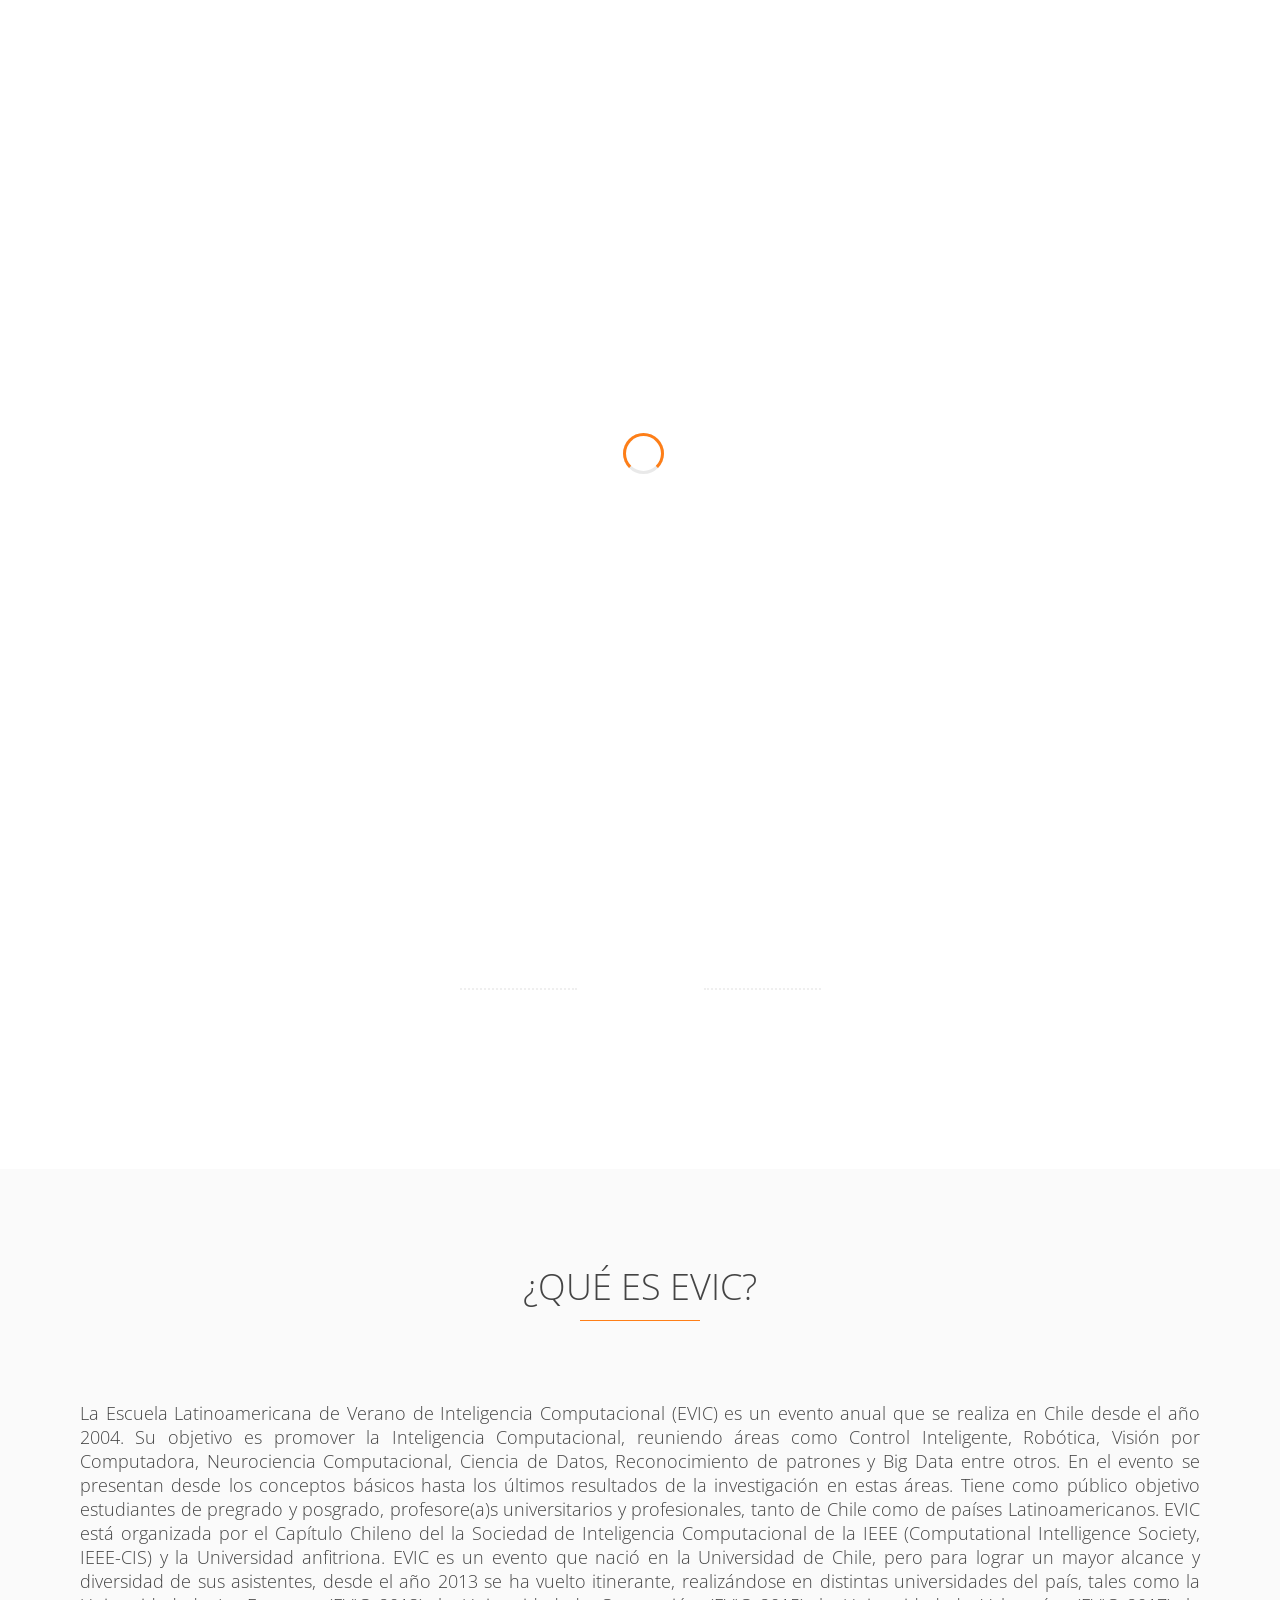
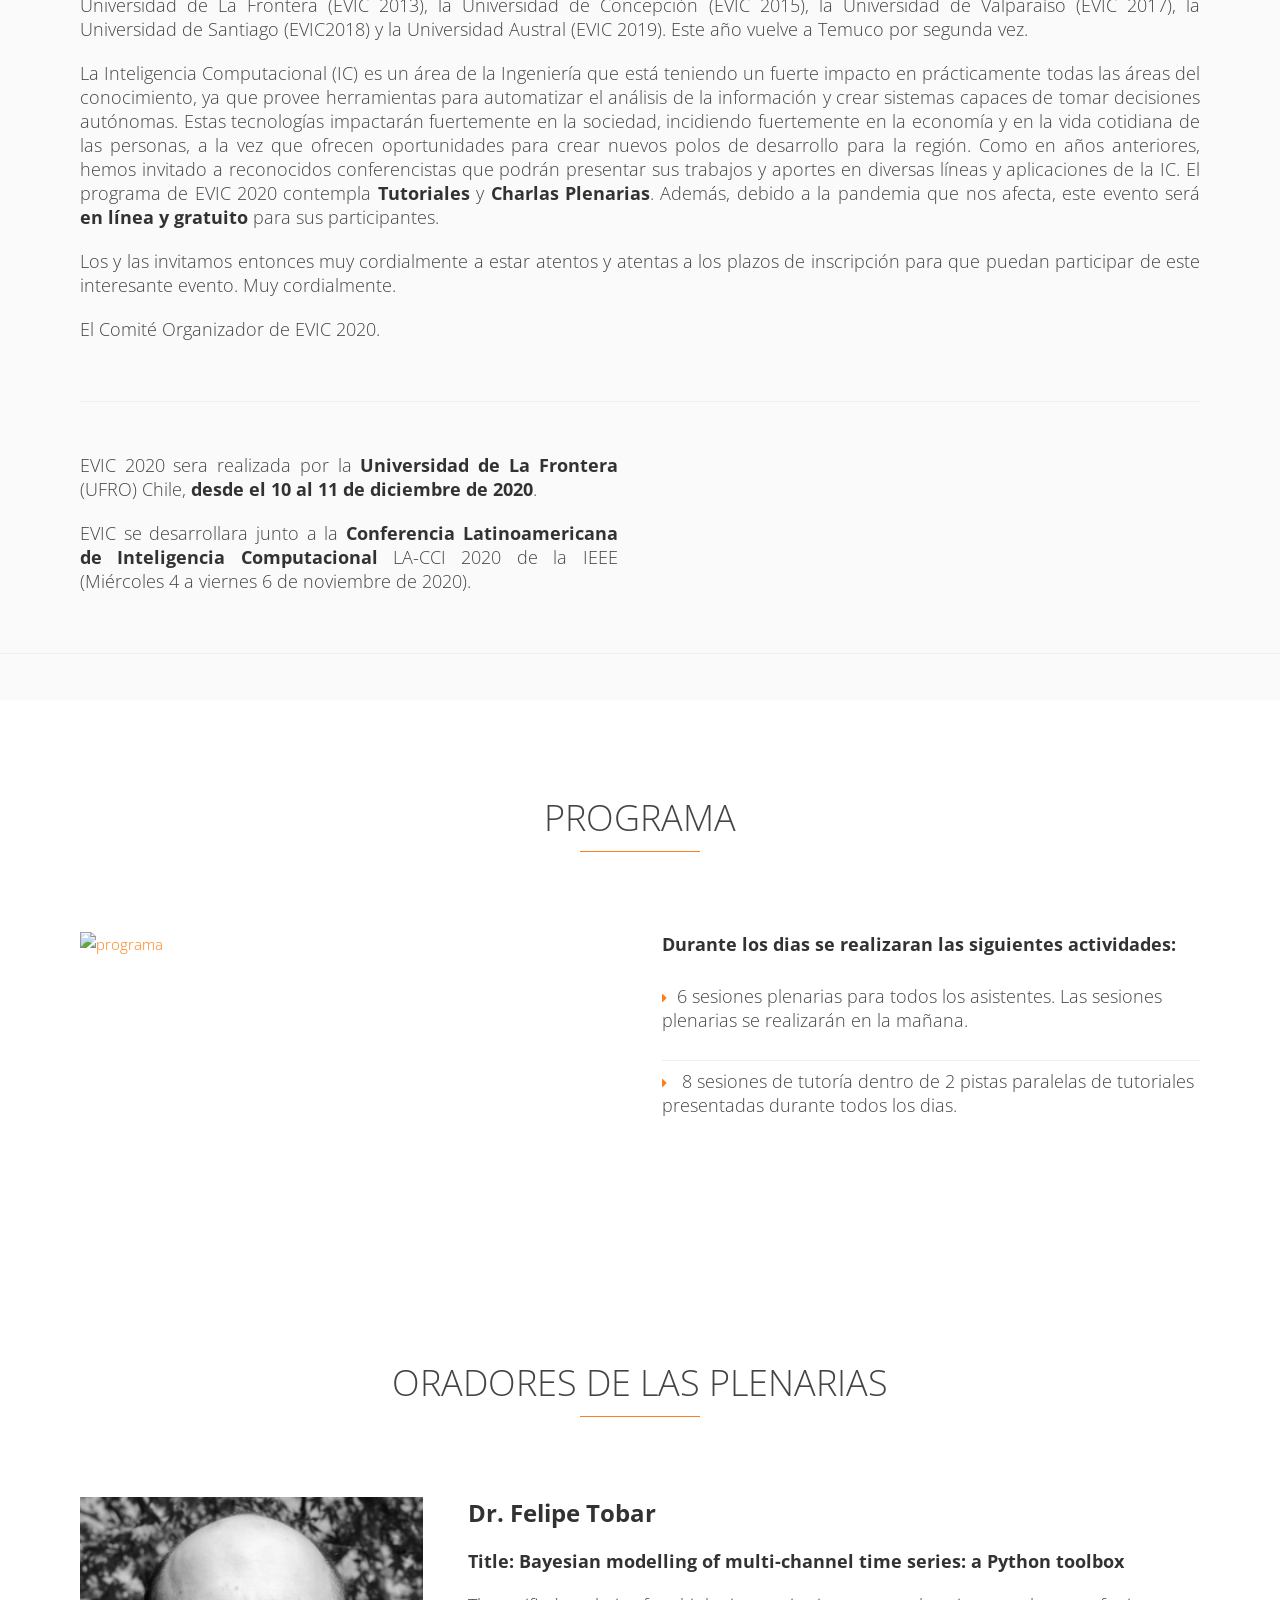
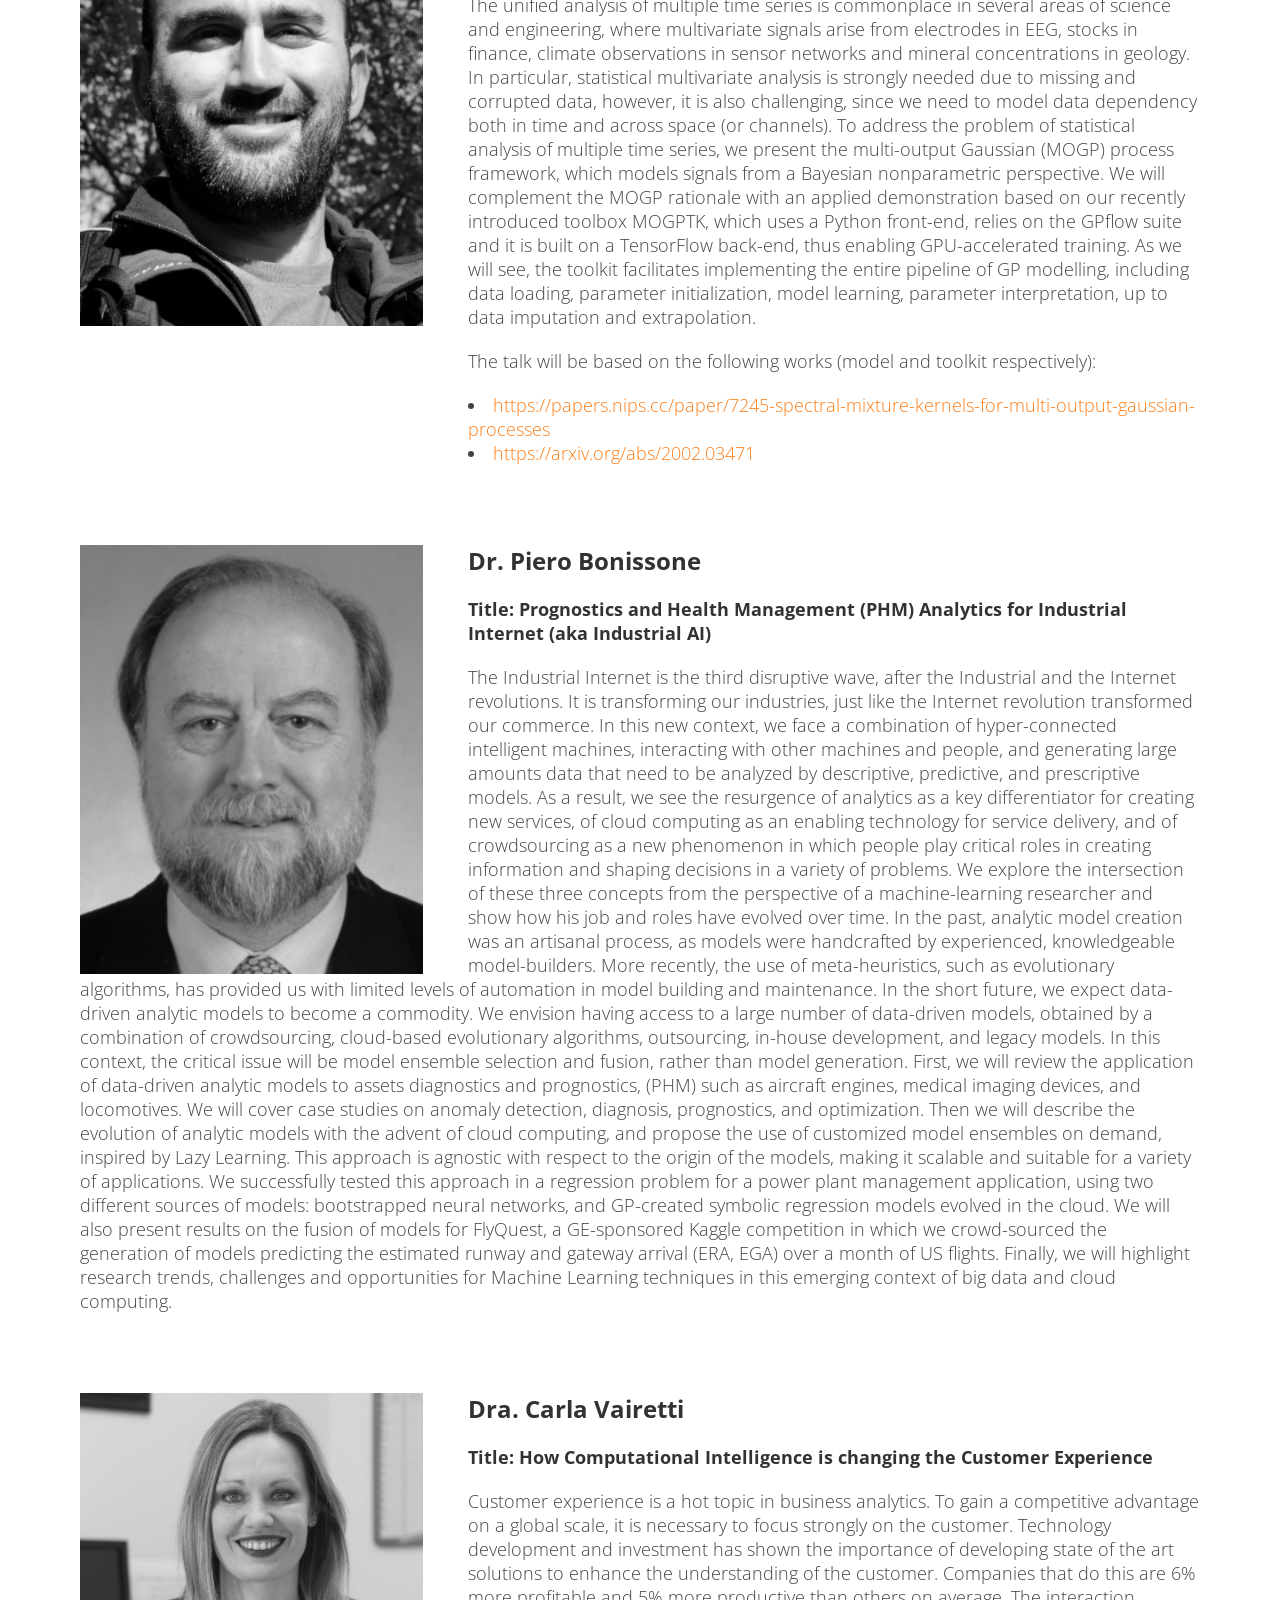
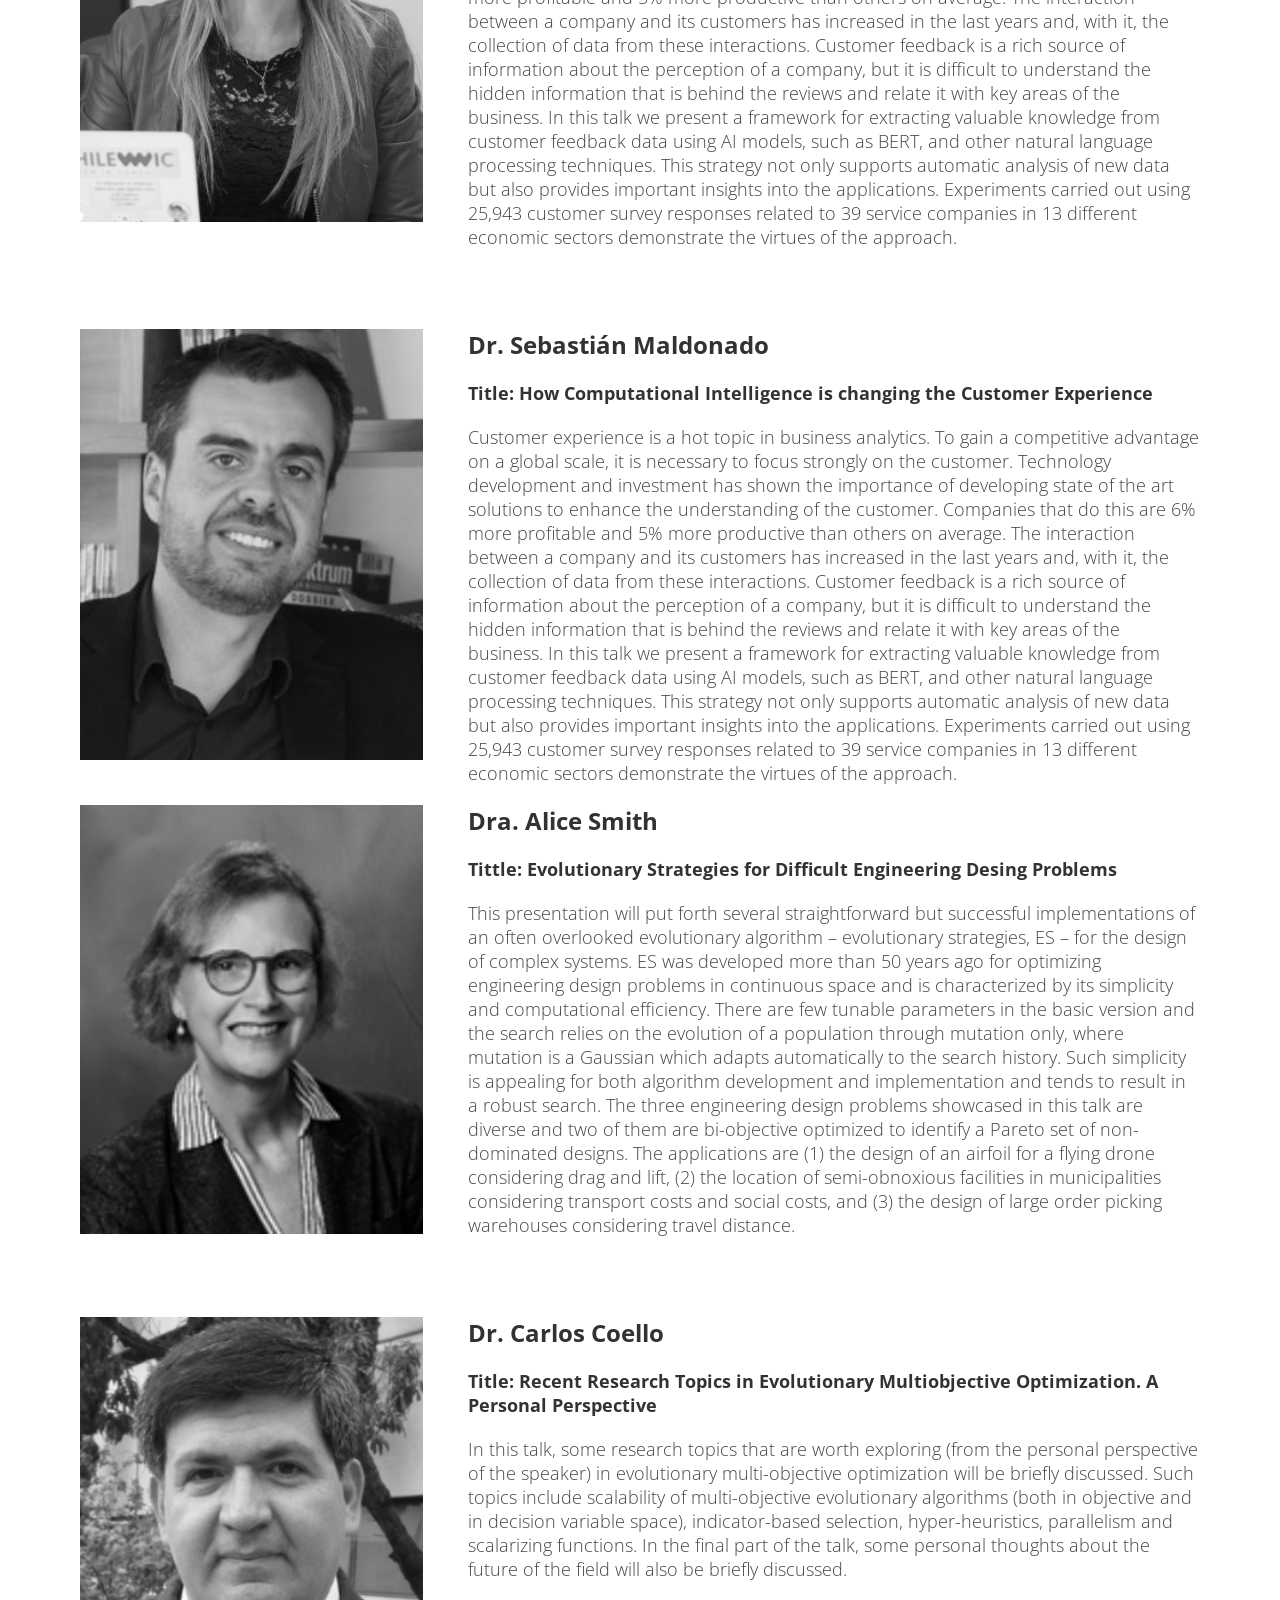
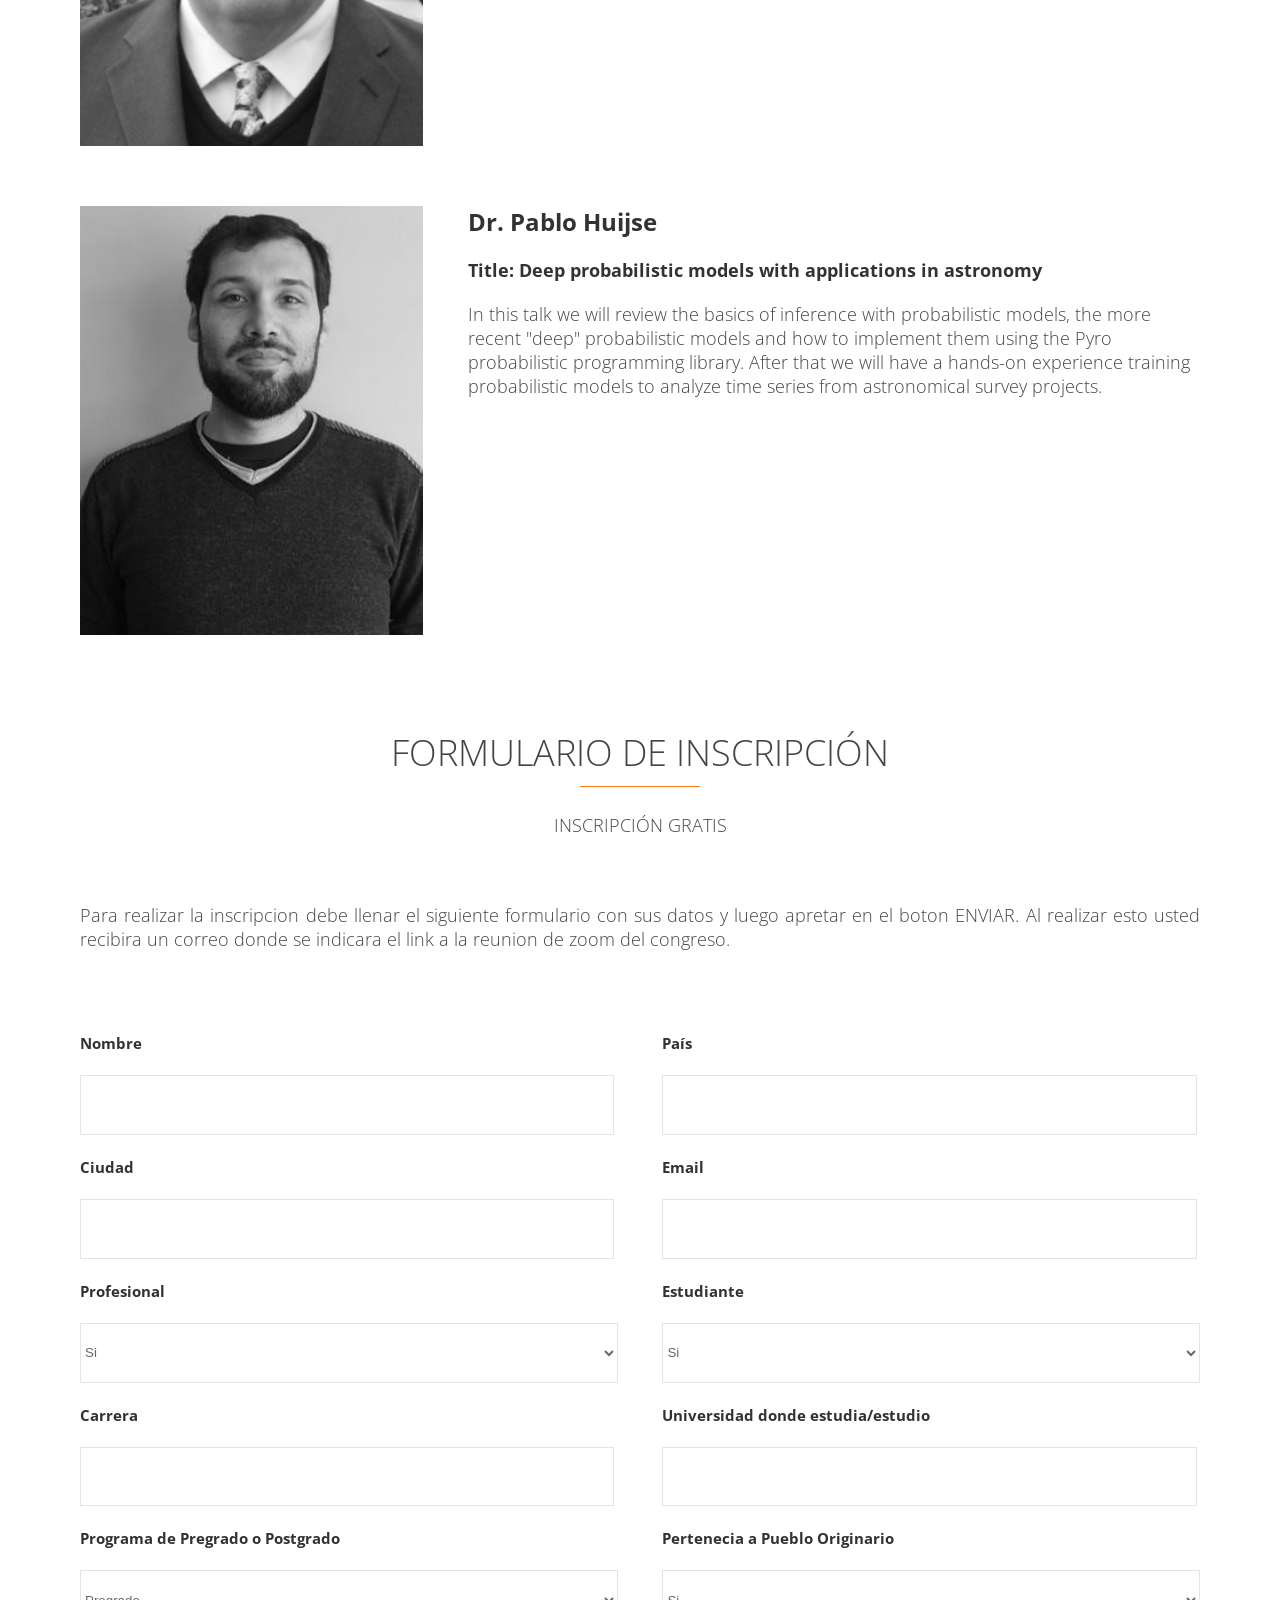
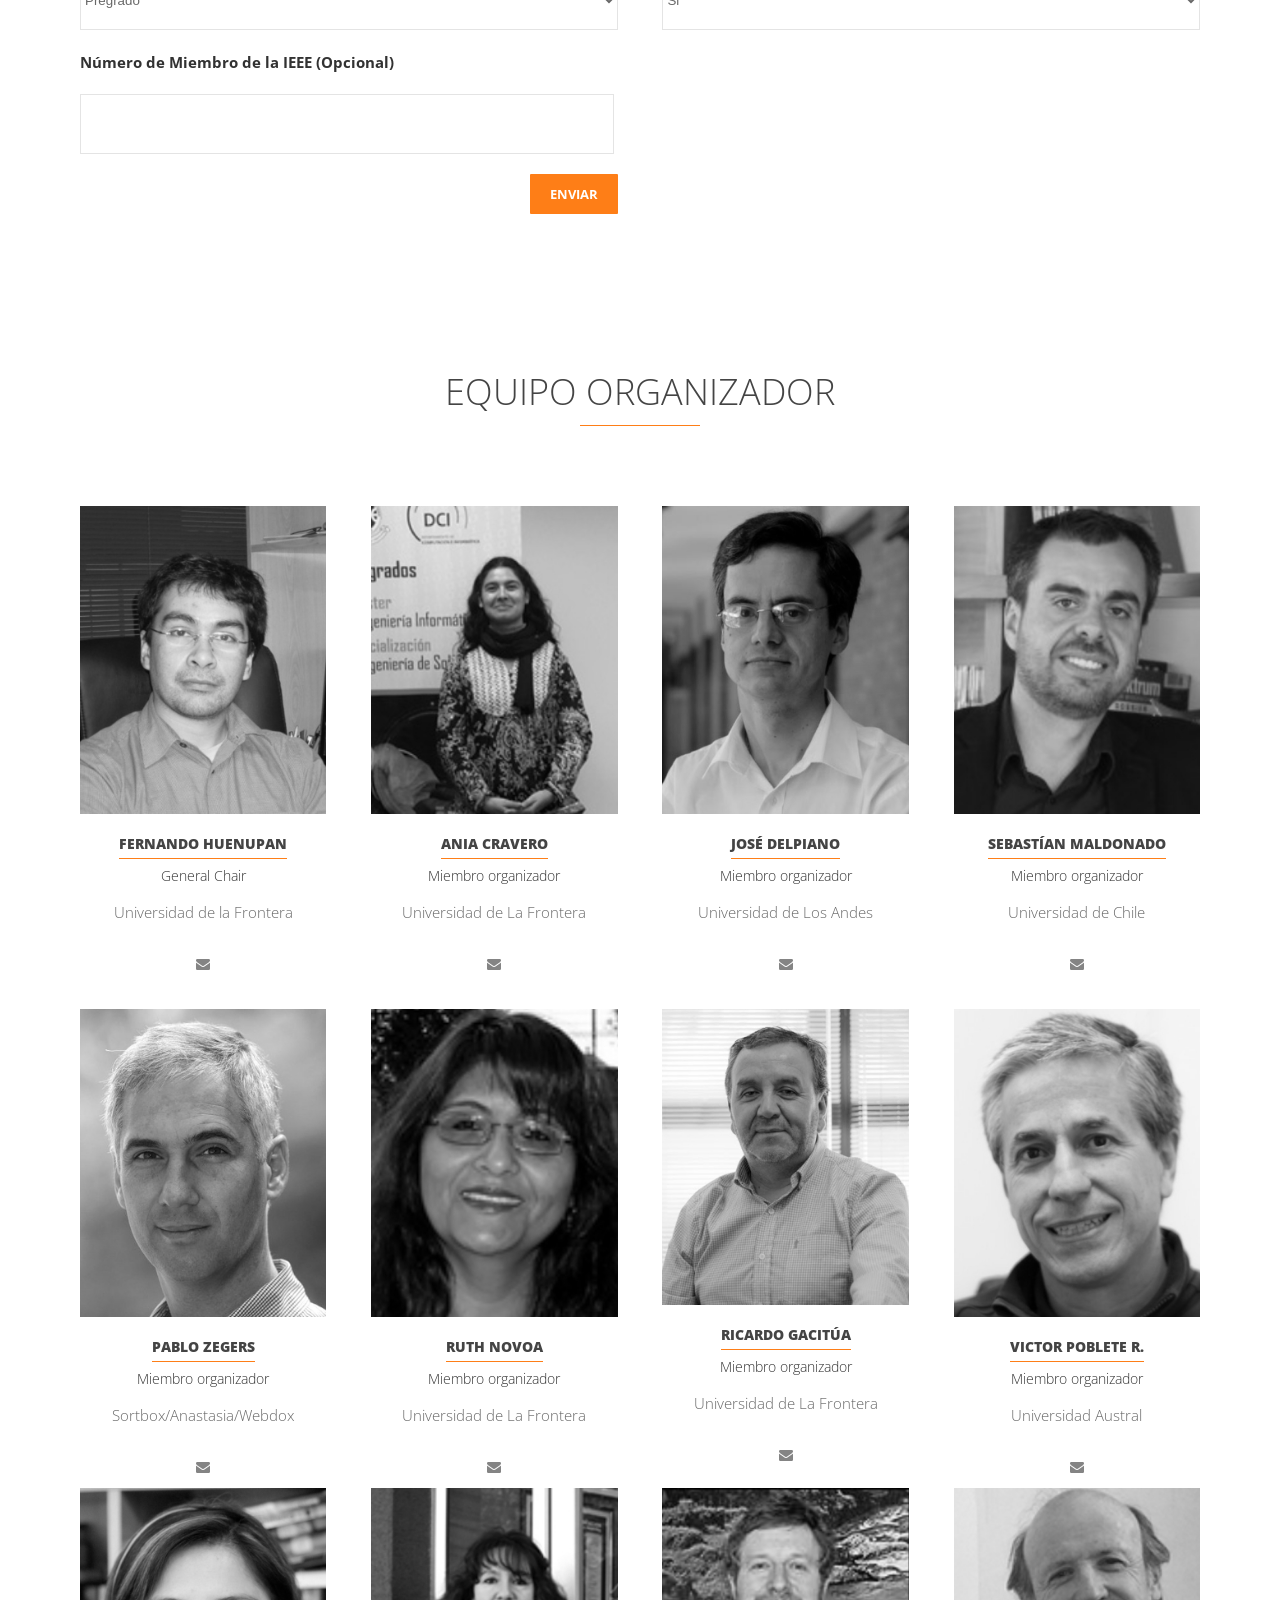
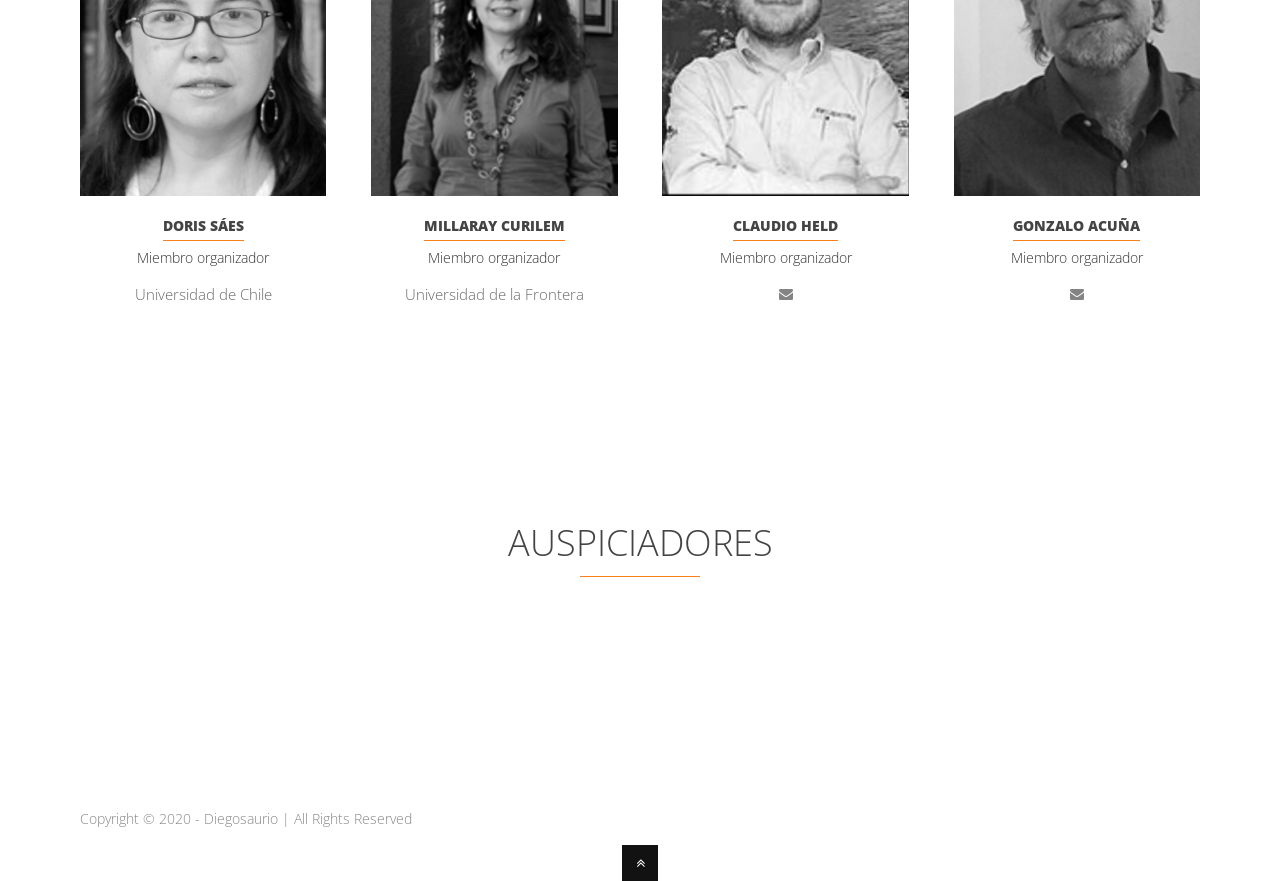
==== index.html @ 5d246e79 "Add files via upload" ====
<!DOCTYPE html> 
<html lang="en"> 
<head> 
	<meta http-equiv="content-type" content="text/html; charset=utf-8" /> 
	
	<!-- mobile meta tag -->		
	<meta name="viewport" content="width=device-width, initial-scale=1, maximum-scale=1" />

	<title>EVIC 2020</title> 
	
	<!-- main style -->
	<link rel="stylesheet" type="text/css" href="style.css" media="screen" />
	
	<!-- color scheme -->
	<link rel="stylesheet" type="text/css" href="color-schemes/orange/orange.css" media="screen" />
	
	<!--miscellaneous-->
	<link rel="stylesheet" type="text/css" href="css/superfish.css" media="screen" />
	<link rel="stylesheet" type="text/css" href="css/prettyPhoto.css" media="screen" />
	<link rel="stylesheet" type="text/css" href="css/font-awesome.css" media="screen" />
	<link rel="stylesheet" type="text/css" href="css/audioplayer.css" media="screen" />	
	<link rel="stylesheet" type="text/css" href="css/owl.carousel.css" media="screen" />	
	<link rel="stylesheet" type="text/css" href="css/animate.css" media="screen" />	
	
	<!-- revolution slider settings -->
	<link rel="stylesheet" type="text/css" href="rs-plugin/css/settings.css" media="screen" />		

	<!-- responsive stylesheet -->		
	<link rel="stylesheet" type="text/css" href="css/responsive.css" media="screen" />			
	
	<!-- Google Web Fonts -->
	<link href='http://fonts.googleapis.com/css?family=Open+Sans:300,400,600,700,800' rel='stylesheet' type='text/css'>	
	
	<!-- jQuery -->
	<script type="text/javascript" src="http://ajax.googleapis.com/ajax/libs/jquery/1.10.2/jquery.min.js"></script>	
	
	<!-- jQuery Scripts -->
	<script type="text/javascript" src="js/modernizr.js"></script>		
	<script type="text/javascript" src="js/jquery.prettyPhoto.js"></script>	
	<script type="text/javascript" src="js/jquery.parallax.js"></script>

</head> 

<body> 
	<!-- preloader-->
	<div class="whitebg">
		<div id="spinner"></div>
	</div>

	<header id="header" class="solid-header">
		<div class="centered-wrapper">
		
			<div class="percent-one-fourth">
				<div class="logo"><a href="index.html"><img src="images/EVIC_logocolor2.png" alt="" /></a></div>
			</div><!--end one-fourth-->
			
			<a class="nav-btn"><i class="fa fa-bars"></i></a>
			
			<div class="percent-three-fourth column-last">					
				<nav id="navigation">
					<ul id="mainnav" class="sf-menu">
						<li class="current"><a href="javascript:void(0)" onclick="window.location.href='#inicio'" ><span>INICIO</span></a></li>
						<li><a href="javascript:void(0)" onclick="window.location.href='#about'"><span>QUÉ ES EVIC</span></a></li>
						<li><a href="javascript:void(0)" onclick="window.location.href='#programa'"><span>PROGRAMA</span></a></li>
						<li><a href="javascript:void(0)" onclick="window.location.href='#presentadores'"><span>ORADORES</span></a></li>
						<li><a href="javascript:void(0)" onclick="window.location.href='#inscripcion'"><span>INSCRIPCIÓN</span></a></li>	
						<li><a class="external" href="index_ingles.html"><span>INGLÉS</span></a></li>
					</ul>
				</nav><!--end navigation-->
			</div><!--end three-fourth-->
			<div class="clear"></div>			
		</div><!--end centered-wrapper-->
	</header>		
	
<div id="wrapper">

	<!-- HELLO SECTION -->
	
	<section id="inicio">
	
	<!--  menu-fixer class for the header. Should always be present when header is set to "solid-header". Delete it when you use "transparent-header" or "no-header" classes for the header  -->
	<div class="menu-fixer"></div>
	
		<div class="fullscreenbanner-container">
			<div class="fullscreenbanner">
				<ul>

					<!-- THE SECOND SLIDE -->
					<li data-transition="fade" data-slotamount="15" data-masterspeed="300">
						<img src="images/fondo-01.jpeg" alt="" />
						
						<div class="caption tp-resizeme big-text lft ltt"  
							 data-x="center" 
							 data-y="center" 
							 data-speed="300" 
							 data-start="500" 
							 data-easing="easeOutExpo">
							 <h1>EVIC 2020</h1>
				 			 <div class="fancy-caption" style="width: 365px">
									<div class="fancy-slider-info">Since 2004</div>
									<div class="fancy-slider-caption">Escuela de verano</div> 
									<div class="fancy-slider-caption">en inteligencia</div>
									<div class="fancy-slider-caption">computacional</div>
									<div class="fancy-slider-caption">Registro gratis</div>
							</div>
							</div>
									
					</li>	
				</ul>
            </div>	
			</div>	
	

	</section>	
	<!-- ABOUT SECTION -->
	
	<section id="about" class="box fadeInDown">
	
		<div class="double-space"></div>
		
		<div class="centered-wrapper">	
		
			<h1 class="section-title">¿Qué es EVIC?</h1>	
			
			<div class="space"></div>
				<h3><p ALIGN="justify">La Escuela Latinoamericana de Verano de Inteligencia Computacional (EVIC) es un evento anual que se realiza en Chile desde el año 2004. Su objetivo es promover la Inteligencia Computacional, reuniendo áreas como Control Inteligente, Robótica, Visión por Computadora, Neurociencia Computacional, Ciencia de Datos, Reconocimiento de patrones y Big Data entre otros. En el evento se presentan desde los conceptos básicos hasta los últimos resultados de la investigación en estas áreas. Tiene como público objetivo estudiantes de pregrado y posgrado, profesore(a)s universitarios y profesionales, tanto de Chile como de países Latinoamericanos. EVIC está organizada por el Capítulo Chileno del la Sociedad de Inteligencia Computacional de la IEEE (Computational Intelligence Society, IEEE-CIS) y la Universidad anfitriona. EVIC es un evento que nació en la Universidad de Chile, pero para lograr un mayor alcance y diversidad de sus asistentes, desde el año 2013 se ha vuelto itinerante, realizándose en distintas universidades del país, tales como la Universidad de La Frontera (EVIC 2013), la Universidad de Concepción (EVIC 2015), la Universidad de Valparaíso (EVIC 2017), la Universidad de Santiago (EVIC2018) y la Universidad Austral (EVIC 2019). Este año vuelve a Temuco por segunda vez.</p></h3>	

				<h3><p ALIGN="justify">La Inteligencia Computacional (IC) es un área de la Ingeniería que está teniendo un fuerte impacto en prácticamente todas las áreas del conocimiento, ya que provee herramientas para automatizar el análisis de la información y crear sistemas capaces de tomar decisiones autónomas. Estas tecnologías impactarán fuertemente en la sociedad, incidiendo fuertemente en la economía y en la vida cotidiana de las personas, a la vez que ofrecen oportunidades para crear nuevos polos de desarrollo para la región. Como en años anteriores, hemos invitado a reconocidos conferencistas que podrán presentar sus trabajos y aportes en diversas líneas y aplicaciones de la IC.  El programa de  EVIC 2020 contempla <strong>Tutoriales </strong>y <strong>Charlas Plenarias</strong>. Además, debido a la pandemia que nos afecta, este evento será <strong>en línea y gratuito</strong> para sus participantes.</p></h3>	

				<h3><p ALIGN="justify">Los y las invitamos entonces muy cordialmente a estar atentos y atentas a los plazos de inscripción para que puedan participar de este interesante evento. Muy cordialmente.</p></h3>	

				<h3><p align="justify">El Comité Organizador de EVIC 2020.</p></h3>



			<div class="separator"></div>
			<div class="percent-one-half box fadeInDown">
				<h1 class="bold-style"></h1>
				<h3><p ALIGN="justify">EVIC 2020 sera realizada por la <strong>Universidad de La Frontera </strong>(UFRO) Chile, <strong>desde el 10 al 11 de diciembre de 2020</strong>.</p></h3>
				<h3><p align="justify">EVIC se desarrollara junto a la <strong>Conferencia Latinoamericana de Inteligencia Computacional</strong> LA-CCI 2020 de la IEEE (Miércoles 4 a viernes 6 de noviembre de 2020).</p></h3>
			</div>
			<div class="percent-one-half column-last">
				<div class="portfolio-slider-wrapper">
					<div class="portfolio-slider owl-carousel">
						<div class="slider-item">
							<a href="images/ufro/img-01.jpg" title="Image Gallery 1" rel="prettyPhoto[pp_gal]"><img src="images/ufro/img-01.jpg" alt="Picture 1" /></a>
						</div>
						<div class="slider-item">
							<a href="images/ufro/img-02.jpg" title="Image Gallery 2" rel="prettyPhoto[pp_gal]"><img src="images/ufro/img-02.jpg" alt="Picture 2" /></a>
						</div>
						<div class="slider-item">
							<a href="images/ufro/img-03.jpg" title="Image Gallery 2" rel="prettyPhoto[pp_gal]"><img src="images/ufro/img-03.jpg" alt="Picture 2" /></a>
						</div>
						<div class="slider-item">
							<a href="images/ufro/img-04.jpg" title="Image Gallery 2" rel="prettyPhoto[pp_gal]"><img src="images/ufro/img-04.jpg" alt="Picture 2" /></a>
						</div>
					</div>
					
				</div>
			</div>
		</div>
		<div class="separator"></div>
	</section>
	
	<section id="programa" class="box fadeInDown">
		<div class="double-space"></div>
		
		<div class="centered-wrapper">	
		
			<h1 class="section-title">Programa</h1>	
			<div class="space"></div>					

		<div class="percent-one-half portfolio-inner">
			<a href="images/programav4.png" title="Programa EVIC 2020" rel="prettyPhoto"><img src="images/programav4.png" alt="programa" /></a>		
		</div>	

		<div class="percent-one-half column-last">
			<h3><p><strong>Durante los dias se realizaran las siguientes actividades:</strong></p></h3>
			<ul class="customlist">
				<li><h3><i class="fa fa-caret-right"></i>6 sesiones plenarias para todos los asistentes. Las sesiones plenarias se realizarán en la mañana.</h3></li>
				<li><h3><i class="fa fa-caret-right"></i> 8 sesiones de tutoría dentro de 2 pistas paralelas de tutoriales presentadas durante todos los dias.</h3></li>
				</ul>		
		</div>
	
		<div class="clear"></div>
			<div class="double-space"></div>
		</div>
		

	</section>

	<section id="presentadores">
		
		<div class="double-space"></div>	
		<div class="centered-wrapper">
			
			<h1 class="section-title">ORADORES DE LAS PLENARIAS</h1>
			<div class="space"></div>
				<div class="centered-wrapper">	
        
		<div class="percent-one-third box fadeInDown">
			<img class="team-avatar" src="images/oradores/img-08.png" alt="Felipe Tobar" style="filter: grayscale(100%);"/>	
		</div>	

		<div class="percent-two-third column-last">
			<h2><p><strong>Dr. Felipe Tobar</strong></h2>
			<h3><p><strong>Title: Bayesian modelling of multi-channel time series: a Python toolbox</strong></p>
			    <p>The unified analysis of multiple time series is commonplace in several areas of science and engineering, where multivariate signals arise from electrodes in EEG, stocks in finance, climate observations in sensor networks and mineral concentrations in geology. In particular, statistical multivariate analysis is strongly needed due to missing and corrupted data, however, it is also challenging, since we need to model data dependency both in time and across space (or channels). To address the problem of statistical analysis of multiple time series, we present the multi-output Gaussian (MOGP) process framework, which models signals from a Bayesian nonparametric perspective. We will complement the MOGP rationale with an applied demonstration based on our recently introduced toolbox MOGPTK, which uses a Python front-end, relies on the GPflow suite and it is built on a TensorFlow back-end, thus enabling GPU-accelerated training. As we will see, the toolkit facilitates implementing the entire pipeline of GP modelling, including data loading, parameter initialization, model learning, parameter interpretation, up to data imputation and extrapolation.</p>
			    <p>The talk will be based on the following works (model and toolkit respectively):</p>
			    <p><lu><li>
			        <a href="https://papers.nips.cc/paper/7245-spectral-mixture-kernels-for-multi-output-gaussian-processes">https://papers.nips.cc/paper/7245-spectral-mixture-kernels-for-multi-output-gaussian-processes</a>
			    </li>
			    <li>
			        <a href="https://arxiv.org/abs/2002.03471">https://arxiv.org/abs/2002.03471</a>
			    </li>
			    </lu></p>
			</h3>
		</div>
		<div class="half space"></div>
		<div class="percent-one-third box fadeInDown">
			<img class="team-avatar" src="images/oradores/img-04.png" alt="Piero Bonissone" style="filter: grayscale(100%);"/>	
		</div>	

		<div class="percent-two-half column-last">
			<h2><p><strong>Dr. Piero Bonissone</strong></h2>
			<h3><p><strong>Title: Prognostics and Health Management (PHM) Analytics for Industrial Internet (aka Industrial AI)</strong></p>
			    <p>The Industrial Internet is the third disruptive wave, after the Industrial and the Internet revolutions. It is transforming our industries, just like the Internet revolution transformed our commerce.  In this new context, we face a combination of hyper-connected intelligent machines, interacting with other machines and people, and generating large amounts data that need to be analyzed by descriptive, predictive, and prescriptive models.  As a result, we see the resurgence of analytics as a key differentiator for creating new services, of cloud computing as an enabling technology for service delivery, and of crowdsourcing as a new phenomenon in which people play critical roles in creating information and shaping decisions in a variety of problems. We explore the intersection of these three concepts from the perspective of a machine-learning researcher and show how his job and roles have evolved over time.
                    In the past, analytic model creation was an artisanal process, as models were handcrafted by experienced, knowledgeable model-builders. More recently, the use of meta-heuristics, such as evolutionary algorithms, has provided us with limited levels of automation in model building and maintenance.  In the short future, we expect data-driven analytic models to become a commodity. We envision having access to a large number of data-driven models, obtained by a combination of crowdsourcing, cloud-based evolutionary algorithms, outsourcing, in-house development, and legacy models. In this context, the critical issue will be model ensemble selection and fusion, rather than model generation.
                    First, we will review the application of data-driven analytic models to assets diagnostics and prognostics, (PHM) such as aircraft engines, medical imaging devices, and locomotives.  We will cover case studies on anomaly detection, diagnosis, prognostics, and optimization.
                    Then we will describe the evolution of analytic models with the advent of cloud computing, and propose the use of customized model ensembles on demand, inspired by Lazy Learning. This approach is agnostic with respect to the origin of the models, making it scalable and suitable for a variety of applications.  We successfully tested this approach in a regression problem for a power plant management application, using two different sources of models: bootstrapped neural networks, and GP-created symbolic regression models evolved in the cloud. We will also present results on the fusion of models for FlyQuest, a GE-sponsored Kaggle competition in which we crowd-sourced the generation of models predicting the estimated runway and gateway arrival (ERA, EGA) over a month of US flights.
                        Finally, we will highlight research trends, challenges and opportunities for Machine Learning techniques in this emerging context of big data and cloud computing.</p> 
			</h3>
		</div>
		<div class="half space"></div>
		<div class="percent-one-third box fadeInDown">
			<img class="team-avatar" src="images/oradores/img-07.png" alt="Carla Vairetti" style="filter: grayscale(100%);"/>	
		</div>	

		<div class="percent-two-third column-last">
			<h2><p><strong>Dra. Carla Vairetti</strong></h2>
			<h3><p><strong>Title: How Computational Intelligence is changing the Customer Experience</strong></p>
			    <p>Customer experience is a hot topic in business analytics. To gain a competitive advantage on a global scale, it is necessary to focus strongly on the customer. Technology development and investment has shown the importance of developing state of the art solutions to enhance the understanding of the customer. Companies that do this are 6% more profitable and 5% more productive than others on average. The interaction between a company and its customers has increased in the last years and, with it, the collection of data from these interactions. Customer feedback is a rich source of information about the perception of a company, but it is difficult to understand the hidden information that is behind the reviews and relate it with key areas of the business. In this talk we present a framework for extracting valuable knowledge from customer feedback data using  AI models, such as BERT, and other natural language processing techniques. This strategy not only supports automatic analysis of new data but also provides important insights into the applications. Experiments carried out using 25,943 customer survey responses related to 39 service companies in 13 different economic sectors demonstrate the virtues of the approach.</p> 
			</h3>
		</div>
		<div class="half space"></div>
		<div class="percent-one-third box fadeInDown">
			<img class="team-avatar" src="images/oradores/img-09.png" alt="Sebastian Maldonado" style="filter: grayscale(100%);"/>	
		</div>	

		<div class="percent-two-third column-last">
			<h2><p><strong>Dr. Sebastián Maldonado</strong></h2>
			<h3><p><strong>Title: How Computational Intelligence is changing the Customer Experience</strong></p>
			    <p>Customer experience is a hot topic in business analytics. To gain a competitive advantage on a global scale, it is necessary to focus strongly on the customer. Technology development and investment has shown the importance of developing state of the art solutions to enhance the understanding of the customer. Companies that do this are 6% more profitable and 5% more productive than others on average. The interaction between a company and its customers has increased in the last years and, with it, the collection of data from these interactions. Customer feedback is a rich source of information about the perception of a company, but it is difficult to understand the hidden information that is behind the reviews and relate it with key areas of the business. In this talk we present a framework for extracting valuable knowledge from customer feedback data using  AI models, such as BERT, and other natural language processing techniques. This strategy not only supports automatic analysis of new data but also provides important insights into the applications. Experiments carried out using 25,943 customer survey responses related to 39 service companies in 13 different economic sectors demonstrate the virtues of the approach.</p> 
			</h3>
		</div>
		<div class="percent-one-third box fadeInDown">
			<img class="team-avatar" src="images/oradores/img-03.png" alt="Alice Smith" style="filter: grayscale(100%);" />	
		</div>	

		<div class="percent-two-third column-last">
			<h2><p><strong>Dra. Alice Smith</strong></h2>
			<h3><p><strong>Tittle: Evolutionary Strategies for Difficult Engineering Desing Problems</strong></p>
			    <p>This presentation will put forth several straightforward but successful implementations of an often overlooked evolutionary algorithm – evolutionary strategies, ES – for the design of complex systems. ES was developed more than 50 years ago for optimizing engineering design problems in continuous space and is characterized by its simplicity and computational efficiency.  There are few tunable parameters in the basic version and the search relies on the evolution of a population through mutation only, where mutation is a Gaussian which adapts automatically to the search history.  Such simplicity is appealing for both algorithm development and implementation and tends to result in a robust search.  The three engineering design problems showcased in this talk are diverse and two of them are bi-objective optimized to identify a Pareto set of non-dominated designs.  The applications are (1) the design of an airfoil for a flying drone considering drag and lift, (2) the location of semi-obnoxious facilities in municipalities considering transport costs and social costs, and (3) the design of large order picking warehouses considering travel distance.</p> 
			</h3>
		</div> 
		<div class="half space"></div>
		<div class="percent-one-third box fadeInDown">
			<img class="team-avatar" src="images/oradores/img-02.png" alt="Carlos Coello " style="filter: grayscale(100%);"/>	
		</div>	

		<div class="percent-two-third column-last">
			<h2><p><strong>Dr. Carlos Coello</strong></h2>
			<h3><p><strong>Title: Recent Research Topics in Evolutionary Multiobjective Optimization. A Personal Perspective</strong></p>
			    <p>In this talk, some research topics that are worth exploring (from the personal perspective of the speaker) in evolutionary multi-objective optimization will be briefly discussed. Such topics include scalability of multi-objective evolutionary algorithms (both in objective and in decision variable space), indicator-based selection, hyper-heuristics, parallelism and scalarizing functions. In the final part of the talk, some personal thoughts about the future of the field will also be briefly discussed.</p> 
			</h3>
		</div>
		<div class="half space"></div>
		<div class="percent-one-third box fadeInDown">
			<img class="team-avatar" src="images/oradores/img-06.png" alt="Pablo Huijse" style="filter: grayscale(100%);"/>	
		</div>	

		<div class="percent-two-third column-last">
			<h2><p><strong>Dr. Pablo Huijse</strong></h2>
			<h3><p><strong>Title: Deep probabilistic models with applications in astronomy</strong></p>
			    <p>In this talk we will review the basics of inference with probabilistic models, the more recent "deep" probabilistic models and how to implement them using the Pyro probabilistic programming library. After that we will have a hands-on experience training probabilistic models to analyze time series from astronomical survey projects.</p> 
			</h3>
		</div>
		
		
		
		<div class="double-space"></div>
		</div>
	</section>

	<section id="inscripcion">
	
		<div class="centered-wrapper">
			<div class="centered-wrapper">	
			<h1 class="section-title">Formulario de inscripción</h1>	
			<h1 class="section-tagline">INSCRIPCIÓN GRATIS</h1>
			<div class="space"></div>
			<div id="message"></div>
			<h3><p align="justify">Para realizar la inscripcion debe llenar el siguiente formulario con sus datos y luego apretar en el boton ENVIAR. Al realizar esto usted recibira un correo donde se indicara el link a la reunion de zoom del congreso.</h3>
				<div class="space"></div>
				<div id="message"></div>
				<form method="post" action="php/becas_espanol.php" name="formulario" id="formulario">
    				<fieldset class="percent-one-half">
    					<p><strong>Nombre</strong></p>
    					<input id="nombre" type="text" name="nombre" required />
    				</fieldset>
    				<fieldset class="percent-one-half column-last">
    					<p><strong>País</strong></p>
    					<input id="pais" type="text" name="pais" required/>
    				</fieldset>
    				<fieldset class="percent-one-half">
    					<p><strong>Ciudad</strong></p>
    					<input type="text" name="ciudad" id="ciudad" required/>
    				</fieldset>	
    				<fieldset class="percent-one-half column-last">
    					<p><strong>Email</strong></p>
    					<input type="email" name="email" id="email" required/>
    				</fieldset>	
    				<fieldset class="percent-one-half">
    					<p><strong>Profesional</strong></p>
    					<select name="profesional" style="width:100%;height: 60px">
    						<option value="Si">Si</option>
    						<option value="NO">No</option>
    					</select>
    				</fieldset>
    				<fieldset class="percent-one-half column-last">
    					<p><strong>Estudiante</strong></p>
    					<select name="estudiante" style="width:100%;height: 60px">
    						<option value="Si">Si</option>
    						<option value="NO">No</option>
    					</select>
    				</fieldset>		
    				<fieldset class="percent-one-half ">
    					<p><strong>Carrera</strong></p>
    					<input type="text" name="carrera" id="carrera" required/>
    				</fieldset>
    				<fieldset class="percent-one-half column-last">
    					<p><strong>Universidad donde estudia/estudio</strong></p>
    					<input type="text" name="universidad" id="universidad" required/>
    				</fieldset>
    				<fieldset class="percent-one-half ">
    					<p><strong>Programa de Pregrado o Postgrado</strong></p>
    					<select name="programa" style="width:100%;height: 60px">
    						<option value="pregrado">Pregrado</option>
    						<option value="postgrado">Postgrado</option>
    					</select>
    				</fieldset>	
    				<fieldset class="percent-one-half column-last">
    					<p><strong>Pertenecia a Pueblo Originario</strong></p>
    					<select name="pueblo_originario" style="width:100%;height: 60px">
    						<option value="Si">Si</option>
    						<option value="No">No</option>
    					</select>
    				</fieldset>
    				<fieldset class="percent-one-half">
    					<p><strong>Número de Miembro de la IEEE (Opcional)</strong></p>
    					<input id="ieee" type="text" name="ieee" />
    					<input type="submit" name="send" value="ENVIAR" id="submit" class="button orange"/>
    				</fieldset>				
				</form>			
			</div><!--end contactform-->
		</div>
	<div class="space"></div>
	    	
	</section>



	<section id="organizadores" >	
			
		<div class="double-space"></div>	
		<div class="centered-wrapper">
			
			<h1 class="section-title">Equipo organizador</h1>
			
			<div class="space"></div>
		
			<div class="team">
				<div class="percent-one-fourth box fadeInDown">
						<img class="team-avatar" src="images/organizadores/img-01.jpg" alt=" "style="filter: grayscale(100%);" />

						<div class="team-text">
							<h3><span>FERNANDO HUENUPAN</span></h3>
							<h6>General Chair </h6>
							<p>Universidad de la Frontera</p>					
						</div>		
						<div class="team-social">
							<a target="_blank" 	href="mailto:fernando.huenupan@ufrontera.cl"><i class="fa fa-envelope"></i></a>
						</div>						
						
				</div><!--end one-third-->
				<div class="percent-one-fourth box fadeInDown">
						<img class="team-avatar" src="images/organizadores/img-02.jpg" alt=" " style="filter: grayscale(100%);"/>
					
						<div class="team-text">
							<h3><span>ANIA CRAVERO</span></h3>
							<h6>Miembro organizador</h6>
							<p>Universidad de La Frontera</p>					
						</div>		
						<div class="team-social">
							<a href="mailto:ania.cravero@ufrontera.cl"><i class="fa fa-envelope"></i></a>
				</div>						
			
				</div><!--end one-third-->
				<div class="percent-one-fourth box fadeInDown">
							<img class="team-avatar" src="images/organizadores/img-03.jpg" alt=" "style="filter: grayscale(100%);" />
						<div class="team-text">
							<h3><span>José Delpiano</span></h3>
							<h6>Miembro organizador</h6>
							<p>Universidad de Los Andes</p>					
						</div>		
						<div class="team-social">
							<a href="mailto:jd@miuandes.cl"><i class="fa fa-envelope"></i></a>
						</div>						
				
				</div><!--end one-third-->
				<div class="percent-one-fourth column-last box fadeInDown">
							<img class="team-avatar" src="images/organizadores/img-04.jpg" alt=" "style="filter: grayscale(100%);" />
						<div class="team-text">
							<h3><span>Sebastían Maldonado</span></h3>
							<h6>Miembro organizador</h6>
							<p>Universidad de Chile</p>					
						</div>		
						<div class="team-social">
							<a href="mailto:sebastianm.phd@gmail.com"><i class="fa fa-envelope"></i></a>
							<br>
							<br>
						</div>				
				
				</div><!--end one-third-->			
				
				<div class="percent-one-fourth box fadeInDown">
							<img class="team-avatar" src="images/organizadores/img-05.jpg" alt=" "style="filter: grayscale(100%);" />
						<div class="team-text">
							<h3><span>Pablo Zegers</span></h3>
							<h6>Miembro organizador</h6>
							<p>Sortbox/Anastasia/Webdox</p>					
						</div>		
						<div class="team-social">
							<a href="mailto:pablozegers@gmail.com"><i class="fa fa-envelope"></i></a>
						</div>						
					
				</div><!--end one-third-->		
				<div class="percent-one-fourth box fadeInDown">
							<img class="team-avatar" src="images/organizadores/img-06.jpg" alt=" "style="filter: grayscale(100%);" />
						<div class="team-text">
							<h3><span>RUTH NOVOA</span></h3>
							<h6>Miembro organizador</h6>
							<p>Universidad de La Frontera</p>					
						</div>		
						<div class="team-social">
							<a href="mailto:ruth.novoa@ufrontera.cl"><i class="fa fa-envelope"></i></a>
						</div>						
						
				</div><!--end one-third-->
				<div class="percent-one-fourth box fadeInDown">
							<img class="team-avatar" src="images/organizadores/img-07.jpg" alt=" "style="filter: grayscale(100%);" />
						<div class="team-text">
							<h3><span>RICARDO GACITÚA</span></h3>
							<h6>Miembro organizador</h6>
							<p>Universidad de La Frontera</p>					
						</div>		
						<div class="team-social">
							<a href="mailto:ricardo.gacitua@ufrontera.cl"><i class="fa fa-envelope"></i></a>
				</div>						
					
				</div><!--end one-third--><div class="percent-one-fourth column-last box fadeInDown">
							<img class="team-avatar" src="images/organizadores/img-08.jpg" alt=" "style="filter: grayscale(100%);" />
						<div class="team-text">
							<h3><span>VICTOR POBLETE R.</span></h3>
							<h6>Miembro organizador</h6>
							<p>Universidad Austral</p>					
						</div>		
						<div class="team-social">
							<a href="mailto:vpoblete@uach.cl"><i class="fa fa-envelope"></i></a>
						</div>						
				
				</div><!--end one-third-->
				<div class="percent-one-fourth box fadeInDown">
							<img class="team-avatar" src="images/organizadores/img-09.jpg" alt=" "style="filter: grayscale(100%);" />
						<div class="team-text">
							<h3><span>DORIS SÁES</span></h3>
							<h6>Miembro organizador</h6>
							<p>Universidad de Chile</p>					
						</div>				
						
				</div><!--end one-third-->			
				
				<div class="percent-one-fourth box fadeInDown">
						<img class="team-avatar" src="images/organizadores/img-10.jpg" alt=" " style="filter: grayscale(100%);"/>
					<div class="team-text">
						<h3><span>MILLARAY CURILEM</span></h3>
						<h6>Miembro organizador</h6>
						<p>Universidad de la Frontera</p>					
					</div>		
					</div><!--end one-third--><div class="percent-one-fourth box fadeInDown">
						<img class="team-avatar" src="images/organizadores/img-11.png" alt=" "style="filter: grayscale(100%);" />
					<div class="team-text">
						<h3><span>CLAUDIO HELD</span></h3>
						<h6>Miembro organizador</h6>
					</div>		
					<div class="team-social">
						<a href="mailto:cheld@apacom.cl"><i class="fa fa-envelope"></i></a>
					</div>
					</div><!--end one-third--><div class="percent-one-fourth column-last box fadeInDown">
						<img class="team-avatar" src="images/organizadores/img-12.png" alt=" "style="filter: grayscale(100%);" />
					<div class="team-text">
						<h3><span>GONZALO ACUÑA</span></h3>
						<h6>Miembro organizador</h6>
					</div>		
					<div class="team-social">
						<a href="mailto:gonzalo.acuna@usach.cl "><i class="fa fa-envelope"></i></a>
					</div>
					
				</div><!--end one-third-->			
			</div><!--end team-->	
			<div class="double-space"></div>
		</div>
	</section>
	
	
	

	<!-- AUSPICIADORES SECTION -->
	
	<section id="auspiciadores">	
		<section class="centered-wrapper">
			<div class="double-space"></div>
			
			<h1 class="section-title">AUSPICIADORES</h1>	
			<div class="space"></div>
			
			<div class="clients-carousel">
				<div id="owl-clients" class="owl-carousel box fadeInDown">		
					<div >
						<a href="https://www.ufro.cl/" target="_blank">
							<img src="images/clients/ufro.png" alt="" />
						</a>
					</div>
					<div class="space">
					</div>	
					<div >
						<a href="https://cis.ieee.org/" target="_blank">
							<img src="images/clients/ieee.png" alt="" />
						</a>
					</div>	
				</div>
			</div>
			<div class="double-space"></div>
		</section>
	</section>	


	<footer id="footer">		
		<div id="bottomfooter">		
			<div class="centered-wrapper">		
				<div class="percent-two-third">
					<p>Copyright &copy; 2020 - Diegosaurio | All Rights Reserved</p>
				</div><!--end one-half-->
			</div><!--end centered-wrapper-->				
		</div><!--end bottomfooter-->
		
		<a href="#" class="totop"><i class="fa fa-angle-double-up"></i></a>
		
	</footer><!--end footer-->	
	
</div><!--end wrapper-->

	<!-- JQUERY SCRIPTS -->
	
	<script type="text/javascript" src="js/waypoints.min.js"></script>		
	<script type="text/javascript" src="js/hoverIntent.js"></script>
	<script type="text/javascript" src="js/superfish.js"></script>
	<script type="text/javascript" src="twitter/jquery.tweet.min.js"></script>
	<script type="text/javascript" src="js/jflickrfeed.js"></script>
	<script type="text/javascript" src="js/jquery.contact.js"></script>
	<script type="text/javascript" src="js/jquery.jplayer.min.js"></script>
	<script type="text/javascript" src="js/smoothScroll.js"></script>
	<script type="text/javascript" src="js/owl.carousel.min.js"></script>
	<script type="text/javascript" src="js/jquery.fitvids.js"></script>
	<script type="text/javascript" src="js/jquery.countTo.js"></script>
	<script type="text/javascript" src="js/jack-in-the-box.js"></script>
	<script type="text/javascript" src="js/jquery.scrollTo.js"></script>	
	<script type="text/javascript" src="js/jquery.nav.js"></script>

	<!-- ISOTOPE -->
	<script type="text/javascript" src="js/jquery.isotope.min.js"></script>	
	<script type="text/javascript" src="js/custom-isotope.js"></script>	
	
	<!-- REVOLUTION SLIDER -->
	<script type="text/javascript" src="rs-plugin/js/jquery.themepunch.plugins.min.js"></script>
	<script type="text/javascript" src="rs-plugin/js/jquery.themepunch.revolution.min.js"></script>
	<script type="text/javascript" src="js/custom-revolution.js"></script>

	<!-- CUSTOM -->
	<script type="text/javascript" src="js/custom.js"></script>

</body> 
</html>
---- style.css ----
/*-----------------------------------------------------------------------------------

	Template Name: Patti
	Template URI: http://www.deliciousthemes.com
	Description: Creative / Portfolio One-Page Template
	Author: Madalin Tudose
	Author URI: http://www.deliciousthemes.com
	License: GNU General Public License version 3.0
	License URI: http://www.gnu.org/licenses/gpl-3.0.html
	Version: 1.1
	
	All files, unless otherwise stated, are released under the GNU General Public License
	version 3.0 (http://www.gnu.org/licenses/gpl-3.0.html)

-----------------------------------------------------------------------------------

	1. CSS Reset & Clearfix
	2. Document Setup (body, common classes, etc)
	3. Columns
	4. Typography
	5. Header
	6. Main Content
	7. Footer
	8. Elements

-----------------------------------------------------------------------------------*/


/*-----------------------------------------------------------------------------------*/
/*	1.	CSS Reset & Clearfix - http://meyerweb.com/eric/tools/css/reset/
/*-----------------------------------------------------------------------------------*/

html, body, div, span, applet, object, iframe,
h1, h2, h3, h4, h5, h6, p, blockquote, pre,
a, abbr, acronym, address, big, cite, code,
del, dfn, em, img, ins, kbd, q, s, samp,
small, strike, strong, sub, sup, tt, var,
b, u, i, center,
dl, dt, dd, ol, ul, li,
fieldset, form, label, legend,
table, caption, tbody, tfoot, thead, tr, th, td,
article, aside, canvas, details, embed, 
figure, figcaption, footer, header, hgroup, 
menu, nav, output, ruby, section, summary,
time, mark, audio, video {
	margin: 0;
	padding: 0;
	border: 0;
	font-size: 100%;
	font: inherit;
	vertical-align: baseline;
}

/* HTML5 display-role reset for older browsers */
article, aside, details, figcaption, figure, 
footer, header, hgroup, menu, nav, section {
	display: block;
}

body {
	line-height: 1;
}

ol, ul {
	list-style: none;
}

blockquote, q {
	quotes: none;
}

blockquote:before, blockquote:after,
q:before, q:after {
	content: '';
	content: none;
}

table {
	border-collapse: collapse;
	border-spacing: 0;
}

input,textarea {	
	font:inherit;
	resize:none;
	vertical-align: bottom;
}

video {
	max-width: 100%;
	height: auto;
}

iframe,
embed,
object {
	max-width: 100%;
}

* { _noFocusLine: expression(this.hideFocus=true); } /* Removes dotted lines around links */

.clean {
	position:relative;
	display: block;
	clear: both;
}

/*-----------------------------------------------------------------------------------*/
/*	2.	Document Setup (body, common classes, structure etc)
/*-----------------------------------------------------------------------------------*/


/* parallax */

#contact {
	background:url(images/parallax-contact.jpg) 50% 0 repeat-y fixed;
}

#services {
	background:url(images/parallax-services.jpg) 50% 0 repeat-y fixed;
}

#twitter {
	background:url(images/parallax-twitter.jpg) 50% 0 repeat-y fixed;
}

#quote {
	background:url(images/parallax-quote.jpg) 50% 0 repeat-y fixed;
}

#projectbg {
	background:url(images/parallax-portfolio.jpg) 50% 0 repeat-y fixed;	
}

#about {
	background: #fafafa;
}

#clients {
	background: #fafafa;
}

/* revslider*/

html .tp-bullets.simplebullets.round .bullet {
    background: rgba(0, 0, 0, 0);
    border: 1px solid #fff;
    width: 26px;
    height: 4px;
    margin-left: 5px;
	text-indent: -9999px;
}

.tp-bullets.simplebullets.round .bullet:hover,
.tp-bullets.simplebullets.round .bullet.selected,
.tp-bullets.simplebullets.navbar .bullet:hover,
.tp-bullets.simplebullets.navbar .bullet.selected {	
	background:#fff !important; 
}

html .tp-leftarrow, html .tp-rightarrow {
	-webkit-transition:all 0.2s linear;
    -moz-transition:all 0.2s linear;
    -o-transition:all 0.2s linear;
    transition:all 0.2s linear;		
}	

html .tp-leftarrow.default {
	background: url(images/slider-arrows.png) no-repeat 0 0;
	width: 47px;
	height: 47px;
}

html .tp-rightarrow.default {
	background: url(images/slider-arrows.png) no-repeat -47px 0;
	width: 47px;
	height: 47px;
}

html .tp-bullets {
	opacity: 0.7;
	
	-ms-filter: "progid:DXImageTransform.Microsoft.Alpha(Opacity=70)";
	filter: alpha(opacity=70);
	-moz-opacity: 0.7;
}

html .tp-bullets:hover {
	opacity: 1;
	
	-ms-filter: "progid:DXImageTransform.Microsoft.Alpha(Opacity=100)";
	filter: alpha(opacity=100);
	-moz-opacity: 1;	
}

html .tp-leftarrow.default:hover, html .tp-rightarrow.default:hover {
	opacity: 1;
	
	-ms-filter: "progid:DXImageTransform.Microsoft.Alpha(Opacity=100)";
	filter: alpha(opacity=100);
	-moz-opacity: 1;	
}

.tp-rightarrow.default, .tp-leftarrow.default {
	opacity: 0.7;
	
	-ms-filter: "progid:DXImageTransform.Microsoft.Alpha(Opacity=70)";
	filter: alpha(opacity=70);
	-moz-opacity: 0.7;	
}

.page-title-subtitle {
    border-top: 1px solid #efefef;
    border-bottom: 1px solid #efefef;
    padding: 60px 0;
    margin-bottom: 50px;
    overflow: hidden;
}

.parallax-padding {
	padding: 80px 0;
}

.page-title-subtitle h2 {
    font-size: 48px;

}

.page-title-subtitle h3 {
    font-size: 24px;

    color: #999;
    padding-top: 20px;
    margin-bottom: 0px;
}

.whitebg {
	background-color: #FFF;
	width: 100%;
	height: 100%;
	position: fixed;
	z-index: 100000;
}

#spinner {
	position: absolute;
	height:35px;
	width:35px;
	top: 50%;
	border:3px solid rgba(226, 226, 226, 0.75);
	border-radius:100%;
	-webkit-animation: rotation 1s infinite linear;
	-moz-animation: rotation 1s infinite linear;
	-o-animation: rotation 1s infinite linear;
	animation: rotation 1s infinite linear;
	left: 50%;
	margin-left: -17px;
	margin-top: -17px;
}

.no-csstransforms #spinner {
	background:url(images/preloader.gif) no-repeat scroll 0 0;
	width: 38px;
	height: 38px;
	border: 0;
	margin-left: -19px;
	margin-top: -19px;	
}

.no-csstransforms #spinner:before {
	border: 0;
}	

#spinner:before {
   content:"";
   display:block;
   position:absolute;
   left:-3px;
   top:-3px;
   height:100%;
   width:100%;
   border-top:3px solid rgba(0,0,0,1);
   border-left: 3px solid #000;
   border-bottom:3px solid transparent;
   border-right: 3px solid #000;
   border-radius:100%;
}
@-webkit-keyframes rotation {
   from {-webkit-transform: rotate(0deg);}
   to {-webkit-transform: rotate(359deg);}
}
@-moz-keyframes rotation {
   from {-moz-transform: rotate(0deg);}
   to {-moz-transform: rotate(359deg);}
}
@-o-keyframes rotation {
   from {-o-transform: rotate(0deg);}
   to {-o-transform: rotate(359deg);}
}
@keyframes rotation {
   from {transform: rotate(0deg);}
   to {transform: rotate(359deg);}
}

.menu-fixer {
    display: block;
    width: 100%;
}

.menu-border {
	border-top: 1px solid #efefef;
}

.darker-overlay {
	background-color: rgba(0, 0, 0, 0.7);
	position: relative;
	width: 100%;
	height: 100%;
	display: block;
}

.no-rgba .darker-overlay {
	background:url(images/item-on-hover.png) scroll 0 0 repeat;
}

.lighter-overlay {
	background-color: rgba(255, 255, 255, 0.7);	
	position: relative;
	width: 100%;
	height: 100%;
	display: block;
}

.no-rgba .lighter-overlay {
	background:url(images/item-on-hover-white.png) scroll 0 0 repeat;
}

.darker-overlay {
	color: #fafafa;
}
.darker-overlay h1, .darker-overlay h2, .darker-overlay h3, .darker-overlay h4, .darker-overlay h5, .darker-overlay h6 {
	color: #fff;
}

.darker-overlay a:hover {
	color: #fff;
}

.darker-overlay input[type=text], .darker-overlay input[type=email], .darker-overlay textarea {
	border: 1px solid  #fafafa;
	color: #fafafa; 
}

h2.parallax-quote {
	font-size: 30px;
	font-weight: 300;
	line-height: 48px;
	text-align:center;
}

.quote-author {
	float: right;
	display: inline-block;
	font-weight: bold;
	text-transform: uppercase;
}

.quote-author:before {
	content: "- ";
}


/* Carousels */

.testimonials-carousel, .twitter-carousel, .clients-carousel {
  width: 80%;
  position: relative;
  height: auto;
  margin: 0 auto;
}

.slider-item a {
	display: block;
}
	
.portfolio-slider-wrapper {
	position: relative;
}

.portfolio-slider {
	position: relative;
}

.slider-nav {
    position: absolute;
	
    bottom: 0;
    left: 0;
    height: 34px;
    line-height: 34px;
    background: #fff;
    opacity: 0.8;
    padding: 0 10px;
    font-weight: bold;
    color: #999;
	
	-ms-filter: "progid:DXImageTransform.Microsoft.Alpha(Opacity=80)";
	filter: alpha(opacity=80);
	-moz-opacity: 0.8;		
}

.portfolio-slider img {
	height: auto;
	display: block;
	width: 100%;
}

.portfolio-slider .owl-prev, .portfolio-slider .owl-next {
    width: 36px;
    height: 34px;
    float: left;
    background: #fff;
    opacity: 0.8;
    position: absolute;
    bottom: 0;
    right: 0;
	-webkit-transition:all 0.2s linear;
    -moz-transition:all 0.2s linear;
    -o-transition:all 0.2s linear;
    transition:all 0.2s linear;	
	
	-ms-filter: "progid:DXImageTransform.Microsoft.Alpha(Opacity=80)";
	filter: alpha(opacity=80);
	-moz-opacity: 0.8;		
}

.portfolio-slider .owl-prev:hover, .portfolio-slider .owl-next:hover {
	opacity: 1;
	
	-ms-filter: "progid:DXImageTransform.Microsoft.Alpha(Opacity=100)";
	filter: alpha(opacity=100);
	-moz-opacity: 1;		
}

.portfolio-slider .owl-prev {
    margin-right: 1px;

    right: 36px;
}

.portfolio-slider .owl-next {

}

.portfolio-slider .owl-buttons i {
    display: block;
    line-height: 34px;
    text-align: center;
    font-size: 28px;
    color: #999;
	-webkit-transition:all 0.2s linear;
    -moz-transition:all 0.2s linear;
    -o-transition:all 0.2s linear;
    transition:all 0.2s linear;	
}

.portfolio-slider .owl-buttons i:hover {
	color: #323232;
}

.testimonials-carousel .owl-buttons, .twitter-carousel .owl-buttons, .gallery-slider .owl-buttons, .clients-carousel .owl-buttons {
    color: #efefef;
    font-size: 28px;
}

.testimonials-carousel .owl-buttons, .twitter-carousel .owl-buttons, .clients-carousel .owl-buttons {
	text-indent: -9999px;
}

.clients-carousel .owl-pagination {
	display: none;
}

.testimonials-carousel .owl-prev, .twitter-carousel .owl-prev, .clients-carousel .owl-prev {
	background: url(images/testimonials-arrows.png) no-repeat scroll 0 0;
	top: 50%;
	left: -10%;
	position: absolute;
	width: 19px;
	height: 37px;	
	margin-top: -19px;
}

.gallery-slider .owl-prev {
	top: 50%;
	left: 5px;
	position: absolute;
	width: 30px;
	height: 37px;	
	margin-top: -19px;	
	line-height: 37px;
	text-align: center;
}

.gallery-slider .owl-item img {
	display: block;
	width: 100%;
	height: auto;
}

.testimonials-carousel .owl-next, .twitter-carousel .owl-next, .clients-carousel .owl-next {
	background: url(images/testimonials-arrows.png) no-repeat scroll -19px 0;
	top: 50%;
	right: -10%;
	position: absolute;
	width: 19px;
	height: 37px;		
	margin-top: -19px;
}

.gallery-slider {
	z-index: 1;
}	

.gallery-slider .owl-next {
	top: 50%;
	right: 5px;
	position: absolute;
	width: 30px;
	height: 37px;		
	margin-top: -19px;	
	line-height: 37px;
	text-align: center;
}

.testimonials-carousel .owl-pagination, .twitter-carousel .owl-pagination, .gallery-slider .owl-pagination, .clients-carousel .owl-pagination {
    text-align: center;
}

.gallery-slider .owl-pagination {
	margin-top: -25px;
	z-index: 2;
	position: relative;
	padding-bottom: 5px;
}

.testimonials-carousel .owl-page, .twitter-carousel .owl-page, .gallery-slider .owl-page, .clients-carousel .owl-page {
    background: transparent;
    border: 1px solid #D7D7D7;
    width: 26px;
    height: 4px;
    display: inline-block;
    margin: 0 2px;
}

.lighter-overlay .owl-controls .owl-page {
	border: 1px solid #a9a9a9;
}

.testimonials-carousel .owl-page.active, .twitter-carousel .owl-page.active, .gallery-slider .owl-page.active, .clients-carousel .owl-page.active {
    background: #D7D7D7;
}

.lighter-overlay .owl-controls .owl-page.active {
	background: #a9a9a9;
}

.testimonial-name {
    font-size: 14px;
    font-weight: 700;
}

.testimonial-position {
    font-size: 14px;
    font-weight: 700;
    color: #323232;
}

.client-item {
	text-align: center;
}


/* services */

.dt-service-wrapper {
	position:relative;
}

.dt-service-item {
    border: 1px solid rgba(0, 0, 0, 0.2);
	cursor: pointer;
    text-align: center;
	-webkit-transition:all 0.2s linear;
    -moz-transition:all 0.2s linear;
    -o-transition:all 0.2s linear;
    transition:all 0.2s linear;	
}

.no-rgba .dt-service-item {
	border: 1px solid #999;
}

.dt-service-item:hover {
	opacity: 1 !important;
	
	-ms-filter: "progid:DXImageTransform.Microsoft.Alpha(Opacity=100)" !important;
	filter: alpha(opacity=100) !important;
	-moz-opacity: 1 !important;		
}

.dt-service-item:hover i {
	color: #fff;
}
.dt-service-item:hover .service-title {
	color: #fff;
}

.darker-overlay .dt-service-item {
	border: 1px solid rgba(255, 255, 255, 0.5);
}

.dt-service-item i {
    font-size: 56px;
	color: #323232;
    padding: 35px 0 20px;
	-webkit-transition:all 0.2s linear;
    -moz-transition:all 0.2s linear;
    -o-transition:all 0.2s linear;
    transition:all 0.2s linear;	
}

.darker-overlay .dt-service-item i {
	color: #fff;
}

.dt-service-item .service-title {
    font-size: 14px;
	-webkit-transition:all 0.2s linear;
    -moz-transition:all 0.2s linear;
    -o-transition:all 0.2s linear;
    transition:all 0.2s linear;
    font-weight: 700;
    text-transform: uppercase;
}

.dt-service-hover {
    background: #555;
    color: #efefef;
    padding: 25px;
    position: absolute;
    top: -50px;
    left: -50px;
    right: -50px;
    bottom: -50px;
    z-index: 1;
	cursor: crosshair;
    display: none;
    font-size: 13px;
    line-height: 20px;
}

.dt-service-hover i {
	position: absolute;
	font-size: 14px;
	color: #fff;
	padding: 7px;
	border: 1px solid #fff;
}

.under-opacity {
	opacity: 0.7;
	
	-ms-filter: "progid:DXImageTransform.Microsoft.Alpha(Opacity=70)";
	filter: alpha(opacity=70);
	-moz-opacity: 0.7;		
}

.dt-service-hover h3 {
	padding-left: 50px;
	text-transform: uppercase;
	color: #fff;
	font-weight: bold;
	font-size: 14px;
	line-height: 30px;
}


body {
	font-family: Open Sans, Helvetica, Arial, sans-serif;
	font-size: 15px;
	line-height: 24px;
	background:#fff;
	margin:0;
	padding:0;
	color:#686868;
	font-weight: 300;
}

#wrapper {
	background:#fff;
	position:relative;
}

a {
	text-decoration:none;
	-webkit-transition:all 0.2s linear;
    -moz-transition:all 0.2s linear;
    -o-transition:all 0.2s linear;
    transition:all 0.2s linear;
}

a:focus , a:link, a:active {
	outline:none;
}

a:hover {
	color:#444;
}

p {
	margin-bottom:20px;
}

.clear {
	clear:both;
}

.aligncenter {
	text-align:center;
}

.alignleft {
	text-align:left;
}

.alignright {
	text-align:right;
}

.section-title, .portfolio-title {
    text-align: center;
    font-size: 36px;
    font-weight: 300;
    text-transform: uppercase;
    margin: 0;
}

.portfolio-title {
	margin-bottom: 20px;
}

h1.section-title:after {
	display: block;
	content: "";
	height: 1px;
	width: 120px;
	margin: 15px auto 20px;
	position: relative;
}

.section-tagline {
    font-weight: 300;
    font-size: 18px !important;
    text-align: center;
    margin: 0;
    clear: both;
}

strong {
	font-weight:700;
	color: #323232;
}
 
.space {
    height:60px;
    width:100%;
	clear:both;
}

.double-space {
    height:100px;
    width:100%;
	clear:both;
}

.half-space {
    height:30px;
    width:100%;
	clear:both;
}

label {
    color:#7F7F7F;
    display:block;
    font-weight:normal;
}

label.error {
    color: red;
    font-style: italic;
    margin: 5px 0 10px 0;
}


input[type=text], input[type=email] {
	width:89%;
	padding:3.5% 5%;
	height:20px;
	line-height:20px;
	background: none;
}

input[type=submit] {
	float: right;
	cursor:pointer;
	margin:0;
}

input[type="text"], input[type="email"], input[type="password"], textarea, select {
	background: transparent;
	border: 1px solid #e4e4e4;
	color: #686868;
}

input[type="text"]:focus, input[type="email"]:focus, input[type="password"]:focus, textarea:focus, select:focus {
    -moz-box-shadow: 0px 0px 1px rgba(0, 0, 0, 0.1);
    -webkit-box-shadow: 0px 0px 1px rgba(0, 0, 0, 0.1);
    box-shadow: 0px 0px 1px rgba(0, 0, 0, 0.1);
}

input[type="text"], input[type="email"], input[type="password"], textarea, select {
    margin: 0 0 20px 0;
}

textarea {
    height:130px;
    padding:2% 2%;
    width: 95.7%;
}


/*-----------------------------------------------------------------------------------*/
/*	3.	Columns
/*-----------------------------------------------------------------------------------*/

.percent-one-half { width: 48%; }
.percent-one-third { width: 30.66%; }
.percent-two-third { width: 65.33%; }
.percent-one-fourth { width: 22%; }
.percent-three-fourth { width: 74%; }
.percent-one-fifth { width: 16.8%; }
.percent-two-fifth { width: 37.6%; }
.percent-three-fifth { width: 58.4%; }
.percent-four-fifth { width: 67.2%; }
.percent-one-sixth { width: 13.33%; }
.percent-five-sixth { width: 82.67%; }

.percent-one-half,
.percent-one-third,
.percent-two-third,
.percent-three-fourth,
.percent-one-fourth,
.percent-one-fifth,
.percent-two-fifth,
.percent-three-fifth,
.percent-four-fifth,
.percent-one-sixth,
.percent-five-sixth {
	position: relative;
	margin-right: 4%;
	float: left;
}

.column-right {
	float:right;
}
.column-last {
	margin-right: 0!important;
	clear: right;
}

.bold-style {
	font-weight: 800;
	margin-bottom: 5px;
}


/*-----------------------------------------------------------------------------------*/
/*	4.	Typography
/*-----------------------------------------------------------------------------------*/

h1, h2, h3, h4, h5, h6 {
	font-weight: 300;
	color:#444;
}

h1 {
	font-size:28px;
	line-height:36px;
	margin-bottom:13px;	
}

h2 {
	font-size:24px;
	line-height:32px;
	margin-bottom:13px;
}

h3 {
	font-size:18px;
	line-height:24px;	
	margin-bottom:20px;	
}

h4 {
	font-size:16px;
	line-height:22px;
	margin-bottom:20px;	
}

h5 {
	font-size:14px;
	line-height:20px;
	margin-bottom:15px;
}

h6 {
	font-size:13px;
	line-height:20px;
	margin-bottom:20px;
	font-weight:600;
}	


/*--- Dropcaps ---*/

.dropcap1 {
    -moz-border-radius: 3px;
    -webkit-border-radius: 3px;
    background: #666666;
    border-radius: 3px;
    color: #fff;
    float: left;
    font-size: 36px;
    margin: 4px 10px 2px 0;
    padding: 8px 6px;
    text-shadow:0 1px 0 #fff;
}

.dropcap2 {
    float: left;
    font-size: 36px;
	line-height:26px;
    padding-right: 10px;
    padding-top: 8px;
}

.dropcap3 {
    float: left;
    font-size: 36px;
	line-height:30px;
    font-style: italic;
    padding-right: 10px;
	padding-top:8px;
}


/*--- Hightlighted Text ---*/

.highlight {
    padding: 1px 3px;
}

.highlight.redish {
    background-color: #ffcccf;
    color: #A14A40;
}

.highlight.bluish {
    background-color: #D7E7F5;
    color: #5E6984;
}

.highlight.yellowish {
    background-color: #FFF9CC;
    color: #736B4C;
}

.highlight.greenish {
    background-color: #E2F2CE;
    color: #466840;
}

.highlight.dark {
    background: #333333;
    color:#fff;
}

pre, code {
    background-color: #F5F5F5;
    border-color: #ebebeb;
    border-style: solid;
    border-width: 0px 0px 0px 4px;
    display: block;
    font-family: monospace;
    font-size: 14px;
    padding: 10px;
}

pre, code {
    margin-bottom:10px;
}

blockquote {
    border-left: 2px solid #ebebeb;
    color: #787878;
    font-size: 16px;
    font-style: italic;
    line-height:24px;
    margin: 20px 50px;
    padding: 0 0 5px 15px;
}


/*-----------------------------------------------------------------------------------*/
/*	5.	Header
/*-----------------------------------------------------------------------------------*/

#header {
	position: fixed;
	z-index:4000;
	padding: 55px 0 25px;	
	display: block;
	width: 100%;
	-webkit-transition:all 0.2s linear;
    -moz-transition:all 0.2s linear;
    -o-transition:all 0.2s linear;
    transition:all 0.2s linear;	
}

.solid-header {
	background: #fff;
}

.transparent-header {
	background: rgba(255,255,255,0.75);
	box-shadow: none;
}

.no-rgba .transparent-header {
	background: url(images/no-rgba-white.png) repeat scroll 0 0;
}

.no-csstransforms #header.no-header {
	display: none;
}

#header.no-header {
	-webkit-transform: translateY(-100%);
	-moz-transform: translateY(-100%);
	transform: translateY(-100%);
}

#header.no-header.show {
	-webkit-transform: translateY(0%);
	-moz-transform: translateY(0%);
	transform: translateY(0%);	
}

.nav-btn {
    font-size: 28px;
    right: 10px;
    position: absolute;
    cursor: pointer;
    color: #323232;
    top: 3px;
	
	/* IE8- hacks */
	width: 1px\9; 
	height: 1px\9; 
	overflow: hidden\9;
	position: absolute\9;	
}

.nav-btn i {

}

.portfolio-title {
    font-size: 24px;
    margin: 0;
    font-weight: bold;
    padding-bottom: 5px;
}

.float-left {
	float: left;
}

.logo {
	position:relative;

}

.logo img {
	display: inline-block;
	vertical-align: bottom;
	
}

#navigation {
	float:right;
	position:relative;
	z-index:10000;
}

#navigation.mobile {
	display: none;
}

#navigation.desktop {
	display: block !important;
}

ul#mainnav {
	float: right;
	position:relative;
	display:block;
	z-index:1001;
	padding-top: 10px;
	margin-right: -10px;
}

ul#mainnav li a i {
	margin-left: 10px;
}

ul#mainnav li {
	display:inline-block;
	float:left;
	position:relative;
	z-index:1000;
}

ul#mainnav > li {
	background: url(images/nav-bg.png) no-repeat scroll right center;
}

ul#mainnav > li.prev-item, ul#mainnav > li.previ-item {
	background:none;
}

ul#mainnav > li:last-child {
	background:none;
}

ul#mainnav li a {
	font: 14px/20px 'Open Sans', Open Sans, Helvetica, Arial, sans-serif;
	position:relative;
	font-weight: 700;
	color:#404040;
	margin: 0 10px;
	padding: 0 15px 0;
	height:25px;
	line-height:25px;
	display:inline-block;
	*display:block; /* IE7 Hack */
	-webkit-transition:all 0.2s linear;
    -moz-transition:all 0.2s linear;
    -o-transition:all 0.2s linear;
    transition:all 0.2s linear;
	z-index:100;
}

ul#mainnav > li > a:hover > span{
	border-bottom:1px solid #323232;
	padding-bottom:2px;
}

ul#mainnav > li.item-active > a {
	color:#323232;	
}

ul#mainnav li a.sf-with-ul:hover, ul#mainnav li a.sf-with-ul:active {
	color:#323232;
}

ul#mainnav li ul li a.sf-with-ul:hover, ul#mainnav li ul li a.sf-with-ul:active {
	color:#323232;
}

ul#mainnav > li.current > a span {
	padding-bottom:2px;	
}

ul#mainnav li a.sf-with-ul:hover, ul#mainnav li a.sf-with-ul:active {
	color:#323232;
}

ul#mainnav li a:hover, ul#mainnav li a:active, ul#mainnav li a.current {
	color:#323232;
}

ul#mainnav li ul li a.current {
	color:#444;
	background:#fff;
}
ul#mainnav li ul li a.current:hover {
	color:#fff;
	background:#444;
}

ul#mainnav li ul li {
	margin:0;	
	float:left;
	width:100%;
}

ul#mainnav li ul li a, ul#mainnav li ul li ul li a, ul#mainnav li ul li a:visited, ul#mainnav li ul li a:active  { /* visited pseudo selector so IE6 applies text colour*/
	width:170px;
	padding: 9px 15px;
	display: inline-block;
	background:#fff;
	text-decoration:none;
	z-index:1100;
	position:relative;
	font-size: 11px !important;
	text-transform:uppercase;
	margin: 0;
	font-weight: 600;
	height: auto;
	line-height: inherit;
}

.nav-first-item {
	z-index:1000;
	position:relative;
}

#nav ul#mainnav > li > ul > li.nav-last-item > a, #nav  ul#mainnav > li > ul > li > ul > li.nav-last-item > a {
	border-bottom:0 none;
}



/*-----------------------------------------------------------------------------------*/
/*	6.	Main Content
/*-----------------------------------------------------------------------------------*/

.wrapper-service i {
    position: absolute;
    left: 0;
	font-size: 28px;
    top: 5px;
}

.content-service {
    float: left;
    width: auto;
    margin-left: 50px;
}	

.services {
	overflow:hidden;
	margin-bottom:80px;
}

.service-item {
	text-align:center;
	padding: 20px 10px 10px;
	border: 1px solid #efefef;	
	-webkit-transition:background 0.2s linear;
    -moz-transition:background 0.2s linear;
    -o-transition:background 0.2s linear;
    transition:background 0.2s linear;	
}

.service-item:hover {
	background:#f7f7f7;
}

.service-item i {
	float:none;
	margin:0;
	width: 100%;
	height: 48px;
	line-height: 48px;	
	font-size:42px;
	display:block;
}

h3.service {
	margin-top:20px;
	border-bottom:1px dotted #ccc;
	display:inline-block;
	clear:both;
}

.centered-wrapper {
	width: 1120px;
	margin:0 auto;
}

.search-form {
	position:relative;
}

.search-form  input[type="text"] {
	position:relative;
	padding: 4% 3%;
	color:#686868;
	display:block;
	width: 92%;
}

.search-form  button[type="submit"] {
	background: none;
	border: none;
	position: absolute;
	top: 50%;
	right: 3%;
	margin-top: -9px;
	cursor: pointer;
	font-size: 14px;
	color: #686868;
}

.service-item {
	overflow:hidden;
}

.service-item p {
	margin-bottom:10px;
}

.service-item i {
	float:left;
	margin:0 15px 4px 0;
	width:28px;
	height:28px;
	line-height:28px;
	font-size:28px;
}

h3.service {
	font-size:16px;
	font-weight:600;
	line-height:28px;
}

.separator {
	width:100%;
	height:1px;
	clear:both;
	background:#efefef;
	margin: 40px 0;
	display:inline-block;
}

.double-separator {
	width:100%;
	height:1px;
	clear:both;
	border-top:1px solid #efefef;
	border-bottom:1px solid #efefef;
	margin:40px 0;
}

.team-member {
    position:relative;
	margin-bottom:20px;
}

.team-member a {
	overflow: hidden;
	display: block;
	position: relative;
}

.team-avatar {
    height:auto;
    width:100%;
	display:block;
}

.team-text h3 {
	font-size: 14px;
	font-weight: 800;
	text-align:center;
	clear:both;
	text-transform:uppercase;
	padding-top:18px;
	margin-bottom:3px;
	display: block;
	position: relative;
}

.team-text h3 span {
	padding-bottom: 5px;
}

.team-text h6 {
	text-align:center;
	font-size: 14px;
	font-weight: 300;
	padding-bottom: 5px;
	margin-top: 10px;
	color: #323232;
	margin-bottom: 0px;
}

.team-text p {
	padding: 0 10px;
	text-align: center;
	line-height: 22px;
}	

.team-social {
	text-align:center;
	overflow:hidden;
	clear:both;
    
	font-size: 14px;
}

.team-social a {
	padding: 9px;
	display:inline-block;
	color: #848484;
}

.team-text p {
    margin-top:10px;
}


.skillbar {
	position:relative;
	display:block;
	margin-bottom: 50px;
	width:100%;
	background: #efefef;
	height: 10px;
	-webkit-transition:0.4s linear;
	-moz-transition:0.4s linear;
	-ms-transition:0.4s linear;
	-o-transition:0.4s linear;
	transition:0.4s linear;
	-webkit-transition-property:width, background-color;
	-moz-transition-property:width, background-color;
	-ms-transition-property:width, background-color;
	-o-transition-property:width, background-color;
	transition-property:width, background-color;
	margin-top: 30px;
}

.skillbar-title {
	position:absolute;
	top: -25px;
	left:0;
	font-weight:bold;
	font-size: 14px;
	color: #323232;
}

.skillbar-title span {
	display:block;
}

.skillbar-bar {
	height: 10px;
	width: 0;
}

.skill-bar-percent {
	position:absolute;
	font-size:11px;
}
.skill-bar-percent {
	opacity: 0;
	position: absolute;
	width: 24px;
	height: 7px;
	line-height: 7px;
	padding: 3px;
	font-size: 12px;
	text-align: center;
	color: rgb(255, 255, 255);
	background: rgb(50, 50, 50);
	border: 4px solid rgb(50, 50, 50);
	border-radius: 2px;
	top: -27px;
	font-weight: normal;
	
	-ms-filter: "progid:DXImageTransform.Microsoft.Alpha(Opacity=0)";
	filter: alpha(opacity=0);
	-moz-opacity: 0;		
}

.skill-bar-percent:after {
	content: "";
	position: absolute;
	width: 0;
	height: 0;
	border-width: 10px;
	border-style: solid;
	border-color: #323232 transparent transparent transparent;
	top: 11px;
	left: 5px;
}


.testimonial-item {
	text-align:center;
	position:relative;
	font-size: 18px;
	line-height: 30px;
}


/* Slider */

.fullscreenbanner-container {
	width:100% !important;
	position:relative;
	padding:0;
	overflow:hidden;
}

.fullscreenbanner-container .fullscreenbanner	{
	width:100% !important;
	position:relative;
}

.videobanner-container {
	width:100% !important;
	position:relative;
	padding:0;
	overflow:hidden;
}

.videobanner-container .videobanner	{
	width:100% !important;
	position:relative;
}

.fullwidthbanner-container {
	width:100% !important;
	position:relative;
	padding:0;
	overflow:hidden;
}

.fullwidthbanner-container .fullwidthbanner	{
	width:100% !important;
	position:relative;
}

.tp-caption {
	z-index: 2 !important;
}

.big-text h1 {
    font-size: 48px;
    color: #fff;
    text-transform: uppercase;
    border: 1px solid #fff;
    font-weight: 700;
    padding: 20px 30px;
	text-align: center;
}

.fancy-caption {
	overflow: hidden;
	position: relative;
	text-align: center;
	margin: 0 auto !important;
	padding-top: 5px;
}

.fancy-slider-caption {
	text-align: center;
	color: #fff;
	font-size: 22px ;
	font-weight: 400;
	text-transform: uppercase;
	letter-spacing: 8px;
	line-height: 40px ;
	position: relative;  
	display: block;	
}

.fancy-slider-info {
	text-align: center;
	margin-bottom: 0px ;
	line-height: 40px ;
	color: #fff;
	font-weight: 700;
	text-transform: uppercase;
	font-size: 14px ;
	letter-spacing: 2px;
	display: inline-block;
	position: relative;
}

.fancy-slider-info:before,
.fancy-slider-info:after {
  content: "";
  height: 5px;
  border-top: 1px dotted #efefef;
  top: 19px;
  border-width: 2px;
  width: 500px;
  position: absolute;
}

.fancy-slider-info:before {
  right: 100%;
  margin-right: 15px;
}

.fancy-slider-info:after {
  left: 100%;
  margin-left: 15px;
}

.slider-btn {
	cursor: pointer;
	color: #fafafa;
}

.slider-btn:hover {
	color: #fff;
}	


.isotope-item {
  z-index: 2;
}

.isotope-hidden.isotope-item {
  pointer-events: none;
  z-index: 1;
}


a[rel="PrettyPhoto"] {
	overflow:hidden;
	display:block;
	position:relative;
}

#testimonials {
	min-height:180px;
}

span.item-on-hover, .grid-item-on-hover {
	cursor:pointer;
	display: block;	
	opacity: 0; 
	position: absolute; 
	width: 100%; 
	height: 100%; 
	background: url(images/item-on-hover.png) repeat; 
	z-index: 1;
	
	-ms-filter: "progid:DXImageTransform.Microsoft.Alpha(Opacity=0)";
	filter: alpha(opacity=0);
	-moz-opacity: 0;		
}

.grid-item-on-hover {
	background: rgba(0, 0, 0, 0.3);
}

.no-rgba .grid-item-on-hover {
	background: url(images/item-on-hover.png) scroll 0 0 repeat;
}

.portfolio img {
	display:inline-block;
}

.portfolio li a img, .team-member a img.team-avatar, .post-masonry a img, .client-item img, iframe{
	-webkit-filter: grayscale(100%);
	-moz-filter: grayscale(100%);
	-ms-filter: grayscale(100%);
	-o-filter: grayscale(100%);
	filter: grayscale(100%);
	filter: url(images/grayscale.svg#greyscale); /* Firefox 4+ */
	filter: gray; /* IE 6-9 */
}

.portfolio li a img, .team-member a img.team-avatar, .post-masonry a img, .client-item img, iframe {
	-webkit-transition:all 0.2s linear;
    -moz-transition:all 0.2s linear;
    -o-transition:all 0.2s linear;
    transition:all 0.2s linear;		  
	-webkit-backface-visibility: hidden;
}

.no-rgba iframe {
	filter: none;
}

.team-member a:hover img.team-avatar, .post-masonry a:hover img, iframe:hover, .portfolio li a:hover img, .client-item img:hover {
	filter: none;
	-webkit-filter: grayscale(0%);
}

.team-member a:hover img.team-avatar, .post-thumbnail a:hover img, .portfolio li a:hover img, .portfolio li img:hover {
   -webkit-transform: scale(1.02,1.02);
   -moz-transform: scale(1.02,1.02);
   -o-transform: scale(1.02,1.02);
   -ms-transform: scale(1.02,1.02);	
   transform: scale(1.02,1.02);
}

.portfolio-inner img {
	max-width: 100%;
	height: auto;
}

#google_map {
	-webkit-filter: grayscale(100%);
	-moz-filter: grayscale(100%);
	-ms-filter: grayscale(100%);
	-o-filter: grayscale(100%);
	filter: grayscale(100%);
	filter: url(images/grayscale.svg#greyscale); /* Firefox 4+ */
	filter: gray; /* IE 6-9 */
}

.grid-item-on-hover {
	text-align:left;
	width:90%;
	padding:0 5%;
}

.grid-item-on-hover .grid-text {
	position:absolute;
	left:5%;
	top: 7%;
	text-align:left;
	width:90%;
}

.grid-item-on-hover .grid-text p {
	color:#fff;
	padding:15px 0 0;
	opacity:0.6;
	
	-ms-filter: "progid:DXImageTransform.Microsoft.Alpha(Opacity=60)";
	filter: alpha(opacity=60);
	-moz-opacity: 0.6;		
}

.item-small .grid-item-on-hover p, .item-long .grid-item-on-hover p {
	padding:0;
}

.grid-item-on-hover h1 {
	font-weight:300;
	color:#fff;
	font-size:28px;
	line-height:36px;
	text-transform:uppercase;	
	position:relative;
	display: inline-block;
	padding: 4px 10px;
	border: 1px solid #fff;
	letter-spacing: 1px;
}

.grid-item-on-hover span {
	color:#fff;
	font-size:11px;
	text-transform:uppercase;
	opacity: 1;
	position:absolute;
	left:5%;
	bottom:5%;
	text-align:left;
	width:90%;
	font-weight: bold;
	
	-ms-filter: "progid:DXImageTransform.Microsoft.Alpha(Opacity=100)";
	filter: alpha(opacity=100);
	-moz-opacity: 1;		
}

.item-high .grid-item-on-hover h1 {
	font-size:20px;
	line-height:26px;
	width: auto;
	left: 3%;
}

.item-wide .grid-item-on-hover span, .item-long .grid-item-on-hover span {
	font-size: 14px;
}

.item-small .grid-item-on-hover h1 {
	font-size:20px;
	line-height:26px;
}

.item-on-hover i {
	color: #fff;
	text-align:center;
	height: 34px;
	width: 34px;
	line-height: 34px;
	border: 1px solid #fff;
}

span.hover-link {
	width:35px;
	height:35px;
	top: 50%;
	left: 50%;
	margin-left: -17px;
	margin-top: -17px;	
	position:absolute;
	display:block;
	opacity: 0; 

	-ms-filter: "progid:DXImageTransform.Microsoft.Alpha(Opacity=0)";
	filter: alpha(opacity=0);
	-moz-opacity: 0;		
}

span.hover-image {
	width:35px;
	left: 50%;
	margin-left: -17px;
	margin-top: -17px;	
	position:absolute;
	display:block;
	opacity: 0; 
	text-align: center;
	height: 35px;
	top: 50%;
	
	-ms-filter: "progid:DXImageTransform.Microsoft.Alpha(Opacity=0)";
	filter: alpha(opacity=0);
	-moz-opacity: 0;		
}

span.hover-video {
	width:35px;
	height:35px;
	top: 50%;
	left: 50%;
	margin-left: -17px;
	margin-top: -17px;	
	position:absolute;
	display:block;
	opacity: 0; 
	
	-ms-filter: "progid:DXImageTransform.Microsoft.Alpha(Opacity=0)";
	filter: alpha(opacity=0);
	-moz-opacity: 0;	
}


/*--- Sidebar ---*/

.widget {
	overflow:hidden;
	margin-bottom:55px;
}

.widget a {
	color:#444;
}

.widget ul li {
	padding:3px 0 3px 0;
}

.widget ul li:last-child {
	border-bottom:0 none;
}

.tags ul li {
	float:left;
	margin:0 4px 4px 0;	
	padding:0;
}

.tags ul li a {
	display:block;
	padding:6px 13px;
	background:#f9f9f9;
	-webkit-transition:background 0.2s linear;
    -moz-transition:background 0.2s linear;
    -o-transition:background 0.2s linear;
    transition:background 0.2s linear;	
}

.tags ul li a:hover {
	color:#fff;
}

.sidebar-post {
	overflow:hidden;
	border-bottom:1px solid #efefef;
	margin-bottom:15px;
	padding-bottom:15px;
	position:relative;
}

.sidebar-post:last-child {
	border-bottom:0 none;	
}

.sidebar-post span {
	float:left;	
	clear:both;
	width:100%;
	font-size: 14px;
} 

.sidebar-post h5 {
	font-size: 13px;
	font-weight:600;
	color:#444;
	margin-bottom:5px;
	float:left;
}

/*--- Portfolio ---*/

.portfolio-description {
	width: 80%;
	text-align:center;
	margin: auto;
}	

ul#filters {
	text-align: center;
	display: inherit;
	margin: 0 auto;
}

ul#filters li {
	display:inline;
	margin:0;
	padding:0;
}

ul#filters li a {
	color:#686868;
	padding: 6px 12px;
	text-align: center;
	-webkit-transition:all 0.2s linear;
    -moz-transition:all 0.2s linear;
    -o-transition:all 0.2s linear;
    transition:all 0.2s linear;	
	display: inline;
	border: 1px solid transparent;
	margin: 0;
	font-size: 16px;
}

.portfolio {
	clear:both;
	overflow:hidden;
}

.portfolio li {
	float:left;
	position:relative;
	overflow:hidden;
	background:#fff;
	padding:0;
	text-align:center;
	margin: 2px;
}

.portfolio li:hover {
	background:#fafafa;
}

.portfolio h3 {
	position:relative;
	clear:both;
	font-size:13px;
	color:#444;
	line-height:22px;
	padding:20px 0 5px;
	margin:0;
	width:100%;
	left:0;	
	font-weight:600;
}

.portfolio h3 a {
	color:#444;
}

.portfolio p {
	padding:0 7px 20px;
	margin:0;
}	

.portfolio-nav {
	text-align: center;
	position:relative;
	-webkit-transition:all 0.2s linear; 
	-moz-transition:all 0.2s linear;
	-0-transition:all 0.2s linear;
	transition:all 0.2s linear;		
	-webkit-backface-visibility: hidden;
	clear: both;
	margin: 0 auto;
	width: 100%;
	text-align: center;
	background: #f9f9f9;
	padding: 32px 0;
	margin-top: 80px;
}

.portfolio-nav a:hover {
	opacity: 1;
	
	-ms-filter: "progid:DXImageTransform.Microsoft.Alpha(Opacity=100)";
	filter: alpha(opacity=100);
	-moz-opacity: 1;		
}

.portfolio-nav a {
	line-height: 42px;
	display: inline-block;
	-webkit-transition:all 0.2s linear; 
	-moz-transition:all 0.2s linear;
	-0-transition:all 0.2s linear;
	transition:all 0.2s linear;	
	font-size: 42px;
	text-align: center;
	color: #323232;
	-webkit-backface-visibility: hidden;
	opacity: 0.3;
	padding: 0 15px;
	width: 30px;
	height: 42px;
	
	-ms-filter: "progid:DXImageTransform.Microsoft.Alpha(Opacity=30)";
	filter: alpha(opacity=30);
	-moz-opacity: 0.3;		
}

a.close-portfolio {
	font-size: 28px;
	position: relative;
	top: -2px;
}

/*--- Blog ---*/

.percent-blog {
	width: 68%;
	float:left;
	position: relative; 
	margin-right: 4%;
}

.percent-blog .post-meta em:after {
	content: "•";
	padding: 0 8px;
}
.percent-blog .post-meta em:last-child:after {
	content: none;
}

.percent-sidebar {
	width: 28%;
	float:left;
	position: relative; 	
	margin-right: 4%;
}

.post-thumbnail img {
	width: 100%;
	height: auto;
	display: block;
}

.post-content .post-meta {
    font-size: 12px;
    text-transform: uppercase;
    color: #A3A2A2;
    padding-bottom: 13px;
    display: block;
}

.blog-page .quote-post {
	padding: 0 0 20px;
}

.post-meta i {
	width: 20px;
	border: 1px solid #ccc;
	height: 20px;
	line-height: 20px;
	text-align: center;
	margin-right: 12px;
	color: #686868;
}

.quote-post .post-meta {
	float: left;
	padding-bottom: 5px;
}

.quote-post h3 {
    color: #fff;
    font-size: 24px;
    font-weight: 300;
    line-height: 36px;
}	

.quote-post .post-content {
    border: none;
    background: #323232;
    color: #A3A2A2;
    padding: 20px;
}

.masonry-title {
	clear:both;
	font-size:20px;
	font-weight:700;
	line-height:26px;
	text-transform: uppercase;
}

.music-article h1.masonry-title {
	margin-top:20px;
}

h1.masonry-title a, .post-content h1 a {
	color:#323232;
}

.post-read-more {
    font-size: 13px;
    font-weight: bold;
    float: right;
}

.post-video {
    display: block;
    width: 100%;
    z-index: 1;
    position: relative;
}

.audio-item {
	z-index: 1;
	position: relative;
}

.quote-article h4 {
	font-size:12px;
	text-transform:uppercase;
}

.meta a {
	color:#c7c7c7;
}

.post-thumbnail {
	clear:both;
	margin-top:0px;		
	position: relative;
	z-index: 1;
	overflow: hidden;
}

.post-thumbnail a {
	display:block;
	position:relative;
}

.post {
	margin-bottom: 30px;
	padding-bottom: 10px;
	position:relative;
}


.on-two-columns .post-masonry.odd {
	margin-right: 0px !important; 
}

.post-content {
	clear:both;
	position:relative;
	padding: 20px 0 15px;
	margin-top: -1px;
	overflow: hidden;
	border-bottom: 1px solid #cacaca;
}

.blog-page.single .post-content {
	border: 0;
}

.right-image {
    float:right;
    margin:5px 0 0 20px;
	padding: 4px;
	border: 1px solid #EFEFEF;
	border-radius: 2px;	
}

.left-image {
    float:left;
    margin:5px 20px 0 0;
	padding: 4px;
	border: 1px solid #EFEFEF;
	border-radius: 2px;	
}

.post-image {
    margin:5px 0 20px;
}

ul.tags {
    padding:0 0 10px;
    position:relative;
	overflow:hidden;
}

ul.tags a {
	color:#c7c7c7;
}

ul.tags li {
    display:inline;
    float:left;
    height:16px;
    line-height:20px;
    margin:30px 20px 0 0;
}

.tag-title {
    background-image:none;
    float:left;
    line-height:18px;
    margin:30px 20px 0 0;
}

.author-bio {
    clear:both;
    margin:30px 0 0;
    overflow:hidden;
    padding:15px 0 15px;
    position:relative;
}

.authorp {
    float:left;
    width:82%;
}

.authorp h2 {
	color:#C7C7C7;
}
.authorp h2 a {
	color:#444;
}

.author-bio p {
	margin-bottom:0;
}	

.author-bio img {
    float:left;
    margin:0 25px 0 0;
}


/*--- Comments ---*/

.commentlist {
    list-style-type: none;
    margin: 30px 0 40px;
}

.comment {
    margin-top: 35px;
    position: relative;
	padding:0;
	display:inline-block;
}

.comment a {
	color:#444;
}

.commentwrap {
	margin: 0 0 0 100px;
	padding: 0 0 10px 0;
	border-bottom: 1px solid #EFEFEF;
}

.avatar {
    left: 0;
    position: absolute;
    top: 0;
}

.avatar img {

}

a.c_reply {
	font-weight:600;
	background:#f9f9f9;
	padding:2px 5px;
	-webkit-transition:background 0.2s linear;
    -moz-transition:background 0.2s linear;
    -o-transition:background 0.2s linear;
    transition:background 0.2s linear;
}

.metacomment {
    margin-bottom: 10px;
	padding:0;
}

.metacomment span {
    font-weight:bold;
    margin: 0 5px 0 0;
}

ul.threaded {
    margin-left:75px;
}

#commentform {
	position:relative;
}

#commentform fieldset {
	clear:both;
}

#commentform input:focus, #commentform textarea:focus {
	outline:none;
}

#commentform input[type="text"] {
	height:20px;
	line-height:20px;
	position: relative;
	display: block;
	width: 91%;
	padding-top: 10px;
	padding-bottom: 10px;
	padding-left: 5%;
	padding-right: 3%;
}

textarea#mycomment {
	clear:both;
	overflow:hidden;
	float:left;
	margin-bottom:5px;
}

#commentform input[type="submit"] {
	margin-top:5px;
	border:0 none;
}

.error_message {
	color:#ff3000;
}


/*--- Pagination ---*/

.pagenav {
    text-align:center;
	vertical-align: middle;
	margin-top: 55px;	
	
    font-size: 14px;
    font-weight: 600;
}

.pagenav a {
    color: #999;
    display:inline-block;
	font-weight:600;
	-webkit-transition:all 0.2s linear;
    -moz-transition:all 0.2s linear;
    -o-transition:all 0.2s linear;
    transition:all 0.2s linear;		
    height: 38px;
    line-height: 38px;
    width: 40px;
    border: 1px solid #ccc;
}

span.current {
    color:#fff;
    display:inline-block;
    height: 38px;
    line-height: 38px;
    width: 40px;
}

span.pages {
	display: inline-block;
    padding:9px 15px;
	font-weight:600;
}


/*--- Contact ---*/

.contact-info i {
    color: #323232;
    background: #fff;
    width: 24px;
    height: 24px;
    line-height: 24px;
    text-align: center;
    margin-right: 15px;
}

.contact-info li {
	margin-bottom: 25px;
}

#google_map {
	width:100%;
	height:400px;
	z-index:0;
	position:relative;	
	display: none;
}

.button-map {
    cursor: pointer;
    text-align: center;
    position: relative;
    width: 100%;
    display: block;
    background: #121212;
    color: #fff;
    font-size: 22px;
    text-transform:  uppercase;
    padding: 30px 0;
}

.close-map:after {
	content: "\f107";
	font-family: FontAwesome;
	display: inline-block;
	font-weight: normal;    
	font-style: normal;    
	display: inline-block;    
	text-decoration: inherit;
    margin-left: 16px;
    font-size: 28px;	
}

.show-map:after {
	content: "\f106";
	font-family: FontAwesome;
	display: inline-block;
	font-weight: normal;    
	font-style: normal;    
	display: inline-block;    
	text-decoration: inherit;
    margin-left: 16px;
    font-size: 28px;	
}

.button-map:hover {
    color: #323232;
	
    background: #fff;
}

.map-tooltip h6 {
	text-transform: uppercase;
	font-size: 18px;
	font-weight: normal;
	margin-bottom: 10px;
	margin-top: 10px;	
}

.map-tooltip p {
	margin-bottom: 10px;
	font-size: 13px;
}

#contactform label {
	clear:both;
}	

#contactform #message {
	margin-bottom: 10px;
}

#contactform input#verify {
	width: 50px;
	padding: 9px 13px;
	float: left;
}	

input:focus, textarea:focus {
	outline:none;
}

#contactform textarea { 
	height:130px;
	clear:both;
}

.contact-info {
	padding-top: 9px;
}

.contact-loader {
	float: left;
	padding: 15px 0 0 11px;
}



/*-----------------------------------------------------------------------------------*/
/*	7.	Footer
/*-----------------------------------------------------------------------------------*/

#footer {
	overflow:hidden;
	clear:both;
	margin:0 auto;
	color: #868686;
	padding: 50px 0;
	position: relative;
}

.totop {
	background:#121212;
	color: #fff;
	width:36px;
	height:46px;
	position:absolute;
	bottom:-10px;
	left:50%;
	margin-left:-18px;
	text-align: center;
}

.totop i {
    position: absolute;

    font-size: 14px;
    z-index: 1000;
    left: 0;
    width: 36px;
    line-height: 36px;
}

#footer h3 {
	font-size:16px;
	font-weight:300;
	color:#fff;
}

#bottomfooter {
	position:relative;
	overflow:hidden;
	clear:both;
}

#bottomfooter p {
	float:left;
	margin:0;
	font-size: 14px;
}


/*--- Twitter ---*/

.tweet,
.query {
	margin:0;
}

.tweet_list {
	list-style: none;
	margin: 0;
	padding: 0;
}
.widget .tweet_list li {
	background:none;
	padding-bottom:10px;
	margin-bottom:10px;
}

.tweet_list li {
	overflow-y: auto;
	overflow-x: hidden;
	list-style-type: none;
	text-align: center;
	padding: 0 0 20px;
	font-size: 18px;
	line-height: 24px;
}

.tweet_text {
	clear: both;
	width: 100%;
	display: block;	
	margin-bottom: 20px;
	color: #323232;
}

.darker-overlay .tweet_text {
	color: #efefef;
}

.tweet_time {
	padding-bottom: 5px;
}

.tweet_time, .tweet_action {
	clear: both;
	margin: 0 10px 15px;
	font-size: 14px;
	display: inline-block;
}
.tweet_time a, a.tweet_action {
    color: #686868;
}

.darker-overlay .tweet_time a, .darker-overlay a.tweet_action {
    color: #fff;
}

.tweet_list li:last-child {
	border-bottom:0 none;
}

.tweet_list li a {
}

.tweet_list .tweet_avatar {
	padding-right: .5em; float: left;
}

.tweet_list .tweet_avatar img {
	vertical-align: middle;
}


/*--- Flickr ---*/

#flickr {
	margin: 0; 
	padding: 0; 
	overflow: hidden; 	
	width: 100%;
}

#flickr li { 
	list-style: none; 
	float: left; 
	margin: 0 9px 9px 0; 
	border:0 none;
	padding:0;
}

#flickr  img { 
	display: block; 
	width:45px;
	height:45px;
}

#flickr a img { 
	border: none;
}


/*--- Social Icons ---*/

.share-options {
	overflow:hidden;
	padding-top: 10px;
}

.share-options h6 {
	float:left;
	margin-right:20px;
	margin-bottom:30px;
}

.share-options a {
	font-size: 18px;
	color: #ddd;
	width: 24px;
	height: 24px;
	display: inline-block;
	float: left;
	margin-right: 20px;
	text-align: center;
	margin-bottom: 10px;
}

ul#social {
	float:right;
}

ul#social li {
	display:inline;
}

ul#social li a {
	display:block;
	margin: 0 0 0 20px;
	width: 34px;
	float:left;
	height: 34px;
	color: #868686;
	border: 1px solid #868686;
	text-align: center;
}

ul#social li a i {
    line-height: 34px;
	
}	

ul#social li a:hover {
	opacity:1;
	-ms-filter:"progid:DXImageTransform.Microsoft.Alpha(Opacity=100)";
	filter: alpha(opacity=100);
}


/*-----------------------------------------------------------------------------------*/
/*	8.	Elements
/*-----------------------------------------------------------------------------------*/


/*--- Buttons ---*/

.button {
    cursor:pointer;
    display:inline-block;
    font-size: 13px;
    font-weight: 700;
    margin: 0 7px 20px 0;
    padding: 8px 20px;
	position:relative;
	border: none !important;
	-webkit-transition:all 0.2s linear;
    -moz-transition:all 0.2s linear;
    -o-transition:all 0.2s linear;
    transition:all 0.2s linear;	
    text-transform: uppercase;
    border-radius: 1px;
}

.button.big {
    padding: 15px 30px;
    letter-spacing: 1px;
}

.button.alt {
	background: none;
}

.button i {
	margin-right: 10px;
	font-size: 14px;
}

.button.icon-right i {
	margin-left: 10px;
	float: right;
	margin-top: 5px;
	margin-right: 0;
}

.white {
    background:#eaeaea;
    color: #686868;
}

.white.alt {
	border: 1px solid #ccc;
	color: #999;
}

.white:hover {
    color: #686868;
	background:#d2d2d2;
}

.white.alt:hover {
	border: 1px solid #eaeaea;
	background:#eaeaea;
}

.yellow {
    background:#ffb141;
	border:0 none;
    color: #fff;
}

.yellow.alt {
	border: 1px solid #ffb141;
	color: #ffb141;
}

.yellow:hover {
    color: #fff;
	background:#fd9602;
}

.yellow.alt:hover {
	border: 1px solid #fd9602;
	background: #fd9602;
}

.orange {
    background:#fe7e17; /* E27109 */
	border:0 none;
    color: #fff;
}

.orange.alt {
	border: 1px solid #fe7e17;
	color: #fe7e17;
}

.orange:hover {
    color: #fff;
	background:#f77309;
}

.orange.alt:hover {
	border:1px solid #f77309;
	color: #fff;
}

.black {
    background:#323232;
    color: #ffffff;
}

.black.alt {
	border: 1px solid #323232;
	color: #686868;
}

.black:hover {
    color: #ffffff;
	background:#222;
}

.black.alt:hover {
	border: 1px solid #222;
}

.green {
    background:#9dd30b;
    color: #fff;
}

.green.alt {
	border: 1px solid #9dd30b;
	color: #9dd30b;
}

.green:hover {
    color: #fff;
	background:#8dbd0a;
}

.green.alt:hover {
	border-color: #8dbd0a;
}

.bleumarin {
    background:#30b4c5;
    color: #fff;
}

.bleumarin.alt {
	border: 1px solid #30b4c5;
	color: #30b4c5;
}

.bleumarin:hover {
    background:#2b9fae;
	color:#fff;
}

.bleumarin.alt:hover {
	border-color: #2b9fae;
}

.rose {
    background:#ee5051;
    color: #fff;
}

.rose.alt {
	border: 1px solid #ee5051;
	color: #ee5051;
}

.rose:hover {
    color: #fff;
	background:#d64849;
}

.rose.alt:hover {
	border-color: #d64849;
}

.red {
    background:#e1472f;
    color: #fff;
}

.red.alt {
	border: 1px solid #e1472f;
	color: #e1472f;;
}

.red:hover {
    color: #fff;
	background:#d44029;
}

.red.alt:hover {
	border-color: #d44029;
}


/*--- Tabs ---*/

.tabs-wrapper { 
	width: 100%;
}

.tab-item {
	clear:both;
	overflow:hidden;
	padding:15px 0;
	border-bottom:1px solid #fff;
}

.tabs-container {
	float:left;
	position:relative;
	display:block;
	width:100%;
}

.tabs-wrapper .tab-content { 
	background:#fff; 
	padding:20px;
	overflow:hidden; 
	border: 1px solid #EFEFEF;
	border-radius: 0px 3px 3px 3px;
}

ul.tabs {
	float: left;   
	padding-left: 0 !important; 
	margin-bottom: 0 !important;
}

.tabs-container p:last-child {
	margin-bottom:0;
}

ul.tabs li { 
	float: left; 
	padding-left: 0 !important; 
	overflow: hidden; 
	padding-bottom: 0; 
	position: relative; 
	text-align:center;
	outline:none;

	top: 3px;
}

ul.tabs li a {   
	text-decoration:none; 
	font-size: 14px; 
	display: block; 
	padding: 9px 25px; 
	outline:none;
	border:1px solid #fff;
	color:#9a9a9a;
	font-weight: 700;
	text-transform: uppercase;
}

ul.tabs li a i {
	margin-right: 10px;
}

ul.tabs li:last-child {
	
}

ul.tabs li a:hover { 
	color:#323232;
}

ul.tabs li.active {
	top:-1px;
}

ul.tabs li.active a {
	border-left: 1px solid #EFEFEF;	
	border-right: 1px solid #EFEFEF;	
	border-bottom: 1px solid #fff;	
	color:#323232;
}

ul.tabs li.active {
	z-index: 1;
}

ul.tabs li.active, ul.tabs li.active a:hover  { 
    background:#fff;
	
    color: #323232;
}


/*--- Toggles ---*/

#toggle-view {
    list-style:none;    
    margin:0;
    padding:0;
    width:100%;
	margin-bottom:20px;
}

#toggle-view li {
	margin-bottom:1px;
    border-bottom: 1px solid #EFEFEF;
	position:relative;
}

#toggle-view li:hover {

}

#toggle-view h3 {
	margin:0;
	font-size: 14px;
	cursor:pointer;
    
	padding: 12px 40px 12px 0;
	color: #444;
	font-weight: 700;
}

#toggle-view h3 i {
	margin-right: 12px;
}

#toggle-view h3:hover, #toggle-view h3:active {
	color: #323232;
}

#toggle-view span {
	position:absolute;
	right: 0; 
	top: 9px;
	font-size: 14px;
}

#toggle-view span:before {
	
}

#toggle-view .panel {
	display:none;
	background:#fff;
	overflow:hidden;
	padding:10px 0 20px 0;
}   

#toggle-view .panel p:last-child {
	margin-bottom:0;
}


/*--- Tables ---*/

.pricing-column {
	text-align:center;
	float:left;
	position:relative;
	background: #fff;
}

.pricing-column.cols-4 {
	width: 25%;
}

.first-column .package-value,  .first-column .package-features, .first-column .signup {
	border-left: 1px solid #DBDBDB;
}

.package-value, .package-features {
	border-right:1px solid #dbdbdb;
}

.package-features {
	padding: 10px 0;
}

.package-title {
	padding: 10px 0;
	background:#686868;
	color:#fff;
	font-size:16px;
	border-bottom:3px solid #545454;
	height: 30px;
	line-height: 30px;
	border-right: 1px solid #545454;
}

.featured-column {
	top: -14px;
	box-shadow: 0px 0 10px rgba(0, 0, 0, 0.2);
	z-index:1;
	margin-left: -1px;
}

.no-rgba .featured-column .package-value, .no-rgba .featured-column .package-features, .no-rgba .featured-column .signup {
	border-left: 1px solid #dbdbdb;
}

.featured-column .package-title {
	height: 34px;
	line-height:30px;
	position:relative;
	font-weight:600;
	z-index: -1;	
}

.featured-column .column-shadow {
	height:10px;
	position:relative;
	z-index:10;
}

.pricing-table .featured-column .signup {
	padding: 30px 0;
}

.pricing-column .signup {
	border-bottom:1px solid #dbdbdb;
	border-right:1px solid #dbdbdb;
	padding:20px 0;
	border-top: 1px solid #dbdbdb;
}

.pricing-column .signup .button {
	margin:0;
}

.package-value {
	height:95px;
	line-height:95px;
	border-bottom: 1px solid #dbdbdb;
	padding: 10px 0;
	background: #fff;
}

ul.package-features li {
	height:40px;
	line-height:40px;
	background:#fff;
}

.package-currency {
	font-size:16px;
	position:relative;
	top:-20px;
}

.package-price {
	font-size:48px;
	font-weight:600;
}

.package-time {
	font-size:16px;
}

.pricing-table, .normal-table {
    width:100%;
}

.normal-table td {
    border:1px solid #efefef;
    padding:10px 20px;
    text-align:center;
}
.normal-table tr.alt  {
    background:#fbfbfb;
}

.normal-table tr.first-column {
    background:#666666;
    color: #efefef;
}

/*--- Info Boxes ---*/

.box-error, .box-alert, .box-notice, .box-success, .box-info {
    margin-bottom: 10px;
    padding: 12px 20px;
}

.box-error i, .box-alert i, .box-notice i, .box-success i, .box-info i {
	font-size:14px;
	margin-right:15px;
}

.box-error, .box-alert {
    background:#fce2e3;
    color: #e54034;
}

.box-notice {
    background:#fdf4bd;
    color: #706836;
}

.box-info {
    background:#d4ebf6;
    color: #20568f;
}

.box-success {
    background:#e5eec0;
    color: #264509;
}


/*--- Lists ---*/

ul.customlist {
	margin-bottom: 20px
}

ul.customlist li {
	padding: 8px 0;
	border-top: 1px solid #EFEFEF;
}

ul.customlist li:first-child {
	border: 0;
}

ul.customlist li i {
	margin-right: 10px;
}

/*--- Counters ---*/

.counter-item {
    text-align: center;
    padding: 15px 0;
    border-left: 1px solid #efefef;
    margin-bottom: 20px;
    display: inline-block;
    float: left;
}

.counter-wrapper {
	overflow: hidden;
}

.counter-item.first-item {
	border-left: 0;
}

.counter-number {
    font-size: 56px;

    font-weight: bold;
    width: 100%;
    display: inline-block;
    line-height: 56px;
    color: #323232;
    margin-bottom: 8px;
}

.counter-text {
    text-align: center;
	
    clear: both;
    text-transform: uppercase;
}
---- color-schemes/orange/orange.css ----
a {
	color: #FE7E17;
}

#spinner:before {
	border-top-color: #FE7E17;
	border-left-color: #FE7E17;
	border-right-color: #FE7E17;
}

.nav-btn:hover {
	color: #FE7E17;
}

.share-options a:hover {
	color: #FE7E17;
}

ul#mainnav > li.current > a span {
	color: #FE7E17;
	border-bottom: 1px solid #FE7E17;
}

.skillbar-bar {
	background: #FE7E17;
}

.wrapper-service i {
	color: #FE7E17;	
}

.tweet_time a:hover, a.tweet_action:hover {
    color: #FE7E17;
}

.team-text h3 span {
	border-bottom: 1px solid #fe7e17;
}

.testimonial-name {
	color: #FE7E17;
}

.dt-service-item:hover {
	background: #FE7E17;
	border: 1px solid #FE7E17;
}

h1.section-title:after {
	background: #fe7e17;
}

.team-social a:hover {
	color:#fe7e17;
}

.service-item i {
	color:#fe7e17;
}

h1.masonry-title a:hover,  .post-content h1 a:hover {
	color:#fe7e17;
}

ul#social li a:hover {
	border-color: #fe7e17;
}

ul#mainnav li ul li a:hover, ul#mainnav li ul li ul li a:hover {
    color: #fe7e17;
}

.tags ul li a:hover {
	background:#fe7e17;
}

.sidebar-post span a {
	color:#fe7e17;
}

ul#filters li a.selected {
	border: 1px solid #FE7E17;
	color: #323232;
}

h1.masonry-title a:hover,  .post-content h1 a:hover {
	color:#fe7e17;
}

a.c_reply:hover {
	background:#fe7e17;
	color:#fff !important;
}

ul.tabs li.active {
    border-top: 2px solid #FE7E17;
    top: 1px;
    
}

.featured-column .column-shadow {
	background:#fe7e17;
}

.featured-column .package-title {
	border-bottom: 3px solid #FE7E17;
	background: #FE7E17;	
	border-right: 0;
}

ul.customlist li i {
	color:#fe7e17;
	font-size: 14px;
}

.widget a:hover {
	color:#fe7e17;
}

ul.tags a:hover {
	color:#fe7e17;
}

.authorp h2 a:hover {
	color:#fe7e17;
}

.comment a:hover {
	color:#fe7e17;
}

#toggle-view li.activated h3 {
	color:#fe7e17;
}


ul#filters li a:hover {
	border: 1px solid #FE7E17;
	color: #323232;
}

ul#filters li.selected a {
	color:#fff;
	background:#fe7e17;	
}

.portfolio h3 a:hover {
	color:#fe7e17;
}

.pagenav a:hover {
    background:#fe7e17;
    color:#fff;
	border: 1px solid #FE7E17;
}

span.current {
    background: #FE7E17; 
    border: 1px solid #FE7E17;
}

#footer a:hover {
	color:#fe7e17;
}

.toggle-plus {
	width: 28px;
	height: 28px;
	font-family: fontawesome;
	color: #323232;
	cursor: pointer;
	text-align: right;
}

.toggle-plus:before {
	content: "\f0dd";	
}

.toggle-minus {
	width: 28px;
	height: 28px;
	color: #FE7E17;
	top: 14px !important;
}

.toggle-minus:before {
	content:"\f0de";
}

div.jp-play-bar {
	background: #fe7e17;
}
div.jp-volume-bar-value {
	background: #fe7e17;
}
---- css/superfish.css ----
/*** ESSENTIAL STYLES ***/
.sf-menu, .sf-menu * {
	margin: 0;
	padding: 0;
	list-style: none;
}
.sf-menu li {
	position: relative;
}
.sf-menu ul {
	position: absolute;
	display: none;
	top: 100%;
	left: 10px;
	z-index: 99;
}
.sf-menu > li {
	float: left;
}
.sf-menu li:hover > ul,
.sf-menu li.sfHover > ul {
	display: block;
}

.sf-menu a {
	display: block;
	position: relative;
}
.sf-menu ul ul {
	top: 0;
	left: 100%;
}


/*** DEMO SKIN ***/
.sf-menu {
	float: left;
}
.sf-menu ul {
    padding-top: 18px;
	/*  min-width: 12em; allow long menu items to determine submenu width */
}
.sf-menu a {
	text-decoration: none;
	zoom: 1; /* IE7 */
}
.sf-menu a {
	
}
.sf-menu li {
	/* white-space: nowrap; no need for Supersubs plugin */
	/* *white-space: normal;  ...unless you support IE7 (let it wrap) */
	-webkit-transition: background .2s;
	transition: background .2s;
}
.sf-menu ul li {
}
.sf-menu ul ul li {
}
.sf-menu li:hover,
.sf-menu li.sfHover {
	/* only transition out, not in */
	-webkit-transition: none;
	transition: none;
}
---- css/prettyPhoto.css ----
div.pp_default .pp_top,div.pp_default .pp_top .pp_middle,div.pp_default .pp_top .pp_left,div.pp_default .pp_top .pp_right,div.pp_default .pp_bottom,div.pp_default .pp_bottom .pp_left,div.pp_default .pp_bottom .pp_middle,div.pp_default .pp_bottom .pp_right{height:13px}
div.pp_default .pp_top .pp_left{background:url(../images/prettyPhoto/default/sprite.png) -78px -93px no-repeat}
div.pp_default .pp_top .pp_middle{background:url(../images/prettyPhoto/default/sprite_x.png) top left repeat-x}
div.pp_default .pp_top .pp_right{background:url(../images/prettyPhoto/default/sprite.png) -112px -93px no-repeat}
div.pp_default .pp_content .ppt{color:#f8f8f8}
div.pp_default .pp_content_container .pp_left{background:url(../images/prettyPhoto/default/sprite_y.png) -7px 0 repeat-y;padding-left:13px}
div.pp_default .pp_content_container .pp_right{background:url(../images/prettyPhoto/default/sprite_y.png) top right repeat-y;padding-right:13px}
div.pp_default .pp_next:hover{background:url(../images/prettyPhoto/default/sprite_next.png) center right no-repeat;cursor:pointer}
div.pp_default .pp_previous:hover{background:url(../images/prettyPhoto/default/sprite_prev.png) center left no-repeat;cursor:pointer}
div.pp_default .pp_expand{background:url(../images/prettyPhoto/default/sprite.png) 0 -29px no-repeat;cursor:pointer;width:28px;height:28px}
div.pp_default .pp_expand:hover{background:url(../images/prettyPhoto/default/sprite.png) 0 -56px no-repeat;cursor:pointer}
div.pp_default .pp_contract{background:url(../images/prettyPhoto/default/sprite.png) 0 -84px no-repeat;cursor:pointer;width:28px;height:28px}
div.pp_default .pp_contract:hover{background:url(../images/prettyPhoto/default/sprite.png) 0 -113px no-repeat;cursor:pointer}
div.pp_default .pp_close{width:30px;height:30px;background:url(../images/prettyPhoto/default/sprite.png) 2px 1px no-repeat;cursor:pointer}
div.pp_default .pp_gallery ul li a{background:url(../images/prettyPhoto/default/default_thumb.png) center center #f8f8f8;border:1px solid #aaa}
div.pp_default .pp_social{margin-top:7px}
div.pp_default .pp_gallery a.pp_arrow_previous,div.pp_default .pp_gallery a.pp_arrow_next{position:static;left:auto}
div.pp_default .pp_nav .pp_play,div.pp_default .pp_nav .pp_pause{background:url(../images/prettyPhoto/default/sprite.png) -51px 1px no-repeat;height:30px;width:30px}
div.pp_default .pp_nav .pp_pause{background-position:-51px -29px}
div.pp_default a.pp_arrow_previous,div.pp_default a.pp_arrow_next{background:url(../images/prettyPhoto/default/sprite.png) -31px -3px no-repeat;height:20px;width:20px;margin:4px 0 0}
div.pp_default a.pp_arrow_next{left:52px;background-position:-82px -3px}
div.pp_default .pp_content_container .pp_details{margin-top:5px}
div.pp_default .pp_nav{clear:none;height:30px;width:110px;position:relative}
div.pp_default .pp_nav .currentTextHolder{font-family:Georgia;font-style:italic;color:#999;font-size:11px;left:75px;line-height:25px;position:absolute;top:2px;margin:0;padding:0 0 0 10px}
div.pp_default .pp_close:hover,div.pp_default .pp_nav .pp_play:hover,div.pp_default .pp_nav .pp_pause:hover,div.pp_default .pp_arrow_next:hover,div.pp_default .pp_arrow_previous:hover{opacity:0.7}
div.pp_default .pp_description{font-size:11px;font-weight:700;line-height:14px;margin:5px 50px 5px 0}
div.pp_default .pp_bottom .pp_left{background:url(../images/prettyPhoto/default/sprite.png) -78px -127px no-repeat}
div.pp_default .pp_bottom .pp_middle{background:url(../images/prettyPhoto/default/sprite_x.png) bottom left repeat-x}
div.pp_default .pp_bottom .pp_right{background:url(../images/prettyPhoto/default/sprite.png) -112px -127px no-repeat}
div.pp_default .pp_loaderIcon{background:url(../images/prettyPhoto/default/loader.gif) center center no-repeat}
div.light_rounded .pp_top .pp_left{background:url(../images/prettyPhoto/light_rounded/sprite.png) -88px -53px no-repeat}
div.light_rounded .pp_top .pp_right{background:url(../images/prettyPhoto/light_rounded/sprite.png) -110px -53px no-repeat}
div.light_rounded .pp_next:hover{background:url(../images/prettyPhoto/light_rounded/btnNext.png) center right no-repeat;cursor:pointer}
div.light_rounded .pp_previous:hover{background:url(../images/prettyPhoto/light_rounded/btnPrevious.png) center left no-repeat;cursor:pointer}
div.light_rounded .pp_expand{background:url(../images/prettyPhoto/light_rounded/sprite.png) -31px -26px no-repeat;cursor:pointer}
div.light_rounded .pp_expand:hover{background:url(../images/prettyPhoto/light_rounded/sprite.png) -31px -47px no-repeat;cursor:pointer}
div.light_rounded .pp_contract{background:url(../images/prettyPhoto/light_rounded/sprite.png) 0 -26px no-repeat;cursor:pointer}
div.light_rounded .pp_contract:hover{background:url(../images/prettyPhoto/light_rounded/sprite.png) 0 -47px no-repeat;cursor:pointer}
div.light_rounded .pp_close{width:75px;height:22px;background:url(../images/prettyPhoto/light_rounded/sprite.png) -1px -1px no-repeat;cursor:pointer}
div.light_rounded .pp_nav .pp_play{background:url(../images/prettyPhoto/light_rounded/sprite.png) -1px -100px no-repeat;height:15px;width:14px}
div.light_rounded .pp_nav .pp_pause{background:url(../images/prettyPhoto/light_rounded/sprite.png) -24px -100px no-repeat;height:15px;width:14px}
div.light_rounded .pp_arrow_previous{background:url(../images/prettyPhoto/light_rounded/sprite.png) 0 -71px no-repeat}
div.light_rounded .pp_arrow_next{background:url(../images/prettyPhoto/light_rounded/sprite.png) -22px -71px no-repeat}
div.light_rounded .pp_bottom .pp_left{background:url(../images/prettyPhoto/light_rounded/sprite.png) -88px -80px no-repeat}
div.light_rounded .pp_bottom .pp_right{background:url(../images/prettyPhoto/light_rounded/sprite.png) -110px -80px no-repeat}
div.dark_rounded .pp_top .pp_left{background:url(../images/prettyPhoto/dark_rounded/sprite.png) -88px -53px no-repeat}
div.dark_rounded .pp_top .pp_right{background:url(../images/prettyPhoto/dark_rounded/sprite.png) -110px -53px no-repeat}
div.dark_rounded .pp_content_container .pp_left{background:url(../images/prettyPhoto/dark_rounded/contentPattern.png) top left repeat-y}
div.dark_rounded .pp_content_container .pp_right{background:url(../images/prettyPhoto/dark_rounded/contentPattern.png) top right repeat-y}
div.dark_rounded .pp_next:hover{background:url(../images/prettyPhoto/dark_rounded/btnNext.png) center right no-repeat;cursor:pointer}
div.dark_rounded .pp_previous:hover{background:url(../images/prettyPhoto/dark_rounded/btnPrevious.png) center left no-repeat;cursor:pointer}
div.dark_rounded .pp_expand{background:url(../images/prettyPhoto/dark_rounded/sprite.png) -31px -26px no-repeat;cursor:pointer}
div.dark_rounded .pp_expand:hover{background:url(../images/prettyPhoto/dark_rounded/sprite.png) -31px -47px no-repeat;cursor:pointer}
div.dark_rounded .pp_contract{background:url(../images/prettyPhoto/dark_rounded/sprite.png) 0 -26px no-repeat;cursor:pointer}
div.dark_rounded .pp_contract:hover{background:url(../images/prettyPhoto/dark_rounded/sprite.png) 0 -47px no-repeat;cursor:pointer}
div.dark_rounded .pp_close{width:75px;height:22px;background:url(../images/prettyPhoto/dark_rounded/sprite.png) -1px -1px no-repeat;cursor:pointer}
div.dark_rounded .pp_description{margin-right:85px;color:#fff}
div.dark_rounded .pp_nav .pp_play{background:url(../images/prettyPhoto/dark_rounded/sprite.png) -1px -100px no-repeat;height:15px;width:14px}
div.dark_rounded .pp_nav .pp_pause{background:url(../images/prettyPhoto/dark_rounded/sprite.png) -24px -100px no-repeat;height:15px;width:14px}
div.dark_rounded .pp_arrow_previous{background:url(../images/prettyPhoto/dark_rounded/sprite.png) 0 -71px no-repeat}
div.dark_rounded .pp_arrow_next{background:url(../images/prettyPhoto/dark_rounded/sprite.png) -22px -71px no-repeat}
div.dark_rounded .pp_bottom .pp_left{background:url(../images/prettyPhoto/dark_rounded/sprite.png) -88px -80px no-repeat}
div.dark_rounded .pp_bottom .pp_right{background:url(../images/prettyPhoto/dark_rounded/sprite.png) -110px -80px no-repeat}
div.dark_rounded .pp_loaderIcon{background:url(../images/prettyPhoto/dark_rounded/loader.gif) center center no-repeat}
div.dark_square .pp_left,div.dark_square .pp_middle,div.dark_square .pp_right,div.dark_square .pp_content{background:#000}
div.dark_square .pp_description{color:#fff;margin:0 85px 0 0}
div.dark_square .pp_loaderIcon{background:url(../images/prettyPhoto/dark_square/loader.gif) center center no-repeat}
div.dark_square .pp_expand{background:url(../images/prettyPhoto/dark_square/sprite.png) -31px -26px no-repeat;cursor:pointer}
div.dark_square .pp_expand:hover{background:url(../images/prettyPhoto/dark_square/sprite.png) -31px -47px no-repeat;cursor:pointer}
div.dark_square .pp_contract{background:url(../images/prettyPhoto/dark_square/sprite.png) 0 -26px no-repeat;cursor:pointer}
div.dark_square .pp_contract:hover{background:url(../images/prettyPhoto/dark_square/sprite.png) 0 -47px no-repeat;cursor:pointer}
div.dark_square .pp_close{width:75px;height:22px;background:url(../images/prettyPhoto/dark_square/sprite.png) -1px -1px no-repeat;cursor:pointer}
div.dark_square .pp_nav{clear:none}
div.dark_square .pp_nav .pp_play{background:url(../images/prettyPhoto/dark_square/sprite.png) -1px -100px no-repeat;height:15px;width:14px}
div.dark_square .pp_nav .pp_pause{background:url(../images/prettyPhoto/dark_square/sprite.png) -24px -100px no-repeat;height:15px;width:14px}
div.dark_square .pp_arrow_previous{background:url(../images/prettyPhoto/dark_square/sprite.png) 0 -71px no-repeat}
div.dark_square .pp_arrow_next{background:url(../images/prettyPhoto/dark_square/sprite.png) -22px -71px no-repeat}
div.dark_square .pp_next:hover{background:url(../images/prettyPhoto/dark_square/btnNext.png) center right no-repeat;cursor:pointer}
div.dark_square .pp_previous:hover{background:url(../images/prettyPhoto/dark_square/btnPrevious.png) center left no-repeat;cursor:pointer}
div.light_square .pp_expand{background:url(../images/prettyPhoto/light_square/sprite.png) -31px -26px no-repeat;cursor:pointer}
div.light_square .pp_expand:hover{background:url(../images/prettyPhoto/light_square/sprite.png) -31px -47px no-repeat;cursor:pointer}
div.light_square .pp_contract{background:url(../images/prettyPhoto/light_square/sprite.png) 0 -26px no-repeat;cursor:pointer}
div.light_square .pp_contract:hover{background:url(../images/prettyPhoto/light_square/sprite.png) 0 -47px no-repeat;cursor:pointer}
div.light_square .pp_close{width:23px;height:25px;background:url(../images/prettyPhoto/light_square/sprite.png) -2px -2px no-repeat;cursor:pointer}
div.light_square .pp_nav .pp_play{background:url(../images/prettyPhoto/light_square/sprite.png) -1px -101px no-repeat;height:15px;width:14px; margin-top:2px;}
div.light_square .pp_nav .pp_pause{background:url(../images/prettyPhoto/light_square/sprite.png) -24px -100px no-repeat;height:15px;width:14px; margin-top:2px;}
div.light_square .pp_arrow_previous{background:url(../images/prettyPhoto/light_square/sprite.png) -27px -1px no-repeat}
div.light_square .pp_arrow_next{background:url(../images/prettyPhoto/light_square/sprite.png) -49px -1px no-repeat}
div.light_square .pp_next:hover{background:url(../images/prettyPhoto/light_square/btnNext.png) center right no-repeat;cursor:pointer}
div.light_square .pp_previous:hover{background:url(../images/prettyPhoto/light_square/btnPrevious.png) center left no-repeat;cursor:pointer}
div.facebook .pp_top .pp_left{background:url(../images/prettyPhoto/facebook/sprite.png) -88px -53px no-repeat}
div.facebook .pp_top .pp_middle{background:url(../images/prettyPhoto/facebook/contentPatternTop.png) top left repeat-x}
div.facebook .pp_top .pp_right{background:url(../images/prettyPhoto/facebook/sprite.png) -110px -53px no-repeat}
div.facebook .pp_content_container .pp_left{background:url(../images/prettyPhoto/facebook/contentPatternLeft.png) top left repeat-y}
div.facebook .pp_content_container .pp_right{background:url(../images/prettyPhoto/facebook/contentPatternRight.png) top right repeat-y}
div.facebook .pp_expand{background:url(../images/prettyPhoto/facebook/sprite.png) -31px -26px no-repeat;cursor:pointer}
div.facebook .pp_expand:hover{background:url(../images/prettyPhoto/facebook/sprite.png) -31px -47px no-repeat;cursor:pointer}
div.facebook .pp_contract{background:url(../images/prettyPhoto/facebook/sprite.png) 0 -26px no-repeat;cursor:pointer}
div.facebook .pp_contract:hover{background:url(../images/prettyPhoto/facebook/sprite.png) 0 -47px no-repeat;cursor:pointer}
div.facebook .pp_close{width:22px;height:22px;background:url(../images/prettyPhoto/facebook/sprite.png) -1px -1px no-repeat;cursor:pointer}
div.facebook .pp_description{margin:0 37px 0 0}
div.facebook .pp_loaderIcon{background:url(../images/prettyPhoto/facebook/loader.gif) center center no-repeat}
div.facebook .pp_arrow_previous{background:url(../images/prettyPhoto/facebook/sprite.png) 0 -71px no-repeat;height:22px;margin-top:0;width:22px}
div.facebook .pp_arrow_previous.disabled{background-position:0 -96px;cursor:default}
div.facebook .pp_arrow_next{background:url(../images/prettyPhoto/facebook/sprite.png) -32px -71px no-repeat;height:22px;margin-top:0;width:22px}
div.facebook .pp_arrow_next.disabled{background-position:-32px -96px;cursor:default}
div.facebook .pp_nav{margin-top:0}
div.facebook .pp_nav p{font-size:15px;padding:0 3px 0 4px}
div.facebook .pp_nav .pp_play{background:url(../images/prettyPhoto/facebook/sprite.png) -1px -123px no-repeat;height:22px;width:22px}
div.facebook .pp_nav .pp_pause{background:url(../images/prettyPhoto/facebook/sprite.png) -32px -123px no-repeat;height:22px;width:22px}
div.facebook .pp_next:hover{background:url(../images/prettyPhoto/facebook/btnNext.png) center right no-repeat;cursor:pointer}
div.facebook .pp_previous:hover{background:url(../images/prettyPhoto/facebook/btnPrevious.png) center left no-repeat;cursor:pointer}
div.facebook .pp_bottom .pp_left{background:url(../images/prettyPhoto/facebook/sprite.png) -88px -80px no-repeat}
div.facebook .pp_bottom .pp_middle{background:url(../images/prettyPhoto/facebook/contentPatternBottom.png) top left repeat-x}
div.facebook .pp_bottom .pp_right{background:url(../images/prettyPhoto/facebook/sprite.png) -110px -80px no-repeat}
div.pp_pic_holder a:focus{outline:none}
div.pp_overlay{background:#000;display:none;left:0;position:absolute;top:0;width:100%;z-index:9500}
div.pp_pic_holder{display:none;position:absolute;width:100px;z-index:10000}
.pp_content{height:40px;min-width:40px}
* html .pp_content{width:40px}
.pp_content_container{position:relative;text-align:left;width:100%}
.pp_content_container .pp_left{padding-left:20px}
.pp_content_container .pp_right{padding-right:20px}
.pp_content_container .pp_details{float:left;margin:10px 0 2px}
.pp_description{display:none;margin:0}
.pp_social{position:absolute; top:1px; right:0; width:100px;}
.pp_social .facebook{float:left;margin-left:5px;width:55px;overflow:hidden}
.pp_social .twitter{float:left}
.pp_nav{clear:right;float:left;margin:0px 15px 0 0}
.pp_nav p{float:left;white-space:nowrap;margin:0px 6px}
.pp_nav .pp_play,.pp_nav .pp_pause{float:left;margin-right:4px;text-indent:-10000px}
a.pp_arrow_previous,a.pp_arrow_next{display:block;float:left;height:21px;margin-top:0;overflow:hidden;text-indent:-10000px;width:21px}
.pp_hoverContainer{position:absolute;top:0;width:100%;z-index:2000}
.pp_gallery{display:none;left:50%;margin-top:-50px;position:absolute;z-index:10000}
.pp_gallery div{float:left;overflow:hidden;position:relative}
.pp_gallery ul{float:left;height:35px;position:relative;white-space:nowrap;margin:0 0 0 5px;padding:0}
.pp_gallery ul a{border:1px rgba(0,0,0,0.5) solid;display:block;float:left;height:33px;overflow:hidden}
.pp_gallery ul a img{border:0}
.pp_gallery li{display:block;float:left;margin:0 5px 0 0;padding:0}
.pp_gallery li.default a{background:url(../images/prettyPhoto/facebook/default_thumbnail.gif) 0 0 no-repeat;display:block;height:33px;width:50px}
.pp_gallery .pp_arrow_previous,.pp_gallery .pp_arrow_next{margin-top:7px!important}
a.pp_next{background:url(../images/prettyPhoto/light_rounded/btnNext.png) 10000px 10000px no-repeat;display:block;float:right;height:100%;text-indent:-10000px;width:49%}
a.pp_previous{background:url(../images/prettyPhoto/light_rounded/btnNext.png) 10000px 10000px no-repeat;display:block;float:left;height:100%;text-indent:-10000px;width:49%}
a.pp_expand,a.pp_contract{cursor:pointer;display:none;height:20px;position:absolute;right:30px;text-indent:-10000px;top:10px;width:20px;z-index:20000}
a.pp_close{position:absolute;right:0;top:0;display:block;line-height:22px;text-indent:-10000px}
.pp_loaderIcon{display:block;height:24px;left:50%;position:absolute;top:50%;width:24px;margin:-12px 0 0 -12px}
#pp_full_res{line-height:1!important}
#pp_full_res .pp_inline{text-align:left}
#pp_full_res .pp_inline p{margin:0 0 15px}
div.ppt{color:#fff;display:none;font-size:17px;z-index:9999;margin:0 0 5px 15px}
div.pp_default .pp_content,div.light_rounded .pp_content{background-color:#fff}
div.pp_default #pp_full_res .pp_inline,div.light_rounded .pp_content .ppt,div.light_rounded #pp_full_res .pp_inline,div.light_square .pp_content .ppt,div.light_square #pp_full_res .pp_inline,div.facebook .pp_content .ppt,div.facebook #pp_full_res .pp_inline{color:#000}
div.pp_default .pp_gallery ul li a:hover,div.pp_default .pp_gallery ul li.selected a,.pp_gallery ul a:hover,.pp_gallery li.selected a{border-color:#fff}
div.pp_default .pp_details,div.light_rounded .pp_details,div.dark_rounded .pp_details,div.dark_square .pp_details,div.light_square .pp_details,div.facebook .pp_details{position:relative}
div.light_rounded .pp_top .pp_middle,div.light_rounded .pp_content_container .pp_left,div.light_rounded .pp_content_container .pp_right,div.light_rounded .pp_bottom .pp_middle,div.light_square .pp_left,div.light_square .pp_middle,div.light_square .pp_right,div.light_square .pp_content,div.facebook .pp_content{background:#fff}
div.light_rounded .pp_description,div.light_square .pp_description{margin-right:85px}
div.light_rounded .pp_gallery a.pp_arrow_previous,div.light_rounded .pp_gallery a.pp_arrow_next,div.dark_rounded .pp_gallery a.pp_arrow_previous,div.dark_rounded .pp_gallery a.pp_arrow_next,div.dark_square .pp_gallery a.pp_arrow_previous,div.dark_square .pp_gallery a.pp_arrow_next,div.light_square .pp_gallery a.pp_arrow_previous,div.light_square .pp_gallery a.pp_arrow_next{margin-top:8px!important}
div.light_rounded .pp_arrow_previous.disabled,div.dark_rounded .pp_arrow_previous.disabled,div.dark_square .pp_arrow_previous.disabled,div.light_square .pp_arrow_previous.disabled{background-position:0 -87px;cursor:default}
div.light_rounded .pp_arrow_next.disabled,div.dark_rounded .pp_arrow_next.disabled,div.dark_square .pp_arrow_next.disabled,div.light_square .pp_arrow_next.disabled{background-position:-22px -87px;cursor:default}
div.light_rounded .pp_loaderIcon,div.light_square .pp_loaderIcon{background:url(../images/prettyPhoto/light_rounded/loader.gif) center center no-repeat}
div.dark_rounded .pp_top .pp_middle,div.dark_rounded .pp_content,div.dark_rounded .pp_bottom .pp_middle{background:url(../images/prettyPhoto/dark_rounded/contentPattern.png) top left repeat}
div.dark_rounded .currentTextHolder,div.dark_square .currentTextHolder{color:#c4c4c4}
div.dark_rounded #pp_full_res .pp_inline,div.dark_square #pp_full_res .pp_inline{color:#fff}
.pp_top,.pp_bottom{height:20px;position:relative}
* html .pp_top,* html .pp_bottom{padding:0 20px}
.pp_top .pp_left,.pp_bottom .pp_left{height:20px;left:0;position:absolute;width:20px}
.pp_top .pp_middle,.pp_bottom .pp_middle{height:20px;left:20px;position:absolute;right:20px}
* html .pp_top .pp_middle,* html .pp_bottom .pp_middle{left:0;position:static}
.pp_top .pp_right,.pp_bottom .pp_right{height:20px;left:auto;position:absolute;right:0;top:0;width:20px}
.pp_fade,.pp_gallery li.default a img{display:none}
---- css/audioplayer.css ----
/*
 * http://www.jplayer.org
 * Copyright (c) 2010-2012 Happyworm Ltd
 * Dual licensed under the MIT and GPL licenses.
 *  - http://www.opensource.org/licenses/mit-license.php
 *  - http://www.gnu.org/copyleft/gpl.html
 *
 * Author: Silvia Benvenuti
 * Skin Version: 4.2 (jPlayer 2.2.0)
 * Date: 22nd October 2012
 */

div.jp-audio,
div.jp-audio-stream,
div.jp-video {
	font-size:1.25em; /* 1.25em for testing in site pages */ /* No parent CSS that can effect the size in the demos ZIP */
	line-height:1.6;
	color: #686868;
	background-color:#323232;
	clear:both;
	height:34px;
}
div.jp-audio {
	width:100%;
}
div.jp-audio-stream {
	width:182px;
}
div.jp-video-270p {
	width:480px;
}
div.jp-video-360p {
	width:640px;
}
div.jp-video-full {
	/* Rules for IE6 (full-screen) */
	width:480px;
	height:270px;
	/* Rules for IE7 (full-screen) - Otherwise the relative container causes other page items that are not position:static (default) to appear over the video/gui. */
	position:static !important; position:relative
}

/* The z-index rule is defined in this manner to enable Popcorn plugins that add overlays to video area. EG. Subtitles. */
div.jp-video-full div div {
	z-index:1000;
}

div.jp-video-full div.jp-jplayer {
	top: 0;
	left: 0;
	position: fixed !important; position: relative; /* Rules for IE6 (full-screen) */
	overflow: hidden;
}

div.jp-video-full div.jp-gui {
	position: fixed !important; position: static; /* Rules for IE6 (full-screen) */
	top: 0;
	left: 0;
	width:100%;
	height:100%;
	z-index:1001; /* 1 layer above the others. */
}

div.jp-video-full div.jp-interface {
	position: absolute !important; position: relative; /* Rules for IE6 (full-screen) */
	bottom: 0;
	left: 0;
}

div.jp-interface {
	position: relative;
	background-color:#323232;
	width:100%;
}

div.jp-audio div.jp-type-single div.jp-interface {
	height:34px;
}
div.jp-audio div.jp-type-playlist div.jp-interface {
	height:34px;
}

div.jp-audio-stream div.jp-type-single div.jp-interface {
	height:34px;
}

div.jp-video div.jp-interface {
	border-top:1px solid #009be3;
}

/* @group CONTROLS */

div.jp-controls-holder {
	clear: both;
	width:440px;
	margin:0 auto;
	position: relative;
	overflow:hidden;
	top:-8px; /* This negative value depends on the size of the text in jp-currentTime and jp-duration */
}

div.jp-interface .jp-controls {
	list-style-type:none;
	margin:0;
	padding: 0;
	overflow:hidden;
}

div.jp-audio .jp-controls {
	width: 100%;
}

div.jp-audio-stream .jp-controls {
	width: 142px;
	padding:20px 20px 0 20px;
}

div.jp-video div.jp-type-single .jp-controls {
	width: 78px;
	margin-left: 200px;
}

div.jp-video div.jp-type-playlist .jp-controls {
	width: 134px;
	margin-left: 172px;
}
div.jp-video .jp-controls,
div.jp-interface .jp-controls li {
	display:inline;
}

div.jp-interface .jp-controls a {
	display:block;
	overflow:hidden;
	text-indent:-9999px;
}
a.jp-play,
a.jp-pause {
	width:34px;
	height:34px;
	float:left;
	border-right: 1px solid #1a1a1a;		
}

a.jp-play {
	background: url("../images/audio-controls.png") 0 0 no-repeat;
}
a.jp-play:hover {
	background: url("../images/audio-controls.png") 0 -34px no-repeat;
}
a.jp-pause {
	background: url("../images/audio-controls.png") -34px 0 no-repeat;
	display: none;
}
a.jp-pause:hover {
	background: url("../images/audio-controls.png") -34px -34px no-repeat;
}

a.jp-stop, a.jp-previous, a.jp-next {
	width:28px;
	height:28px;
	margin-top:6px;
}


/* @end */

/* @group progress bar */

div.jp-progress {
	overflow:hidden;
	background-color: #ddd;
}
div.jp-audio div.jp-progress {
	position: absolute;
	top: 14px;
	height: 6px;
}
div.jp-audio div.jp-type-single div.jp-progress {
	left: 95px;
}
div.jp-audio div.jp-type-playlist div.jp-progress {
	left:166px;
	width:130px;
}
div.jp-video div.jp-progress {
	top:0px;
	left:0px;
	width:100%;
	height:10px;
}
div.jp-seek-bar {
	background: #bebebe;
	width:0px;
	height:100%;
	cursor: pointer;
}
div.jp-play-bar {
	width:0px;
	height:100%;
}

/* @end */

/* @group volume controls */


a.jp-mute,
a.jp-unmute,
a.jp-volume-max {
	width:34px;
	height:34px;
	float:right;
	border-left: 1px solid #545454;	
}

div.jp-video a.jp-mute,
div.jp-video a.jp-unmute,
div.jp-video a.jp-volume-max {
	position: absolute;
	top:12px;
	margin-top:0;
}

div.jp-video a.jp-mute,
div.jp-video a.jp-unmute {
	left: 50px;
}

div.jp-video a.jp-volume-max {
	left: 134px;
}

a.jp-mute {
	background: url("../images/audio-controls.png") -68px 0 no-repeat;
}
a.jp-mute:hover {
	background: url("../images/audio-controls.png") -68px -34px no-repeat;
}
a.jp-unmute {
	background: url("../images/audio-controls.png") -102px 0 no-repeat;
	display: none;
}


div.jp-volume-bar {
	position: relative;
	overflow:hidden;
	background:#bebebe;
	width:46px;
	height:6px;
	margin-top:14px;
	margin-right:15px;
	cursor: pointer;
}
div.jp-audio div.jp-volume-bar {
	float:right;
}
div.jp-audio-stream div.jp-volume-bar {
	top:37px;
	left:92px;
}
div.jp-video div.jp-volume-bar {
	top:17px;
	left:72px;
}
div.jp-volume-bar-value {
	width:0px;
	height:6px;
}

/* @end */

/* @group current time and duration */

div.jp-audio div.jp-time-holder {
	position:absolute;
	top:50px;
}
div.jp-audio div.jp-type-single div.jp-time-holder {
	left:110px;
	width:186px;
}
div.jp-audio div.jp-type-playlist div.jp-time-holder {
	left:166px;
	width:130px;
}

div.jp-current-time,
div.jp-duration {
	width:60px;
	font-size: 11px;
	color: #EFEFEF;
	text-align: center;
	height: 34px;
	line-height: 34px;	
}
div.jp-current-time {
	float: left;
	display:inline;
	border-left: 1px solid #545454;
}
div.jp-duration {
	float: right;
	display:inline;
	text-align: center;
	border-right: 1px solid #1a1a1a;
}

div.jp-video div.jp-current-time {
	margin-left:20px;
}
div.jp-video div.jp-duration {
	margin-right:20px;
}

/* @end */

/* @group playlist */

div.jp-title {
	font-weight:bold;
	text-align:center;
}

div.jp-title,
div.jp-playlist {
	width:100%;
	background-color:#ccc;
	border-top:1px solid #009be3;
}
div.jp-type-single div.jp-title,
div.jp-type-playlist div.jp-title,
div.jp-type-single div.jp-playlist {
	border-top:none;
}
div.jp-title ul,
div.jp-playlist ul {
	list-style-type:none;
	margin:0;
	padding:0 20px;
	font-size:.72em;
}

div.jp-title li {
	padding:5px 0;
	font-weight:bold;
}
div.jp-playlist li {
	padding:5px 0 4px 20px;
	border-bottom:1px solid #eee;
}

div.jp-playlist li div {
	display:inline;
}

/* Note that the first-child (IE6) and last-child (IE6/7/8) selectors do not work on IE */

div.jp-type-playlist div.jp-playlist li:last-child {
	padding:5px 0 5px 20px;
	border-bottom:none;
}
div.jp-type-playlist div.jp-playlist li.jp-playlist-current {
	list-style-type:square;
	list-style-position:inside;
	padding-left:7px;
}
div.jp-type-playlist div.jp-playlist a {
	color: #333;
	text-decoration: none;
}
div.jp-type-playlist div.jp-playlist a:hover {
	color:#0d88c1;
}
div.jp-type-playlist div.jp-playlist a.jp-playlist-current {
	color:#0d88c1;
}

div.jp-type-playlist div.jp-playlist a.jp-playlist-item-remove {
	float:right;
	display:inline;
	text-align:right;
	margin-right:10px;
	font-weight:bold;
	color:#666;
}
div.jp-type-playlist div.jp-playlist a.jp-playlist-item-remove:hover {
	color:#0d88c1;
}
div.jp-type-playlist div.jp-playlist span.jp-free-media {
	float:right;
	display:inline;
	text-align:right;
	margin-right:10px;
}
div.jp-type-playlist div.jp-playlist span.jp-free-media a{
	color:#666;
}
div.jp-type-playlist div.jp-playlist span.jp-free-media a:hover{
	color:#0d88c1;
}
span.jp-artist {
	font-size:.8em;
	color:#666;
}

/* @end */

div.jp-video-play {
	width:100%;
	overflow:hidden; /* Important for nested negative margins to work in modern browsers */
	cursor:pointer;
	background-color:rgba(0,0,0,0); /* Makes IE9 work with the active area over the whole video area. IE6/7/8 only have the button as active area. */
}
div.jp-video-270p div.jp-video-play {
	margin-top:-270px;
	height:270px;
}
div.jp-video-360p div.jp-video-play {
	margin-top:-360px;
	height:360px;
}
div.jp-video-full div.jp-video-play {
	height:100%;
}
a.jp-video-play-icon {
	position:relative;
	display:block;
	width: 112px;
	height: 100px;

	margin-left:-56px;
	margin-top:-50px;
	left:50%;
	top:50%;

	
	text-indent:-9999px;
}
div.jp-video-play:hover a.jp-video-play-icon {
	
}





div.jp-jplayer audio,
div.jp-jplayer {
	width:0px;
	height:0px;
}

div.jp-jplayer {
	background-color: #000000;
}





/* @group TOGGLES */

/* The audio toggles are nested inside jp-time-holder */

ul.jp-toggles {
	list-style-type:none;
	padding:0;
	margin:0 auto;
	overflow:hidden;
}

div.jp-audio .jp-type-single ul.jp-toggles {
	width:25px;
}
div.jp-audio .jp-type-playlist ul.jp-toggles {
	width:55px;
	margin: 0;
	position: absolute;
	left: 325px;
	top: 50px;
}

div.jp-video ul.jp-toggles {
	margin-top:10px;
	width:100px;
}

ul.jp-toggles li {
	display:block;
	float:right;
}

ul.jp-toggles li a {
	display:block;
	width:25px;
	height:18px;
	text-indent:-9999px;
	line-height:100%; /* need this for IE6 */
}


/* @end */

/* @group NO SOLUTION error feedback */

.jp-no-solution {
	padding:5px;
	font-size:.8em;
	background-color:#eee;
	border:2px solid #009be3;
	color:#000;
	display:none;
}

.jp-no-solution a {
	color:#000;
}

.jp-no-solution span {
	font-size:1em;
	display:block;
	text-align:center;
	font-weight:bold;
}

/* @end */
---- css/responsive.css ----
/*
* Responsive layout for Patti 
*/

/* Table of Contents
==================================================

    #Mobile - 240px
    #Mobile - 320px	
    #Mobile - 480px	
	#Tablet - 768px	
	*/


/* #Mobile - 240px
================================================== */

@media only screen and (max-width: 319px) {

	html #wrapper {
		width:240px;
		margin:0 auto;
	}	

	.centered-wrapper {
		width:220px;
		padding:0 10px;
	}	

	.tparrows {
		display:none;
	}
	
	.tp-bullets {
		display:none;
	}

	#flickr li {
		margin: 0 10px 9px 0;
	}

	ul#social {
		float: none;
		text-align: center;
		margin-bottom:30px;
	}

	ul#social li {
		display: inline-block;
	}

	h1 {
		font-size:24px;
		line-height:30px;
		margin-bottom:13px;	
	}

	h2 {
		font-size:18px;
		line-height:24px;	
		margin-bottom:20px;	
	}

	h3 {
		font-size:16px;
		line-height:22px;
	}

	h4 {
		font-size:12px;
		line-height:20px;
	}

	.space {
		height:40px;
	}

	blockquote {
		margin: 10px 20px;
		padding: 0 0 5px 10px;
	}
	
	.portfolio li.item-wide h1 {
		font-size:20px;
		line-height:28px;
	}
	
	.portfolio li.item-long h1 {
		font-size:14px;
	}

	div.jp-audio div.jp-type-single div.jp-progress, div.jp-duration {
		display:none;
	}
	
	.author-bio {
		padding:15px;
	}

	.authorp {
		width:100%;
	
		margin-top: 10px;
}

	.authorp h2 {
		font-size:14px;
	}

	.author-bio img {
		margin: 0 15px 0 0;
	}
	
	.commentwrap {
		margin: 0 0 0 80px; 
	}

	.avatar img {
		width:60px;
		height:60px;
	}

	.author-bio img {
		width:60px;
		height:60px;
	}
	
	.contact-info {
		margin-bottom:30px;
	}
	
	.single-post .widget {
		margin-top:40px;
		margin-bottom:0px;
	}	

	.separator {
		width:100%;
		height:1px;
		clear:both;
		margin:30px 0;
		display:inline-block;
	}

	.double-separator {
		width:100%;
		height:1px;
		clear:both;
		margin:30px 0;
	}
	
	ul#social {
		margin:30px 0 10px;
	}

}

	
/*  #Mobile - 320px
================================================== */

@media only screen and (min-width: 320px) and (max-width: 479px) {

	html #wrapper {
		width:320px;
		margin:0 auto;
	}

	#header .one-fourth {
		width:320px;
	}

	.centered-wrapper {
		width:300px;
		padding:0 10px;
	}	

	.tparrows {
		display:none;
	}
	
	.tp-bullets {
		display:none;
	}

	#flickr li {
		margin: 0 10px 9px 0;
	}

	ul#social {
		float: none;
		text-align: center;
		margin-bottom:30px;
	}

	ul#social li {
		display: inline-block;
	}

	.portfolio li.item-wide h1 {
		font-size:20px;
		line-height:28px;
	}
	
	.portfolio li.item-long h1 {
		font-size:18px;
	}

	div.jp-duration {
		display:none;
	}
	div.jp-audio div.jp-type-single div.jp-progress {
		width: 25% !important;
		left: 34% !important;
	}
	
	.widget {
		margin-bottom:0;
		margin-top:30px;
	}

	.authorp h2 {
		font-size: 16px;
	}

	.author-bio img {
		margin: 0 15px 0 0;
	
		width: 13%;
}
	
	
	ul#social {
		margin:30px 0 10px;
	}

}


/* #Mobile - 480px
================================================== */

@media only screen and (min-width: 480px) and (max-width: 767px) {

	html #wrapper {
		width:480px;
	
		margin: 0 auto;
}

	html #footer {
		width:480px;
	}		

	.centered-wrapper {
		width:460px;
		padding:0 10px;
	}	

	.tparrows {
		display:none;
	}
	
	.tp-bullets {
		display:none;
	}

	ul#social {
		float: none;
		text-align: center;
		margin-bottom:30px;
	}

	ul#social li {
		display: inline-block;
	}

	.portfolio li.item-wide h1 {
		font-size:20px;
		line-height:28px;
	}
	
	.portfolio li.item-long h1 {
		font-size:14px;
	}

	.widget {
		margin-bottom:0;
		margin-top:30px;
	}

	.author-bio {
		padding:15px;
	}

	.authorp {
		width:340px;
	}

	.authorp h2 {
		font-size:14px;
	}

	.author-bio img {
		margin: 0 15px 0 0;
	}
	
	ul#social {
		margin:30px 0 10px;
	}

}



/* #Tablet - 768px
================================================== */

@media only screen and (min-width: 768px) and (max-width: 1023px) {

	.percent-one-half { width: 48%; }
	.percent-one-third { width: 30.66%; }
	.percent-two-third { width: 65.33%; }
	.percent-one-fourth { width: 22%; }
	.percent-three-fourth { width: 74%; }
	.percent-one-fifth { width: 16.8%; }
	.percent-two-fifth { width: 37.6%; }
	.percent-three-fifth { width: 58.4%; }
	.percent-four-fifth { width: 67.2%; }
	.percent-one-sixth { width: 13.33%; }
	.percent-five-sixth { width: 82.67%; }

	.percent-one-half,
	.percent-one-third,
	.percent-two-third,
	.percent-three-fourth,
	.percent-one-fourth,
	.percent-one-fifth,
	.percent-two-fifth,
	.percent-three-fifth,
	.percent-four-fifth,
	.percent-one-sixth,
	.percent-five-sixth {
		position: relative;
		margin-right: 4%;
		float: left;
		min-height:1px;
	}
		
	html #wrapper {
		width:768px;
		margin:0 auto;
	}

	.centered-wrapper {
		width: 748px;
		padding: 0 10px;
	}	

	ul#social {
		float: right;
		text-align: center;
		margin-bottom:30px;
	}

	ul#social li {
		display: inline-block;
	}
	
	.on-three-columns .jp-duration {
		display: none;
	}

	.widget {
		margin-top:40px;
		margin-bottom:0px;
	}

}

@media only screen and (min-width: 1024px) and (max-width: 1279px) {
	html #wrapper {
		width:100%;
		margin:0 auto;
	}

	.centered-wrapper {
		width: 1004px;
		padding: 0 10px;
	}		
}

@media only screen and (max-width: 767px) { 

	.percent-one-half { width: 100%; }
	.percent-one-third { width: 100%; }
	.percent-two-third { width: 100%; }
	.percent-one-fourth { width: 100%; }
	.percent-three-fourth { width: 100%; }
	.percent-one-fifth { width: 100%; }
	.percent-two-fifth { width: 100%; }
	.percent-three-fifth { width: 100%; }
	.percent-four-fifth { width: 100%; }
	.percent-one-sixth { width: 100%; }
	.percent-five-sixth { width: 100%; }

	.percent-one-half, .percent-one-third, .percent-two-third, .percent-three-fourth, .percent-one-fourth, .percent-one-fifth, .percent-two-fifth,
	.percent-three-fifth, .percent-four-fifth, .percent-one-sixth, .percent-five-sixth {
		position: relative;
		margin-right: 0;
		float: left;
		min-height:1px;
		margin-bottom:20px;
	}
	

	ul#filters li {
		margin: 0 5px 15px 0;
		float: left;
	}	

	.pricing-column.cols-4 {
		width: 100%;
		margin-bottom: 20px;
	}
	
	.package-value, .package-features, .pricing-column .signup {
		border-left: 1px solid #DBDBDB;
	}
	
	ul#social li a {
		margin: 0 10px;
	}
	
	#bottomfooter p {
		text-align: center;
		float: none;
	}
}

@media only screen and (min-width: 1023px) {
	.nav-btn {
		margin: -1px;
		overflow: hidden;
		position: absolute;
		width: 1px;
		height: 1px;		
	}
}

@media only screen and (max-width: 767px) {
	.float-left {
		float: none;
		text-align: center;
	}
	.page-title-subtitle h2 {
		line-height: 30px !important;
	}
}

@media only screen and (max-width: 1023px) {

	ul.tabs li {
    width: 100%;
	
	
}
	
	ul.tabs li a {
    border: 1px solid #efefef;
		
	
    padding-top: 15px;
    padding-bottom: 15px;
}
	
	ul.tabs li.active {
		
	}

	.percent-blog, #percent-sidebar {
		width: 100%;
		margin: 0;
		clear:both;
	}
	
	.page-title-subtitle h2 {
		line-height: 50px;
	}

	#navigation {
		margin-top: 15px;
		width: 100%;
	}

	ul#mainnav {
		padding-top: 0;
		width: 100%;
	
		margin-right: 0;
}
	
	ul#mainnav > li {
		background: none;
		width: 100%;
		border-bottom: 1px solid #EFEFEF;
	}
	
	ul#mainnav > li:last-child {
		border: 0;
	}
	
	 ul#mainnav li a {
		padding: 9px 0;
		display: block;
		margin: 0;
		height: auto;
		line-height: inherit;
}
	
	ul#mainnav li ul {
		display: block !important;
		position: relative;
		padding: 0;
		width: 95%;
}
	ul#mainnav li ul li {
		border-top: 1px solid #EFEFEF;
		background: transparent;
}
	
	ul#mainnav li ul li a, ul#mainnav li ul li ul li a, ul#mainnav li ul li a:visited, ul#mainnav li ul li a:active	 {
    width: 100%;
    padding: 9px 0;
    font-size: 13px !important;
    background: transparent;
}
	.sf-menu ul {
    left: 100%;
	}


	#header .percent-three-fourth {
		width: 100%;
		clear: both;
		margin-bottom: 0px;
	}
	
	#header .centered-wrapper {
		position: relative;
	}
	
	#header {
		width: 100%;
	}
	
	#header .percent-one-fourth {
		margin-bottom: 0px;
	}

	
	
}
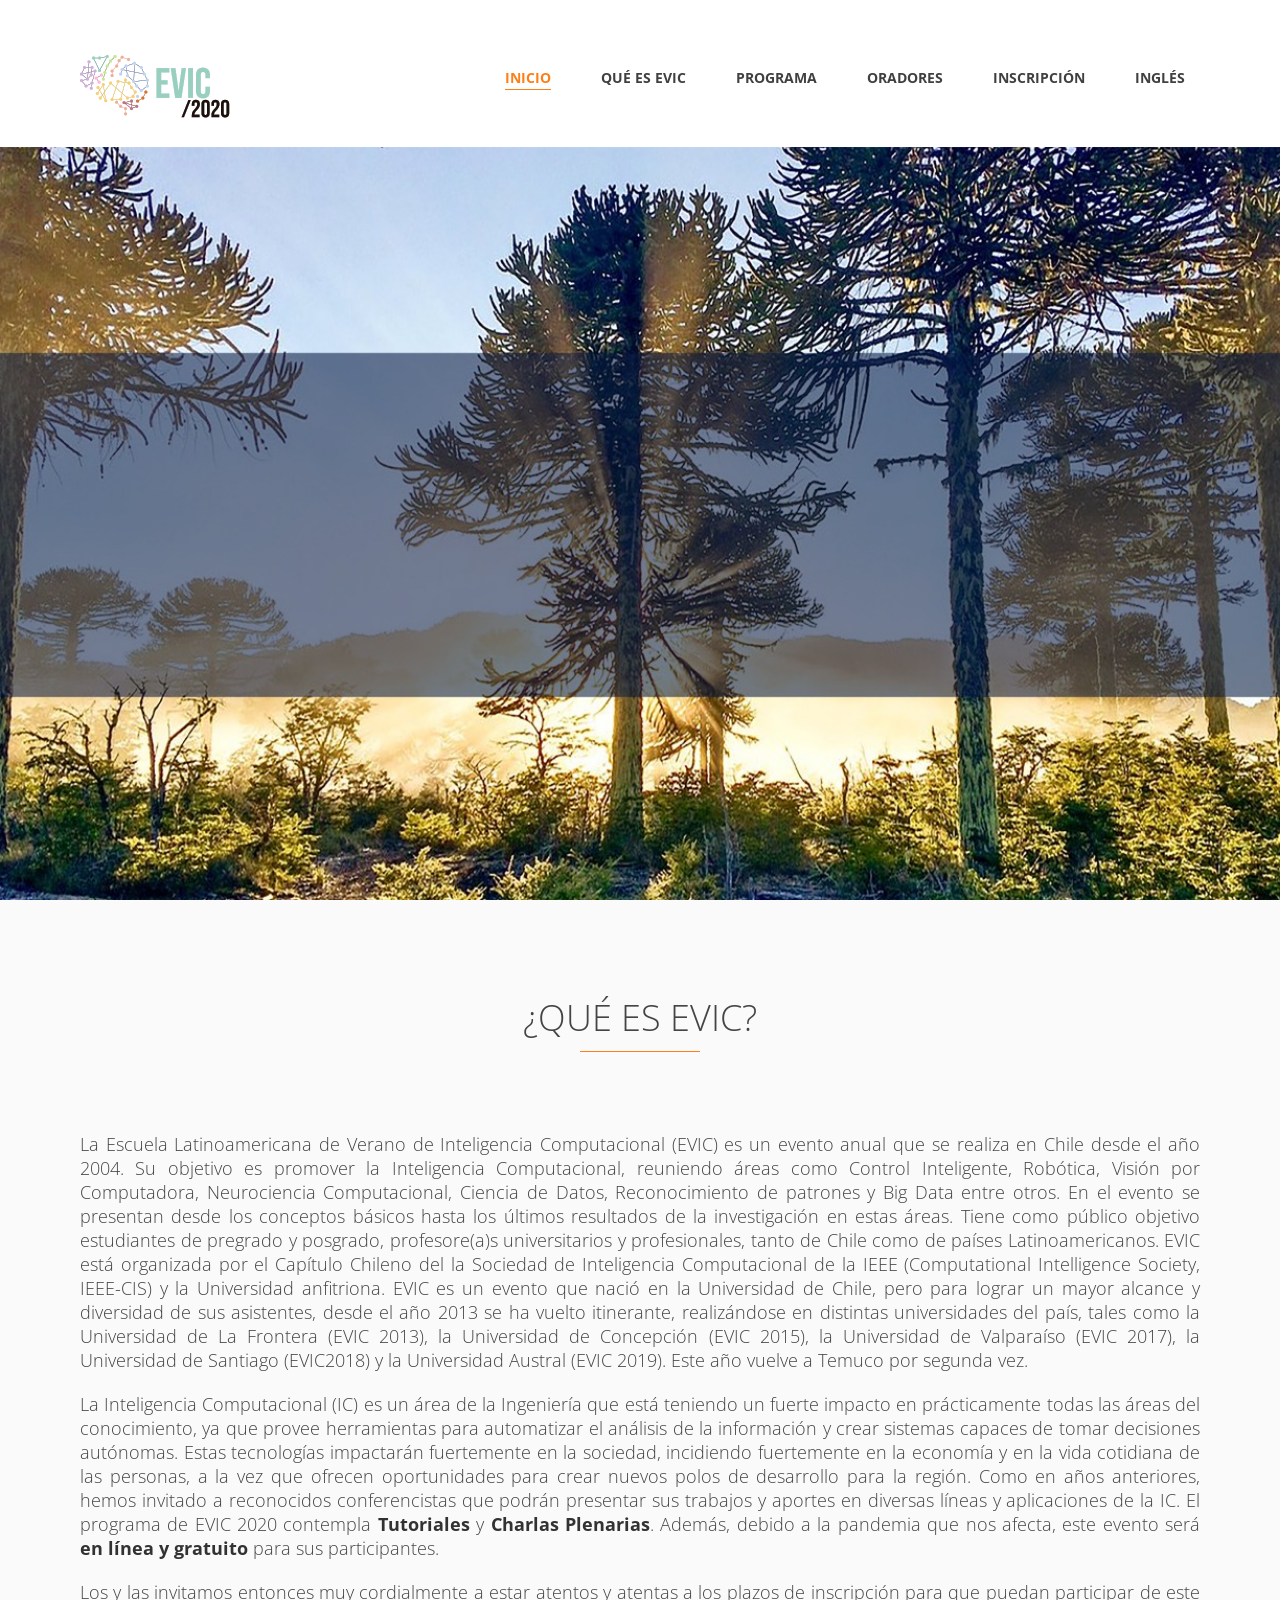
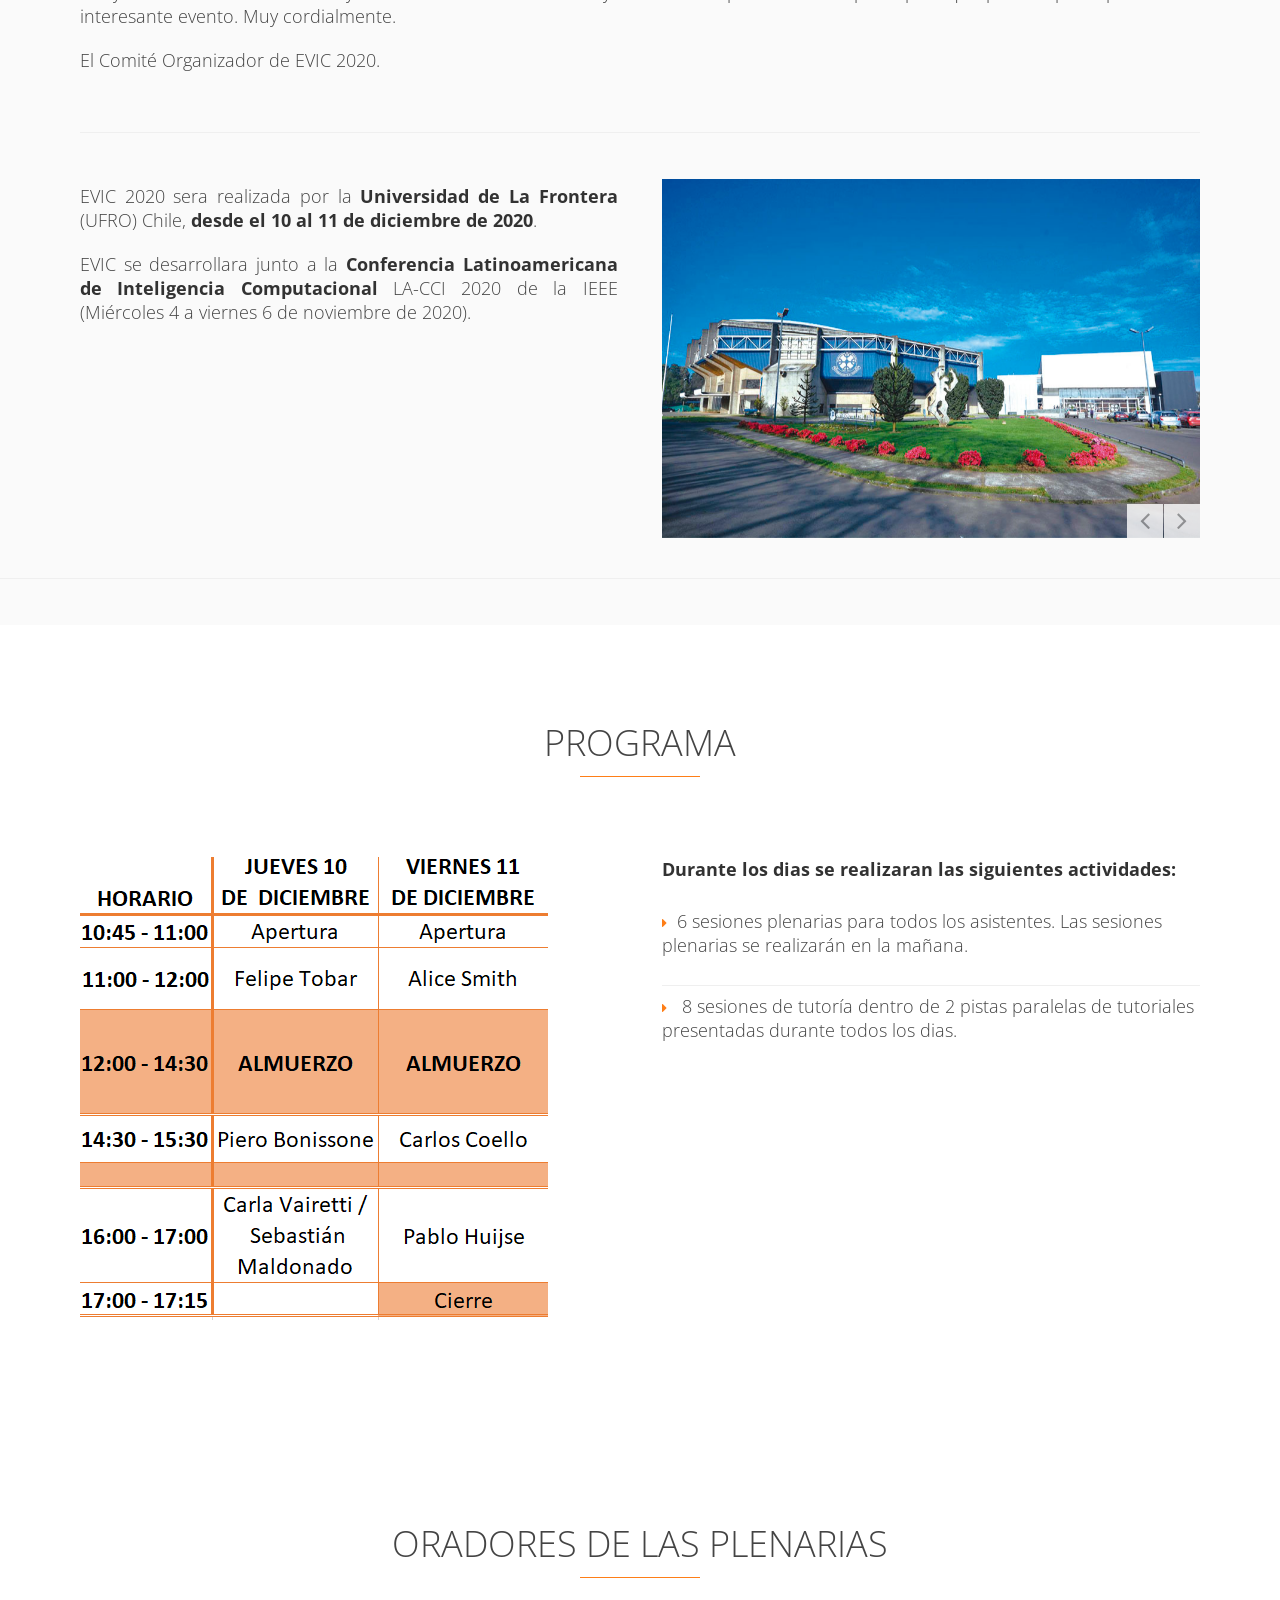
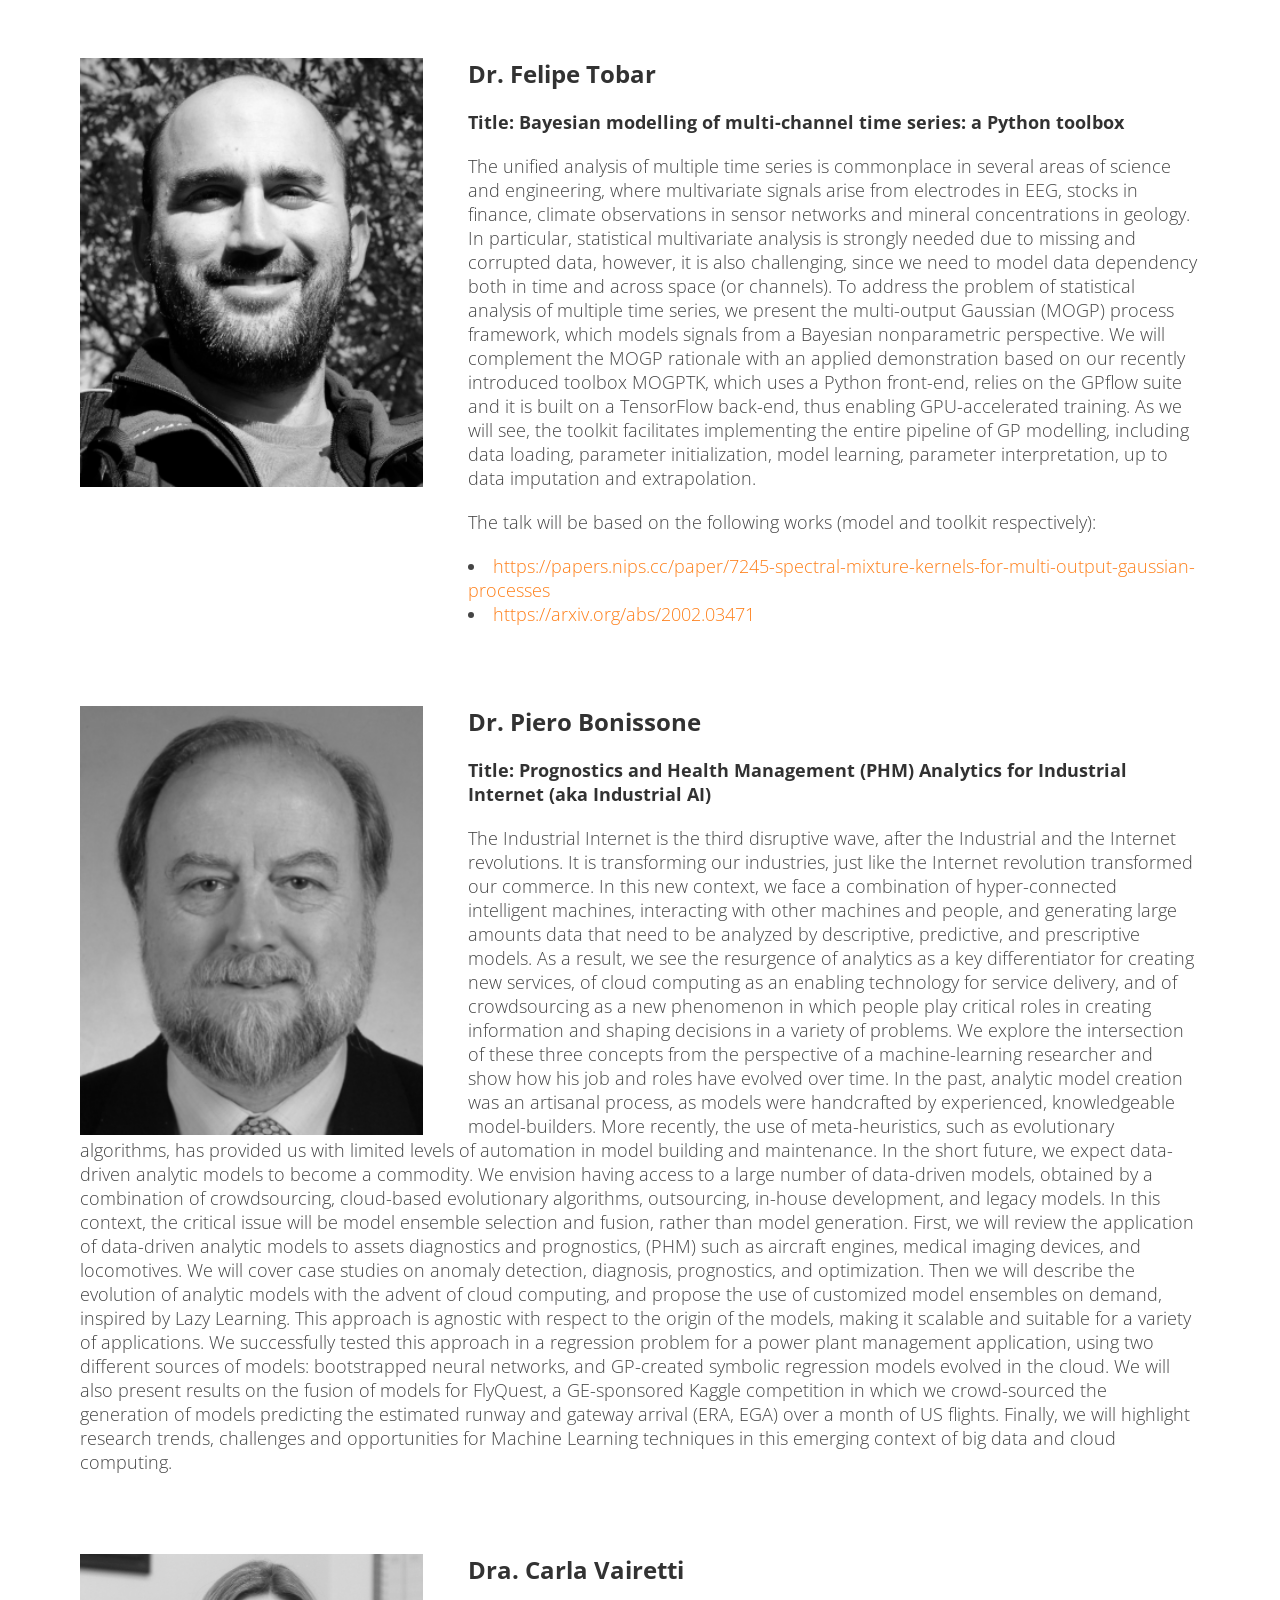
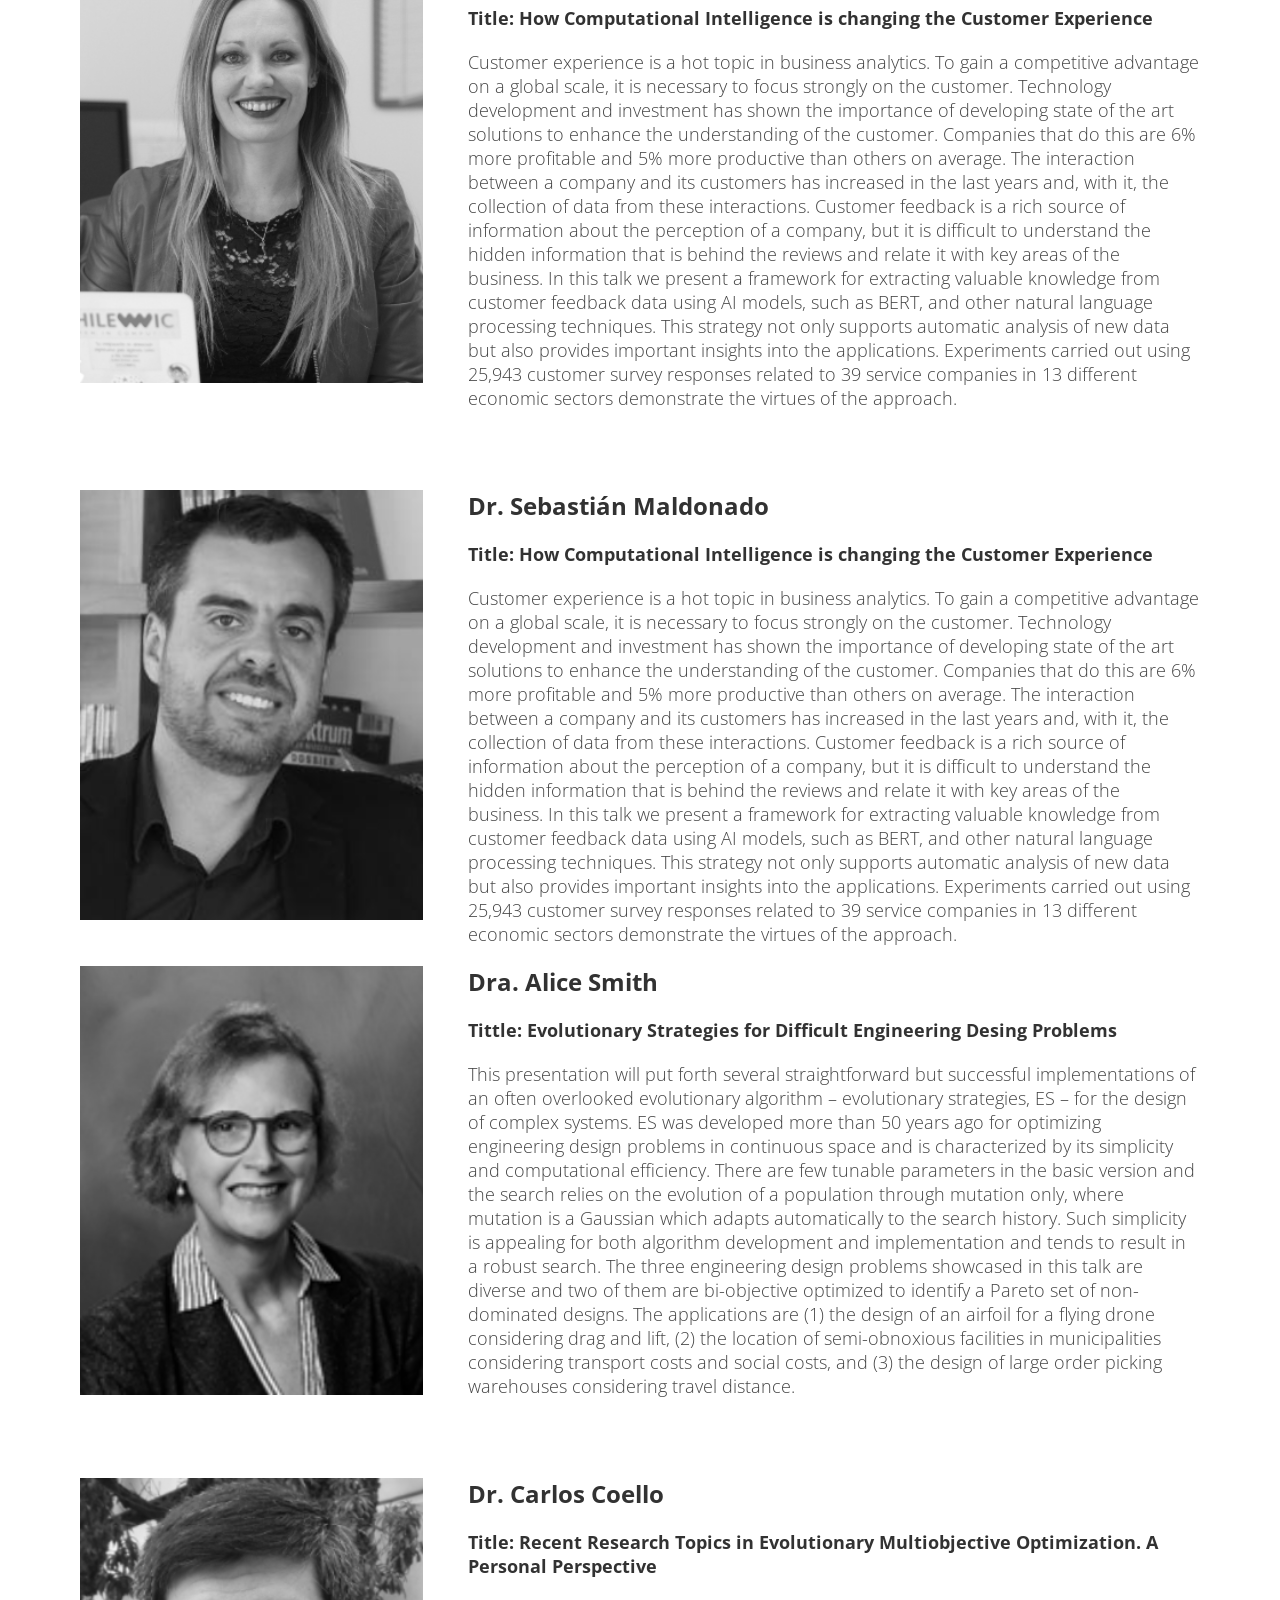
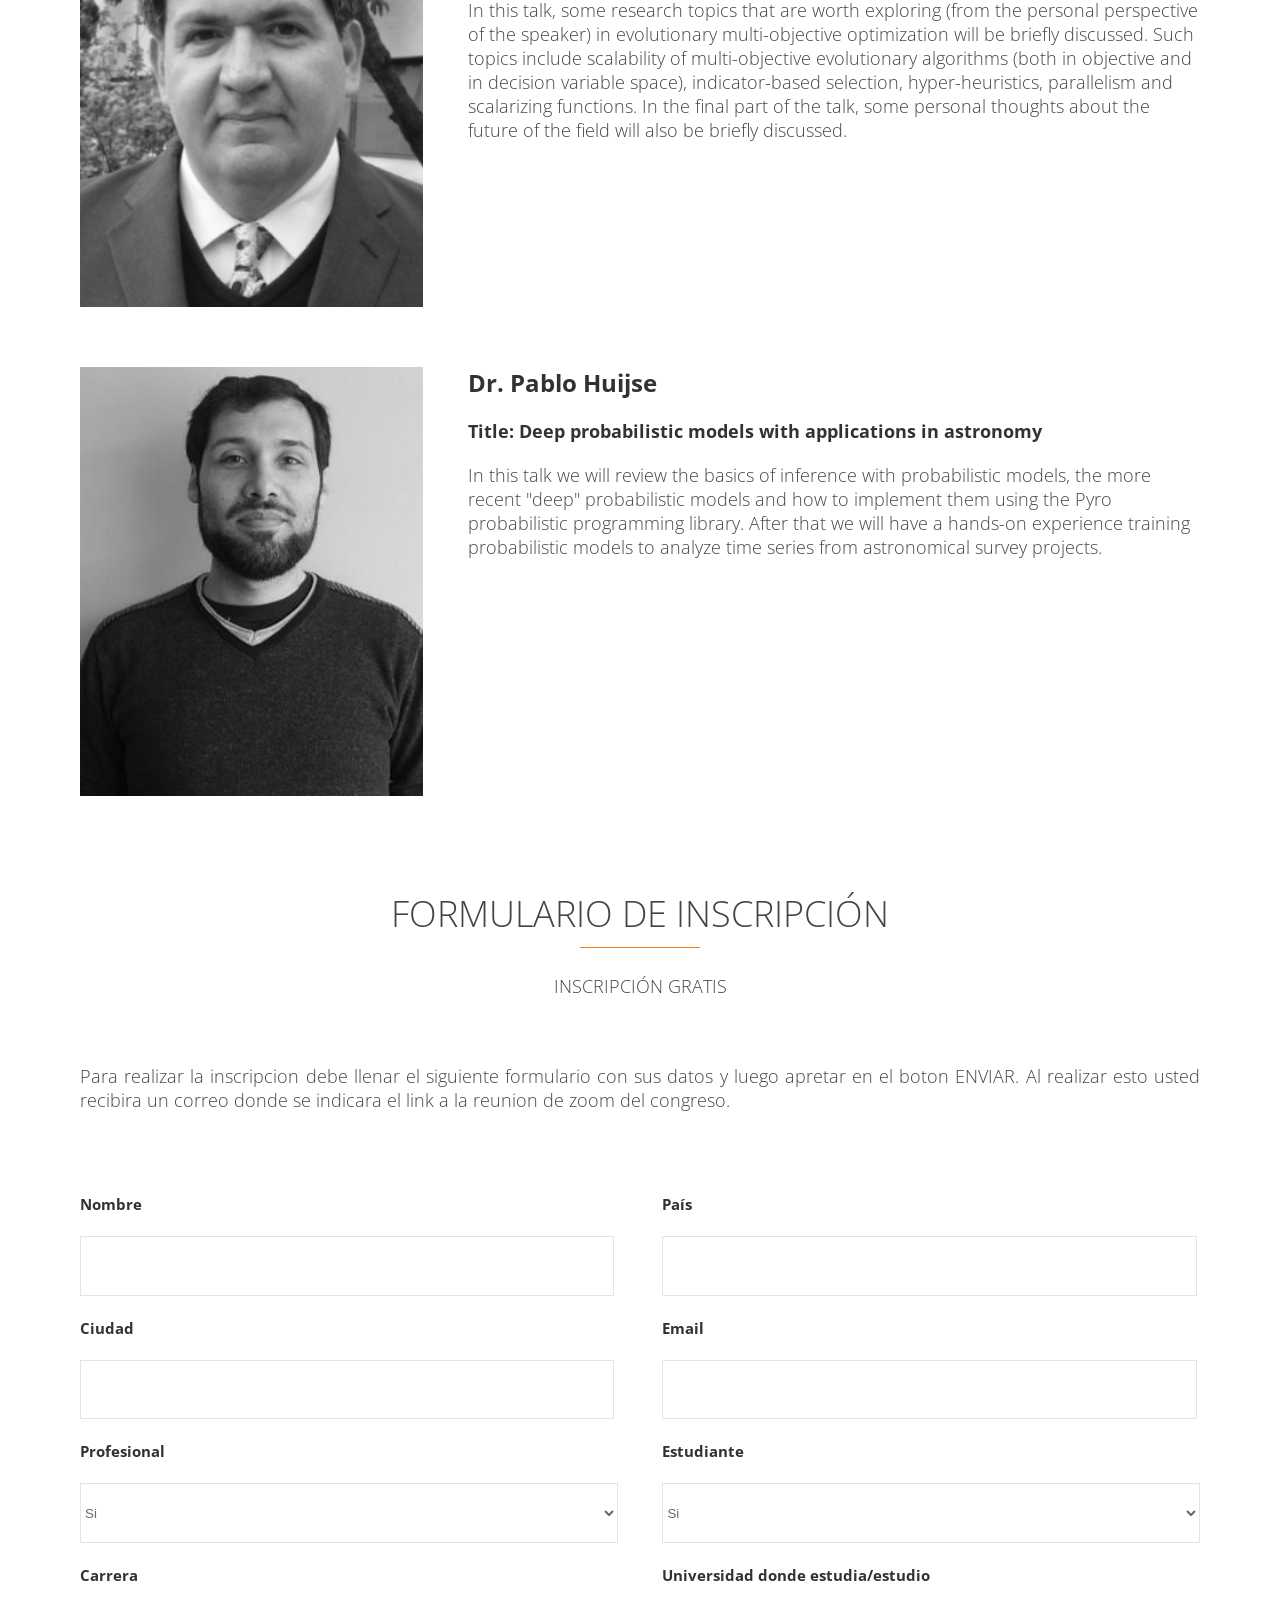
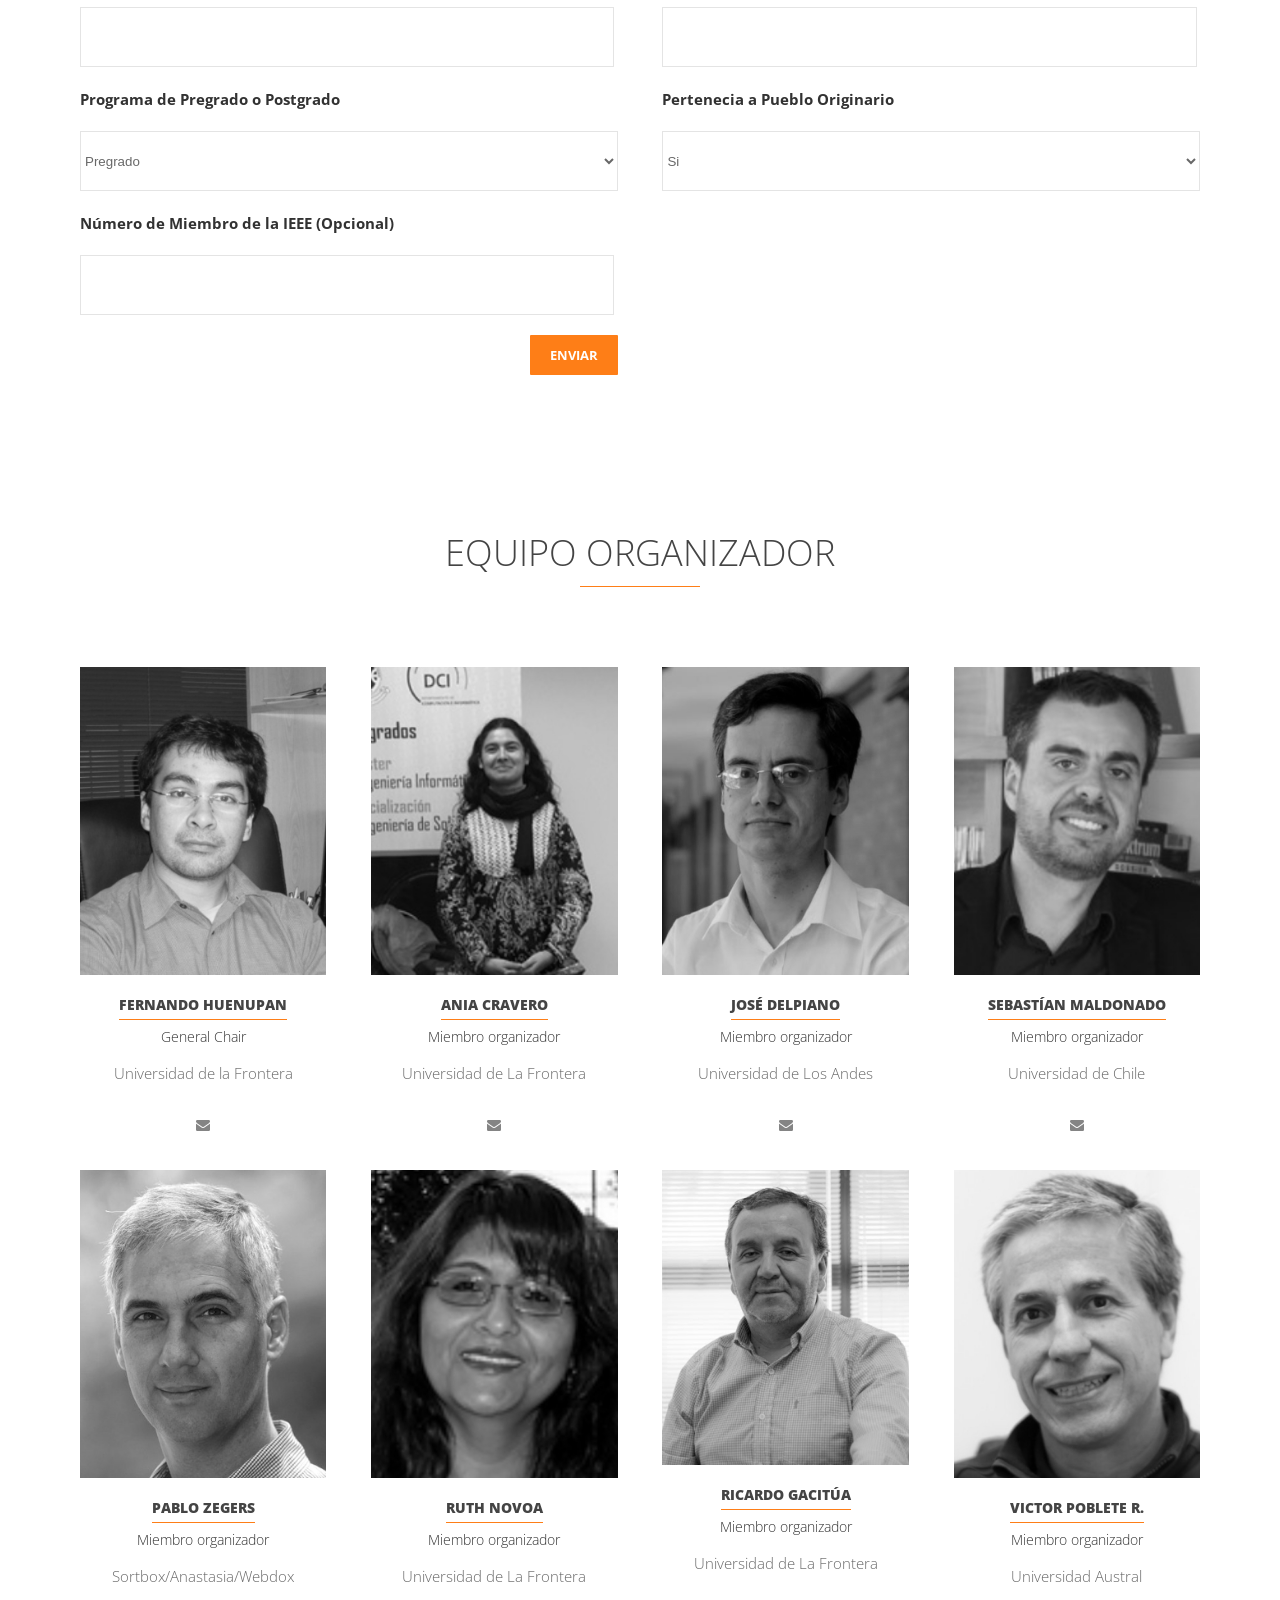
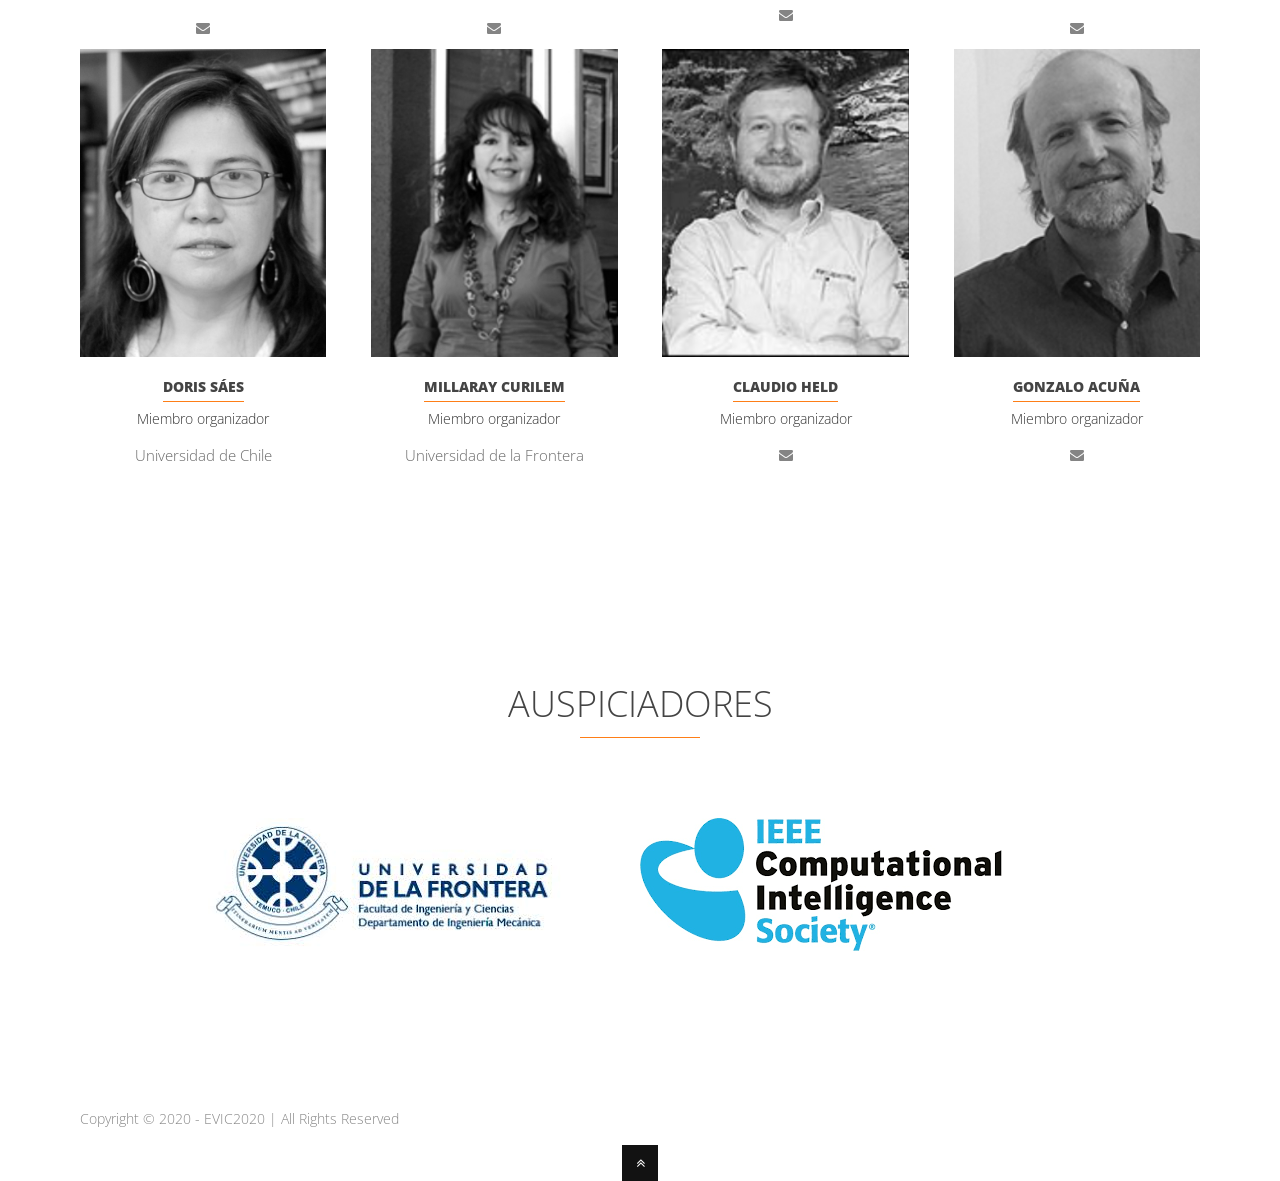
==== commit 4c7f1eec: "ya no hay derechos a diegosaurio" ====
--- a/index.html
+++ b/index.html
@@ -559,7 +559,7 @@
 		<div id="bottomfooter">		
 			<div class="centered-wrapper">		
 				<div class="percent-two-third">
-					<p>Copyright &copy; 2020 - Diegosaurio | All Rights Reserved</p>
+					<p>Copyright &copy; 2020 - EVIC2020 | All Rights Reserved</p>
 				</div><!--end one-half-->
 			</div><!--end centered-wrapper-->				
 		</div><!--end bottomfooter-->
--- a/rs-plugin/css/settings.css
+++ b/rs-plugin/css/settings.css
@@ -0,0 +1,1401 @@
+/*-----------------------------------------------------------------------------
+
+	-	Revolution Slider 4.1 Captions -
+
+		Screen Stylesheet
+
+version:   	1.4.5
+date:      	27/11/13
+author:		themepunch
+email:     	info@themepunch.com
+website:   	http://www.themepunch.com
+-----------------------------------------------------------------------------*/
+
+
+
+/*************************
+	-	CAPTIONS	-
+**************************/
+
+.tp-hide-revslider,.tp-caption.tp-hidden-caption	{	visibility:hidden !important; display:none !important;}
+
+
+.tp-caption { z-index:1;}
+
+.tp-caption-demo .tp-caption	{	position:relative !important; display:inline-block; margin-bottom:10px; margin-right:20px !important;}
+
+.tp-caption.medium_grey {
+position:absolute;
+color:#fff;
+text-shadow:0px 2px 5px rgba(0, 0, 0, 0.5);
+font-weight:700;
+font-size:20px;
+line-height:20px;
+font-family:Arial;
+padding:2px 4px;
+margin:0px;
+border-width:0px;
+border-style:none;
+background-color:#888;
+white-space:nowrap;
+}
+
+.tp-caption.small_text {
+position:absolute;
+color:#fff;
+text-shadow:0px 2px 5px rgba(0, 0, 0, 0.5);
+font-weight:700;
+font-size:14px;
+line-height:20px;
+font-family:Arial;
+margin:0px;
+border-width:0px;
+border-style:none;
+white-space:nowrap;
+}
+
+.tp-caption.medium_text {
+position:absolute;
+color:#fff;
+text-shadow:0px 2px 5px rgba(0, 0, 0, 0.5);
+font-weight:700;
+font-size:20px;
+line-height:20px;
+font-family:Arial;
+margin:0px;
+border-width:0px;
+border-style:none;
+white-space:nowrap;
+}
+
+
+.tp-caption.large_bold_white_25 {
+font-size:55px;
+line-height:65px;
+font-weight:700;
+font-family:"Open Sans";
+color:#fff;
+text-decoration:none;
+background-color:transparent;
+text-align:center;
+text-shadow:#000 0px 5px 10px;
+border-width:0px;
+border-color:rgb(255, 255, 255);
+border-style:none;
+}
+
+.tp-caption.medium_text_shadow {
+font-size:25px;
+line-height:25px;
+font-weight:600;
+font-family:"Open Sans";
+color:#fff;
+text-decoration:none;
+background-color:transparent;
+text-align:center;
+text-shadow:#000 0px 5px 10px;
+border-width:0px;
+border-color:rgb(255, 255, 255);
+border-style:none;
+}
+
+.tp-caption.large_text {
+position:absolute;
+color:#fff;
+text-shadow:0px 2px 5px rgba(0, 0, 0, 0.5);
+font-weight:700;
+font-size:40px;
+line-height:40px;
+font-family:Arial;
+margin:0px;
+border-width:0px;
+border-style:none;
+white-space:nowrap;
+}
+
+.tp-caption.very_large_text {
+position:absolute;
+color:#fff;
+text-shadow:0px 2px 5px rgba(0, 0, 0, 0.5);
+font-weight:700;
+font-size:60px;
+line-height:60px;
+font-family:Arial;
+margin:0px;
+border-width:0px;
+border-style:none;
+white-space:nowrap;
+letter-spacing:-2px;
+}
+
+.tp-caption.very_big_white {
+position:absolute;
+color:#fff;
+text-shadow:none;
+font-weight:800;
+font-size:60px;
+line-height:60px;
+font-family:Arial;
+margin:0px;
+border-width:0px;
+border-style:none;
+white-space:nowrap;
+padding:0px 4px;
+padding-top:1px;
+background-color:#000;
+}
+
+.tp-caption.very_big_black {
+position:absolute;
+color:#000;
+text-shadow:none;
+font-weight:700;
+font-size:60px;
+line-height:60px;
+font-family:Arial;
+margin:0px;
+border-width:0px;
+border-style:none;
+white-space:nowrap;
+padding:0px 4px;
+padding-top:1px;
+background-color:#fff;
+}
+
+.tp-caption.modern_medium_fat {
+position:absolute;
+color:#000;
+text-shadow:none;
+font-weight:800;
+font-size:24px;
+line-height:20px;
+font-family:"Open Sans", sans-serif;
+margin:0px;
+border-width:0px;
+border-style:none;
+white-space:nowrap;
+}
+
+.tp-caption.modern_medium_fat_white {
+position:absolute;
+color:#fff;
+text-shadow:none;
+font-weight:800;
+font-size:24px;
+line-height:20px;
+font-family:"Open Sans", sans-serif;
+margin:0px;
+border-width:0px;
+border-style:none;
+white-space:nowrap;
+}
+
+.tp-caption.modern_medium_light {
+position:absolute;
+color:#000;
+text-shadow:none;
+font-weight:300;
+font-size:24px;
+line-height:20px;
+font-family:"Open Sans", sans-serif;
+margin:0px;
+border-width:0px;
+border-style:none;
+white-space:nowrap;
+}
+
+.tp-caption.modern_big_bluebg {
+position:absolute;
+color:#fff;
+text-shadow:none;
+font-weight:800;
+font-size:30px;
+line-height:36px;
+font-family:"Open Sans", sans-serif;
+padding:3px 10px;
+margin:0px;
+border-width:0px;
+border-style:none;
+background-color:#4e5b6c;
+letter-spacing:0;
+}
+
+.tp-caption.modern_big_redbg {
+position:absolute;
+color:#fff;
+text-shadow:none;
+font-weight:300;
+font-size:30px;
+line-height:36px;
+font-family:"Open Sans", sans-serif;
+padding:3px 10px;
+padding-top:1px;
+margin:0px;
+border-width:0px;
+border-style:none;
+background-color:#de543e;
+letter-spacing:0;
+}
+
+.tp-caption.modern_small_text_dark {
+position:absolute;
+color:#555;
+text-shadow:none;
+font-size:14px;
+line-height:22px;
+font-family:Arial;
+margin:0px;
+border-width:0px;
+border-style:none;
+white-space:nowrap;
+}
+
+.tp-caption.boxshadow {
+-moz-box-shadow:0px 0px 20px rgba(0, 0, 0, 0.5);
+-webkit-box-shadow:0px 0px 20px rgba(0, 0, 0, 0.5);
+box-shadow:0px 0px 20px rgba(0, 0, 0, 0.5);
+}
+
+.tp-caption.black {
+color:#000;
+text-shadow:none;
+}
+
+.tp-caption.noshadow {
+text-shadow:none;
+}
+
+.tp-caption a {
+color:#ff7302;
+text-shadow:none;
+-webkit-transition:color 0.2s ease-out;
+-moz-transition:color 0.2s ease-out;
+-o-transition:color 0.2s ease-out;
+-ms-transition:color 0.2s ease-out;
+}
+
+.tp-caption a:hover {
+color:#ffa902;
+}
+
+.tp-caption.thinheadline_dark {
+position:absolute;
+color:rgba(0,0,0,0.85);
+text-shadow:none;
+font-weight:300;
+font-size:30px;
+line-height:30px;
+font-family:"Open Sans";
+background-color:transparent;
+}
+
+.tp-caption.thintext_dark {
+position:absolute;
+color:rgba(0,0,0,0.85);
+text-shadow:none;
+font-weight:300;
+font-size:16px;
+line-height:26px;
+font-family:"Open Sans";
+background-color:transparent;
+}
+
+.tp-caption.medium_bg_red a {
+	color: #fff;
+    text-decoration: none;
+}
+
+.tp-caption.medium_bg_red a:hover {
+	color: #fff;
+    text-decoration: underline;
+}
+
+.tp-caption.smoothcircle {
+font-size:30px;
+line-height:75px;
+font-weight:800;
+font-family:"Open Sans";
+color:rgb(255, 255, 255);
+text-decoration:none;
+background-color:rgb(0, 0, 0);
+background-color:rgba(0, 0, 0, 0.498039);
+padding:50px 25px;
+text-align:center;
+border-radius:500px 500px 500px 500px;
+border-width:0px;
+border-color:rgb(0, 0, 0);
+border-style:none;
+}
+
+.tp-caption.largeblackbg {
+font-size:50px;
+line-height:70px;
+font-weight:300;
+font-family:"Open Sans";
+color:rgb(255, 255, 255);
+text-decoration:none;
+background-color:rgb(0, 0, 0);
+padding:0px 20px 5px;
+text-shadow:none;
+border-width:0px;
+border-color:rgb(255, 255, 255);
+border-style:none;
+}
+
+.tp-caption.largepinkbg {
+position:absolute;
+color:#fff;
+text-shadow:none;
+font-weight:300;
+font-size:50px;
+line-height:70px;
+font-family:"Open Sans";
+background-color:#db4360;
+padding:0px 20px;
+-webkit-border-radius:0px;
+-moz-border-radius:0px;
+border-radius:0px;
+}
+
+.tp-caption.largewhitebg {
+position:absolute;
+color:#000;
+text-shadow:none;
+font-weight:300;
+font-size:50px;
+line-height:70px;
+font-family:"Open Sans";
+background-color:#fff;
+padding:0px 20px;
+-webkit-border-radius:0px;
+-moz-border-radius:0px;
+border-radius:0px;
+}
+
+.tp-caption.largegreenbg {
+position:absolute;
+color:#fff;
+text-shadow:none;
+font-weight:300;
+font-size:50px;
+line-height:70px;
+font-family:"Open Sans";
+background-color:#67ae73;
+padding:0px 20px;
+-webkit-border-radius:0px;
+-moz-border-radius:0px;
+border-radius:0px;
+}
+
+.tp-caption.excerpt {
+font-size:36px;
+line-height:36px;
+font-weight:700;
+font-family:Arial;
+color:#ffffff;
+text-decoration:none;
+background-color:rgba(0, 0, 0, 1);
+text-shadow:none;
+margin:0px;
+letter-spacing:-1.5px;
+padding:1px 4px 0px 4px;
+width:150px;
+white-space:normal !important;
+height:auto;
+border-width:0px;
+border-color:rgb(255, 255, 255);
+border-style:none;
+}
+
+.tp-caption.large_bold_grey {
+font-size:60px;
+line-height:60px;
+font-weight:800;
+font-family:"Open Sans";
+color:rgb(102, 102, 102);
+text-decoration:none;
+background-color:transparent;
+text-shadow:none;
+margin:0px;
+padding:1px 4px 0px;
+border-width:0px;
+border-color:rgb(255, 214, 88);
+border-style:none;
+}
+
+.tp-caption.medium_thin_grey {
+font-size:34px;
+line-height:30px;
+font-weight:300;
+font-family:"Open Sans";
+color:rgb(102, 102, 102);
+text-decoration:none;
+background-color:transparent;
+padding:1px 4px 0px;
+text-shadow:none;
+margin:0px;
+border-width:0px;
+border-color:rgb(255, 214, 88);
+border-style:none;
+}
+
+.tp-caption.small_thin_grey {
+font-size:18px;
+line-height:26px;
+font-weight:300;
+font-family:"Open Sans";
+color:rgb(117, 117, 117);
+text-decoration:none;
+background-color:transparent;
+padding:1px 4px 0px;
+text-shadow:none;
+margin:0px;
+border-width:0px;
+border-color:rgb(255, 214, 88);
+border-style:none;
+}
+
+.tp-caption.lightgrey_divider {
+text-decoration:none;
+background-color:rgba(235, 235, 235, 1);
+width:370px;
+height:3px;
+background-position:initial initial;
+background-repeat:initial initial;
+border-width:0px;
+border-color:rgb(34, 34, 34);
+border-style:none;
+}
+
+.tp-caption.large_bold_darkblue {
+font-size:58px;
+line-height:60px;
+font-weight:800;
+font-family:"Open Sans";
+color:rgb(52, 73, 94);
+text-decoration:none;
+background-color:transparent;
+border-width:0px;
+border-color:rgb(255, 214, 88);
+border-style:none;
+}
+
+.tp-caption.medium_bg_darkblue {
+font-size:20px;
+line-height:20px;
+font-weight:800;
+font-family:"Open Sans";
+color:rgb(255, 255, 255);
+text-decoration:none;
+background-color:rgb(52, 73, 94);
+padding:10px;
+border-width:0px;
+border-color:rgb(255, 214, 88);
+border-style:none;
+}
+
+.tp-caption.medium_bold_red {
+font-size:24px;
+line-height:30px;
+font-weight:800;
+font-family:"Open Sans";
+color:rgb(227, 58, 12);
+text-decoration:none;
+background-color:transparent;
+padding:0px;
+border-width:0px;
+border-color:rgb(255, 214, 88);
+border-style:none;
+}
+
+.tp-caption.medium_light_red {
+font-size:21px;
+line-height:26px;
+font-weight:300;
+font-family:"Open Sans";
+color:rgb(227, 58, 12);
+text-decoration:none;
+background-color:transparent;
+padding:0px;
+border-width:0px;
+border-color:rgb(255, 214, 88);
+border-style:none;
+}
+
+.tp-caption.medium_bg_red {
+font-size:20px;
+line-height:20px;
+font-weight:800;
+font-family:"Open Sans";
+color:rgb(255, 255, 255);
+text-decoration:none;
+background-color:rgb(227, 58, 12);
+padding:10px;
+border-width:0px;
+border-color:rgb(255, 214, 88);
+border-style:none;
+}
+
+.tp-caption.medium_bold_orange {
+font-size:24px;
+line-height:30px;
+font-weight:800;
+font-family:"Open Sans";
+color:rgb(243, 156, 18);
+text-decoration:none;
+background-color:transparent;
+border-width:0px;
+border-color:rgb(255, 214, 88);
+border-style:none;
+}
+
+.tp-caption.medium_bg_orange {
+font-size:20px;
+line-height:20px;
+font-weight:800;
+font-family:"Open Sans";
+color:rgb(255, 255, 255);
+text-decoration:none;
+background-color:rgb(243, 156, 18);
+padding:10px;
+border-width:0px;
+border-color:rgb(255, 214, 88);
+border-style:none;
+}
+
+.tp-caption.grassfloor {
+text-decoration:none;
+background-color:rgba(160, 179, 151, 1);
+width:4000px;
+height:150px;
+border-width:0px;
+border-color:rgb(34, 34, 34);
+border-style:none;
+}
+
+.tp-caption.large_bold_white {
+font-size:58px;
+line-height:60px;
+font-weight:800;
+font-family:"Open Sans";
+color:rgb(255, 255, 255);
+text-decoration:none;
+background-color:transparent;
+border-width:0px;
+border-color:rgb(255, 214, 88);
+border-style:none;
+}
+
+.tp-caption.medium_light_white {
+font-size:30px;
+line-height:36px;
+font-weight:300;
+font-family:"Open Sans";
+color:rgb(255, 255, 255);
+text-decoration:none;
+background-color:transparent;
+padding:0px;
+border-width:0px;
+border-color:rgb(255, 214, 88);
+border-style:none;
+}
+
+.tp-caption.mediumlarge_light_white {
+font-size:34px;
+line-height:40px;
+font-weight:300;
+font-family:"Open Sans";
+color:rgb(255, 255, 255);
+text-decoration:none;
+background-color:transparent;
+padding:0px;
+border-width:0px;
+border-color:rgb(255, 214, 88);
+border-style:none;
+}
+
+.tp-caption.mediumlarge_light_white_center {
+font-size:34px;
+line-height:40px;
+font-weight:300;
+font-family:"Open Sans";
+color:#ffffff;
+text-decoration:none;
+background-color:transparent;
+padding:0px 0px 0px 0px;
+text-align:center;
+border-width:0px;
+border-color:rgb(255, 214, 88);
+border-style:none;
+}
+
+.tp-caption.medium_bg_asbestos {
+font-size:20px;
+line-height:20px;
+font-weight:800;
+font-family:"Open Sans";
+color:rgb(255, 255, 255);
+text-decoration:none;
+background-color:rgb(127, 140, 141);
+padding:10px;
+border-width:0px;
+border-color:rgb(255, 214, 88);
+border-style:none;
+}
+
+.tp-caption.medium_light_black {
+font-size:30px;
+line-height:36px;
+font-weight:300;
+font-family:"Open Sans";
+color:rgb(0, 0, 0);
+text-decoration:none;
+background-color:transparent;
+padding:0px;
+border-width:0px;
+border-color:rgb(255, 214, 88);
+border-style:none;
+}
+
+.tp-caption.large_bold_black {
+font-size:58px;
+line-height:60px;
+font-weight:800;
+font-family:"Open Sans";
+color:rgb(0, 0, 0);
+text-decoration:none;
+background-color:transparent;
+border-width:0px;
+border-color:rgb(255, 214, 88);
+border-style:none;
+}
+
+.tp-caption.mediumlarge_light_darkblue {
+font-size:34px;
+line-height:40px;
+font-weight:300;
+font-family:"Open Sans";
+color:rgb(52, 73, 94);
+text-decoration:none;
+background-color:transparent;
+padding:0px;
+border-width:0px;
+border-color:rgb(255, 214, 88);
+border-style:none;
+}
+
+.tp-caption.small_light_white {
+font-size:17px;
+line-height:28px;
+font-weight:300;
+font-family:"Open Sans";
+color:rgb(255, 255, 255);
+text-decoration:none;
+background-color:transparent;
+padding:0px;
+border-width:0px;
+border-color:rgb(255, 214, 88);
+border-style:none;
+}
+
+.tp-caption.roundedimage {
+border-width:0px;
+border-color:rgb(34, 34, 34);
+border-style:none;
+}
+
+.tp-caption.large_bg_black {
+font-size:40px;
+line-height:40px;
+font-weight:800;
+font-family:"Open Sans";
+color:rgb(255, 255, 255);
+text-decoration:none;
+background-color:rgb(0, 0, 0);
+padding:10px 20px 15px;
+border-width:0px;
+border-color:rgb(255, 214, 88);
+border-style:none;
+}
+
+.tp-caption.mediumwhitebg {
+font-size:30px;
+line-height:30px;
+font-weight:300;
+font-family:"Open Sans";
+color:rgb(0, 0, 0);
+text-decoration:none;
+background-color:rgb(255, 255, 255);
+padding:5px 15px 10px;
+text-shadow:none;
+border-width:0px;
+border-color:rgb(0, 0, 0);
+border-style:none;
+}
+
+.tp-caption.medium_bg_orange_new1 {
+font-size:20px;
+line-height:20px;
+font-weight:800;
+font-family:"Open Sans";
+color:rgb(255, 255, 255);
+text-decoration:none;
+background-color:rgb(243, 156, 18);
+padding:10px;
+border-width:0px;
+border-color:rgb(255, 214, 88);
+border-style:none;
+}
+
+
+
+.tp-caption.boxshadow{
+		-moz-box-shadow: 0px 0px 20px rgba(0, 0, 0, 0.5);
+		-webkit-box-shadow: 0px 0px 20px rgba(0, 0, 0, 0.5);
+		box-shadow: 0px 0px 20px rgba(0, 0, 0, 0.5);
+	}
+
+.tp-caption.black{
+		color: #000;
+		text-shadow: none;
+		font-weight: 300;
+		font-size: 19px;
+		line-height: 19px;
+		font-family: 'Open Sans', sans;
+	}
+
+.tp-caption.noshadow {
+		text-shadow: none;
+	}
+
+
+.tp_inner_padding	{	box-sizing:border-box;
+						-webkit-box-sizing:border-box;
+						-moz-box-sizing:border-box;
+						max-height:none !important;	}
+
+
+.tp-caption			{	transform:none !important}
+
+
+/*********************************
+	-	SPECIAL TP CAPTIONS -
+**********************************/
+.tp-caption .frontcorner		{
+										width: 0;
+										height: 0;
+										border-left: 40px solid transparent;
+										border-right: 0px solid transparent;
+										border-top: 40px solid #00A8FF;
+										position: absolute;left:-40px;top:0px;
+									}
+
+.tp-caption .backcorner		{
+										width: 0;
+										height: 0;
+										border-left: 0px solid transparent;
+										border-right: 40px solid transparent;
+										border-bottom: 40px solid #00A8FF;
+										position: absolute;right:0px;top:0px;
+									}
+
+.tp-caption .frontcornertop		{
+										width: 0;
+										height: 0;
+										border-left: 40px solid transparent;
+										border-right: 0px solid transparent;
+										border-bottom: 40px solid #00A8FF;
+										position: absolute;left:-40px;top:0px;
+									}
+
+.tp-caption .backcornertop		{
+										width: 0;
+										height: 0;
+										border-left: 0px solid transparent;
+										border-right: 40px solid transparent;
+										border-top: 40px solid #00A8FF;
+										position: absolute;right:0px;top:0px;
+									}
+
+/******************************
+	-	BUTTONS	-
+*******************************/
+
+.tp-simpleresponsive .button				{	padding:6px 13px 5px; border-radius: 3px; -moz-border-radius: 3px; -webkit-border-radius: 3px; height:30px;
+												cursor:pointer;
+												color:#fff !important; text-shadow:0px 1px 1px rgba(0, 0, 0, 0.6) !important; font-size:15px; line-height:45px !important;
+												background:url(../images/gradient/g30.png) repeat-x top; font-family: arial, sans-serif; font-weight: bold; letter-spacing: -1px;
+											}
+
+.tp-simpleresponsive  .button.big			{	color:#fff; text-shadow:0px 1px 1px rgba(0, 0, 0, 0.6); font-weight:bold; padding:9px 20px; font-size:19px;  line-height:57px !important; background:url(../images/gradient/g40.png) repeat-x top;}
+
+
+.tp-simpleresponsive  .purchase:hover,
+.tp-simpleresponsive  .button:hover,
+.tp-simpleresponsive  .button.big:hover		{	background-position:bottom, 15px 11px;}
+
+
+
+	@media only screen and (min-width: 768px) and (max-width: 959px) {
+
+	 }
+
+
+
+	@media only screen and (min-width: 480px) and (max-width: 767px) {
+		.tp-simpleresponsive  .button	{	padding:4px 8px 3px; line-height:25px !important; font-size:11px !important;font-weight:normal;	}
+		.tp-simpleresponsive  a.button { -webkit-transition: none; -moz-transition: none; -o-transition: none; -ms-transition: none;	 }
+
+
+	}
+
+    @media only screen and (min-width: 0px) and (max-width: 479px) {
+		.tp-simpleresponsive  .button	{	padding:2px 5px 2px; line-height:20px !important; font-size:10px !important;}
+		.tp-simpleresponsive  a.button { -webkit-transition: none; -moz-transition: none; -o-transition: none; -ms-transition: none;	 }
+	}
+
+
+
+
+
+/*	BUTTON COLORS	*/
+
+
+
+.tp-simpleresponsive  .button.green, .tp-simpleresponsive  .button:hover.green,
+.tp-simpleresponsive  .purchase.green, .tp-simpleresponsive  .purchase:hover.green			{ background-color:#21a117; -webkit-box-shadow:  0px 3px 0px 0px #104d0b;        -moz-box-shadow:   0px 3px 0px 0px #104d0b;        box-shadow:   0px 3px 0px 0px #104d0b;  }
+
+
+.tp-simpleresponsive  .button.blue, .tp-simpleresponsive  .button:hover.blue,
+.tp-simpleresponsive  .purchase.blue, .tp-simpleresponsive  .purchase:hover.blue			{ background-color:#1d78cb; -webkit-box-shadow:  0px 3px 0px 0px #0f3e68;        -moz-box-shadow:   0px 3px 0px 0px #0f3e68;        box-shadow:   0px 3px 0px 0px #0f3e68;}
+
+
+.tp-simpleresponsive  .button.red, .tp-simpleresponsive  .button:hover.red,
+.tp-simpleresponsive  .purchase.red, .tp-simpleresponsive  .purchase:hover.red				{ background-color:#cb1d1d; -webkit-box-shadow:  0px 3px 0px 0px #7c1212;        -moz-box-shadow:   0px 3px 0px 0px #7c1212;        box-shadow:   0px 3px 0px 0px #7c1212;}
+
+.tp-simpleresponsive  .button.orange, .tp-simpleresponsive  .button:hover.orange,
+.tp-simpleresponsive  .purchase.orange, .tp-simpleresponsive  .purchase:hover.orange		{ background-color:#ff7700; -webkit-box-shadow:  0px 3px 0px 0px #a34c00;        -moz-box-shadow:   0px 3px 0px 0px #a34c00;        box-shadow:   0px 3px 0px 0px #a34c00;}
+
+.tp-simpleresponsive  .button.darkgrey, .tp-simpleresponsive  .button.grey,
+.tp-simpleresponsive  .button:hover.darkgrey, .tp-simpleresponsive  .button:hover.grey,
+.tp-simpleresponsive  .purchase.darkgrey, .tp-simpleresponsive  .purchase:hover.darkgrey	{ background-color:#555; -webkit-box-shadow:  0px 3px 0px 0px #222;        -moz-box-shadow:   0px 3px 0px 0px #222;        box-shadow:   0px 3px 0px 0px #222;}
+
+.tp-simpleresponsive  .button.lightgrey, .tp-simpleresponsive  .button:hover.lightgrey,
+.tp-simpleresponsive  .purchase.lightgrey, .tp-simpleresponsive  .purchase:hover.lightgrey	{ background-color:#888; -webkit-box-shadow:  0px 3px 0px 0px #555;        -moz-box-shadow:   0px 3px 0px 0px #555;        box-shadow:   0px 3px 0px 0px #555;}
+
+
+
+/****************************************************************
+
+	-	SET THE ANIMATION EVEN MORE SMOOTHER ON ANDROID   -
+
+******************************************************************/
+
+/*.tp-simpleresponsive				{	-webkit-perspective: 1500px;
+										-moz-perspective: 1500px;
+										-o-perspective: 1500px;
+										-ms-perspective: 1500px;
+										perspective: 1500px;
+									}*/
+
+
+
+
+/**********************************************
+	-	FULLSCREEN AND FULLWIDHT CONTAINERS	-
+**********************************************/
+
+.fullscreen-container {
+		width:100%;
+		position:relative;
+		padding:0;
+}
+
+
+
+.fullwidthbanner-container{
+	width:100%;
+	position:relative;
+	padding:0;
+	overflow:hidden;
+}
+
+.fullwidthbanner-container .fullwidthbanner{
+	width:100%;
+	position:relative;
+}
+
+
+
+/************************************************
+	  - SOME CAPTION MODIFICATION AT START  -
+*************************************************/
+.tp-simpleresponsive .caption,
+.tp-simpleresponsive .tp-caption {
+	/*-ms-filter: "progid:DXImageTransform.Microsoft.Alpha(Opacity=0)";		-moz-opacity: 0;	-khtml-opacity: 0;	opacity: 0; */
+	position:absolute;visibility: hidden;
+	-webkit-font-smoothing: antialiased !important;
+}
+
+
+.tp-simpleresponsive img	{	max-width:none;}
+
+
+
+/******************************
+	-	IE8 HACKS	-
+*******************************/
+.noFilterClass {
+	filter:none !important;
+}
+
+
+/******************************
+	-	SHADOWS		-
+******************************/
+.tp-bannershadow  {
+		position:absolute;
+
+		margin-left:auto;
+		margin-right:auto;
+		-moz-user-select: none;
+        -khtml-user-select: none;
+        -webkit-user-select: none;
+        -o-user-select: none;
+	}
+
+.tp-bannershadow.tp-shadow1 {	background:url(../assets/shadow1.png) no-repeat; background-size:100% 100%; width:890px; height:60px; bottom:-60px;}
+.tp-bannershadow.tp-shadow2 {	background:url(../assets/shadow2.png) no-repeat; background-size:100% 100%; width:890px; height:60px;bottom:-60px;}
+.tp-bannershadow.tp-shadow3 {	background:url(../assets/shadow3.png) no-repeat; background-size:100% 100%; width:890px; height:60px;bottom:-60px;}
+
+
+/********************************
+	-	FULLSCREEN VIDEO	-
+*********************************/
+.caption.fullscreenvideo {	left:0px; top:0px; position:absolute;width:100%;height:100%;}
+.caption.fullscreenvideo iframe,
+.caption.fullscreenvideo video	{ width:100% !important; height:100% !important; display: none}
+
+.tp-caption.fullscreenvideo {	left:0px; top:0px; position:absolute;width:100%;height:100%;}
+.tp-caption.fullscreenvideo iframe,
+.tp-caption.fullscreenvideo iframe video	{ width:100% !important; height:100% !important; display: none;}
+
+
+.fullscreenvideo .vjs-loading-spinner { visibility:none;display:none !important; width:0px;height:0px;}
+.fullscreenvideo .vjs-control-bar.vjs-fade-out,
+.fullscreenvideo .vjs-control-bar.vjs-fade-in,
+.fullscreenvideo .vjs-control-bar.vjs-fade-out.vjs-lock-showing,
+.fullscreenvideo .vjs-control-bar.vjs-fade-in.vjs-lock-showing		{	visibility: hidden !important; opacity: 0 !important;display:none !important;width:0px;height:0px;overflow: hidden;}
+
+.fullcoveredvideo.video-js,
+.fullcoveredvideo video				{	background: transparent !important;}
+
+.fullcoveredvideo .vjs-poster		{	background-position: center center;background-size: cover;width:100%;height:100%;top:0px;left:0px;}
+
+/********************************
+	-	DOTTED OVERLAYS	-
+*********************************/
+.tp-dottedoverlay						{	background-repeat:repeat;width:100%;height:100%;position:absolute;top:0px;left:0px;z-index:1;}
+.tp-dottedoverlay.twoxtwo				{	background:url(../assets/gridtile.png)}
+.tp-dottedoverlay.twoxtwowhite			{	background:url(../assets/gridtile_white.png)}
+.tp-dottedoverlay.threexthree			{	background:url(../assets/gridtile_3x3.png)}
+.tp-dottedoverlay.threexthreewhite		{	background:url(../assets/gridtile_3x3_white.png)}
+/********************************
+	-	DOTTED OVERLAYS ENDS	-
+*********************************/
+
+
+/************************
+	-	NAVIGATION	-
+*************************/
+
+/** BULLETS **/
+
+.tpclear		{	clear:both;}
+
+
+.tp-bullets									{	z-index:1000; position:absolute;
+												-ms-filter: "progid:DXImageTransform.Microsoft.Alpha(Opacity=100)";
+												-moz-opacity: 1;
+												-khtml-opacity: 1;
+												opacity: 1;
+												-webkit-transition: opacity 0.2s ease-out; -moz-transition: opacity 0.2s ease-out; -o-transition: opacity 0.2s ease-out; -ms-transition: opacity 0.2s ease-out;-webkit-transform: translateZ(5px);
+											}
+.tp-bullets.hidebullets					{
+												-ms-filter: "progid:DXImageTransform.Microsoft.Alpha(Opacity=0)";
+												-moz-opacity: 0;
+												-khtml-opacity: 0;
+												opacity: 0;
+											}
+
+
+.tp-bullets.simplebullets.navbar						{ 	border:1px solid #666; border-bottom:1px solid #444; background:url(../assets/boxed_bgtile.png); height:40px; padding:0px 10px; -webkit-border-radius: 5px; -moz-border-radius: 5px; border-radius: 5px ;}
+
+.tp-bullets.simplebullets.navbar-old					{ 	 background:url(../assets/navigdots_bgtile.png); height:35px; padding:0px 10px; -webkit-border-radius: 5px; -moz-border-radius: 5px; border-radius: 5px ;}
+
+
+.tp-bullets.simplebullets.round .bullet					{	cursor:pointer; position:relative;	background:url(../assets/bullet.png) no-Repeat top left;	width:20px;	height:20px;  margin-right:0px; float:left; margin-top:0px; margin-left:3px;}
+.tp-bullets.simplebullets.round .bullet.last			{	margin-right:3px;}
+
+.tp-bullets.simplebullets.round-old .bullet				{	cursor:pointer; position:relative;	background:url(../assets/bullets.png) no-Repeat bottom left;	width:23px;	height:23px;  margin-right:0px; float:left; margin-top:0px;}
+.tp-bullets.simplebullets.round-old .bullet.last		{	margin-right:0px;}
+
+
+/**	SQUARE BULLETS **/
+.tp-bullets.simplebullets.square .bullet				{	cursor:pointer; position:relative;	background:url(../assets/bullets2.png) no-Repeat bottom left;	width:19px;	height:19px;  margin-right:0px; float:left; margin-top:0px;}
+.tp-bullets.simplebullets.square .bullet.last			{	margin-right:0px;}
+
+
+/**	SQUARE BULLETS **/
+.tp-bullets.simplebullets.square-old .bullet			{	cursor:pointer; position:relative;	background:url(../assets/bullets2.png) no-Repeat bottom left;	width:19px;	height:19px;  margin-right:0px; float:left; margin-top:0px;}
+.tp-bullets.simplebullets.square-old .bullet.last		{	margin-right:0px;}
+
+
+/** navbar NAVIGATION VERSION **/
+.tp-bullets.simplebullets.navbar .bullet			{	cursor:pointer; position:relative;	background:url(../assets/bullet_boxed.png) no-Repeat top left;	width:18px;	height:19px;   margin-right:5px; float:left; margin-top:0px;}
+
+.tp-bullets.simplebullets.navbar .bullet.first		{	margin-left:0px !important;}
+.tp-bullets.simplebullets.navbar .bullet.last		{	margin-right:0px !important;}
+
+
+
+/** navbar NAVIGATION VERSION **/
+.tp-bullets.simplebullets.navbar-old .bullet			{	cursor:pointer; position:relative;	background:url(../assets/navigdots.png) no-Repeat bottom left;	width:15px;	height:15px;  margin-left:5px !important; margin-right:5px !important;float:left; margin-top:10px;}
+.tp-bullets.simplebullets.navbar-old .bullet.first		{	margin-left:0px !important;}
+.tp-bullets.simplebullets.navbar-old .bullet.last		{	margin-right:0px !important;}
+
+
+.tp-bullets.simplebullets .bullet:hover,
+.tp-bullets.simplebullets .bullet.selected				{	background-position:top left; }
+
+.tp-bullets.simplebullets.round .bullet:hover,
+.tp-bullets.simplebullets.round .bullet.selected,
+.tp-bullets.simplebullets.navbar .bullet:hover,
+.tp-bullets.simplebullets.navbar .bullet.selected		{	background-position:bottom left; }
+
+
+
+/*************************************
+	-	TP ARROWS 	-
+**************************************/
+.tparrows												{	-ms-filter: "progid:DXImageTransform.Microsoft.Alpha(Opacity=100)";
+															-moz-opacity: 1;
+															-khtml-opacity: 1;
+															opacity: 1;
+															-webkit-transition: opacity 0.2s ease-out; -moz-transition: opacity 0.2s ease-out; -o-transition: opacity 0.2s ease-out; -ms-transition: opacity 0.2s ease-out;			-webkit-transform: translateZ(5px);
+
+														}
+.tparrows.hidearrows									{
+															-ms-filter: "progid:DXImageTransform.Microsoft.Alpha(Opacity=0)";
+															-moz-opacity: 0;
+															-khtml-opacity: 0;
+															opacity: 0;
+														}
+.tp-leftarrow											{	z-index:100;cursor:pointer; position:relative;	background:url(../assets/large_left.png) no-Repeat top left;	width:40px;	height:40px;   }
+.tp-rightarrow											{	z-index:100;cursor:pointer; position:relative;	background:url(../assets/large_right.png) no-Repeat top left;	width:40px;	height:40px;   }
+
+
+.tp-leftarrow.round										{	z-index:100;cursor:pointer; position:relative;	background:url(../assets/small_left.png) no-Repeat top left;	width:19px;	height:14px;  margin-right:0px; float:left; margin-top:0px;	}
+.tp-rightarrow.round									{	z-index:100;cursor:pointer; position:relative;	background:url(../assets/small_right.png) no-Repeat top left;	width:19px;	height:14px;  margin-right:0px; float:left;	margin-top:0px;}
+
+
+.tp-leftarrow.round-old									{	z-index:100;cursor:pointer; position:relative;	background:url(../assets/arrow_left.png) no-Repeat top left;	width:26px;	height:26px;  margin-right:0px; float:left; margin-top:0px;	}
+.tp-rightarrow.round-old								{	z-index:100;cursor:pointer; position:relative;	background:url(../assets/arrow_right.png) no-Repeat top left;	width:26px;	height:26px;  margin-right:0px; float:left;	margin-top:0px;}
+
+
+.tp-leftarrow.navbar									{	z-index:100;cursor:pointer; position:relative;	background:url(../assets/small_left_boxed.png) no-Repeat top left;	width:20px;	height:15px;   float:left;	margin-right:6px; margin-top:12px;}
+.tp-rightarrow.navbar									{	z-index:100;cursor:pointer; position:relative;	background:url(../assets/small_right_boxed.png) no-Repeat top left;	width:20px;	height:15px;   float:left;	margin-left:6px; margin-top:12px;}
+
+
+.tp-leftarrow.navbar-old								{	z-index:100;cursor:pointer; position:relative;	background:url(../assets/arrowleft.png) no-Repeat top left;		width:9px;	height:16px;   float:left;	margin-right:6px; margin-top:10px;}
+.tp-rightarrow.navbar-old								{	z-index:100;cursor:pointer; position:relative;	background:url(../assets/arrowright.png) no-Repeat top left;	width:9px;	height:16px;   float:left;	margin-left:6px; margin-top:10px;}
+
+.tp-leftarrow.navbar-old.thumbswitharrow				{	margin-right:10px; }
+.tp-rightarrow.navbar-old.thumbswitharrow				{	margin-left:0px; }
+
+.tp-leftarrow.square									{	z-index:100;cursor:pointer; position:relative;	background:url(../assets/arrow_left2.png) no-Repeat top left;	width:12px;	height:17px;   float:left;	margin-right:0px; margin-top:0px;}
+.tp-rightarrow.square									{	z-index:100;cursor:pointer; position:relative;	background:url(../assets/arrow_right2.png) no-Repeat top left;	width:12px;	height:17px;   float:left;	margin-left:0px; margin-top:0px;}
+
+
+.tp-leftarrow.square-old								{	z-index:100;cursor:pointer; position:relative;	background:url(../assets/arrow_left2.png) no-Repeat top left;	width:12px;	height:17px;   float:left;	margin-right:0px; margin-top:0px;}
+.tp-rightarrow.square-old								{	z-index:100;cursor:pointer; position:relative;	background:url(../assets/arrow_right2.png) no-Repeat top left;	width:12px;	height:17px;   float:left;	margin-left:0px; margin-top:0px;}
+
+
+.tp-leftarrow.default									{	z-index:100;cursor:pointer; position:relative;	background:url(../assets/large_left.png) no-Repeat 0 0;	width:40px;	height:40px;
+
+														}
+.tp-rightarrow.default									{	z-index:100;cursor:pointer; position:relative;	background:url(../assets/large_right.png) no-Repeat 0 0;	width:40px;	height:40px;
+
+														}
+
+
+
+
+.tp-leftarrow:hover,
+.tp-rightarrow:hover 									{	background-position:bottom left; }
+
+
+
+
+
+
+/****************************************************************************************************
+	-	TP THUMBS 	-
+*****************************************************************************************************
+
+ - tp-thumbs & tp-mask Width is the width of the basic Thumb Container (500px basic settings)
+
+ - .bullet width & height is the dimension of a simple Thumbnail (basic 100px x 50px)
+
+ *****************************************************************************************************/
+
+
+.tp-bullets.tp-thumbs						{	z-index:1000; position:absolute; padding:3px;background-color:#fff;
+												width:500px;height:50px; 			/* THE DIMENSIONS OF THE THUMB CONTAINER */
+												margin-top:-50px;
+											}
+
+
+.fullwidthbanner-container .tp-thumbs		{  padding:3px;}
+
+.tp-bullets.tp-thumbs .tp-mask				{	width:500px; height:50px;  			/* THE DIMENSIONS OF THE THUMB CONTAINER */
+												overflow:hidden; position:relative;}
+
+
+.tp-bullets.tp-thumbs .tp-mask .tp-thumbcontainer	{	width:5000px; position:absolute;}
+
+.tp-bullets.tp-thumbs .bullet				{   width:100px; height:50px; 			/* THE DIMENSION OF A SINGLE THUMB */
+												cursor:pointer; overflow:hidden;background:none;margin:0;float:left;
+												-ms-filter: "progid:DXImageTransform.Microsoft.Alpha(Opacity=50)";
+												/*filter: alpha(opacity=50);	*/
+												-moz-opacity: 0.5;
+												-khtml-opacity: 0.5;
+												opacity: 0.5;
+
+												-webkit-transition: all 0.2s ease-out; -moz-transition: all 0.2s ease-out; -o-transition: all 0.2s ease-out; -ms-transition: all 0.2s ease-out;
+											}
+
+
+.tp-bullets.tp-thumbs .bullet:hover,
+.tp-bullets.tp-thumbs .bullet.selected		{ 	-ms-filter: "progid:DXImageTransform.Microsoft.Alpha(Opacity=100)";
+
+												-moz-opacity: 1;
+												-khtml-opacity: 1;
+												opacity: 1;
+											}
+.tp-thumbs img								{	width:100%; }
+
+
+/************************************
+		-	TP BANNER TIMER		-
+*************************************/
+.tp-bannertimer								{	width:100%; height:10px; background:url(../assets/timer.png);position:absolute; z-index:200;top:0px;}
+.tp-bannertimer.tp-bottom					{	bottom:0px;height:5px; top:auto;}
+
+
+
+
+/***************************************
+	-	RESPONSIVE SETTINGS 	-
+****************************************/
+
+
+
+
+    @media only screen and (min-width: 0px) and (max-width: 479px) {
+				.responsive .tp-bullets	{	display:none}
+				.responsive .tparrows	{	display:none;}
+	}
+
+
+/******************************
+	-	HTML5 VIDEO SETTINGS	-
+********************************/
+
+.vjs-tech { margin-top:1px}
+
+.tp-caption .vjs-default-skin .vjs-big-play-button	{	left: 50%;
+top: 50%;
+margin-left: -20px;
+margin-top: -20px;
+width: 40px;
+height: 40px;
+border-radius: 5px;
+-moz-border-radius: 5px;
+-webkit-border-radius: 5px;
+border: none;
+box-shadow: none;
+text-shadow: none;
+line-height: 30px;
+vertical-align: top;
+padding: 0px;
+}
+
+.tp-caption .vjs-default-skin .vjs-big-play-button:before {
+ position:absolute;
+ top:0px; left:0px;
+ line-height:40px;
+ text-shadow: none !important;
+ color:#fff;
+ font-size:18px;
+
+}
+
+.tp-caption  .vjs-default-skin:hover .vjs-big-play-button, .vjs-default-skin .vjs-big-play-button:focus {
+
+	box-shadow:none;
+	-webkit-box-shadow:none;
+
+}
+
+
+
+/*********************************************
+
+	-	BASIC SETTINGS FOR THE BANNER	-
+
+***********************************************/
+
+ .tp-simpleresponsive img {
+		-moz-user-select: none;
+        -khtml-user-select: none;
+        -webkit-user-select: none;
+        -o-user-select: none;
+}
+
+
+
+.tp-simpleresponsive a{	text-decoration:none;}
+
+.tp-simpleresponsive ul {
+	list-style:none;
+	padding:0;
+	margin:0;
+}
+
+.tp-simpleresponsive >ul >li{
+	list-stye:none;
+	position:absolute;
+	visibility:hidden;
+}
+/*  CAPTION SLIDELINK   **/
+.caption.slidelink a div,
+.tp-caption.slidelink a div {	width:3000px; height:1500px;  background:url(../assets/coloredbg.png) repeat;}
+
+.tp-loader 	{	background:url(../assets/loader.gif) no-repeat 10px 10px; background-color:#fff;  margin:-22px -22px; top:50%; left:50%; z-index:10000; position:absolute;width:44px;height:44px;
+				border-radius: 3px;
+				-moz-border-radius: 3px;
+				-webkit-border-radius: 3px;
+			}
+
+
+.tp-transparentimg {	content:"url(../assets/transparent.png)"}
+.tp-3d				{	-webkit-transform-style: preserve-3d;
+						 -webkit-transform-origin: 50% 50%;
+					}
+
+
+
+.tp-caption img {
+background: transparent;
+-ms-filter: "progid:DXImageTransform.Microsoft.gradient(startColorstr=#00FFFFFF,endColorstr=#00FFFFFF)";
+filter: progid:DXImageTransform.Microsoft.gradient(startColorstr=#00FFFFFF,endColorstr=#00FFFFFF);
+zoom: 1;
+}
+
+
+@font-face {
+  font-family: 'revicons';
+  src: url('../font/revicons.eot?5510888');
+  src: url('../font/revicons.eot?5510888#iefix') format('embedded-opentype'),
+       url('../font/revicons.woff?5510888') format('woff'),
+       url('../font/revicons.ttf?5510888') format('truetype'),
+       url('../font/revicons.svg?5510888#revicons') format('svg');
+  font-weight: normal;
+  font-style: normal;
+}
+/* Chrome hack: SVG is rendered more smooth in Windozze. 100% magic, uncomment if you need it. */
+/* Note, that will break hinting! In other OS-es font will be not as sharp as it could be */
+/*
+@media screen and (-webkit-min-device-pixel-ratio:0) {
+  @font-face {
+    font-family: 'revicons';
+    src: url('../font/revicons.svg?5510888#revicons') format('svg');
+  }
+}
+*/
+
+ [class^="revicon-"]:before, [class*=" revicon-"]:before {
+  font-family: "revicons";
+  font-style: normal;
+  font-weight: normal;
+  speak: none;
+
+  display: inline-block;
+  text-decoration: inherit;
+  width: 1em;
+  margin-right: .2em;
+  text-align: center;
+  /* opacity: .8; */
+
+  /* For safety - reset parent styles, that can break glyph codes*/
+  font-variant: normal;
+  text-transform: none;
+
+  /* fix buttons height, for twitter bootstrap */
+  line-height: 1em;
+
+  /* Animation center compensation - margins should be symmetric */
+  /* remove if not needed */
+  margin-left: .2em;
+
+  /* you can be more comfortable with increased icons size */
+  /* font-size: 120%; */
+
+  /* Uncomment for 3D effect */
+  /* text-shadow: 1px 1px 1px rgba(127, 127, 127, 0.3); */
+}
+
+.revicon-search-1:before { content: '\e802'; } /* '' */
+.revicon-pencil-1:before { content: '\e831'; } /* '' */
+.revicon-picture-1:before { content: '\e803'; } /* '' */
+.revicon-cancel:before { content: '\e80a'; } /* '' */
+.revicon-info-circled:before { content: '\e80f'; } /* '' */
+.revicon-trash:before { content: '\e801'; } /* '' */
+.revicon-left-dir:before { content: '\e817'; } /* '' */
+.revicon-right-dir:before { content: '\e818'; } /* '' */
+.revicon-down-open:before { content: '\e83b'; } /* '' */
+.revicon-left-open:before { content: '\e819'; } /* '' */
+.revicon-right-open:before { content: '\e81a'; } /* '' */
+.revicon-angle-left:before { content: '\e820'; } /* '' */
+.revicon-angle-right:before { content: '\e81d'; } /* '' */
+.revicon-left-big:before { content: '\e81f'; } /* '' */
+.revicon-right-big:before { content: '\e81e'; } /* '' */
+.revicon-magic:before { content: '\e807'; } /* '' */
+.revicon-picture:before { content: '\e800'; } /* '' */
+.revicon-export:before { content: '\e80b'; } /* '' */
+.revicon-cog:before { content: '\e832'; } /* '' */
+.revicon-login:before { content: '\e833'; } /* '' */
+.revicon-logout:before { content: '\e834'; } /* '' */
+.revicon-video:before { content: '\e805'; } /* '' */
+.revicon-arrow-combo:before { content: '\e827'; } /* '' */
+.revicon-left-open-1:before { content: '\e82a'; } /* '' */
+.revicon-right-open-1:before { content: '\e82b'; } /* '' */
+.revicon-left-open-mini:before { content: '\e822'; } /* '' */
+.revicon-right-open-mini:before { content: '\e823'; } /* '' */
+.revicon-left-open-big:before { content: '\e824'; } /* '' */
+.revicon-right-open-big:before { content: '\e825'; } /* '' */
+.revicon-left:before { content: '\e836'; } /* '' */
+.revicon-right:before { content: '\e826'; } /* '' */
+.revicon-ccw:before { content: '\e808'; } /* '' */
+.revicon-arrows-ccw:before { content: '\e806'; } /* '' */
+.revicon-palette:before { content: '\e829'; } /* '' */
+.revicon-list-add:before { content: '\e80c'; } /* '' */
+.revicon-doc:before { content: '\e809'; } /* '' */
+.revicon-left-open-outline:before { content: '\e82e'; } /* '' */
+.revicon-left-open-2:before { content: '\e82c'; } /* '' */
+.revicon-right-open-outline:before { content: '\e82f'; } /* '' */
+.revicon-right-open-2:before { content: '\e82d'; } /* '' */
+.revicon-equalizer:before { content: '\e83a'; } /* '' */
+.revicon-layers-alt:before { content: '\e804'; } /* '' */
+.revicon-popup:before { content: '\e828'; } /* '' */
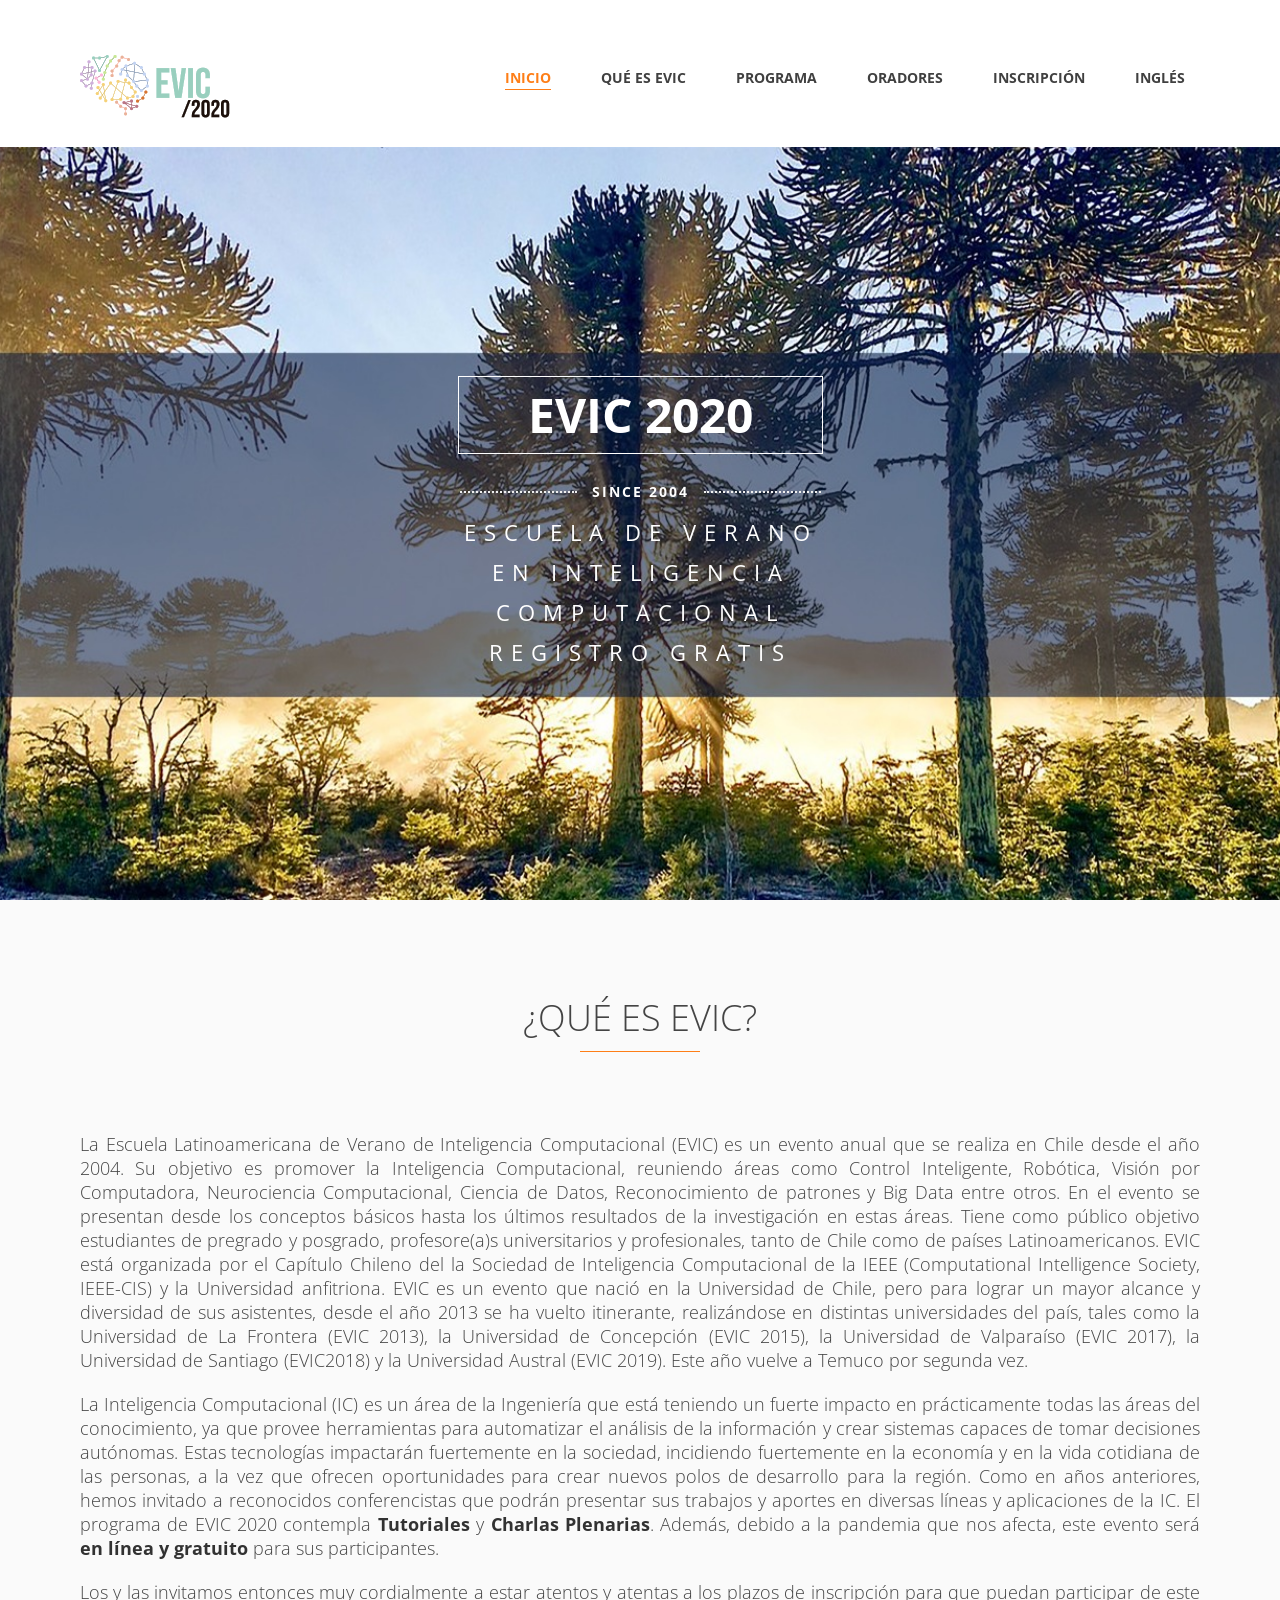
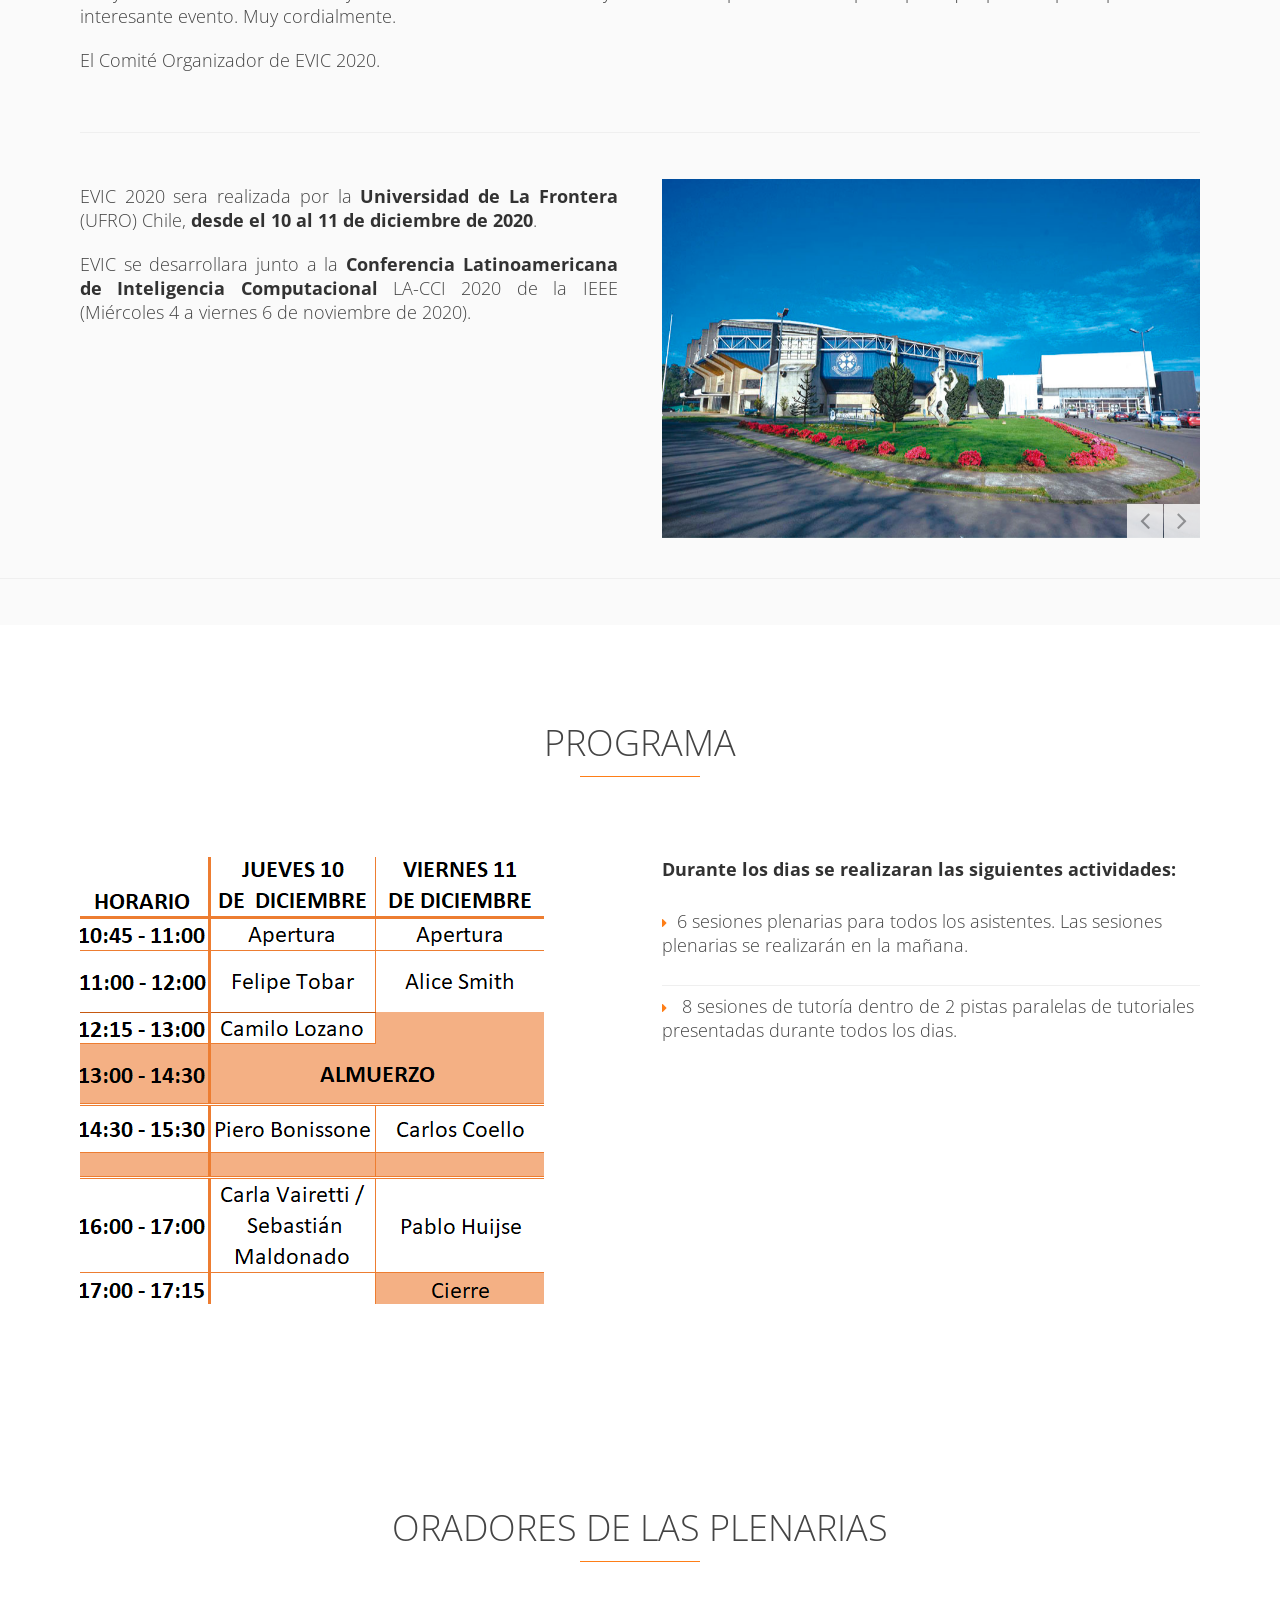
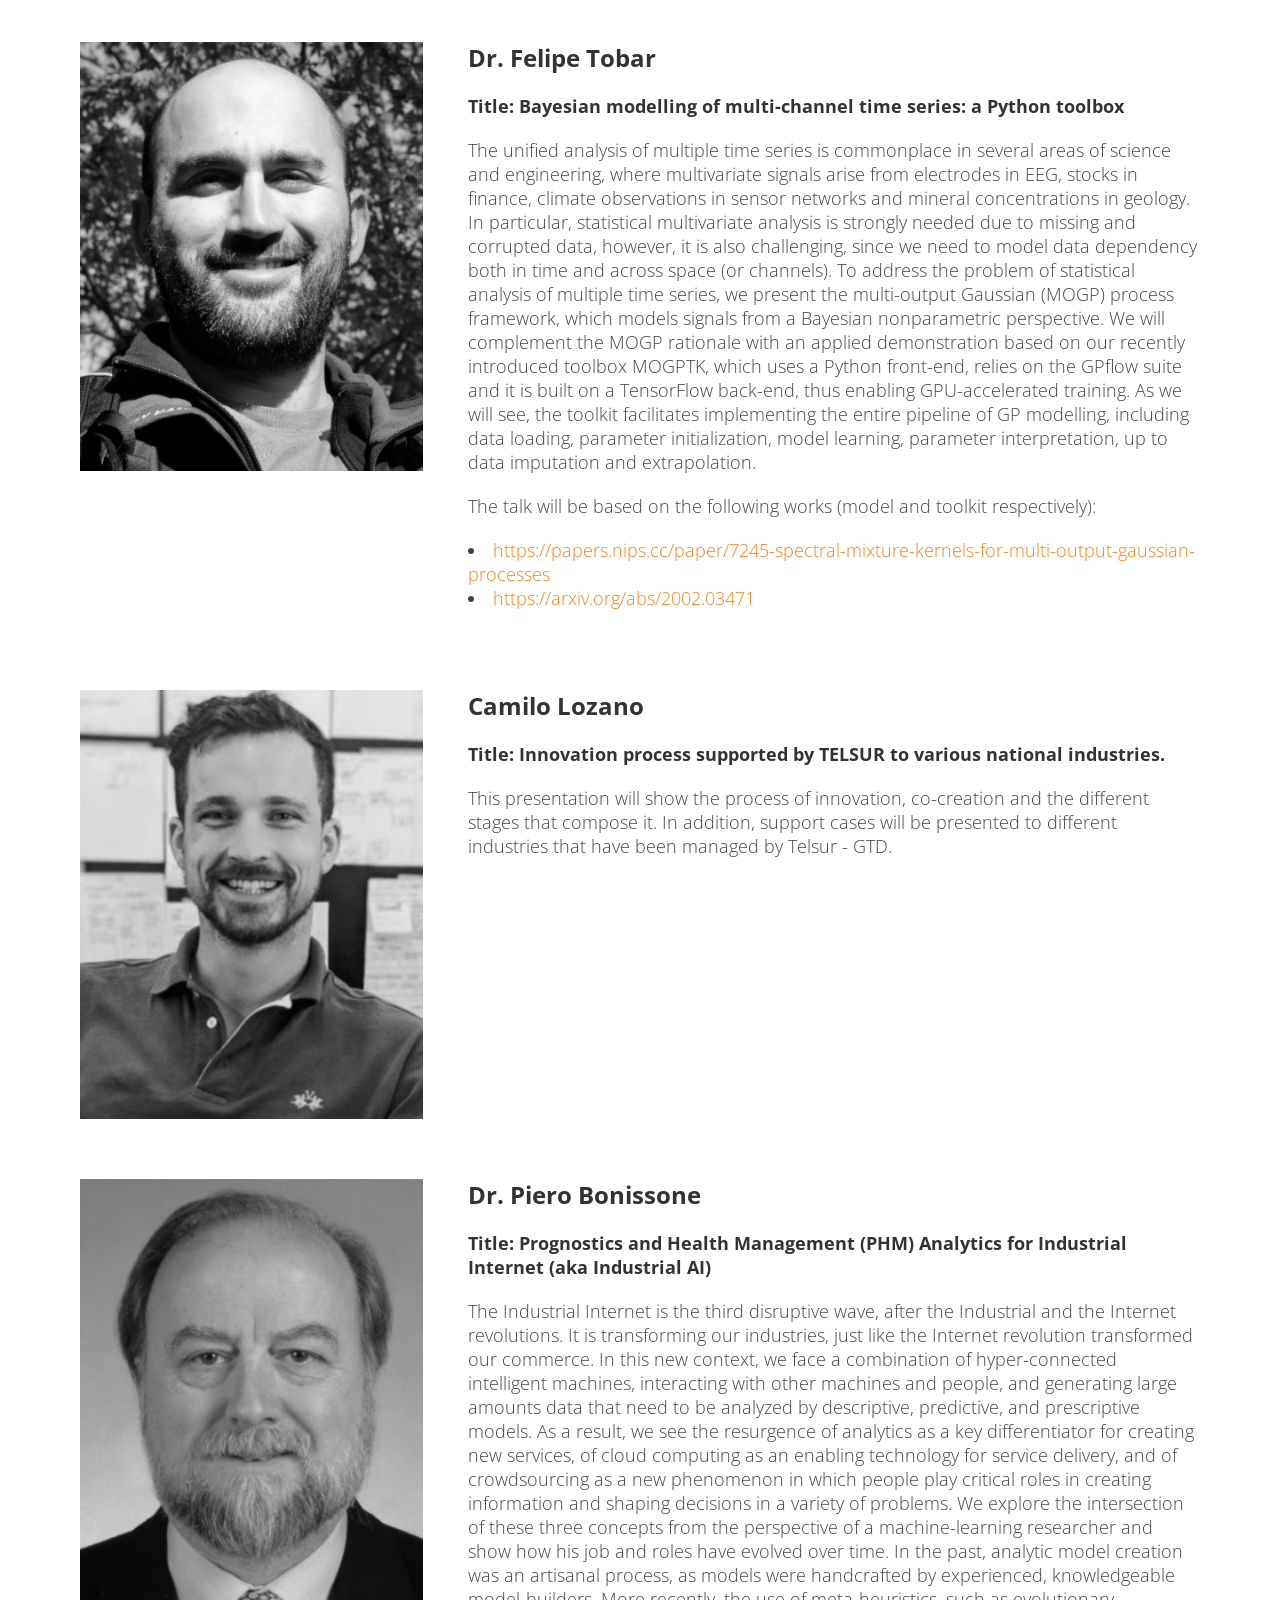
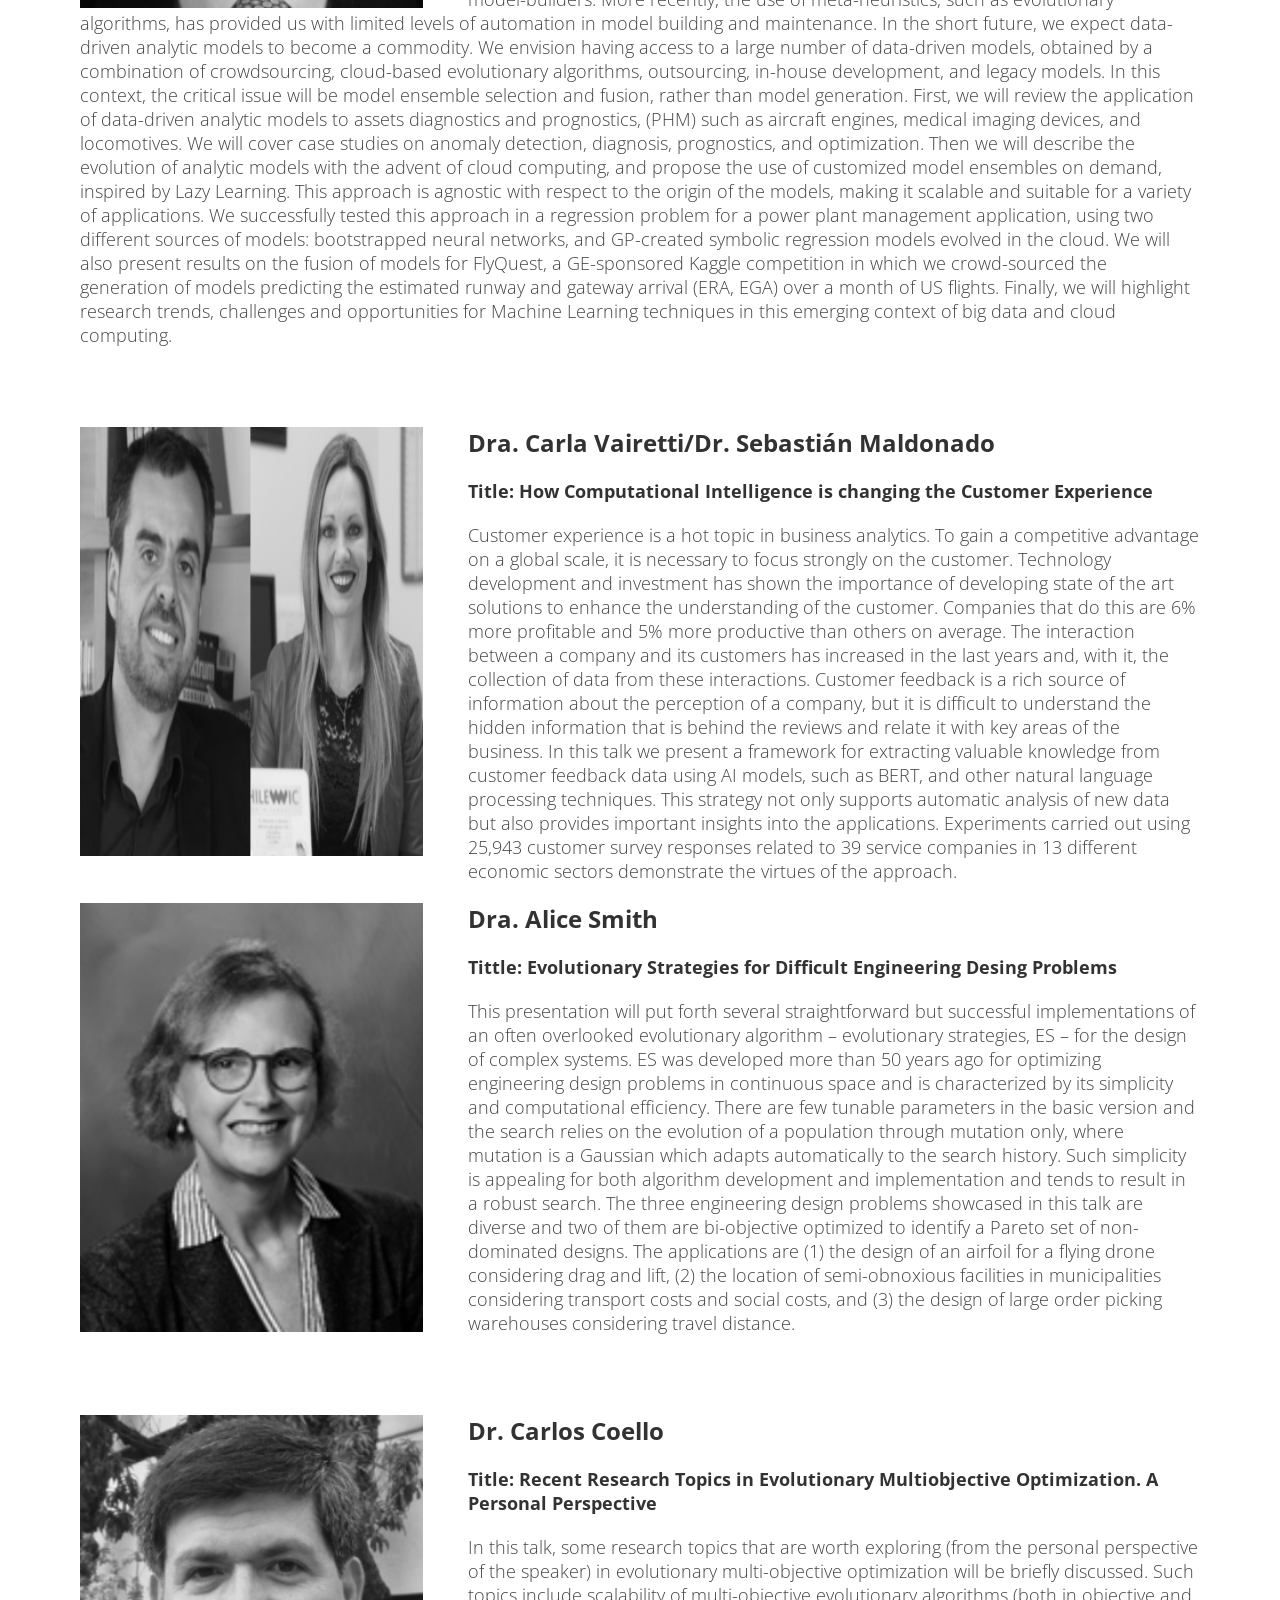
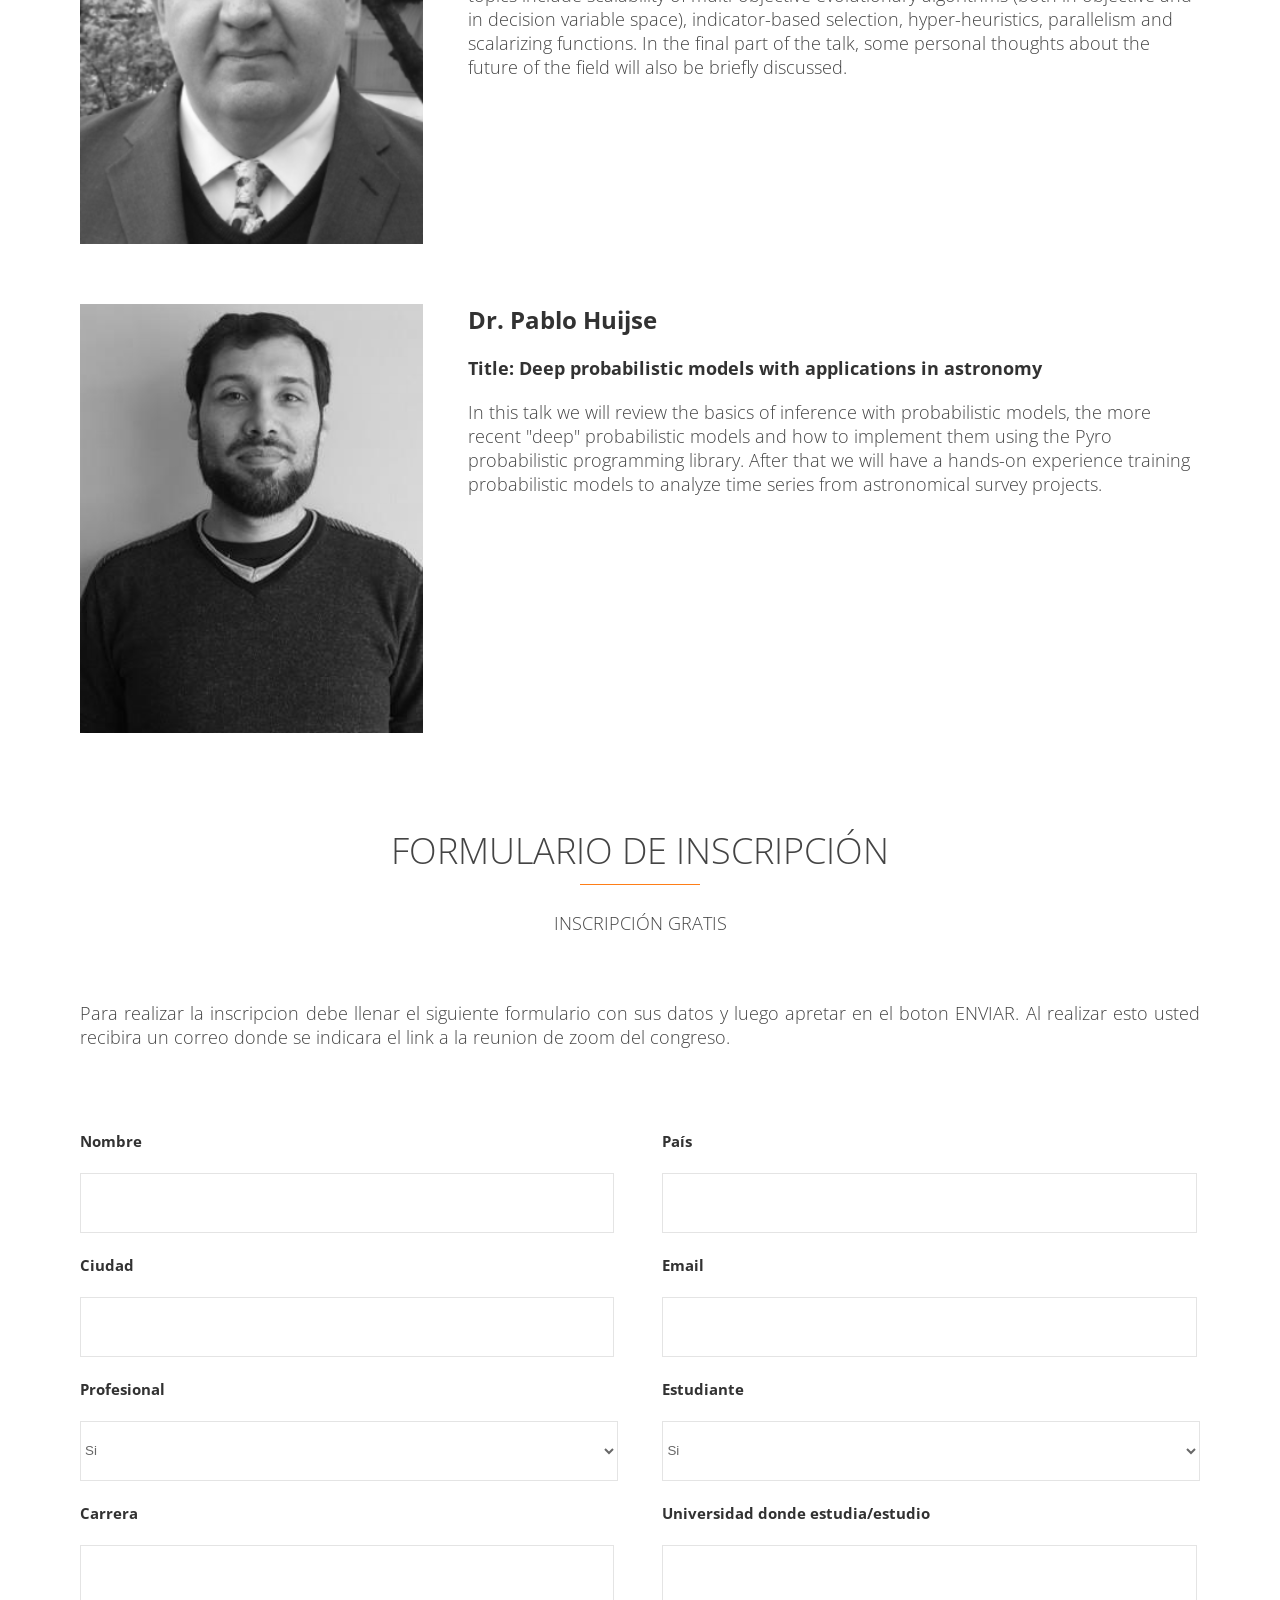
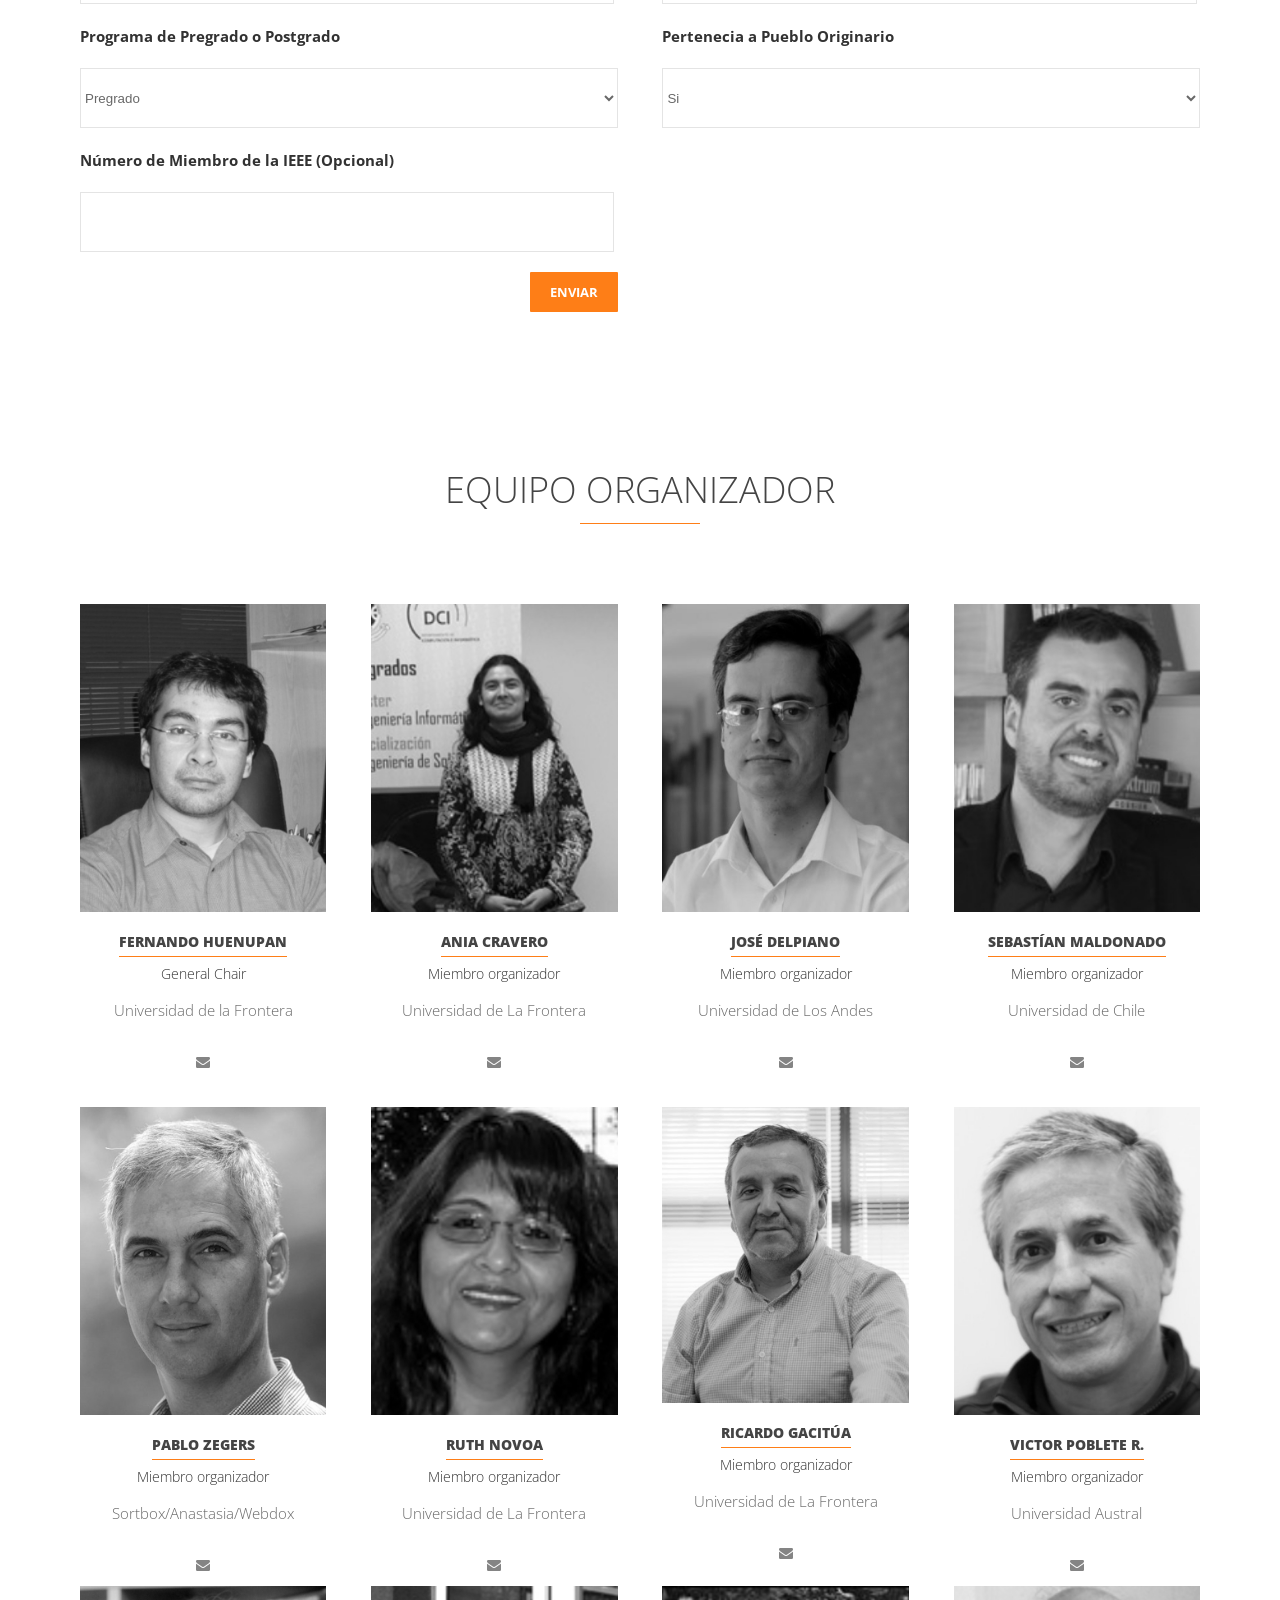
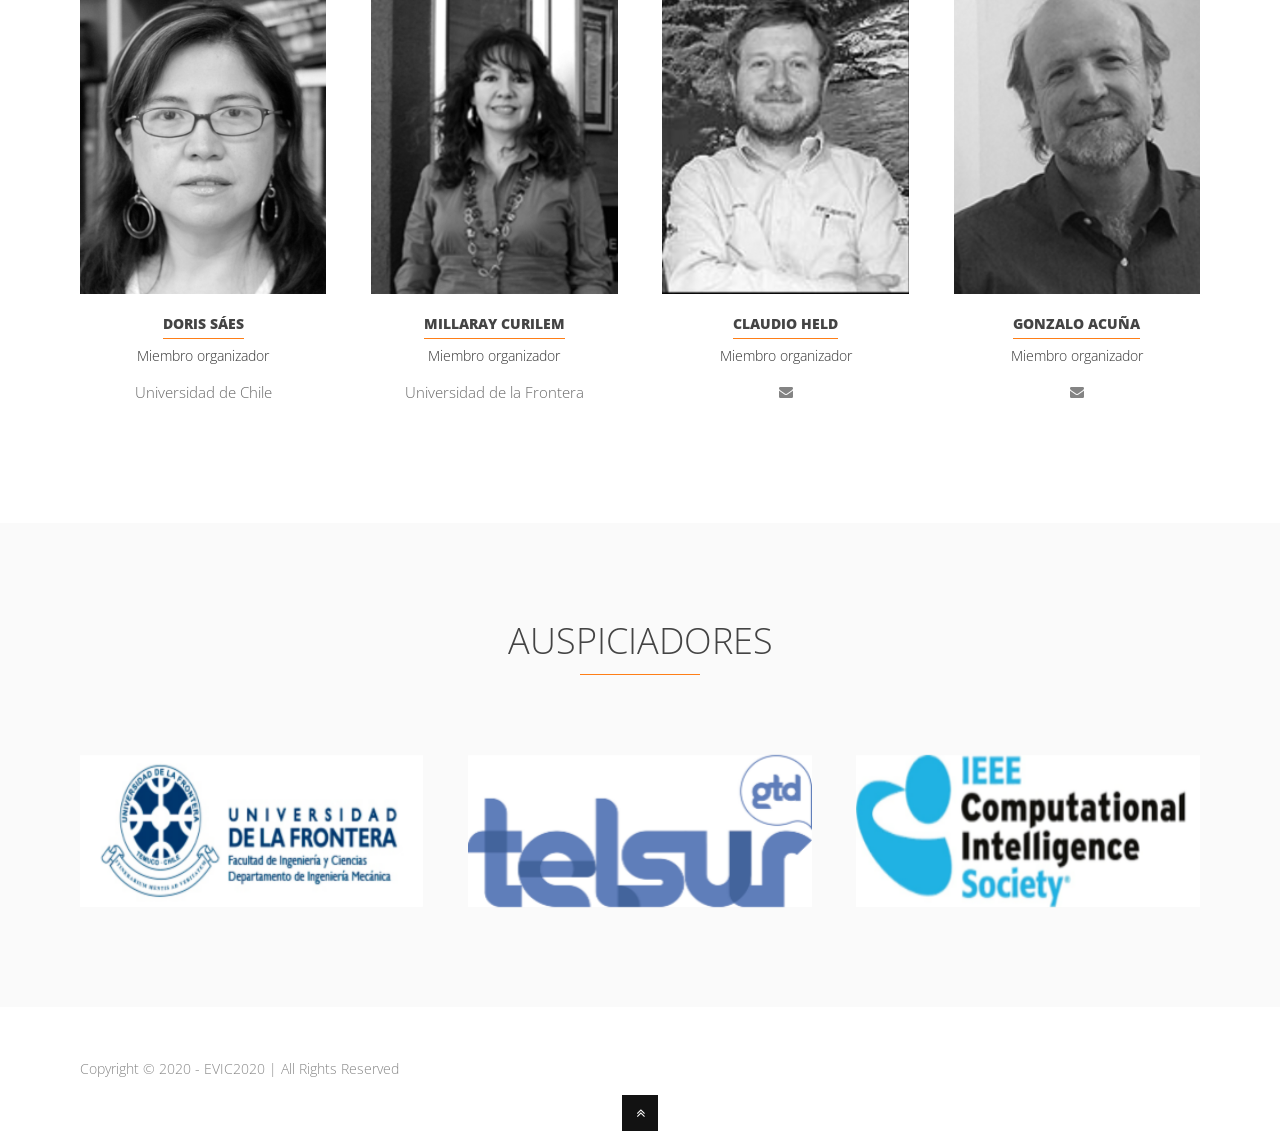
==== commit 134ce8df: "version 1.0" ====
--- a/index.html
+++ b/index.html
@@ -171,7 +171,7 @@
 			<div class="space"></div>					
 
 		<div class="percent-one-half portfolio-inner">
-			<a href="images/programav4.png" title="Programa EVIC 2020" rel="prettyPhoto"><img src="images/programav4.png" alt="programa" /></a>		
+			<a href="images/programav4.png" title="Programa EVIC 2020" rel="prettyPhoto"><img src="images/programav5.png" alt="programa" /></a>		
 		</div>	
 
 		<div class="percent-one-half column-last">
@@ -218,6 +218,18 @@
 		</div>
 		<div class="half space"></div>
 		<div class="percent-one-third box fadeInDown">
+			<img class="team-avatar" src="images/oradores/img-10.png" alt="Camilo Lozano" style="filter: grayscale(100%);"/>	
+		</div>	
+
+		<div class="percent-two-third column-last">
+			<h2><p><strong>Camilo Lozano</strong></h2>
+			<h3><p><strong>Title: Innovation process supported by TELSUR to various national industries.</strong></p>
+			    <p>This presentation will show the process of innovation, co-creation and the different stages that compose it. In addition, support cases will be presented to different industries that have been managed by Telsur - GTD.</p>
+			</h3>
+		</div>
+
+		<div class="half space"></div>
+		<div class="percent-one-third box fadeInDown">
 			<img class="team-avatar" src="images/oradores/img-04.png" alt="Piero Bonissone" style="filter: grayscale(100%);"/>	
 		</div>	
 
@@ -233,22 +245,11 @@
 		</div>
 		<div class="half space"></div>
 		<div class="percent-one-third box fadeInDown">
-			<img class="team-avatar" src="images/oradores/img-07.png" alt="Carla Vairetti" style="filter: grayscale(100%);"/>	
+			<img class="team-avatar" src="images/oradores/img-11.png" alt="Carla Vairetti" style="filter: grayscale(100%);"/>	
 		</div>	
 
 		<div class="percent-two-third column-last">
-			<h2><p><strong>Dra. Carla Vairetti</strong></h2>
-			<h3><p><strong>Title: How Computational Intelligence is changing the Customer Experience</strong></p>
-			    <p>Customer experience is a hot topic in business analytics. To gain a competitive advantage on a global scale, it is necessary to focus strongly on the customer. Technology development and investment has shown the importance of developing state of the art solutions to enhance the understanding of the customer. Companies that do this are 6% more profitable and 5% more productive than others on average. The interaction between a company and its customers has increased in the last years and, with it, the collection of data from these interactions. Customer feedback is a rich source of information about the perception of a company, but it is difficult to understand the hidden information that is behind the reviews and relate it with key areas of the business. In this talk we present a framework for extracting valuable knowledge from customer feedback data using  AI models, such as BERT, and other natural language processing techniques. This strategy not only supports automatic analysis of new data but also provides important insights into the applications. Experiments carried out using 25,943 customer survey responses related to 39 service companies in 13 different economic sectors demonstrate the virtues of the approach.</p> 
-			</h3>
-		</div>
-		<div class="half space"></div>
-		<div class="percent-one-third box fadeInDown">
-			<img class="team-avatar" src="images/oradores/img-09.png" alt="Sebastian Maldonado" style="filter: grayscale(100%);"/>	
-		</div>	
-
-		<div class="percent-two-third column-last">
-			<h2><p><strong>Dr. Sebastián Maldonado</strong></h2>
+			<h2><p><strong>Dra. Carla Vairetti/Dr. Sebastián Maldonado</strong></h2>
 			<h3><p><strong>Title: How Computational Intelligence is changing the Customer Experience</strong></p>
 			    <p>Customer experience is a hot topic in business analytics. To gain a competitive advantage on a global scale, it is necessary to focus strongly on the customer. Technology development and investment has shown the importance of developing state of the art solutions to enhance the understanding of the customer. Companies that do this are 6% more profitable and 5% more productive than others on average. The interaction between a company and its customers has increased in the last years and, with it, the collection of data from these interactions. Customer feedback is a rich source of information about the perception of a company, but it is difficult to understand the hidden information that is behind the reviews and relate it with key areas of the business. In this talk we present a framework for extracting valuable knowledge from customer feedback data using  AI models, such as BERT, and other natural language processing techniques. This strategy not only supports automatic analysis of new data but also provides important insights into the applications. Experiments carried out using 25,943 customer survey responses related to 39 service companies in 13 different economic sectors demonstrate the virtues of the approach.</p> 
 			</h3>
@@ -527,32 +528,34 @@
 
 	<!-- AUSPICIADORES SECTION -->
 	
-	<section id="auspiciadores">	
+
+	<section id="clients">	
 		<section class="centered-wrapper">
 			<div class="double-space"></div>
 			
-			<h1 class="section-title">AUSPICIADORES</h1>	
+			<h1 class="section-title">Auspiciadores</h1>	
 			<div class="space"></div>
 			
-			<div class="clients-carousel">
-				<div id="owl-clients" class="owl-carousel box fadeInDown">		
-					<div >
-						<a href="https://www.ufro.cl/" target="_blank">
-							<img src="images/clients/ufro.png" alt="" />
-						</a>
-					</div>
-					<div class="space">
-					</div>	
-					<div >
-						<a href="https://cis.ieee.org/" target="_blank">
-							<img src="images/clients/ieee.png" alt="" />
-						</a>
-					</div>	
-				</div>
-			</div>
+			<div class="percent-one-third box fadeInDown">
+				<img class="team-avatar" src="images/clients/logo-ufro.png" alt=" " />
+										
+						
+			</div><!--end one-third-->
+			<div class="percent-one-third box fadeInDown">
+				<img class="team-avatar" src="images/clients/telsur.png" alt=" " />
+										
+						
+			</div><!--end one-third-->
+			<div class="percent-one-third column-last box fadeInDown">
+				<img class="team-avatar" src="images/clients/ieee.png" alt=" " />
+										
+						
+			</div><!--end one-third-->
 			<div class="double-space"></div>
 		</section>
-	</section>	
+	</section>		
+
+
 
 
 	<footer id="footer">		
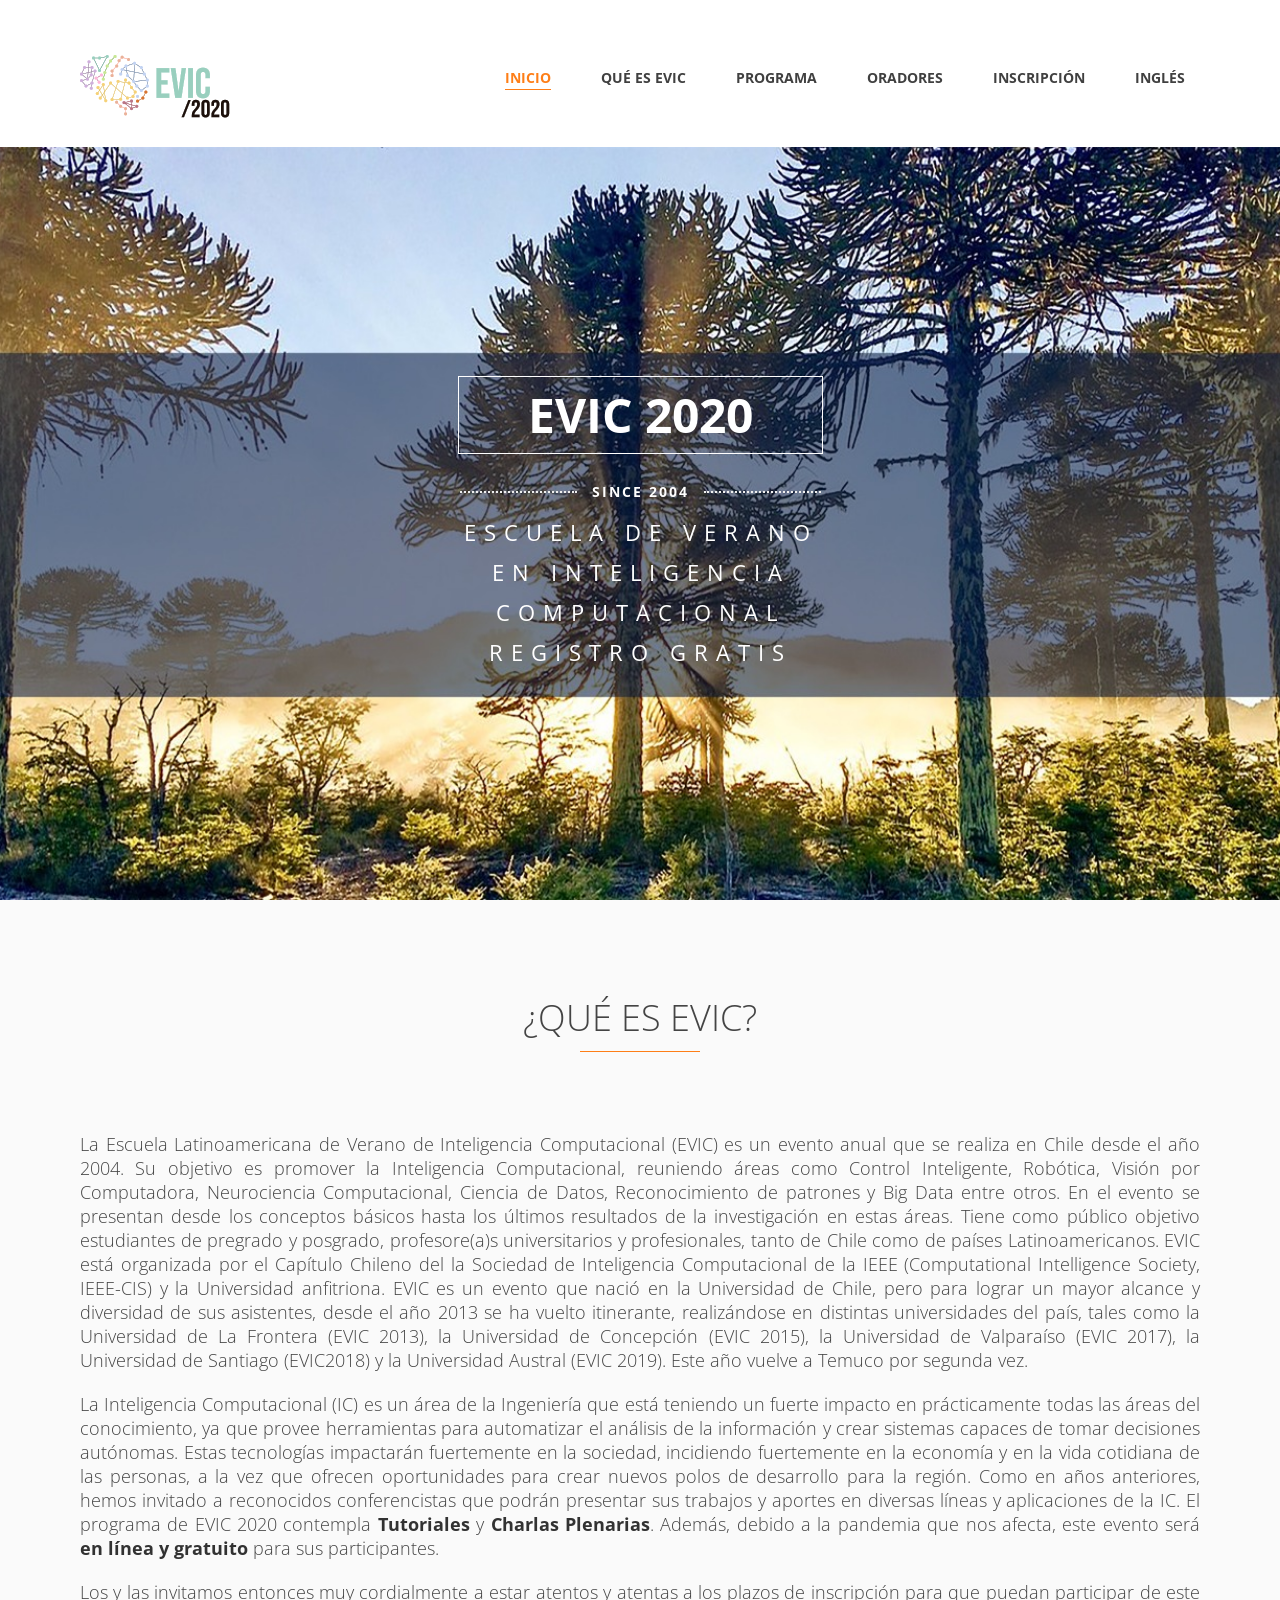
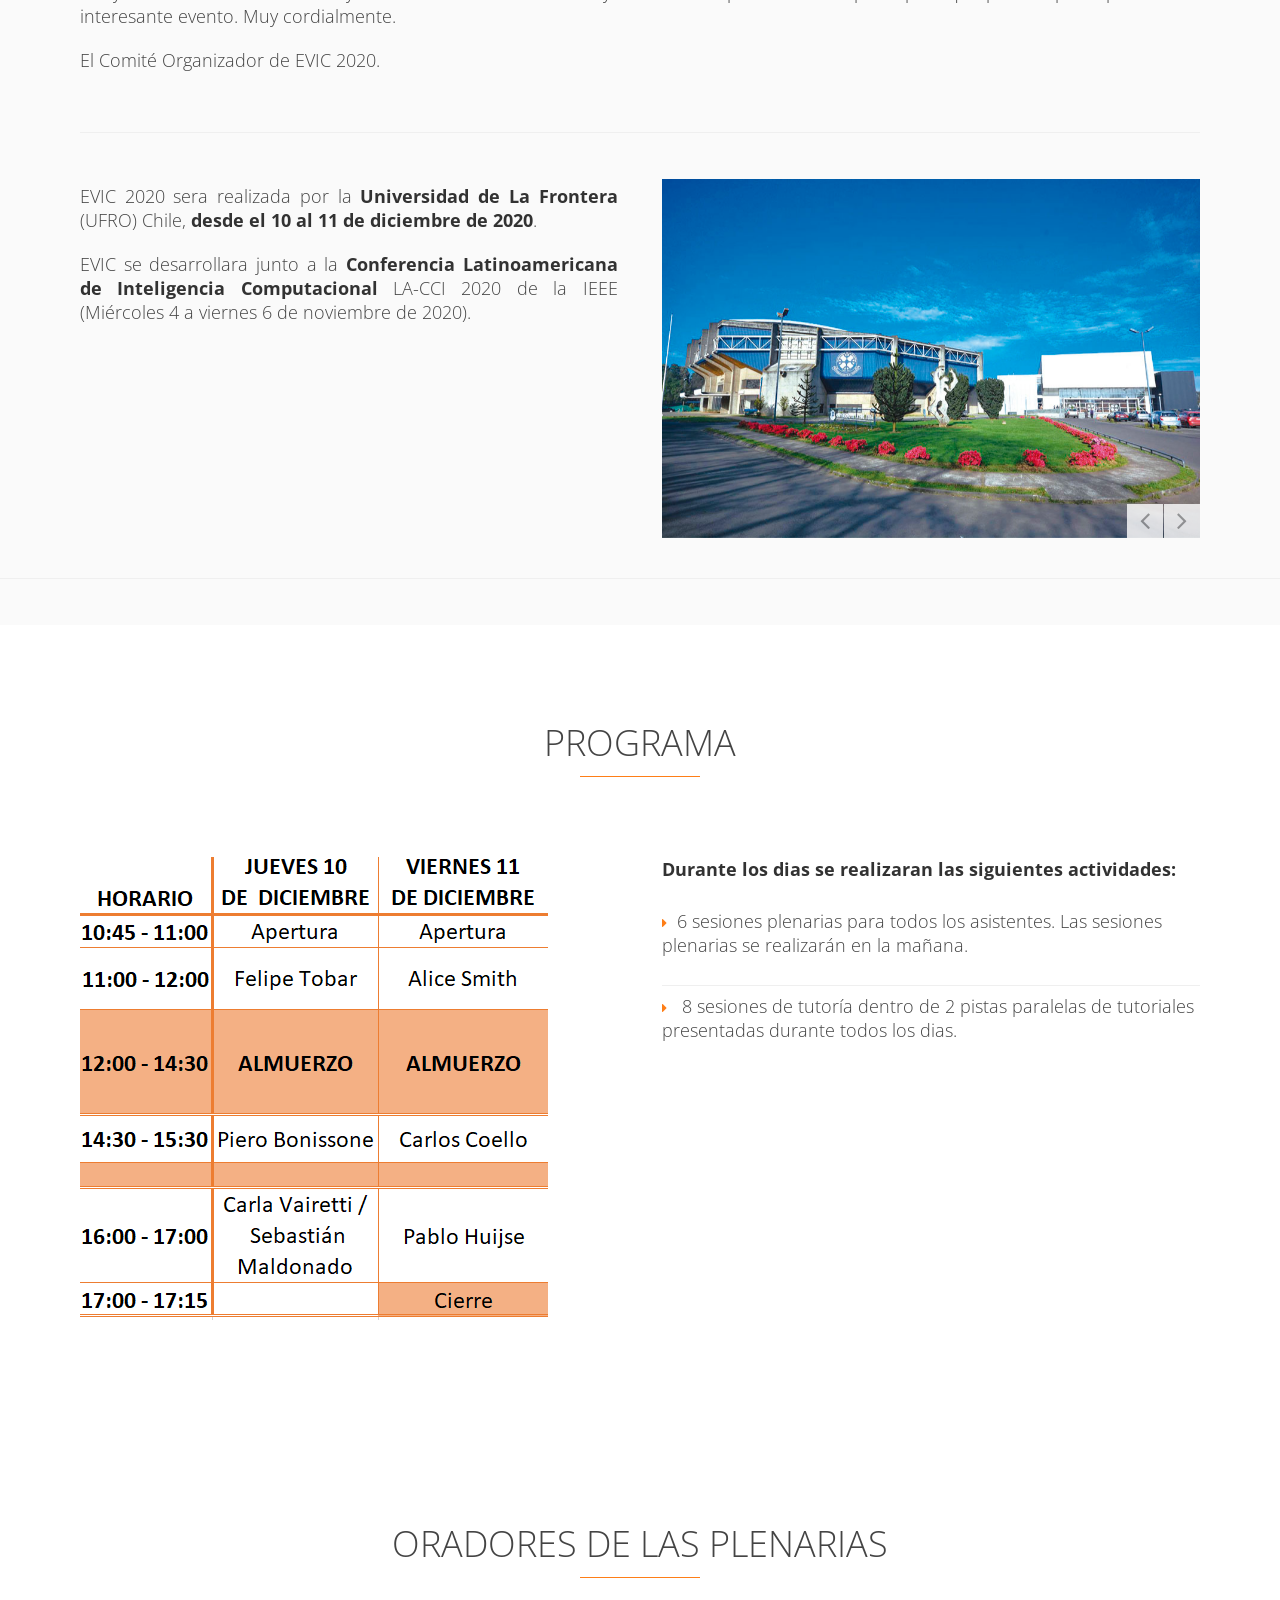
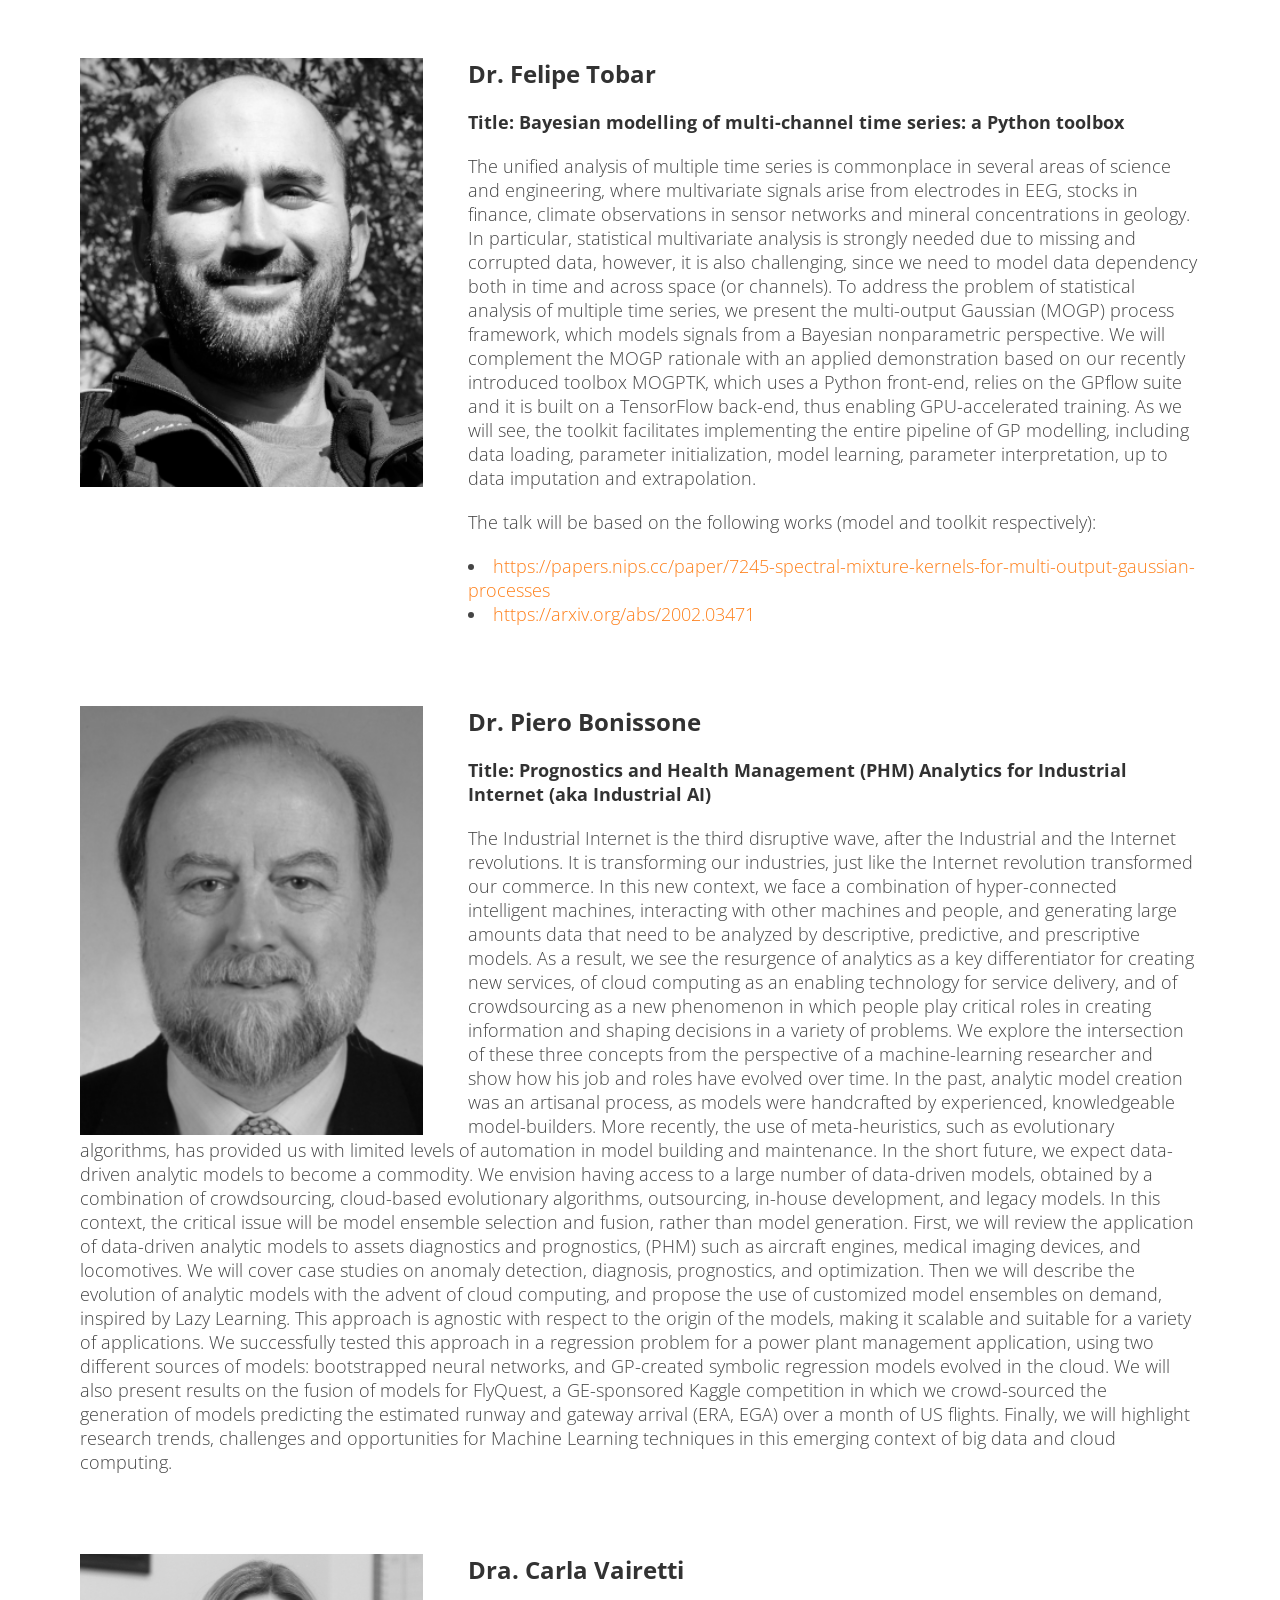
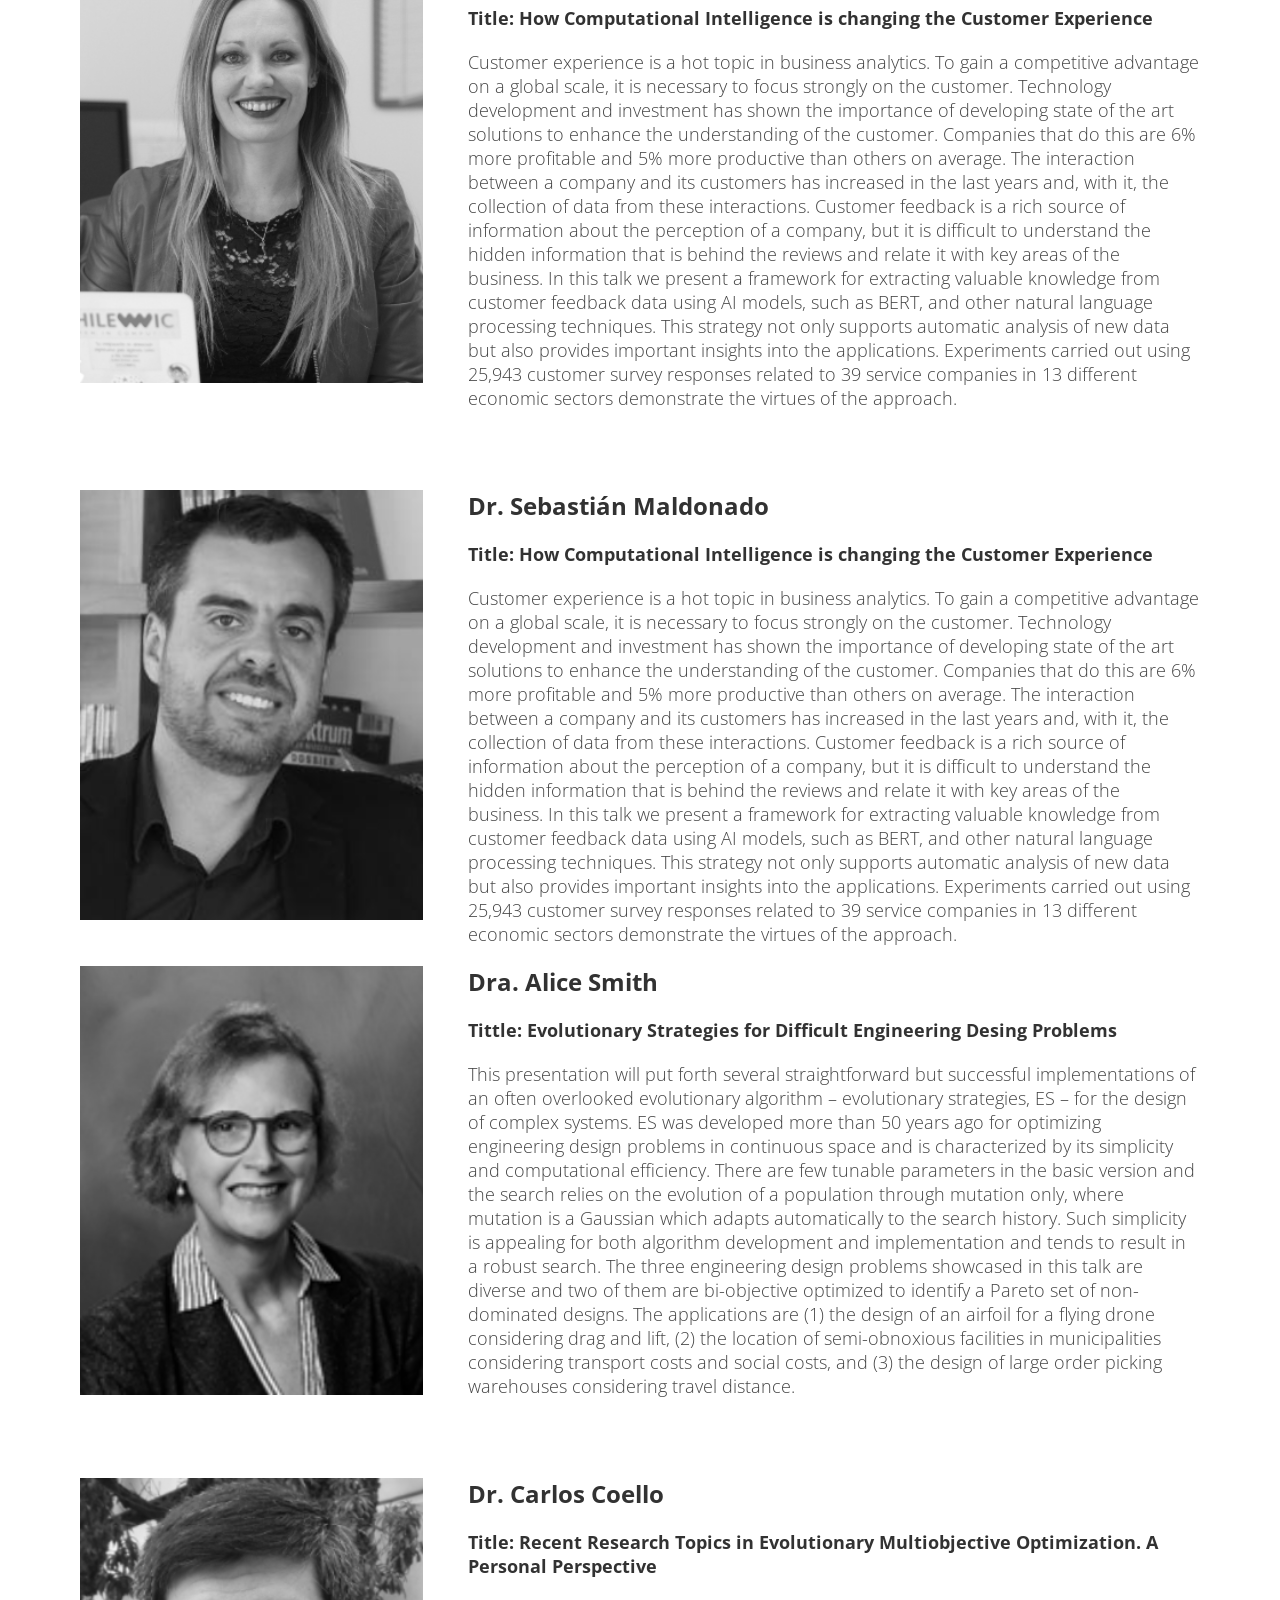
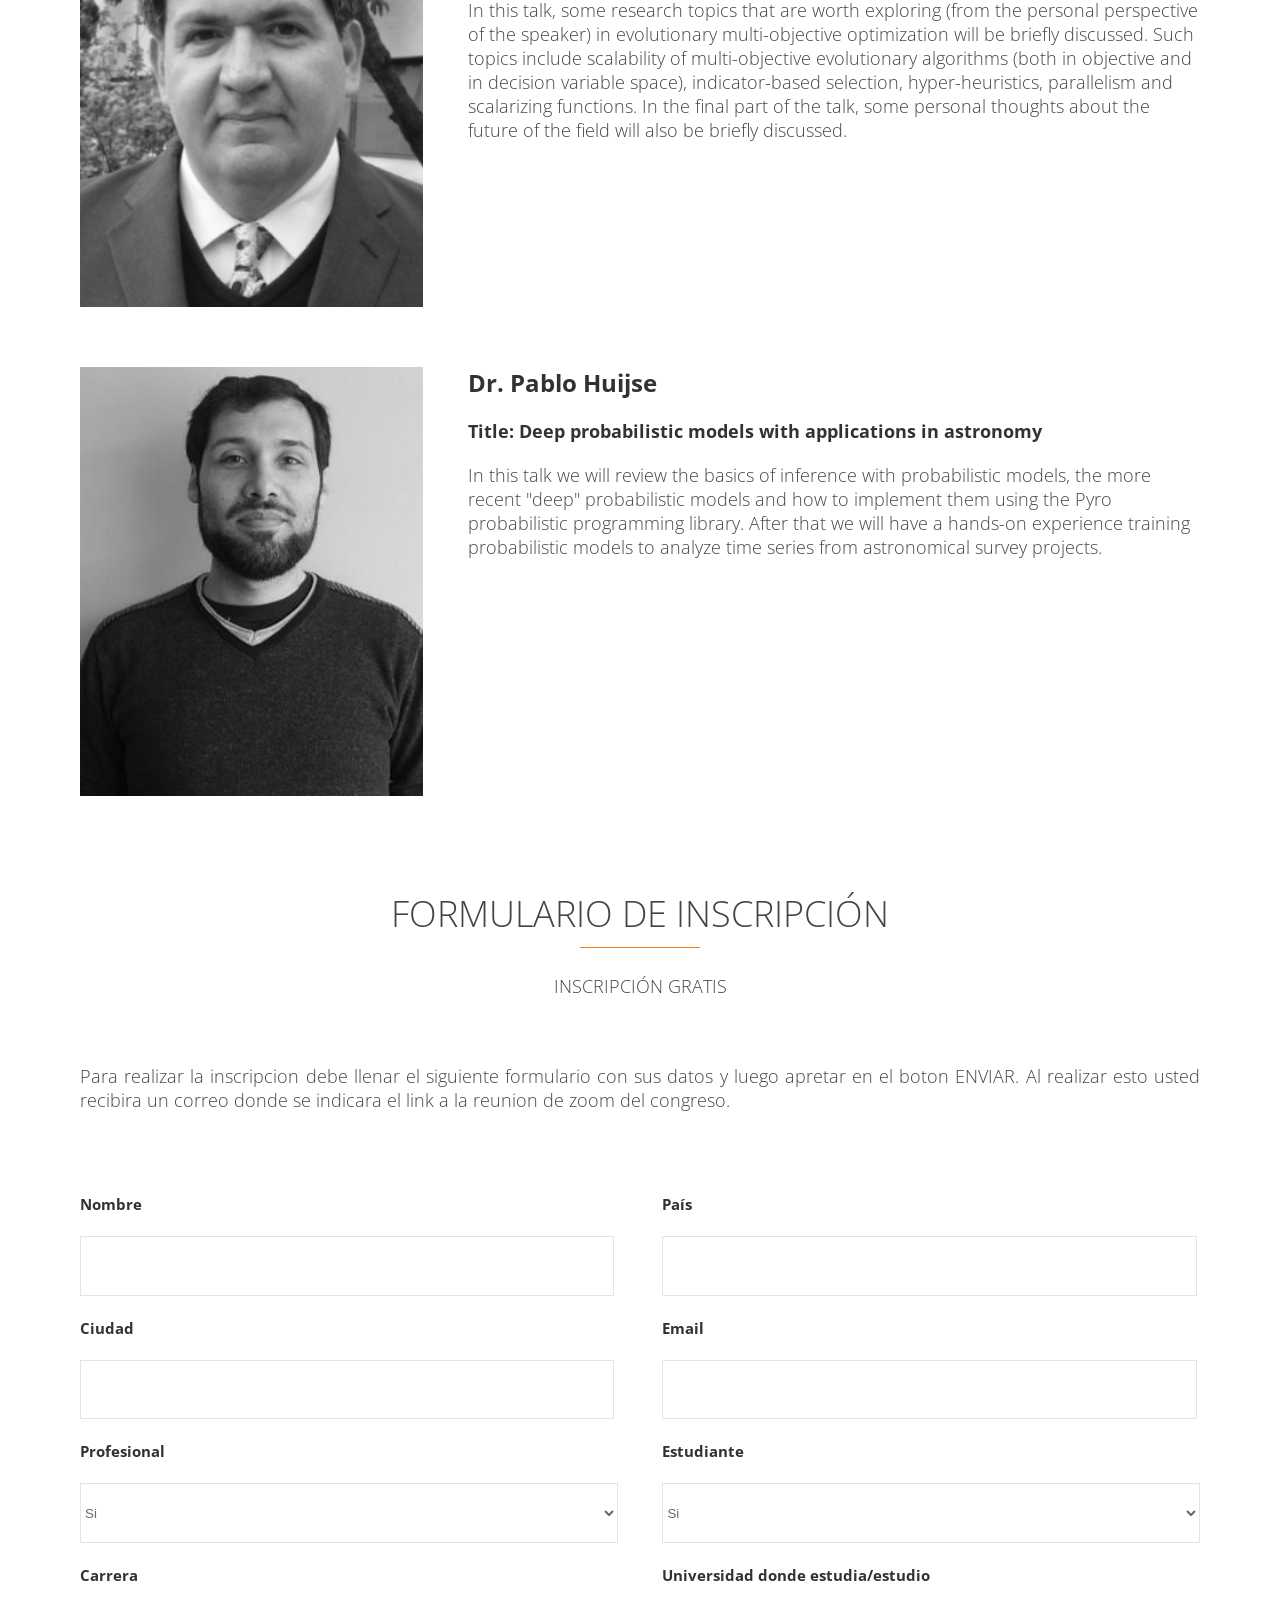
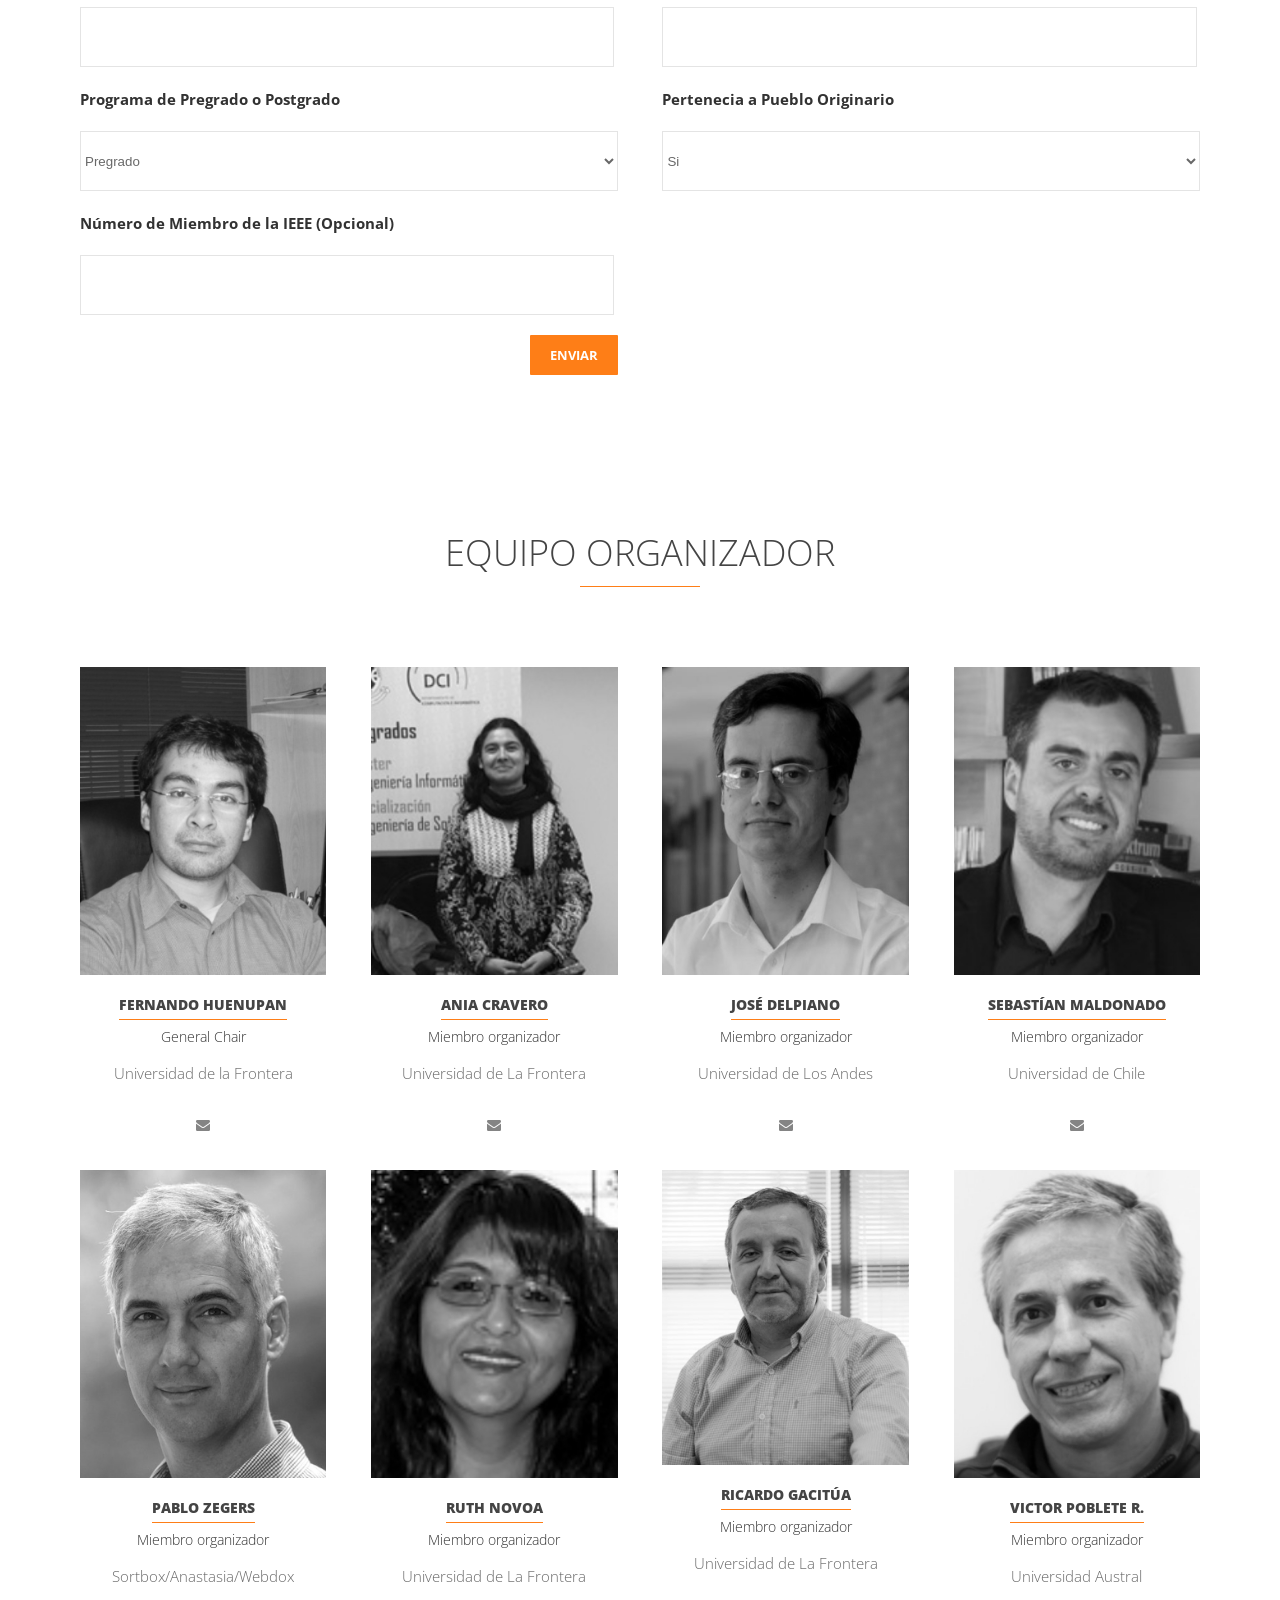
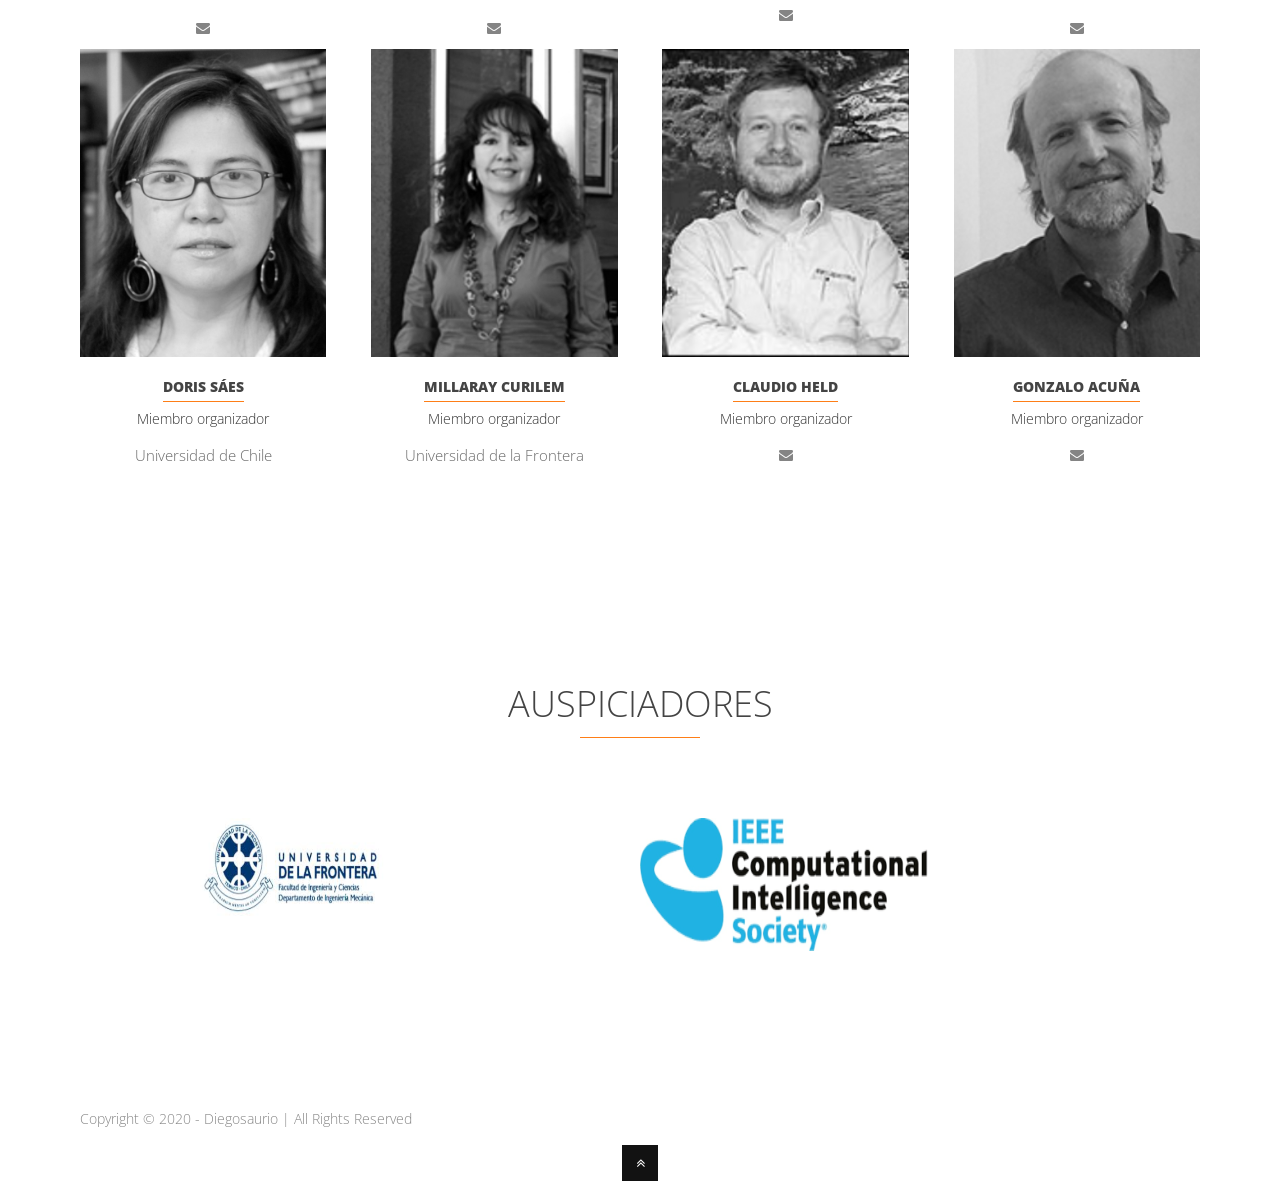
==== commit 2e2e9e87: "mensaje de inscripcion realizada" ====
--- a/index.html
+++ b/index.html
@@ -171,7 +171,7 @@
 			<div class="space"></div>					
 
 		<div class="percent-one-half portfolio-inner">
-			<a href="images/programav4.png" title="Programa EVIC 2020" rel="prettyPhoto"><img src="images/programav5.png" alt="programa" /></a>		
+			<a href="images/programav4.png" title="Programa EVIC 2020" rel="prettyPhoto"><img src="images/programav4.png" alt="programa" /></a>		
 		</div>	
 
 		<div class="percent-one-half column-last">
@@ -218,18 +218,6 @@
 		</div>
 		<div class="half space"></div>
 		<div class="percent-one-third box fadeInDown">
-			<img class="team-avatar" src="images/oradores/img-10.png" alt="Camilo Lozano" style="filter: grayscale(100%);"/>	
-		</div>	
-
-		<div class="percent-two-third column-last">
-			<h2><p><strong>Camilo Lozano</strong></h2>
-			<h3><p><strong>Title: Innovation process supported by TELSUR to various national industries.</strong></p>
-			    <p>This presentation will show the process of innovation, co-creation and the different stages that compose it. In addition, support cases will be presented to different industries that have been managed by Telsur - GTD.</p>
-			</h3>
-		</div>
-
-		<div class="half space"></div>
-		<div class="percent-one-third box fadeInDown">
 			<img class="team-avatar" src="images/oradores/img-04.png" alt="Piero Bonissone" style="filter: grayscale(100%);"/>	
 		</div>	
 
@@ -245,11 +233,22 @@
 		</div>
 		<div class="half space"></div>
 		<div class="percent-one-third box fadeInDown">
-			<img class="team-avatar" src="images/oradores/img-11.png" alt="Carla Vairetti" style="filter: grayscale(100%);"/>	
+			<img class="team-avatar" src="images/oradores/img-07.png" alt="Carla Vairetti" style="filter: grayscale(100%);"/>	
 		</div>	
 
 		<div class="percent-two-third column-last">
-			<h2><p><strong>Dra. Carla Vairetti/Dr. Sebastián Maldonado</strong></h2>
+			<h2><p><strong>Dra. Carla Vairetti</strong></h2>
+			<h3><p><strong>Title: How Computational Intelligence is changing the Customer Experience</strong></p>
+			    <p>Customer experience is a hot topic in business analytics. To gain a competitive advantage on a global scale, it is necessary to focus strongly on the customer. Technology development and investment has shown the importance of developing state of the art solutions to enhance the understanding of the customer. Companies that do this are 6% more profitable and 5% more productive than others on average. The interaction between a company and its customers has increased in the last years and, with it, the collection of data from these interactions. Customer feedback is a rich source of information about the perception of a company, but it is difficult to understand the hidden information that is behind the reviews and relate it with key areas of the business. In this talk we present a framework for extracting valuable knowledge from customer feedback data using  AI models, such as BERT, and other natural language processing techniques. This strategy not only supports automatic analysis of new data but also provides important insights into the applications. Experiments carried out using 25,943 customer survey responses related to 39 service companies in 13 different economic sectors demonstrate the virtues of the approach.</p> 
+			</h3>
+		</div>
+		<div class="half space"></div>
+		<div class="percent-one-third box fadeInDown">
+			<img class="team-avatar" src="images/oradores/img-09.png" alt="Sebastian Maldonado" style="filter: grayscale(100%);"/>	
+		</div>	
+
+		<div class="percent-two-third column-last">
+			<h2><p><strong>Dr. Sebastián Maldonado</strong></h2>
 			<h3><p><strong>Title: How Computational Intelligence is changing the Customer Experience</strong></p>
 			    <p>Customer experience is a hot topic in business analytics. To gain a competitive advantage on a global scale, it is necessary to focus strongly on the customer. Technology development and investment has shown the importance of developing state of the art solutions to enhance the understanding of the customer. Companies that do this are 6% more profitable and 5% more productive than others on average. The interaction between a company and its customers has increased in the last years and, with it, the collection of data from these interactions. Customer feedback is a rich source of information about the perception of a company, but it is difficult to understand the hidden information that is behind the reviews and relate it with key areas of the business. In this talk we present a framework for extracting valuable knowledge from customer feedback data using  AI models, such as BERT, and other natural language processing techniques. This strategy not only supports automatic analysis of new data but also provides important insights into the applications. Experiments carried out using 25,943 customer survey responses related to 39 service companies in 13 different economic sectors demonstrate the virtues of the approach.</p> 
 			</h3>
@@ -360,7 +359,7 @@
     				<fieldset class="percent-one-half">
     					<p><strong>Número de Miembro de la IEEE (Opcional)</strong></p>
     					<input id="ieee" type="text" name="ieee" />
-    					<input type="submit" name="send" value="ENVIAR" id="submit" class="button orange"/>
+    					<input type="submit" name="send" value="ENVIAR" id="submit" onclick="alert('Inscripción realizada correctamente, la confirmación de este proceso ha sido enviada a la siguiente dirección de correo: correo@usuario.com')" class="button orange"/>
     				</fieldset>				
 				</form>			
 			</div><!--end contactform-->
@@ -528,41 +527,39 @@
 
 	<!-- AUSPICIADORES SECTION -->
 	
-
-	<section id="clients">	
+	<section id="auspiciadores">	
 		<section class="centered-wrapper">
 			<div class="double-space"></div>
 			
-			<h1 class="section-title">Auspiciadores</h1>	
+			<h1 class="section-title">AUSPICIADORES</h1>	
 			<div class="space"></div>
 			
-			<div class="percent-one-third box fadeInDown">
-				<img class="team-avatar" src="images/clients/logo-ufro.png" alt=" " />
-										
-						
-			</div><!--end one-third-->
-			<div class="percent-one-third box fadeInDown">
-				<img class="team-avatar" src="images/clients/telsur.png" alt=" " />
-										
-						
-			</div><!--end one-third-->
-			<div class="percent-one-third column-last box fadeInDown">
-				<img class="team-avatar" src="images/clients/ieee.png" alt=" " />
-										
-						
-			</div><!--end one-third-->
+			<div class="clients-carousel">
+				<div id="owl-clients" class="owl-carousel box fadeInDown">		
+					<div >
+						<a href="https://www.ufro.cl/" target="_blank">
+							<img src="images/clients/ufro.png" alt="" />
+						</a>
+					</div>
+					<div class="space">
+					</div>	
+					<div >
+						<a href="https://cis.ieee.org/" target="_blank">
+							<img src="images/clients/ieee.png" alt="" />
+						</a>
+					</div>	
+				</div>
+			</div>
 			<div class="double-space"></div>
 		</section>
-	</section>		
-
-
+	</section>	
 
 
 	<footer id="footer">		
 		<div id="bottomfooter">		
 			<div class="centered-wrapper">		
 				<div class="percent-two-third">
-					<p>Copyright &copy; 2020 - EVIC2020 | All Rights Reserved</p>
+					<p>Copyright &copy; 2020 - Diegosaurio | All Rights Reserved</p>
 				</div><!--end one-half-->
 			</div><!--end centered-wrapper-->				
 		</div><!--end bottomfooter-->
@@ -601,6 +598,8 @@
 
 	<!-- CUSTOM -->
 	<script type="text/javascript" src="js/custom.js"></script>
-
+    <script>
+
+</script>
 </body> 
 </html>
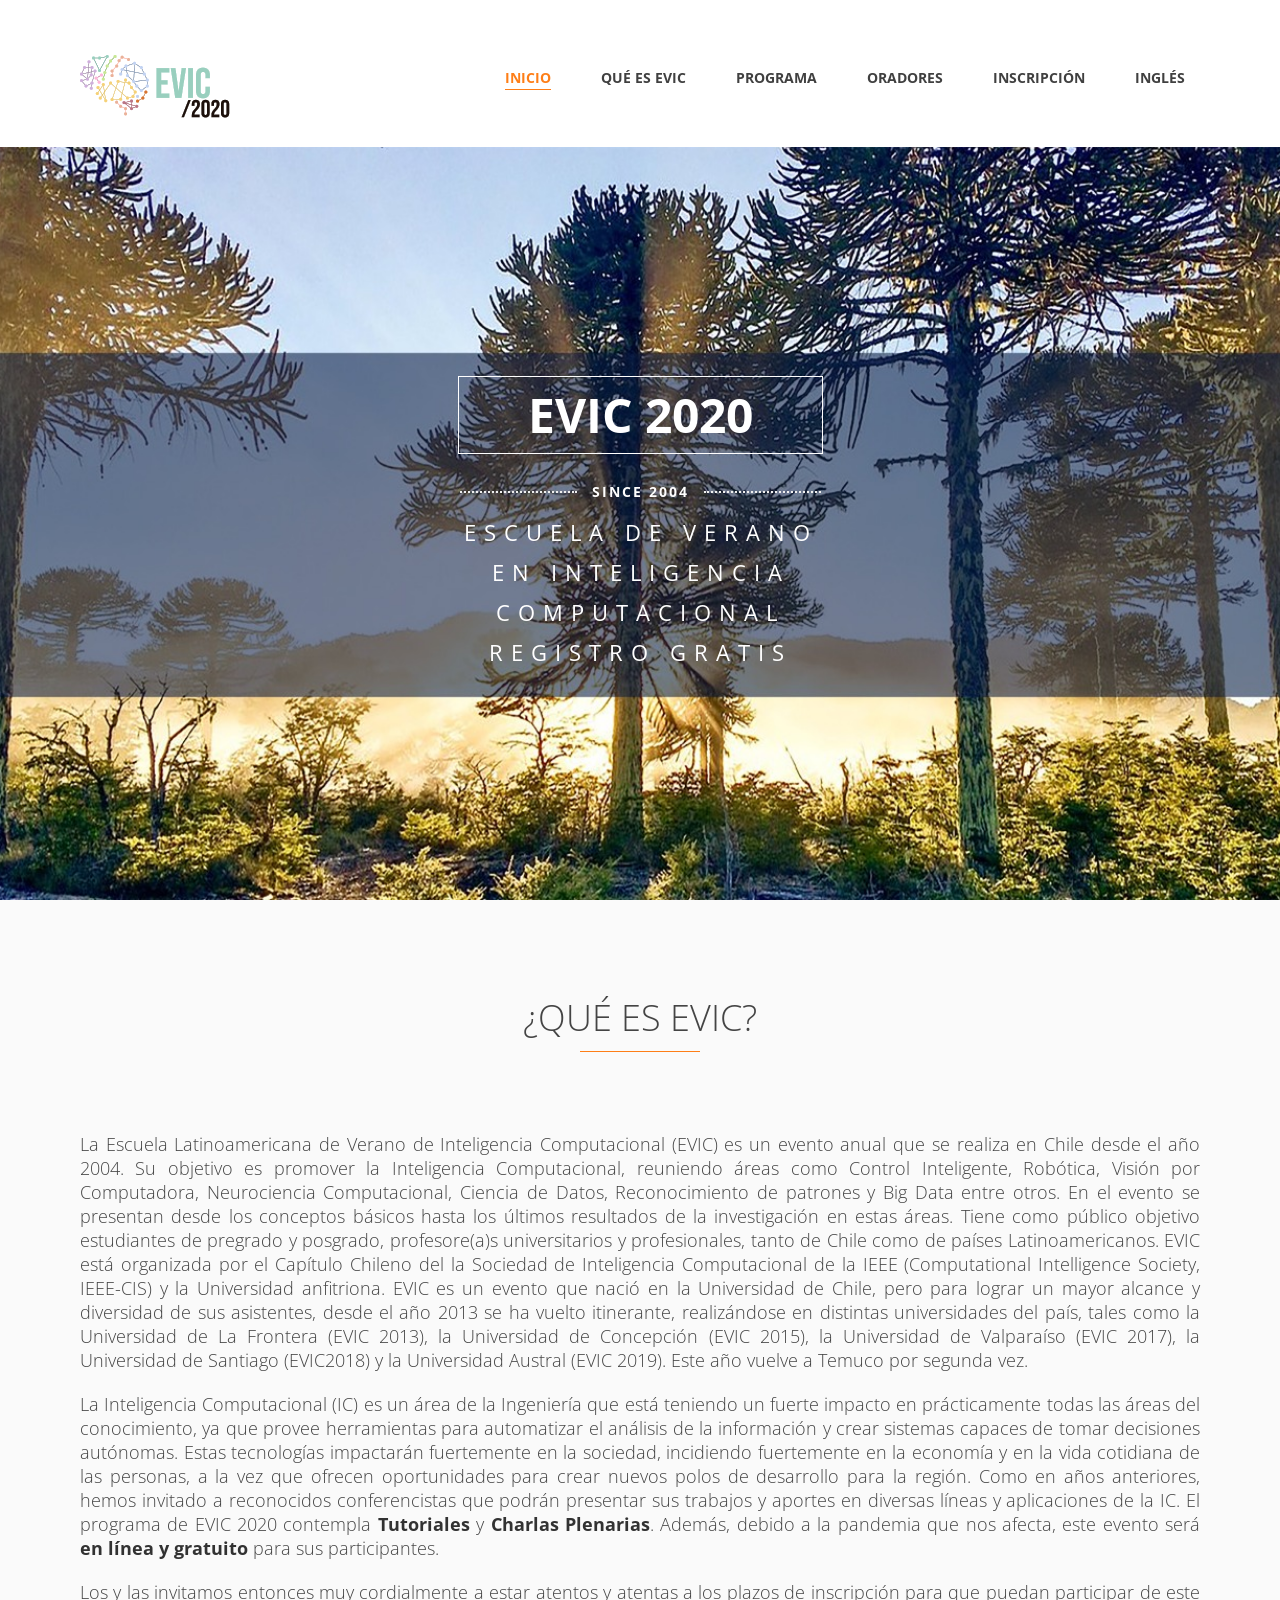
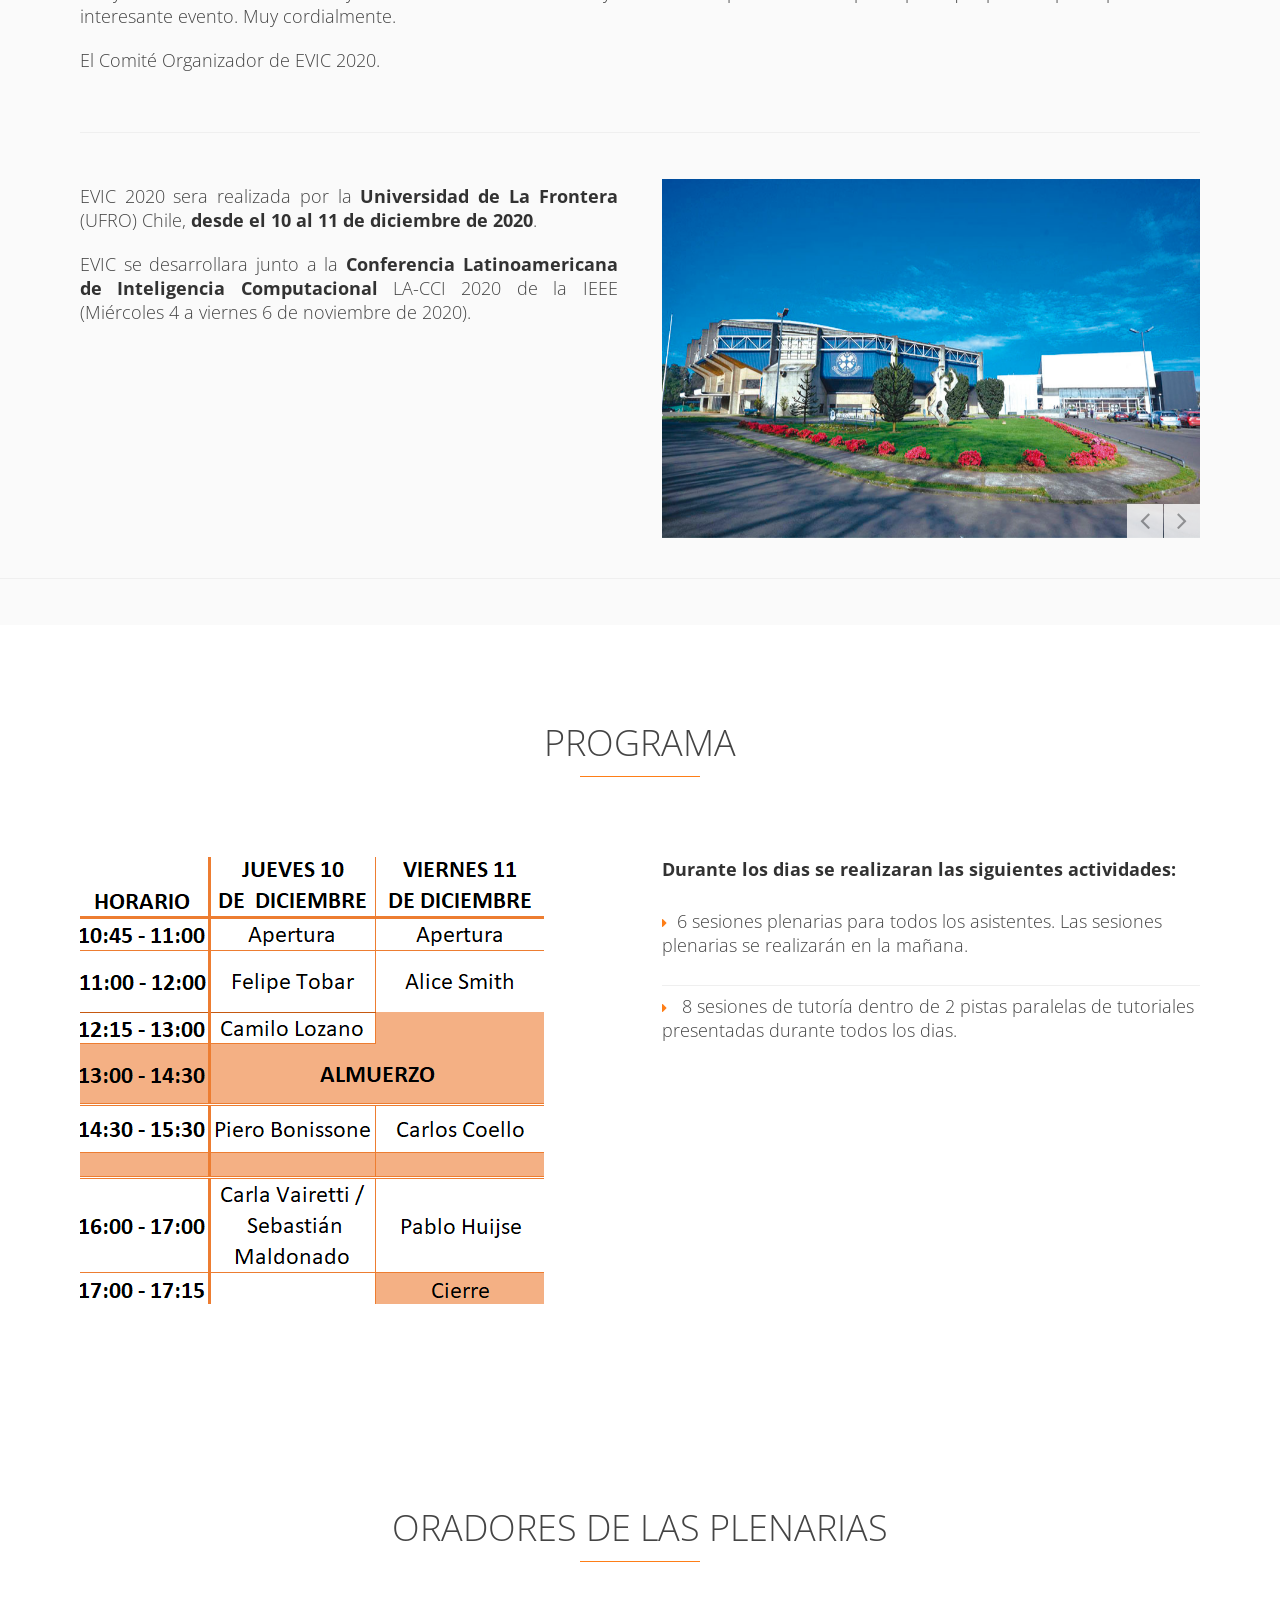
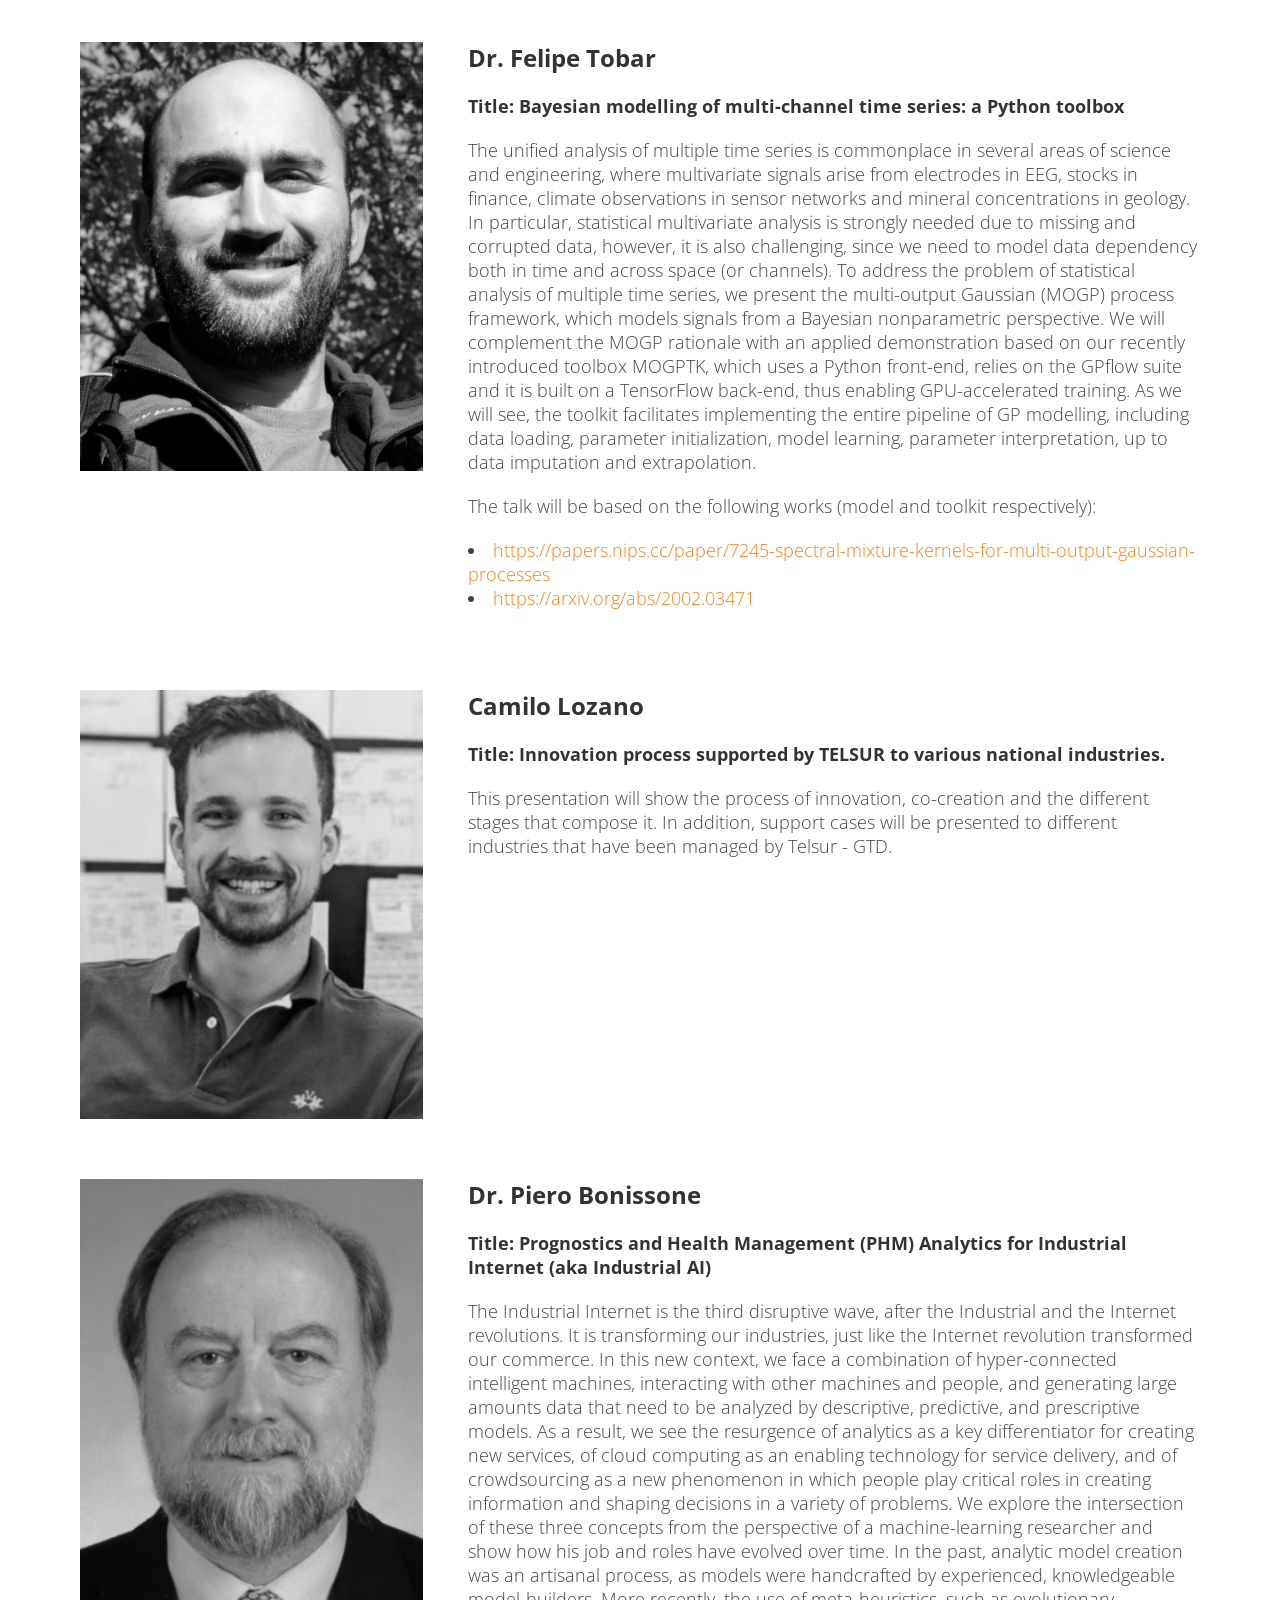
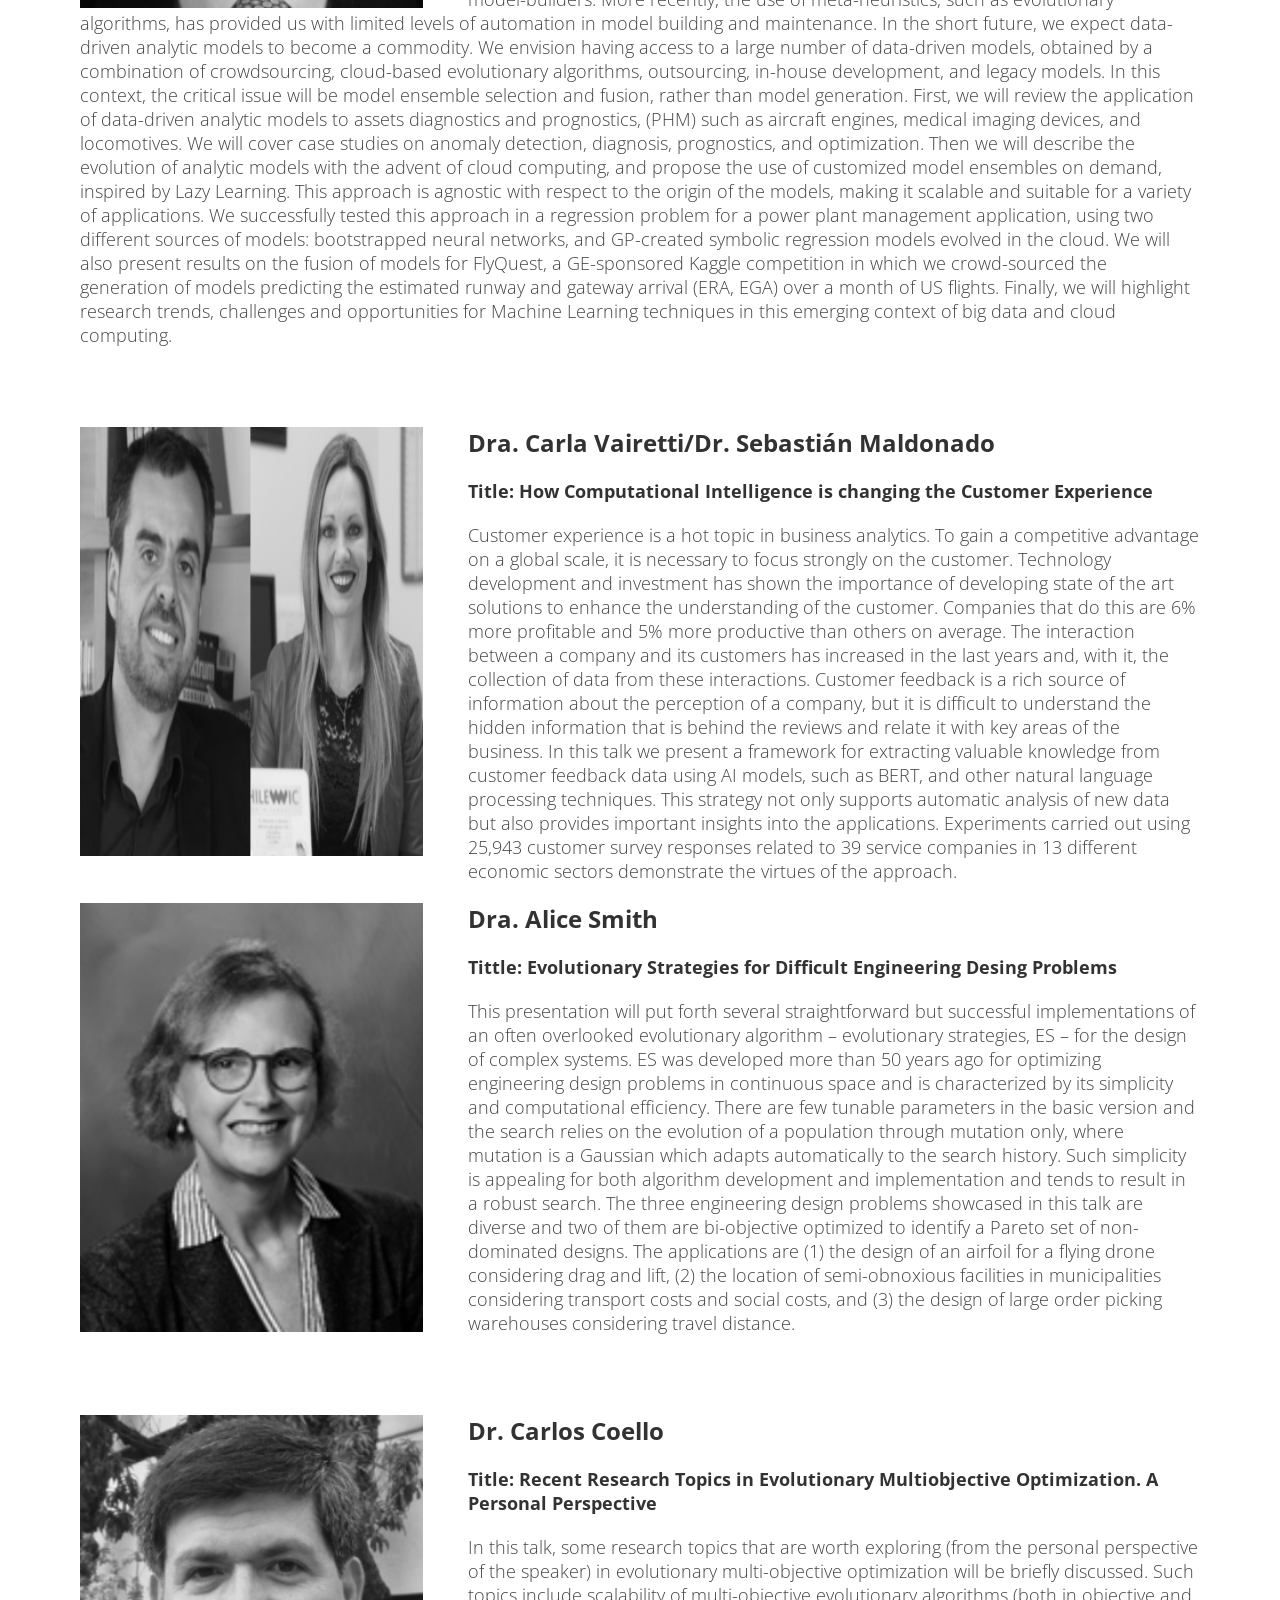
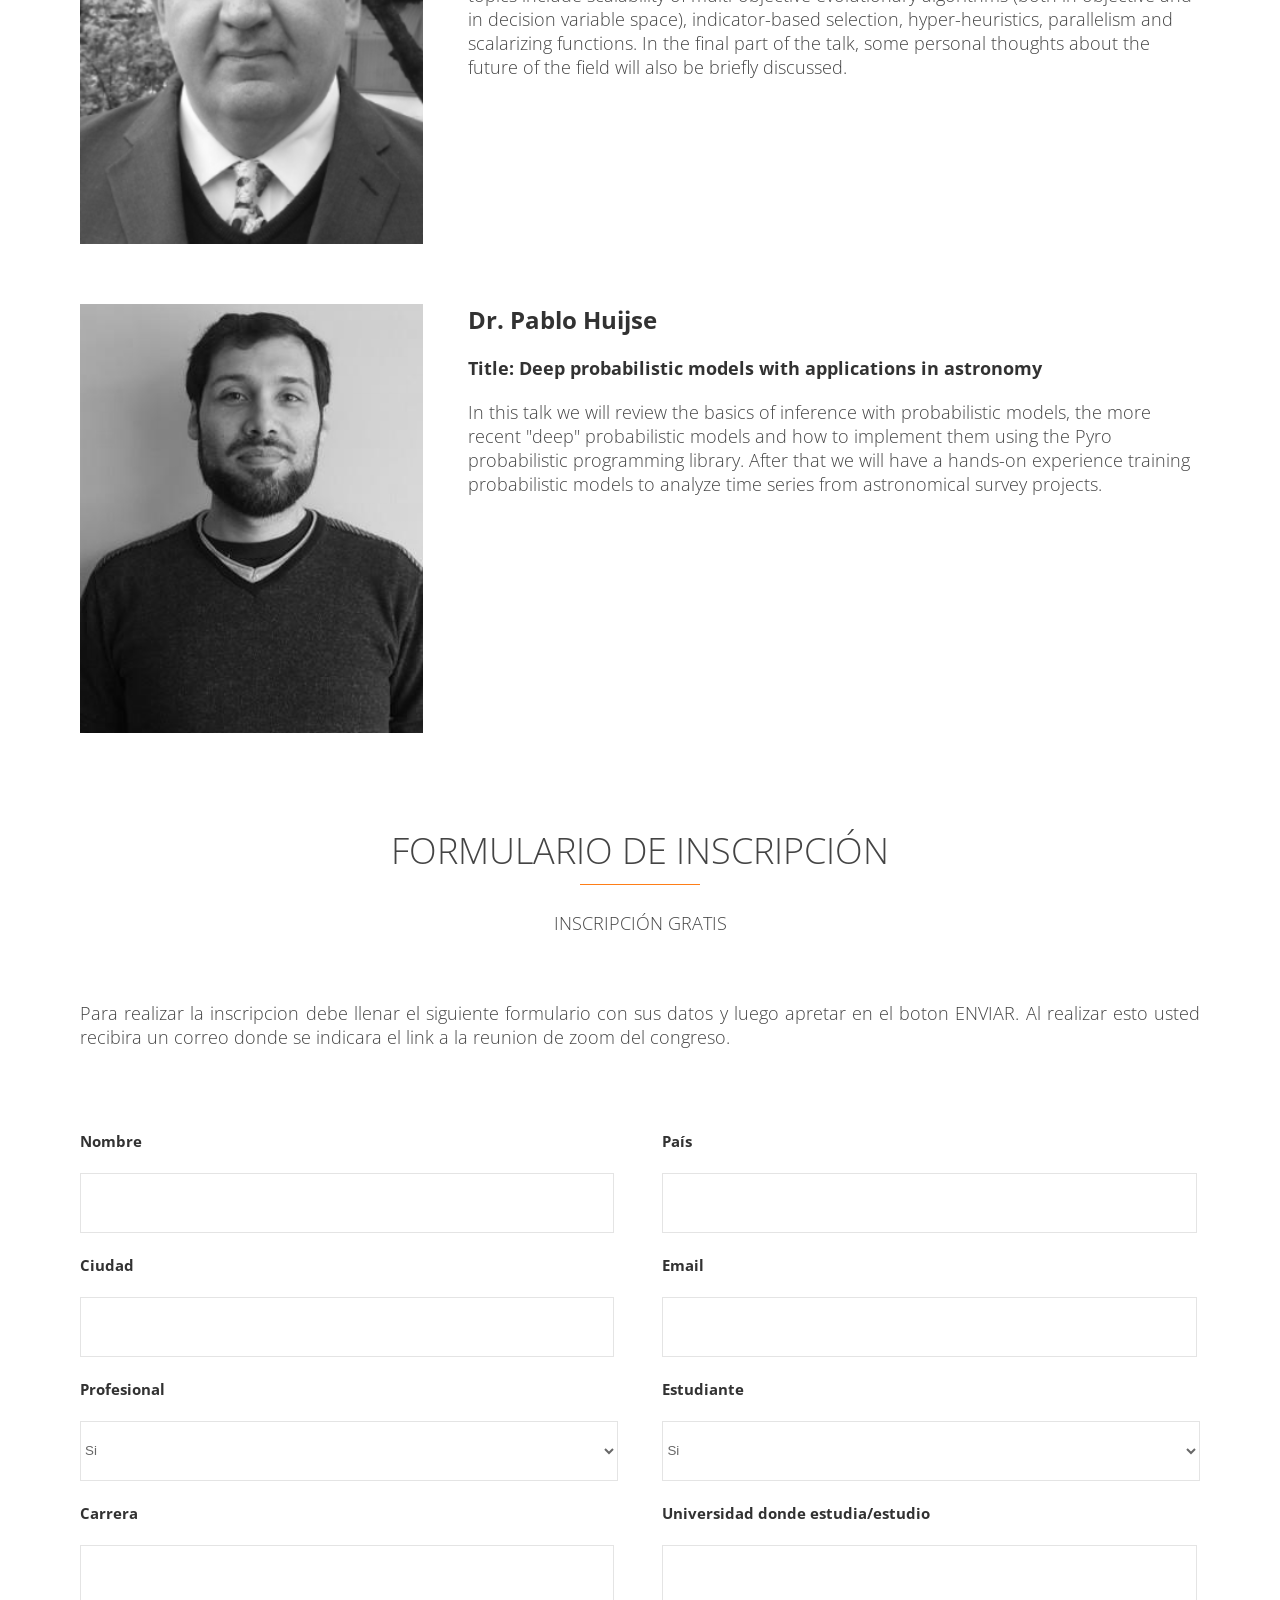
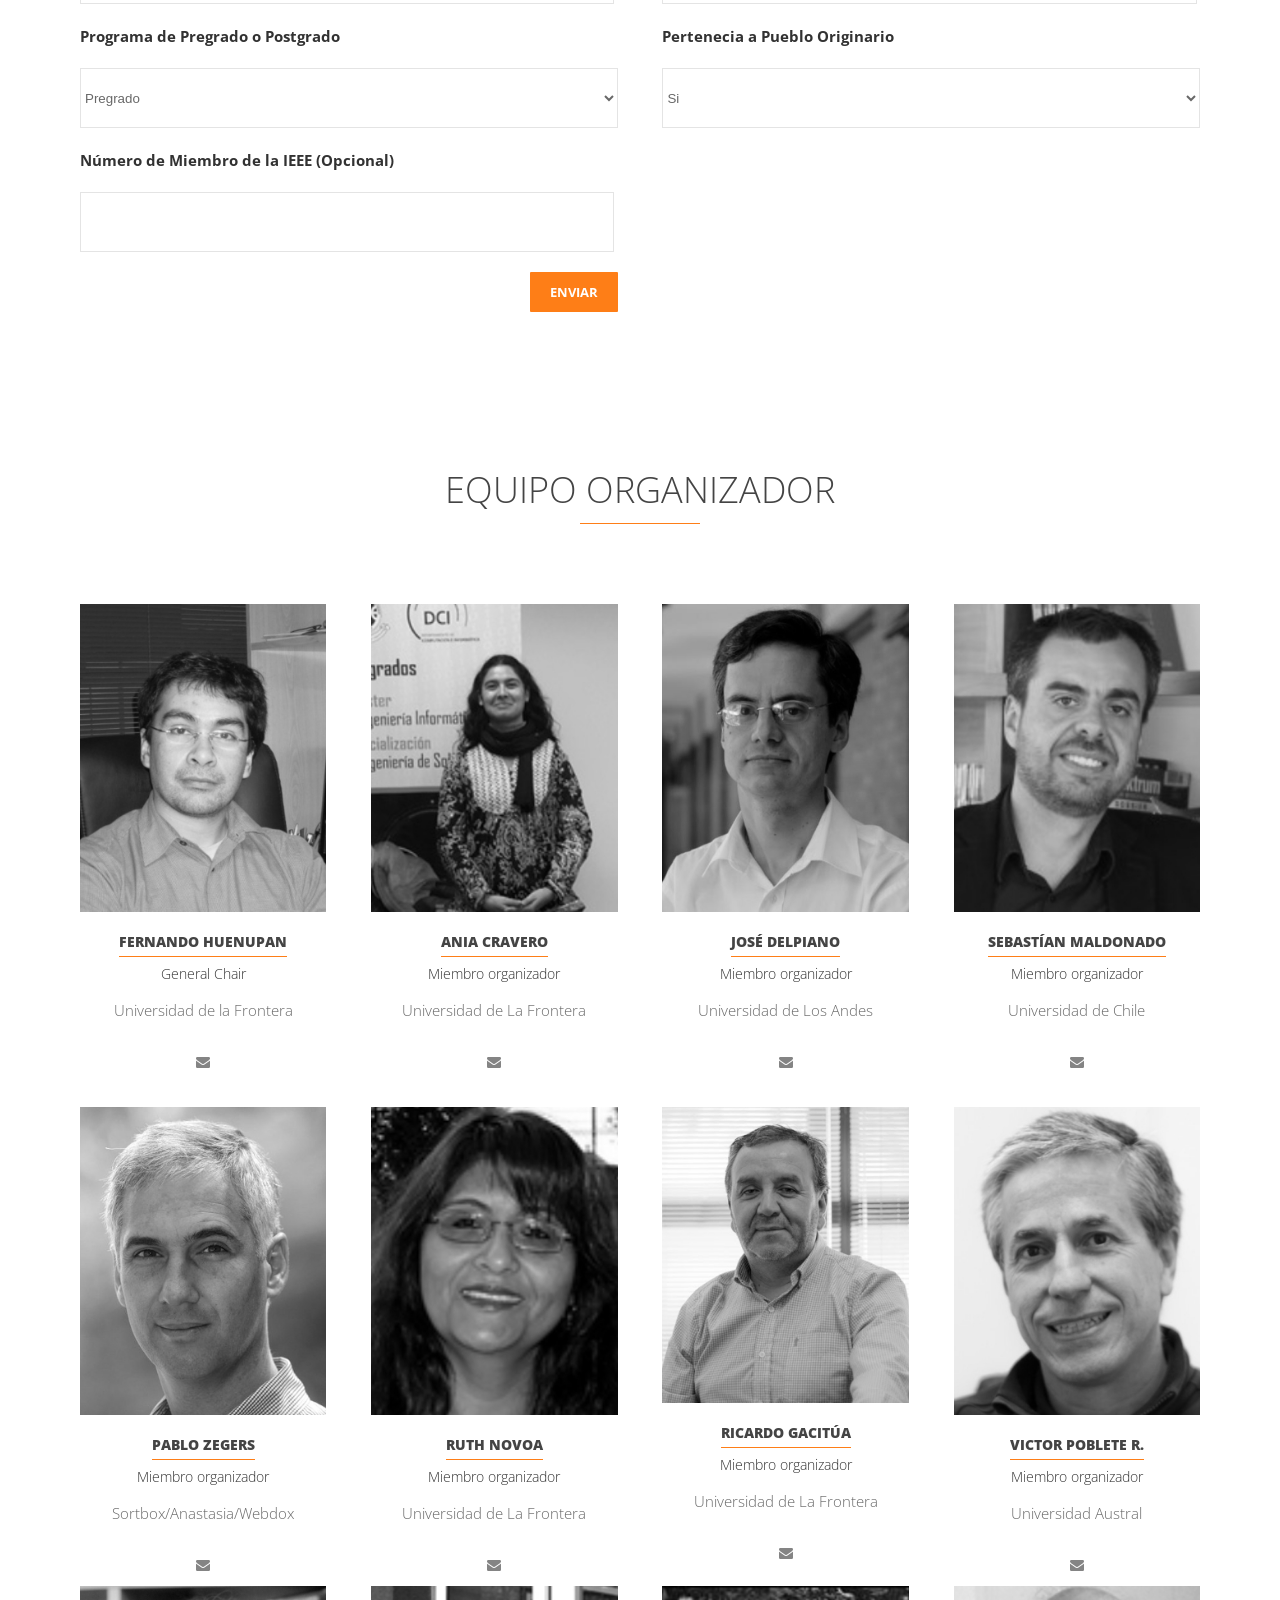
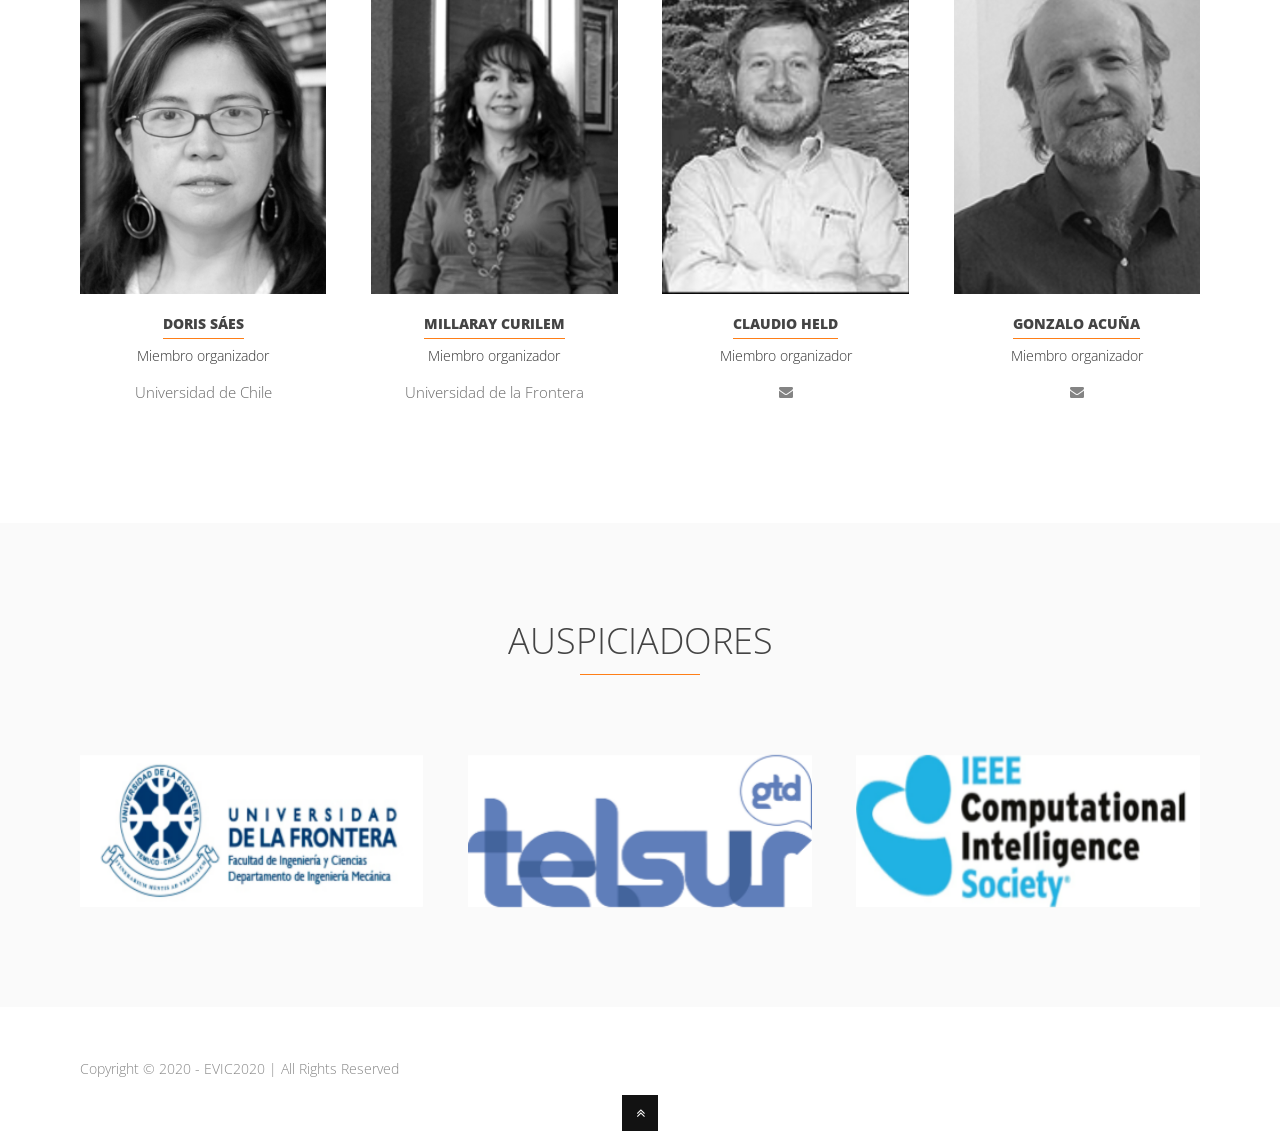
==== commit 050ff072: "arrego de versiones" ====
--- a/index.html
+++ b/index.html
@@ -171,7 +171,7 @@
 			<div class="space"></div>					
 
 		<div class="percent-one-half portfolio-inner">
-			<a href="images/programav4.png" title="Programa EVIC 2020" rel="prettyPhoto"><img src="images/programav4.png" alt="programa" /></a>		
+			<a href="images/programav4.png" title="Programa EVIC 2020" rel="prettyPhoto"><img src="images/programav5.png" alt="programa" /></a>
 		</div>	
 
 		<div class="percent-one-half column-last">
@@ -218,6 +218,18 @@
 		</div>
 		<div class="half space"></div>
 		<div class="percent-one-third box fadeInDown">
+			<img class="team-avatar" src="images/oradores/img-10.png" alt="Camilo Lozano" style="filter: grayscale(100%);"/>	
+		</div>	
+
+		<div class="percent-two-third column-last">
+			<h2><p><strong>Camilo Lozano</strong></h2>
+			<h3><p><strong>Title: Innovation process supported by TELSUR to various national industries.</strong></p>
+			    <p>This presentation will show the process of innovation, co-creation and the different stages that compose it. In addition, support cases will be presented to different industries that have been managed by Telsur - GTD.</p>
+			</h3>
+		</div>
+
+		<div class="half space"></div>
+		<div class="percent-one-third box fadeInDown">
 			<img class="team-avatar" src="images/oradores/img-04.png" alt="Piero Bonissone" style="filter: grayscale(100%);"/>	
 		</div>	
 
@@ -233,22 +245,12 @@
 		</div>
 		<div class="half space"></div>
 		<div class="percent-one-third box fadeInDown">
-			<img class="team-avatar" src="images/oradores/img-07.png" alt="Carla Vairetti" style="filter: grayscale(100%);"/>	
+			<img class="team-avatar" src="images/oradores/img-11.png" alt="Carla Vairetti" style="filter: grayscale(100%);"/>	
 		</div>	
 
 		<div class="percent-two-third column-last">
-			<h2><p><strong>Dra. Carla Vairetti</strong></h2>
-			<h3><p><strong>Title: How Computational Intelligence is changing the Customer Experience</strong></p>
-			    <p>Customer experience is a hot topic in business analytics. To gain a competitive advantage on a global scale, it is necessary to focus strongly on the customer. Technology development and investment has shown the importance of developing state of the art solutions to enhance the understanding of the customer. Companies that do this are 6% more profitable and 5% more productive than others on average. The interaction between a company and its customers has increased in the last years and, with it, the collection of data from these interactions. Customer feedback is a rich source of information about the perception of a company, but it is difficult to understand the hidden information that is behind the reviews and relate it with key areas of the business. In this talk we present a framework for extracting valuable knowledge from customer feedback data using  AI models, such as BERT, and other natural language processing techniques. This strategy not only supports automatic analysis of new data but also provides important insights into the applications. Experiments carried out using 25,943 customer survey responses related to 39 service companies in 13 different economic sectors demonstrate the virtues of the approach.</p> 
-			</h3>
-		</div>
-		<div class="half space"></div>
-		<div class="percent-one-third box fadeInDown">
-			<img class="team-avatar" src="images/oradores/img-09.png" alt="Sebastian Maldonado" style="filter: grayscale(100%);"/>	
-		</div>	
-
-		<div class="percent-two-third column-last">
-			<h2><p><strong>Dr. Sebastián Maldonado</strong></h2>
+			<h2><p><strong>Dra. Carla Vairetti/Dr. Sebastián Maldonado</strong></h2>
+			
 			<h3><p><strong>Title: How Computational Intelligence is changing the Customer Experience</strong></p>
 			    <p>Customer experience is a hot topic in business analytics. To gain a competitive advantage on a global scale, it is necessary to focus strongly on the customer. Technology development and investment has shown the importance of developing state of the art solutions to enhance the understanding of the customer. Companies that do this are 6% more profitable and 5% more productive than others on average. The interaction between a company and its customers has increased in the last years and, with it, the collection of data from these interactions. Customer feedback is a rich source of information about the perception of a company, but it is difficult to understand the hidden information that is behind the reviews and relate it with key areas of the business. In this talk we present a framework for extracting valuable knowledge from customer feedback data using  AI models, such as BERT, and other natural language processing techniques. This strategy not only supports automatic analysis of new data but also provides important insights into the applications. Experiments carried out using 25,943 customer survey responses related to 39 service companies in 13 different economic sectors demonstrate the virtues of the approach.</p> 
 			</h3>
@@ -527,39 +529,38 @@
 
 	<!-- AUSPICIADORES SECTION -->
 	
-	<section id="auspiciadores">	
+	<section id="clients">	
 		<section class="centered-wrapper">
 			<div class="double-space"></div>
 			
-			<h1 class="section-title">AUSPICIADORES</h1>	
+			<h1 class="section-title">Auspiciadores</h1>	
 			<div class="space"></div>
 			
-			<div class="clients-carousel">
-				<div id="owl-clients" class="owl-carousel box fadeInDown">		
-					<div >
-						<a href="https://www.ufro.cl/" target="_blank">
-							<img src="images/clients/ufro.png" alt="" />
-						</a>
-					</div>
-					<div class="space">
-					</div>	
-					<div >
-						<a href="https://cis.ieee.org/" target="_blank">
-							<img src="images/clients/ieee.png" alt="" />
-						</a>
-					</div>	
-				</div>
-			</div>
+			<div class="percent-one-third box fadeInDown">
+				<img class="team-avatar" src="images/clients/logo-ufro.png" alt=" " />
+
+
+			</div><!--end one-third-->
+			<div class="percent-one-third box fadeInDown">
+				<img class="team-avatar" src="images/clients/telsur.png" alt=" " />
+
+
+			</div><!--end one-third-->
+			<div class="percent-one-third column-last box fadeInDown">
+				<img class="team-avatar" src="images/clients/ieee.png" alt=" " />
+
+
+			</div><!--end one-third-->
 			<div class="double-space"></div>
 		</section>
-	</section>	
+	</section>
 
 
 	<footer id="footer">		
 		<div id="bottomfooter">		
 			<div class="centered-wrapper">		
 				<div class="percent-two-third">
-					<p>Copyright &copy; 2020 - Diegosaurio | All Rights Reserved</p>
+					<p>Copyright &copy; 2020 - EVIC2020 | All Rights Reserved</p>
 				</div><!--end one-half-->
 			</div><!--end centered-wrapper-->				
 		</div><!--end bottomfooter-->
@@ -598,8 +599,6 @@
 
 	<!-- CUSTOM -->
 	<script type="text/javascript" src="js/custom.js"></script>
-    <script>
-
-</script>
+
 </body> 
 </html>
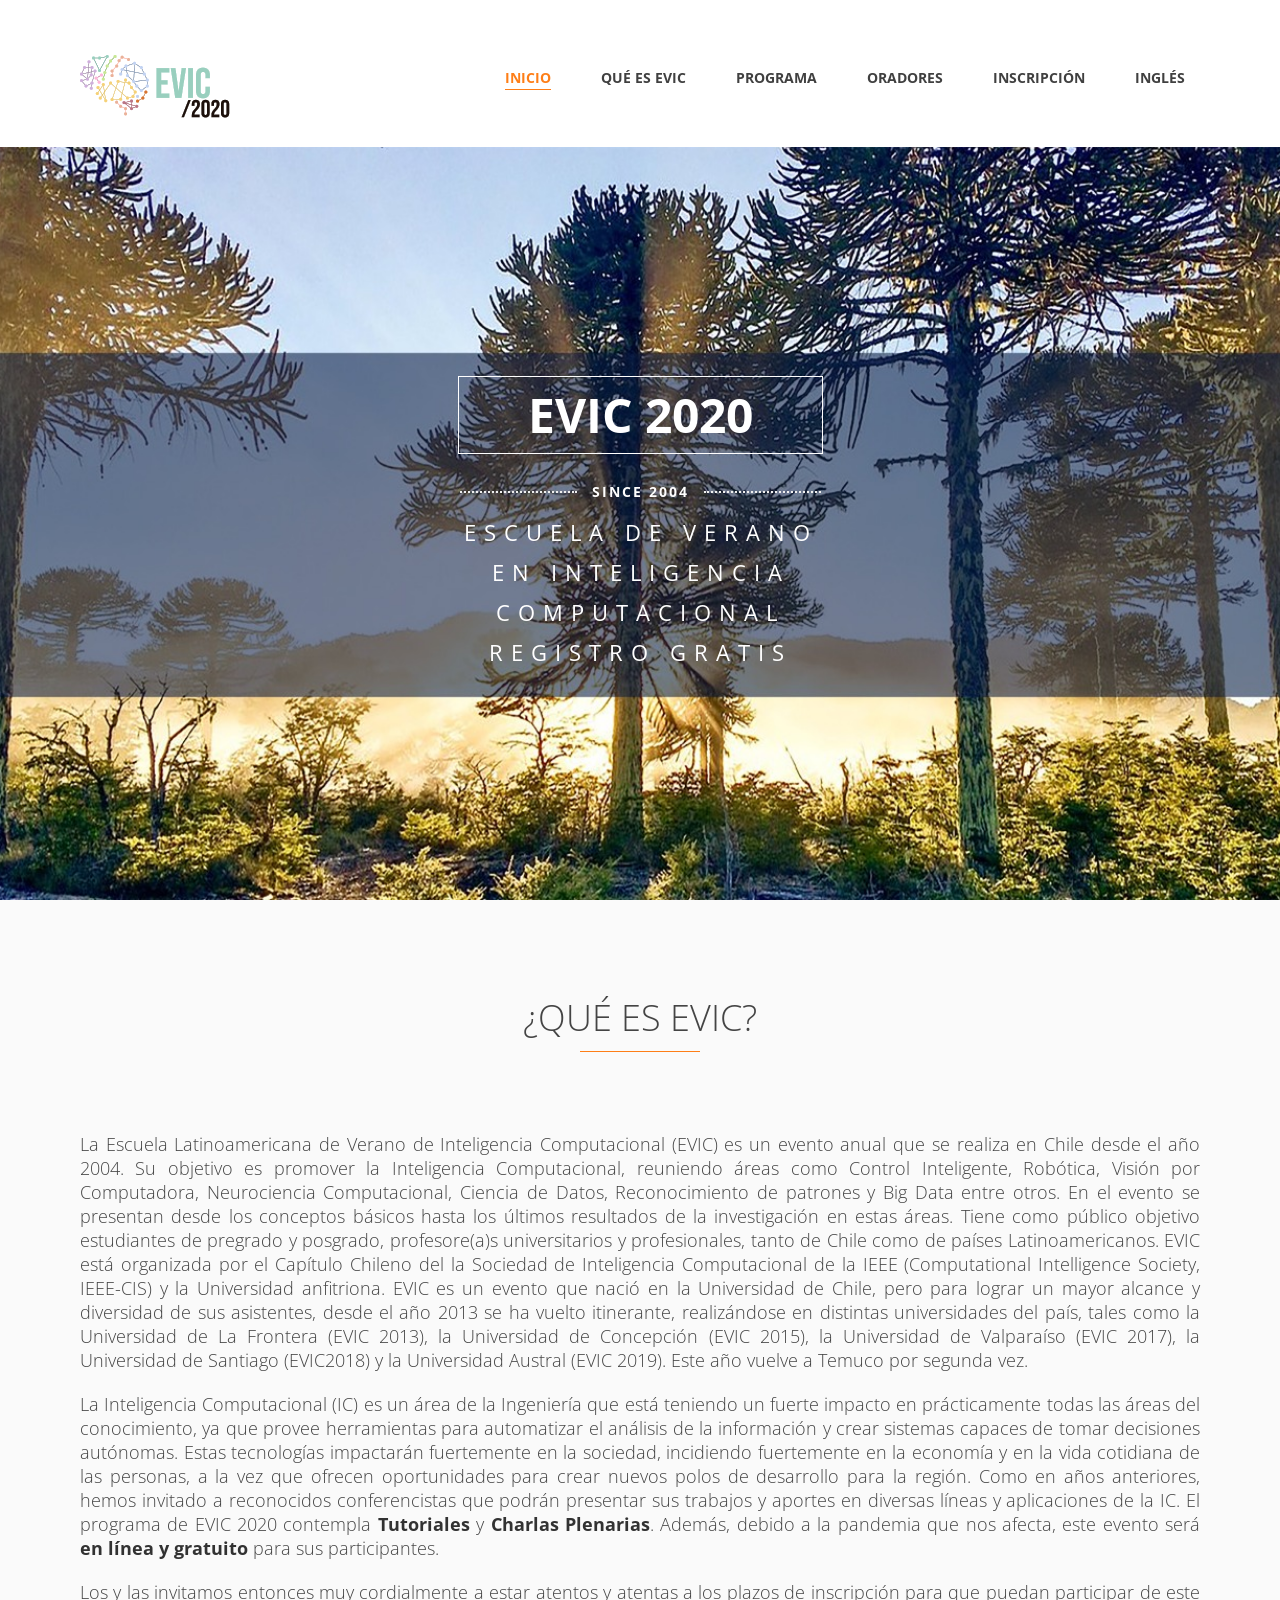
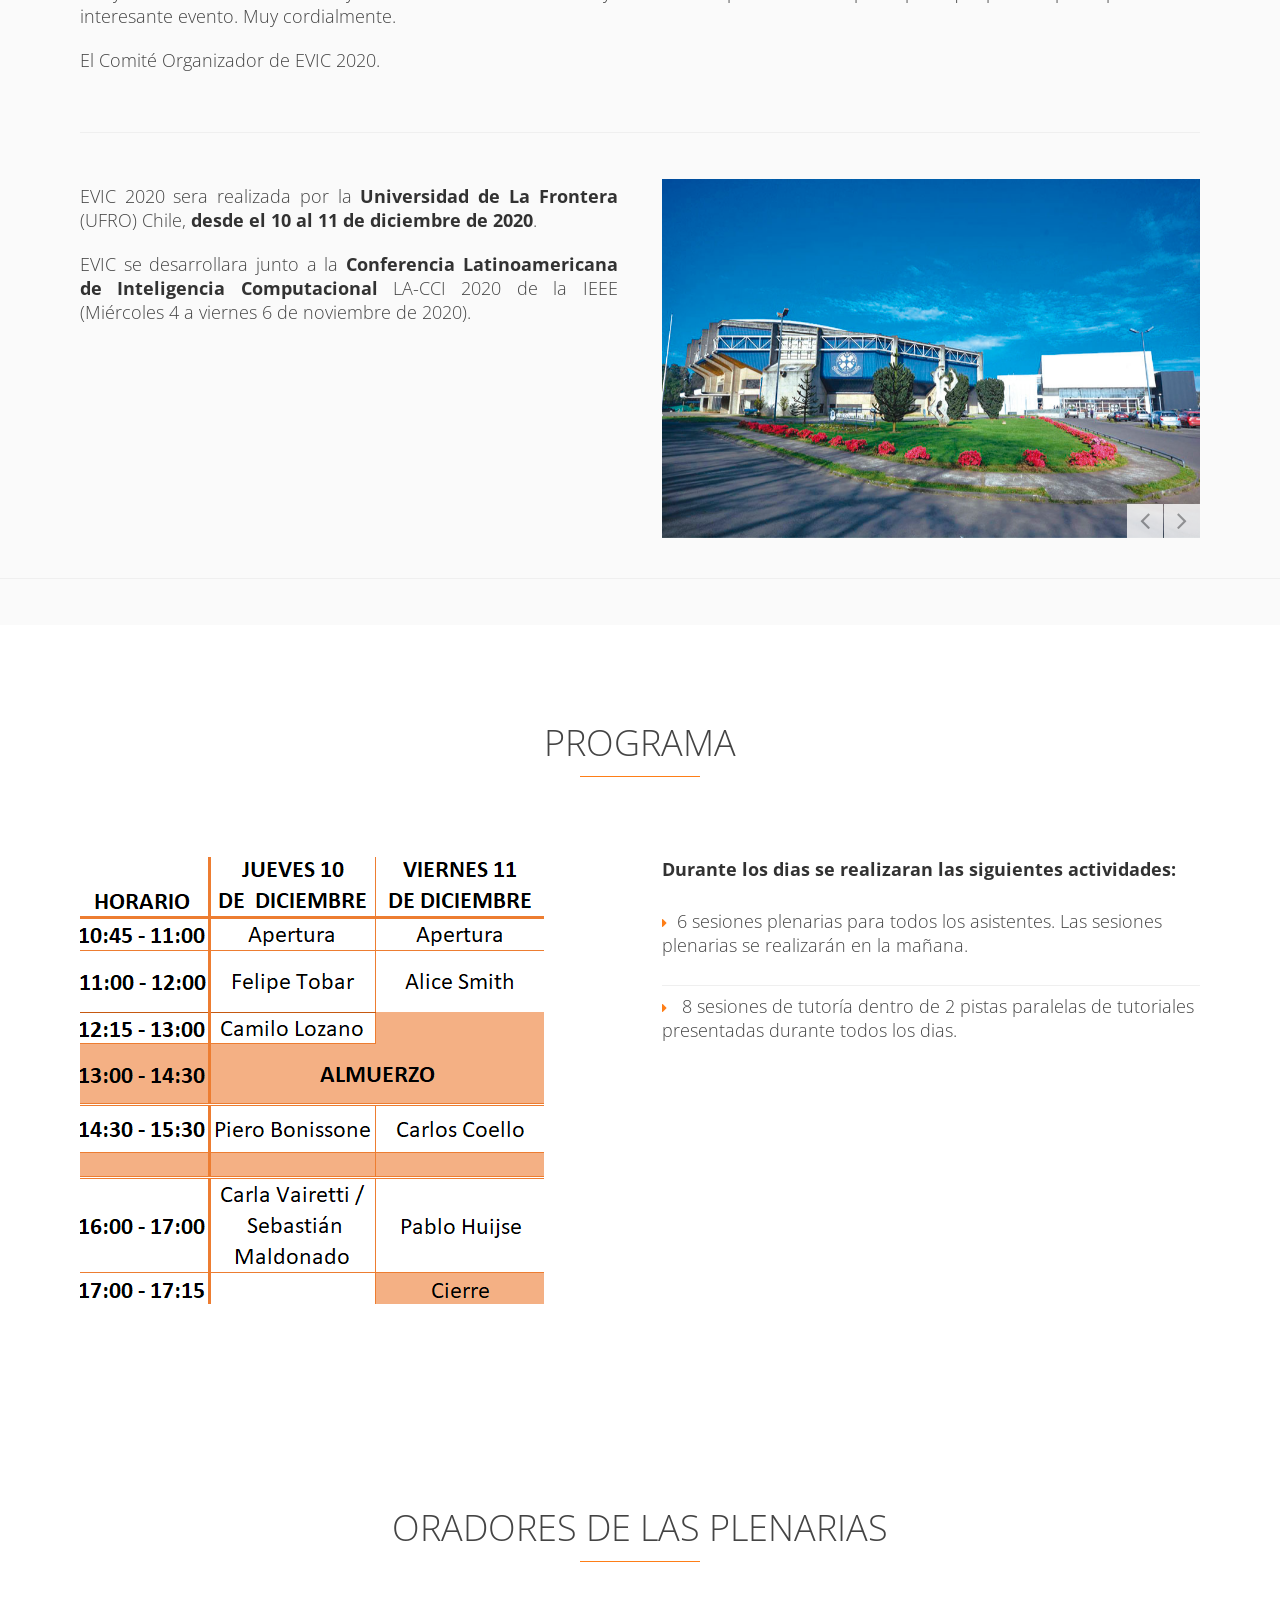
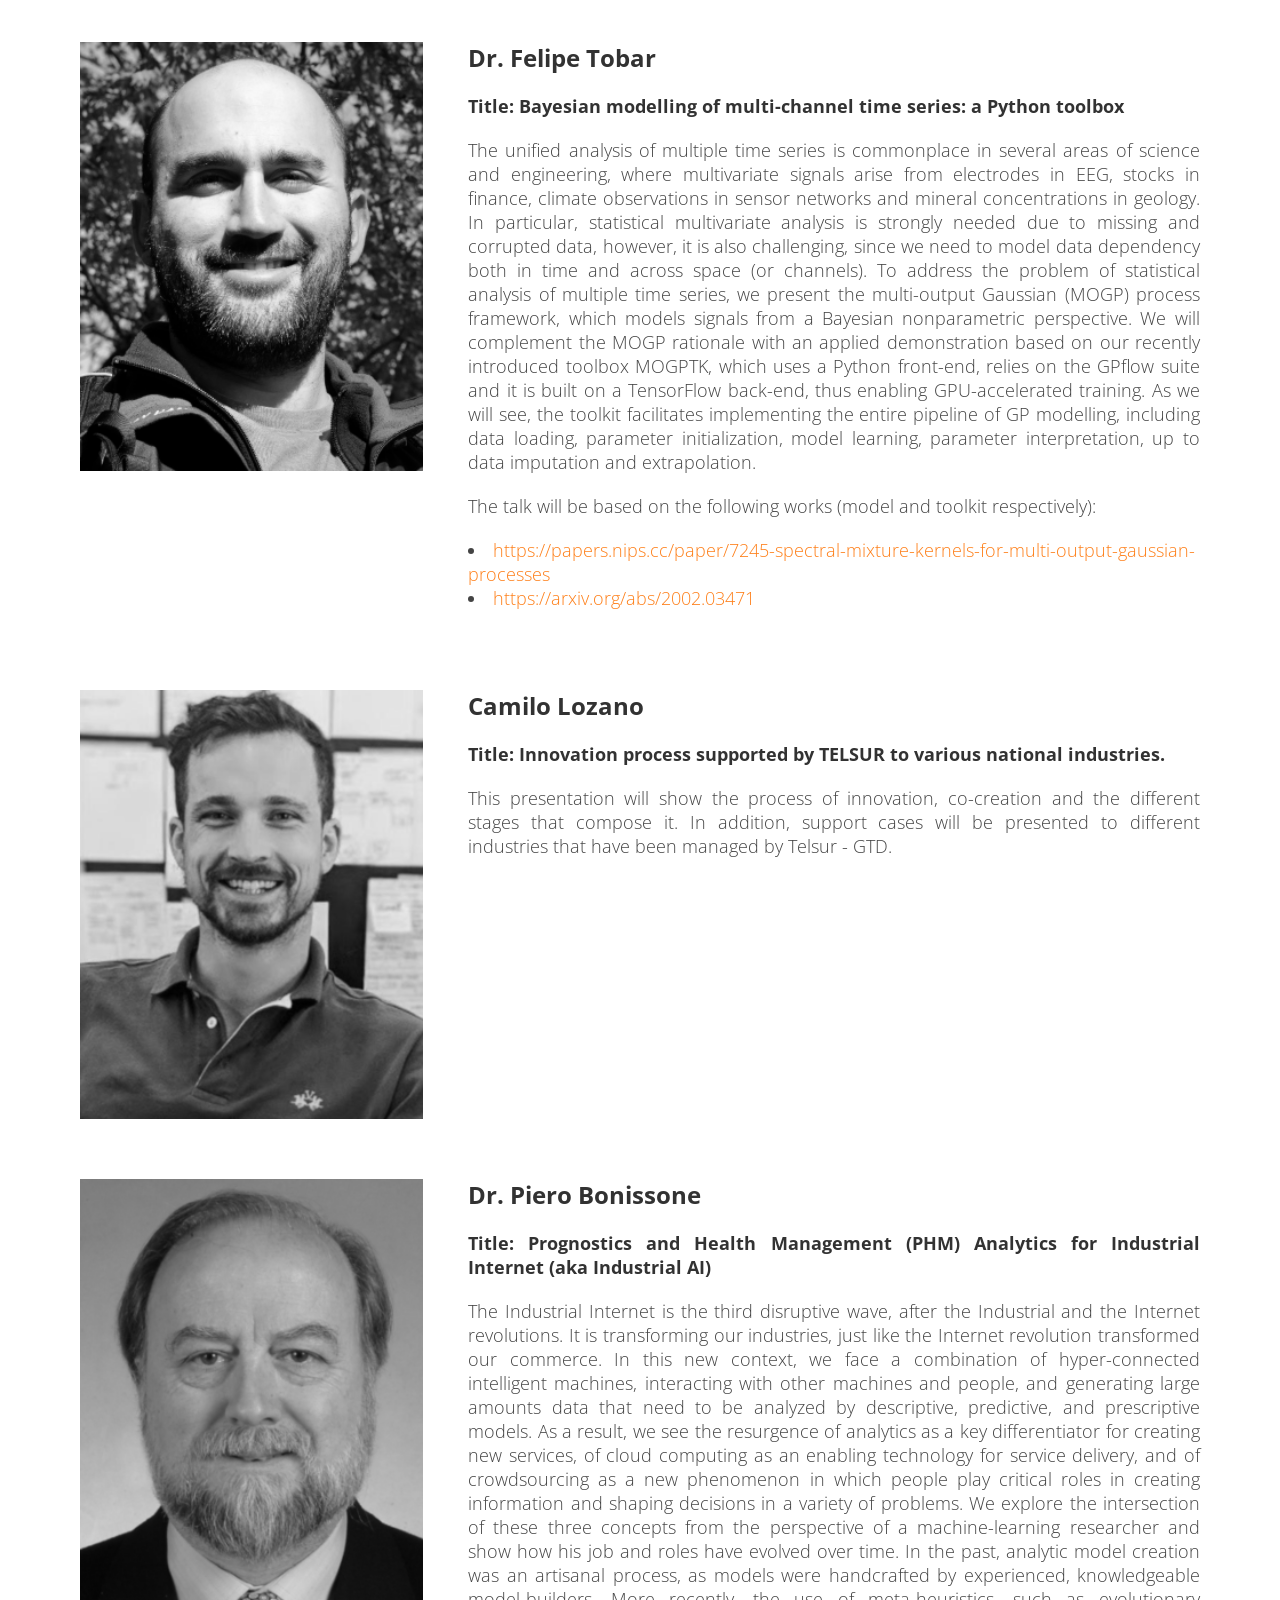
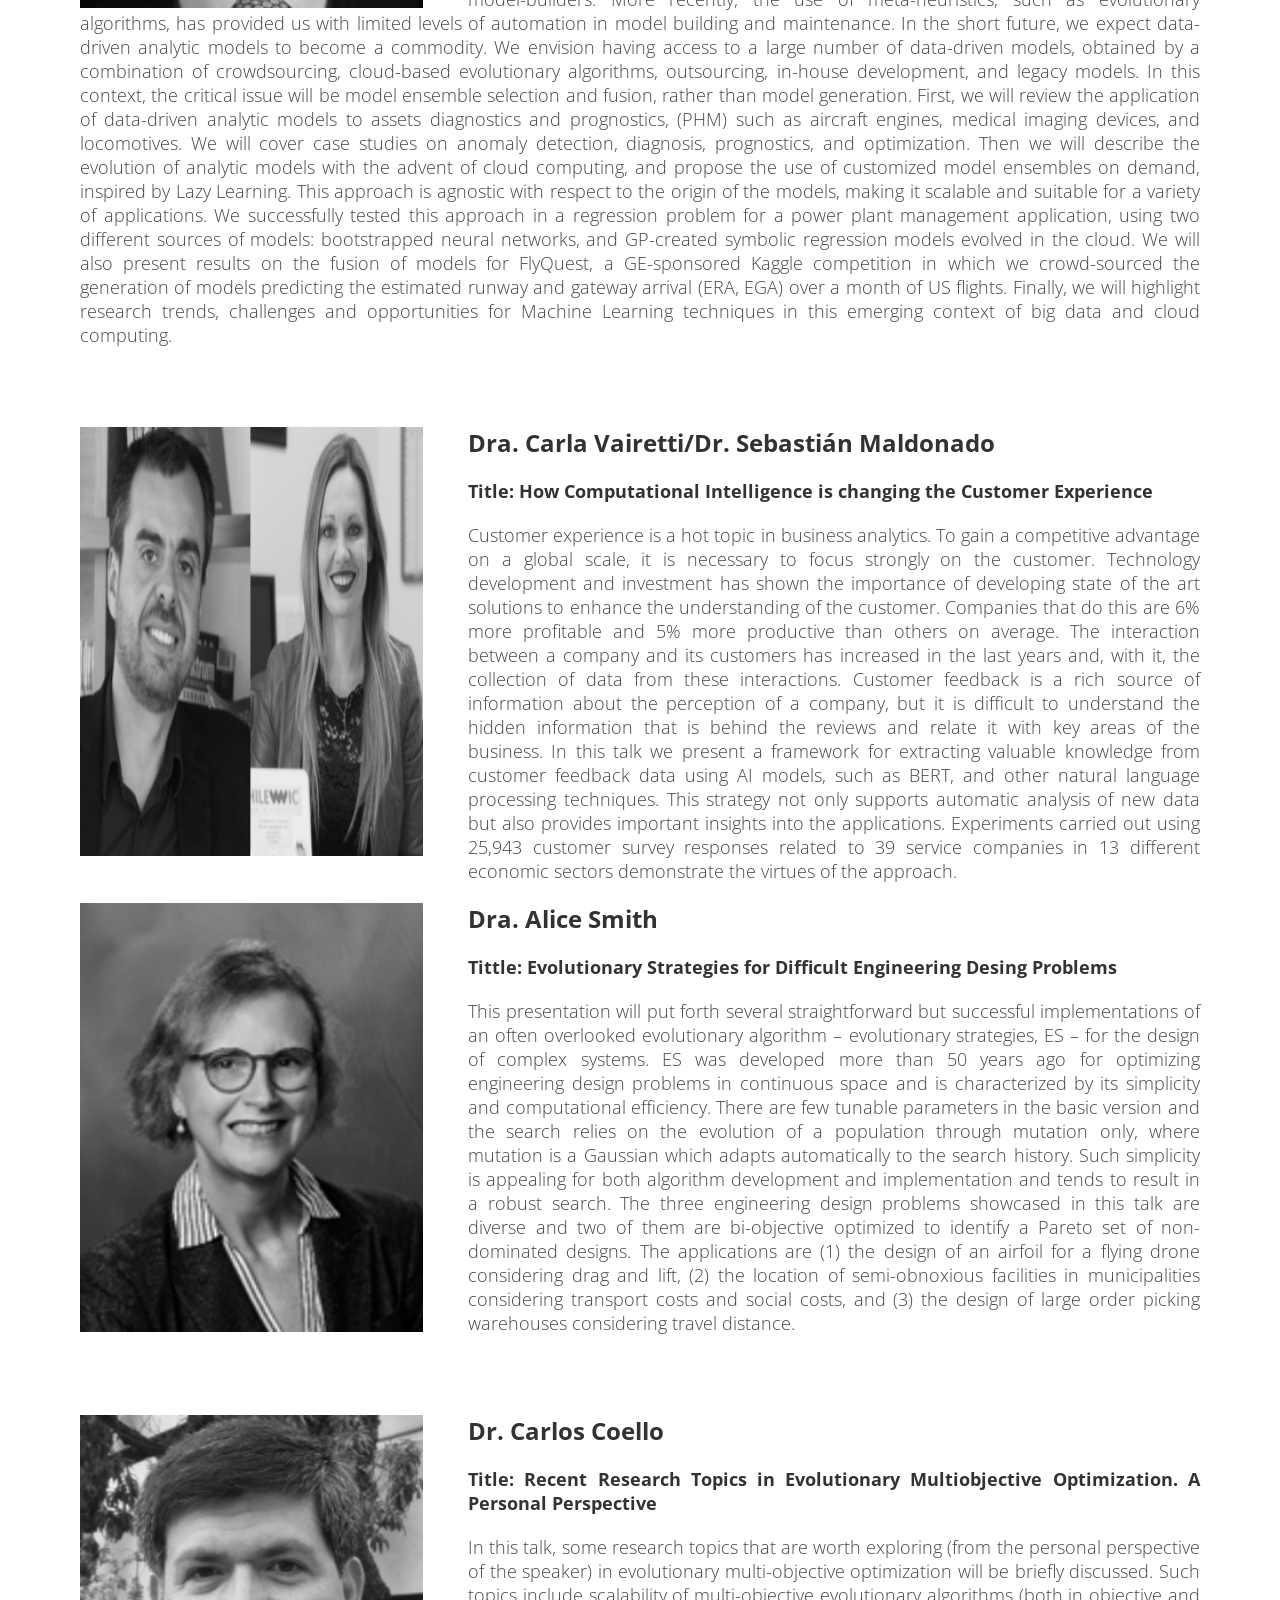
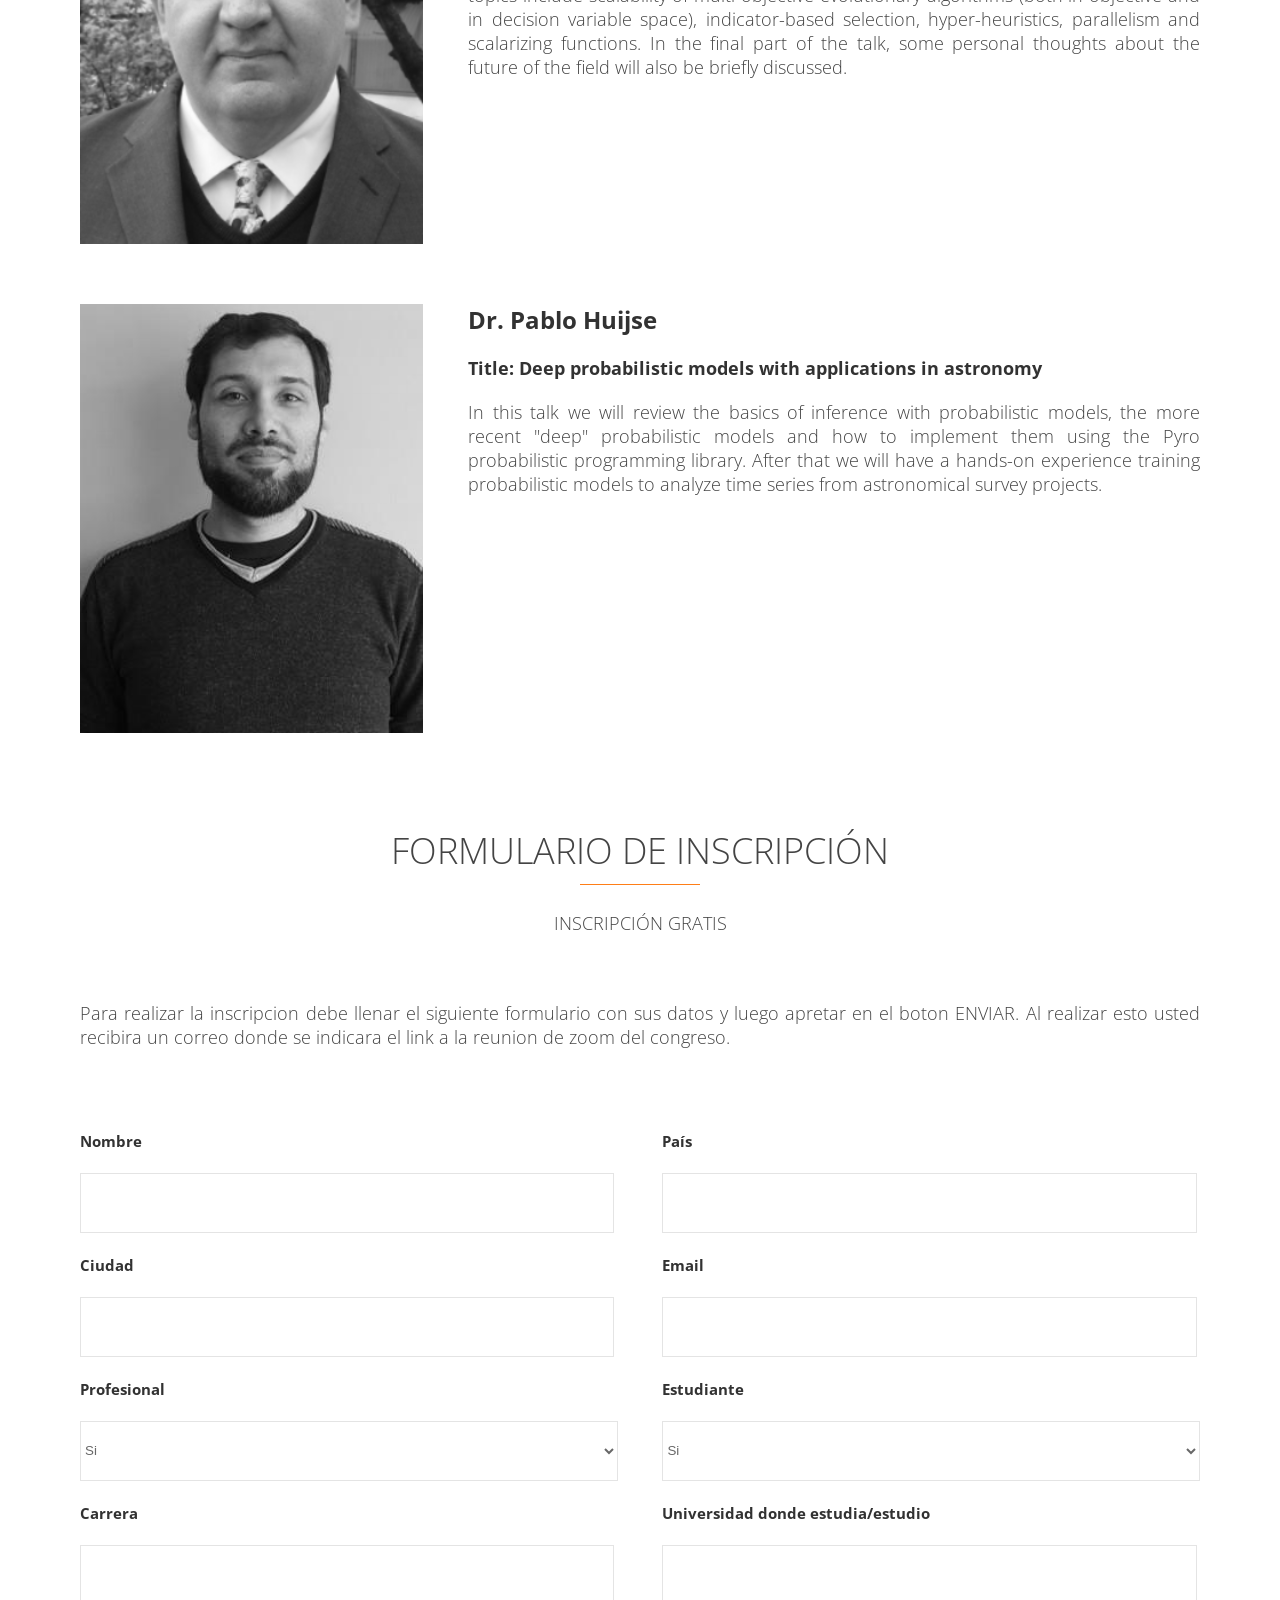
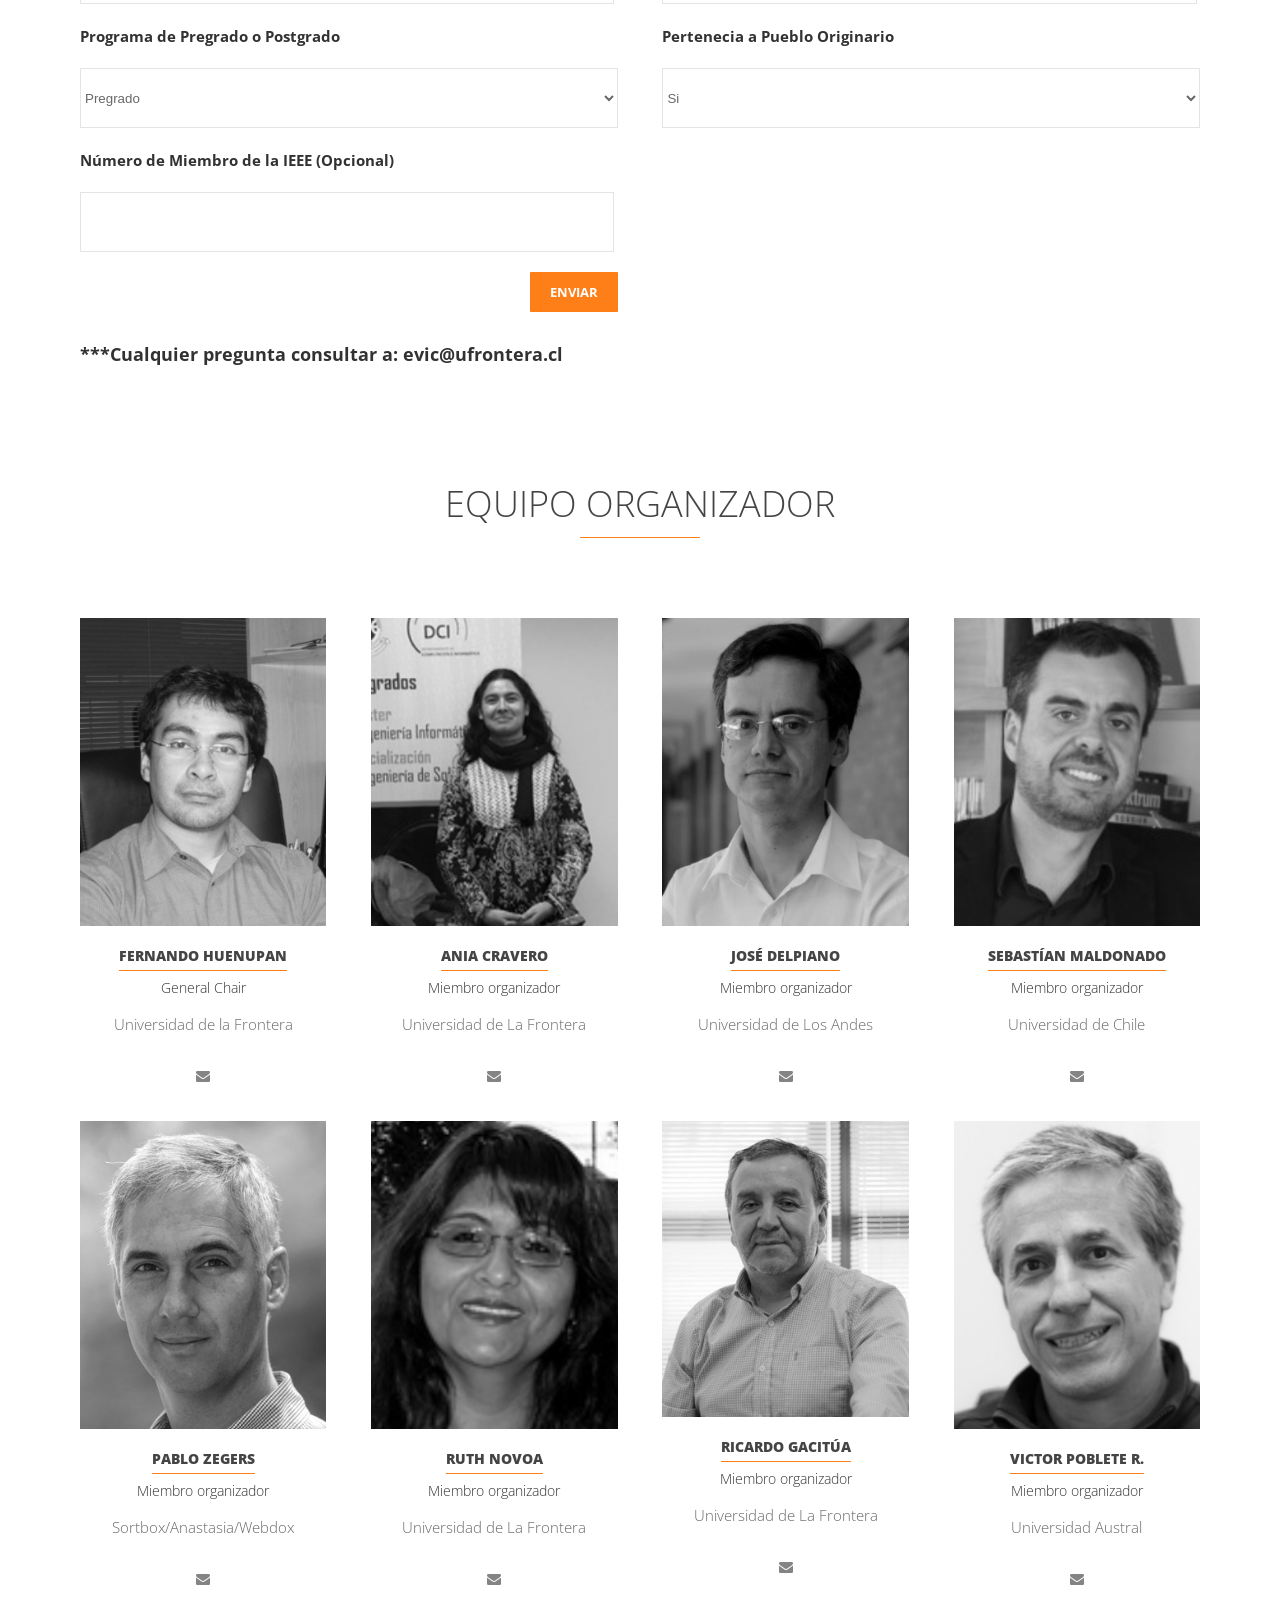
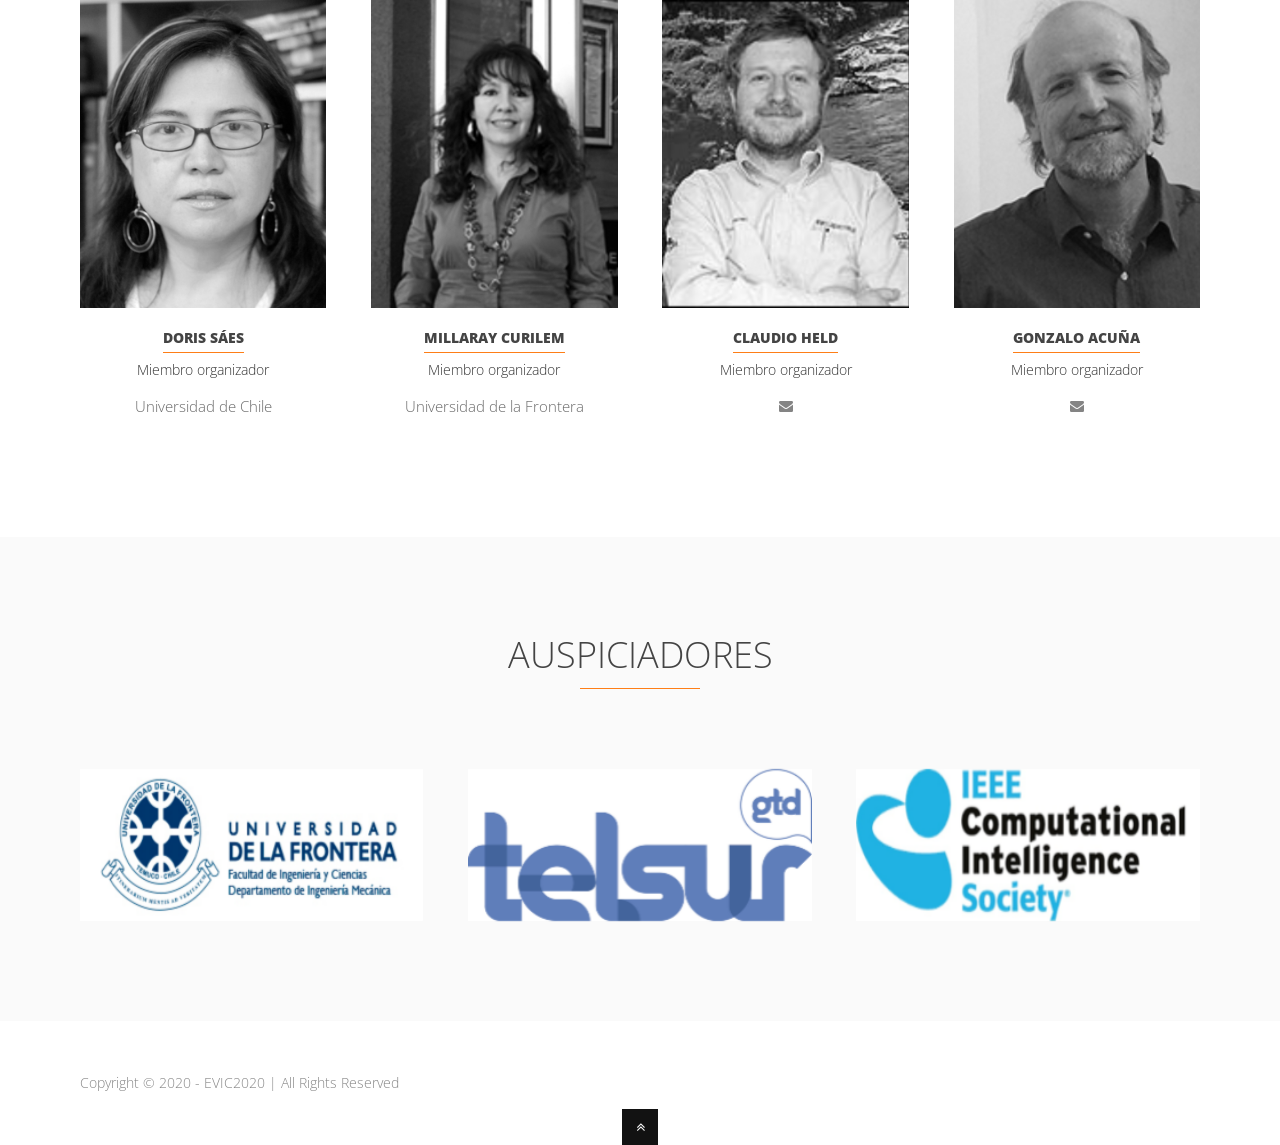
==== commit 633211f3: "otra version, cambio de los php" ====
--- a/index.html
+++ b/index.html
@@ -204,10 +204,10 @@
 
 		<div class="percent-two-third column-last">
 			<h2><p><strong>Dr. Felipe Tobar</strong></h2>
-			<h3><p><strong>Title: Bayesian modelling of multi-channel time series: a Python toolbox</strong></p>
-			    <p>The unified analysis of multiple time series is commonplace in several areas of science and engineering, where multivariate signals arise from electrodes in EEG, stocks in finance, climate observations in sensor networks and mineral concentrations in geology. In particular, statistical multivariate analysis is strongly needed due to missing and corrupted data, however, it is also challenging, since we need to model data dependency both in time and across space (or channels). To address the problem of statistical analysis of multiple time series, we present the multi-output Gaussian (MOGP) process framework, which models signals from a Bayesian nonparametric perspective. We will complement the MOGP rationale with an applied demonstration based on our recently introduced toolbox MOGPTK, which uses a Python front-end, relies on the GPflow suite and it is built on a TensorFlow back-end, thus enabling GPU-accelerated training. As we will see, the toolkit facilitates implementing the entire pipeline of GP modelling, including data loading, parameter initialization, model learning, parameter interpretation, up to data imputation and extrapolation.</p>
-			    <p>The talk will be based on the following works (model and toolkit respectively):</p>
-			    <p><lu><li>
+			<h3><p ALIGN="justify"><strong>Title: Bayesian modelling of multi-channel time series: a Python toolbox</strong></p>
+			    <p ALIGN="justify">The unified analysis of multiple time series is commonplace in several areas of science and engineering, where multivariate signals arise from electrodes in EEG, stocks in finance, climate observations in sensor networks and mineral concentrations in geology. In particular, statistical multivariate analysis is strongly needed due to missing and corrupted data, however, it is also challenging, since we need to model data dependency both in time and across space (or channels). To address the problem of statistical analysis of multiple time series, we present the multi-output Gaussian (MOGP) process framework, which models signals from a Bayesian nonparametric perspective. We will complement the MOGP rationale with an applied demonstration based on our recently introduced toolbox MOGPTK, which uses a Python front-end, relies on the GPflow suite and it is built on a TensorFlow back-end, thus enabling GPU-accelerated training. As we will see, the toolkit facilitates implementing the entire pipeline of GP modelling, including data loading, parameter initialization, model learning, parameter interpretation, up to data imputation and extrapolation.</p>
+			    <p ALIGN="justify">The talk will be based on the following works (model and toolkit respectively):</p>
+			    <p ALIGN="justify"><lu><li>
 			        <a href="https://papers.nips.cc/paper/7245-spectral-mixture-kernels-for-multi-output-gaussian-processes">https://papers.nips.cc/paper/7245-spectral-mixture-kernels-for-multi-output-gaussian-processes</a>
 			    </li>
 			    <li>
@@ -222,9 +222,9 @@
 		</div>	
 
 		<div class="percent-two-third column-last">
-			<h2><p><strong>Camilo Lozano</strong></h2>
-			<h3><p><strong>Title: Innovation process supported by TELSUR to various national industries.</strong></p>
-			    <p>This presentation will show the process of innovation, co-creation and the different stages that compose it. In addition, support cases will be presented to different industries that have been managed by Telsur - GTD.</p>
+			<h2><p ALIGN="justify"><strong>Camilo Lozano</strong></h2>
+			<h3><p ALIGN="justify"><strong>Title: Innovation process supported by TELSUR to various national industries.</strong></p>
+			    <p ALIGN="justify">This presentation will show the process of innovation, co-creation and the different stages that compose it. In addition, support cases will be presented to different industries that have been managed by Telsur - GTD.</p>
 			</h3>
 		</div>
 
@@ -234,9 +234,9 @@
 		</div>	
 
 		<div class="percent-two-half column-last">
-			<h2><p><strong>Dr. Piero Bonissone</strong></h2>
-			<h3><p><strong>Title: Prognostics and Health Management (PHM) Analytics for Industrial Internet (aka Industrial AI)</strong></p>
-			    <p>The Industrial Internet is the third disruptive wave, after the Industrial and the Internet revolutions. It is transforming our industries, just like the Internet revolution transformed our commerce.  In this new context, we face a combination of hyper-connected intelligent machines, interacting with other machines and people, and generating large amounts data that need to be analyzed by descriptive, predictive, and prescriptive models.  As a result, we see the resurgence of analytics as a key differentiator for creating new services, of cloud computing as an enabling technology for service delivery, and of crowdsourcing as a new phenomenon in which people play critical roles in creating information and shaping decisions in a variety of problems. We explore the intersection of these three concepts from the perspective of a machine-learning researcher and show how his job and roles have evolved over time.
+			<h2><p ALIGN="justify"><strong>Dr. Piero Bonissone</strong></h2>
+			<h3><p ALIGN="justify"><strong>Title: Prognostics and Health Management (PHM) Analytics for Industrial Internet (aka Industrial AI)</strong></p>
+			    <p ALIGN="justify">The Industrial Internet is the third disruptive wave, after the Industrial and the Internet revolutions. It is transforming our industries, just like the Internet revolution transformed our commerce.  In this new context, we face a combination of hyper-connected intelligent machines, interacting with other machines and people, and generating large amounts data that need to be analyzed by descriptive, predictive, and prescriptive models.  As a result, we see the resurgence of analytics as a key differentiator for creating new services, of cloud computing as an enabling technology for service delivery, and of crowdsourcing as a new phenomenon in which people play critical roles in creating information and shaping decisions in a variety of problems. We explore the intersection of these three concepts from the perspective of a machine-learning researcher and show how his job and roles have evolved over time.
                     In the past, analytic model creation was an artisanal process, as models were handcrafted by experienced, knowledgeable model-builders. More recently, the use of meta-heuristics, such as evolutionary algorithms, has provided us with limited levels of automation in model building and maintenance.  In the short future, we expect data-driven analytic models to become a commodity. We envision having access to a large number of data-driven models, obtained by a combination of crowdsourcing, cloud-based evolutionary algorithms, outsourcing, in-house development, and legacy models. In this context, the critical issue will be model ensemble selection and fusion, rather than model generation.
                     First, we will review the application of data-driven analytic models to assets diagnostics and prognostics, (PHM) such as aircraft engines, medical imaging devices, and locomotives.  We will cover case studies on anomaly detection, diagnosis, prognostics, and optimization.
                     Then we will describe the evolution of analytic models with the advent of cloud computing, and propose the use of customized model ensembles on demand, inspired by Lazy Learning. This approach is agnostic with respect to the origin of the models, making it scalable and suitable for a variety of applications.  We successfully tested this approach in a regression problem for a power plant management application, using two different sources of models: bootstrapped neural networks, and GP-created symbolic regression models evolved in the cloud. We will also present results on the fusion of models for FlyQuest, a GE-sponsored Kaggle competition in which we crowd-sourced the generation of models predicting the estimated runway and gateway arrival (ERA, EGA) over a month of US flights.
@@ -249,10 +249,10 @@
 		</div>	
 
 		<div class="percent-two-third column-last">
-			<h2><p><strong>Dra. Carla Vairetti/Dr. Sebastián Maldonado</strong></h2>
-			
-			<h3><p><strong>Title: How Computational Intelligence is changing the Customer Experience</strong></p>
-			    <p>Customer experience is a hot topic in business analytics. To gain a competitive advantage on a global scale, it is necessary to focus strongly on the customer. Technology development and investment has shown the importance of developing state of the art solutions to enhance the understanding of the customer. Companies that do this are 6% more profitable and 5% more productive than others on average. The interaction between a company and its customers has increased in the last years and, with it, the collection of data from these interactions. Customer feedback is a rich source of information about the perception of a company, but it is difficult to understand the hidden information that is behind the reviews and relate it with key areas of the business. In this talk we present a framework for extracting valuable knowledge from customer feedback data using  AI models, such as BERT, and other natural language processing techniques. This strategy not only supports automatic analysis of new data but also provides important insights into the applications. Experiments carried out using 25,943 customer survey responses related to 39 service companies in 13 different economic sectors demonstrate the virtues of the approach.</p> 
+			<h2><p ALIGN="justify"><strong>Dra. Carla Vairetti/Dr. Sebastián Maldonado</strong></h2>
+			
+			<h3><p ALIGN="justify"><strong>Title: How Computational Intelligence is changing the Customer Experience</strong></p>
+			    <p ALIGN="justify">Customer experience is a hot topic in business analytics. To gain a competitive advantage on a global scale, it is necessary to focus strongly on the customer. Technology development and investment has shown the importance of developing state of the art solutions to enhance the understanding of the customer. Companies that do this are 6% more profitable and 5% more productive than others on average. The interaction between a company and its customers has increased in the last years and, with it, the collection of data from these interactions. Customer feedback is a rich source of information about the perception of a company, but it is difficult to understand the hidden information that is behind the reviews and relate it with key areas of the business. In this talk we present a framework for extracting valuable knowledge from customer feedback data using  AI models, such as BERT, and other natural language processing techniques. This strategy not only supports automatic analysis of new data but also provides important insights into the applications. Experiments carried out using 25,943 customer survey responses related to 39 service companies in 13 different economic sectors demonstrate the virtues of the approach.</p> 
 			</h3>
 		</div>
 		<div class="percent-one-third box fadeInDown">
@@ -260,9 +260,9 @@
 		</div>	
 
 		<div class="percent-two-third column-last">
-			<h2><p><strong>Dra. Alice Smith</strong></h2>
-			<h3><p><strong>Tittle: Evolutionary Strategies for Difficult Engineering Desing Problems</strong></p>
-			    <p>This presentation will put forth several straightforward but successful implementations of an often overlooked evolutionary algorithm – evolutionary strategies, ES – for the design of complex systems. ES was developed more than 50 years ago for optimizing engineering design problems in continuous space and is characterized by its simplicity and computational efficiency.  There are few tunable parameters in the basic version and the search relies on the evolution of a population through mutation only, where mutation is a Gaussian which adapts automatically to the search history.  Such simplicity is appealing for both algorithm development and implementation and tends to result in a robust search.  The three engineering design problems showcased in this talk are diverse and two of them are bi-objective optimized to identify a Pareto set of non-dominated designs.  The applications are (1) the design of an airfoil for a flying drone considering drag and lift, (2) the location of semi-obnoxious facilities in municipalities considering transport costs and social costs, and (3) the design of large order picking warehouses considering travel distance.</p> 
+			<h2><p ALIGN="justify"><strong>Dra. Alice Smith</strong></h2>
+			<h3><p ALIGN="justify"><strong>Tittle: Evolutionary Strategies for Difficult Engineering Desing Problems</strong></p>
+			    <p ALIGN="justify">This presentation will put forth several straightforward but successful implementations of an often overlooked evolutionary algorithm – evolutionary strategies, ES – for the design of complex systems. ES was developed more than 50 years ago for optimizing engineering design problems in continuous space and is characterized by its simplicity and computational efficiency.  There are few tunable parameters in the basic version and the search relies on the evolution of a population through mutation only, where mutation is a Gaussian which adapts automatically to the search history.  Such simplicity is appealing for both algorithm development and implementation and tends to result in a robust search.  The three engineering design problems showcased in this talk are diverse and two of them are bi-objective optimized to identify a Pareto set of non-dominated designs.  The applications are (1) the design of an airfoil for a flying drone considering drag and lift, (2) the location of semi-obnoxious facilities in municipalities considering transport costs and social costs, and (3) the design of large order picking warehouses considering travel distance.</p> 
 			</h3>
 		</div> 
 		<div class="half space"></div>
@@ -271,9 +271,9 @@
 		</div>	
 
 		<div class="percent-two-third column-last">
-			<h2><p><strong>Dr. Carlos Coello</strong></h2>
-			<h3><p><strong>Title: Recent Research Topics in Evolutionary Multiobjective Optimization. A Personal Perspective</strong></p>
-			    <p>In this talk, some research topics that are worth exploring (from the personal perspective of the speaker) in evolutionary multi-objective optimization will be briefly discussed. Such topics include scalability of multi-objective evolutionary algorithms (both in objective and in decision variable space), indicator-based selection, hyper-heuristics, parallelism and scalarizing functions. In the final part of the talk, some personal thoughts about the future of the field will also be briefly discussed.</p> 
+			<h2><p ALIGN="justify"><strong>Dr. Carlos Coello</strong></h2>
+			<h3><p ALIGN="justify"><strong>Title: Recent Research Topics in Evolutionary Multiobjective Optimization. A Personal Perspective</strong></p>
+			    <p ALIGN="justify">In this talk, some research topics that are worth exploring (from the personal perspective of the speaker) in evolutionary multi-objective optimization will be briefly discussed. Such topics include scalability of multi-objective evolutionary algorithms (both in objective and in decision variable space), indicator-based selection, hyper-heuristics, parallelism and scalarizing functions. In the final part of the talk, some personal thoughts about the future of the field will also be briefly discussed.</p> 
 			</h3>
 		</div>
 		<div class="half space"></div>
@@ -282,9 +282,9 @@
 		</div>	
 
 		<div class="percent-two-third column-last">
-			<h2><p><strong>Dr. Pablo Huijse</strong></h2>
-			<h3><p><strong>Title: Deep probabilistic models with applications in astronomy</strong></p>
-			    <p>In this talk we will review the basics of inference with probabilistic models, the more recent "deep" probabilistic models and how to implement them using the Pyro probabilistic programming library. After that we will have a hands-on experience training probabilistic models to analyze time series from astronomical survey projects.</p> 
+			<h2><p ALIGN="justify"><strong>Dr. Pablo Huijse</strong></h2>
+			<h3><p ALIGN="justify"><strong>Title: Deep probabilistic models with applications in astronomy</strong></p>
+			    <p ALIGN="justify">In this talk we will review the basics of inference with probabilistic models, the more recent "deep" probabilistic models and how to implement them using the Pyro probabilistic programming library. After that we will have a hands-on experience training probabilistic models to analyze time series from astronomical survey projects.</p> 
 			</h3>
 		</div>
 		
@@ -365,9 +365,11 @@
     				</fieldset>				
 				</form>			
 			</div><!--end contactform-->
-		</div>
-	<div class="space"></div>
-	    	
+	
+	<div class="half-space"></div>
+	<div class="one-half">
+		<h3><p><strong>***Cualquier pregunta consultar a: evic@ufrontera.cl</strong></p></h3>
+    </div>	
 	</section>
 
 
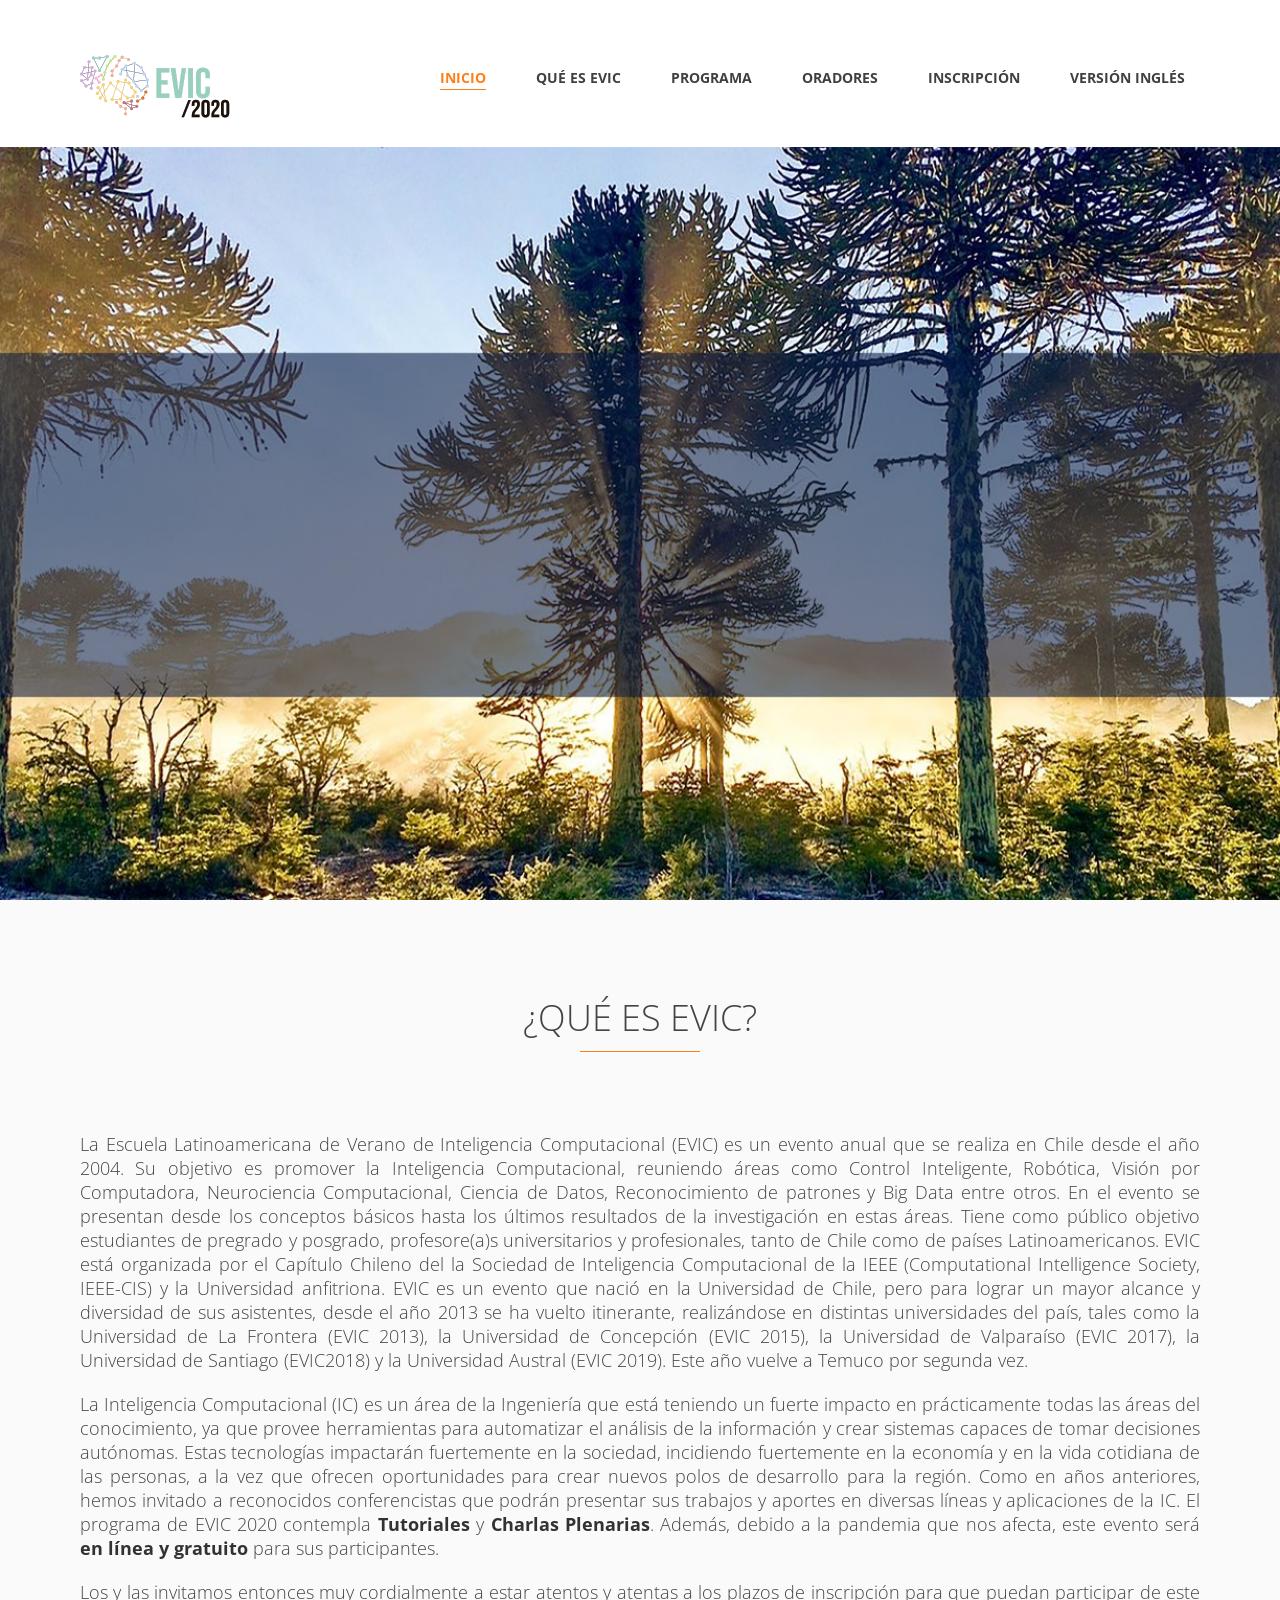
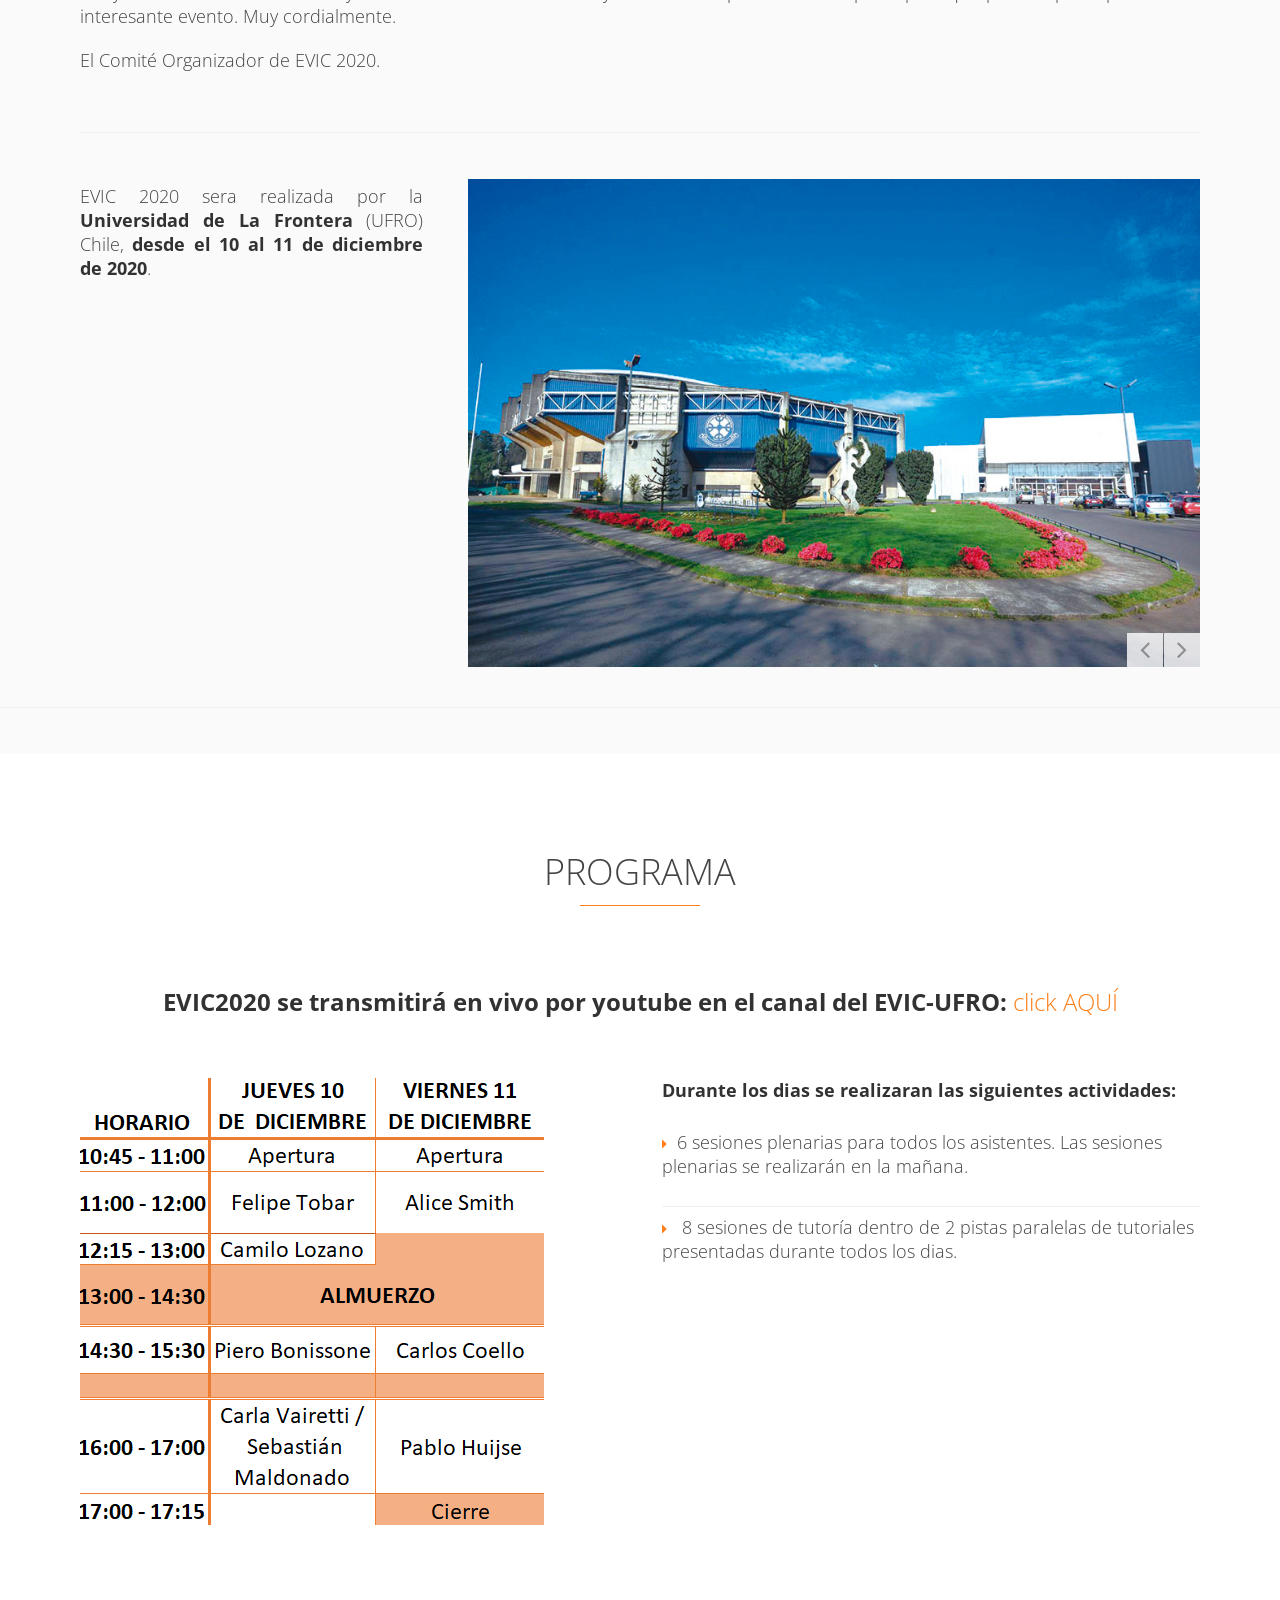
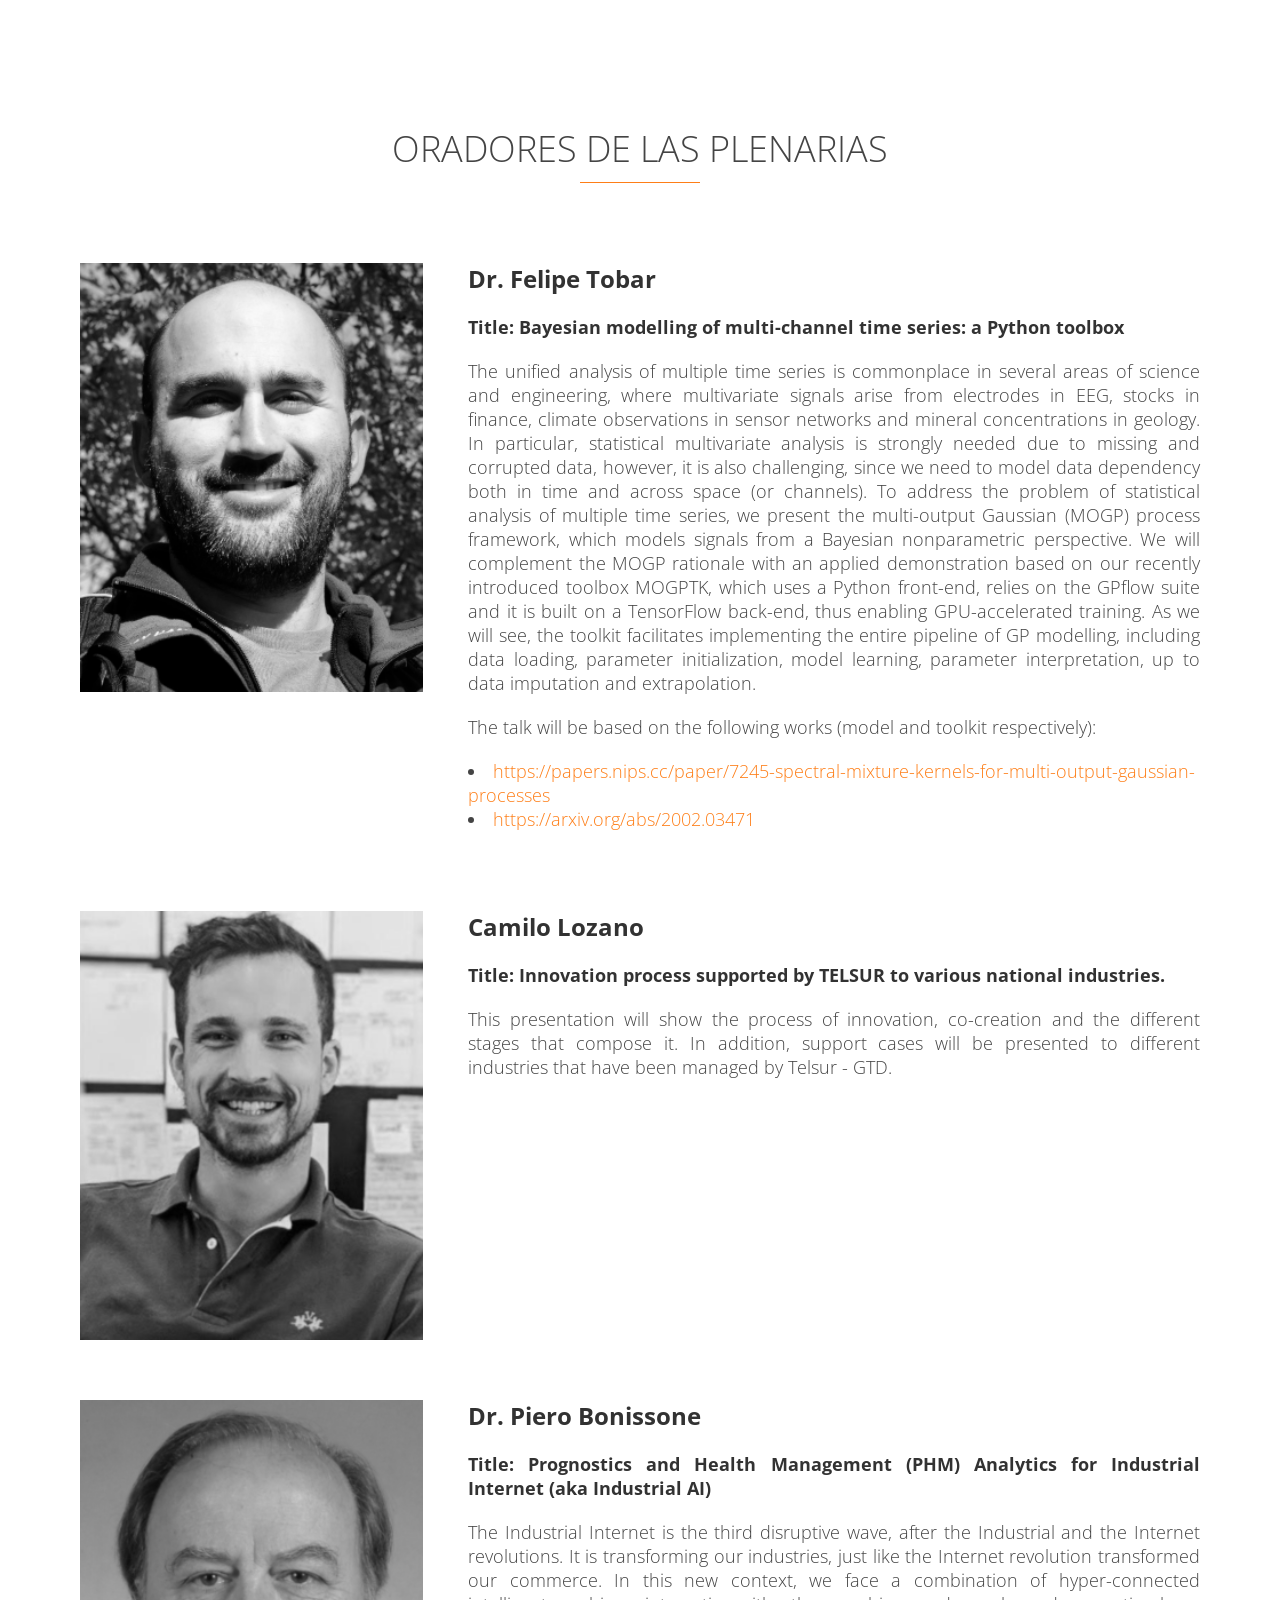
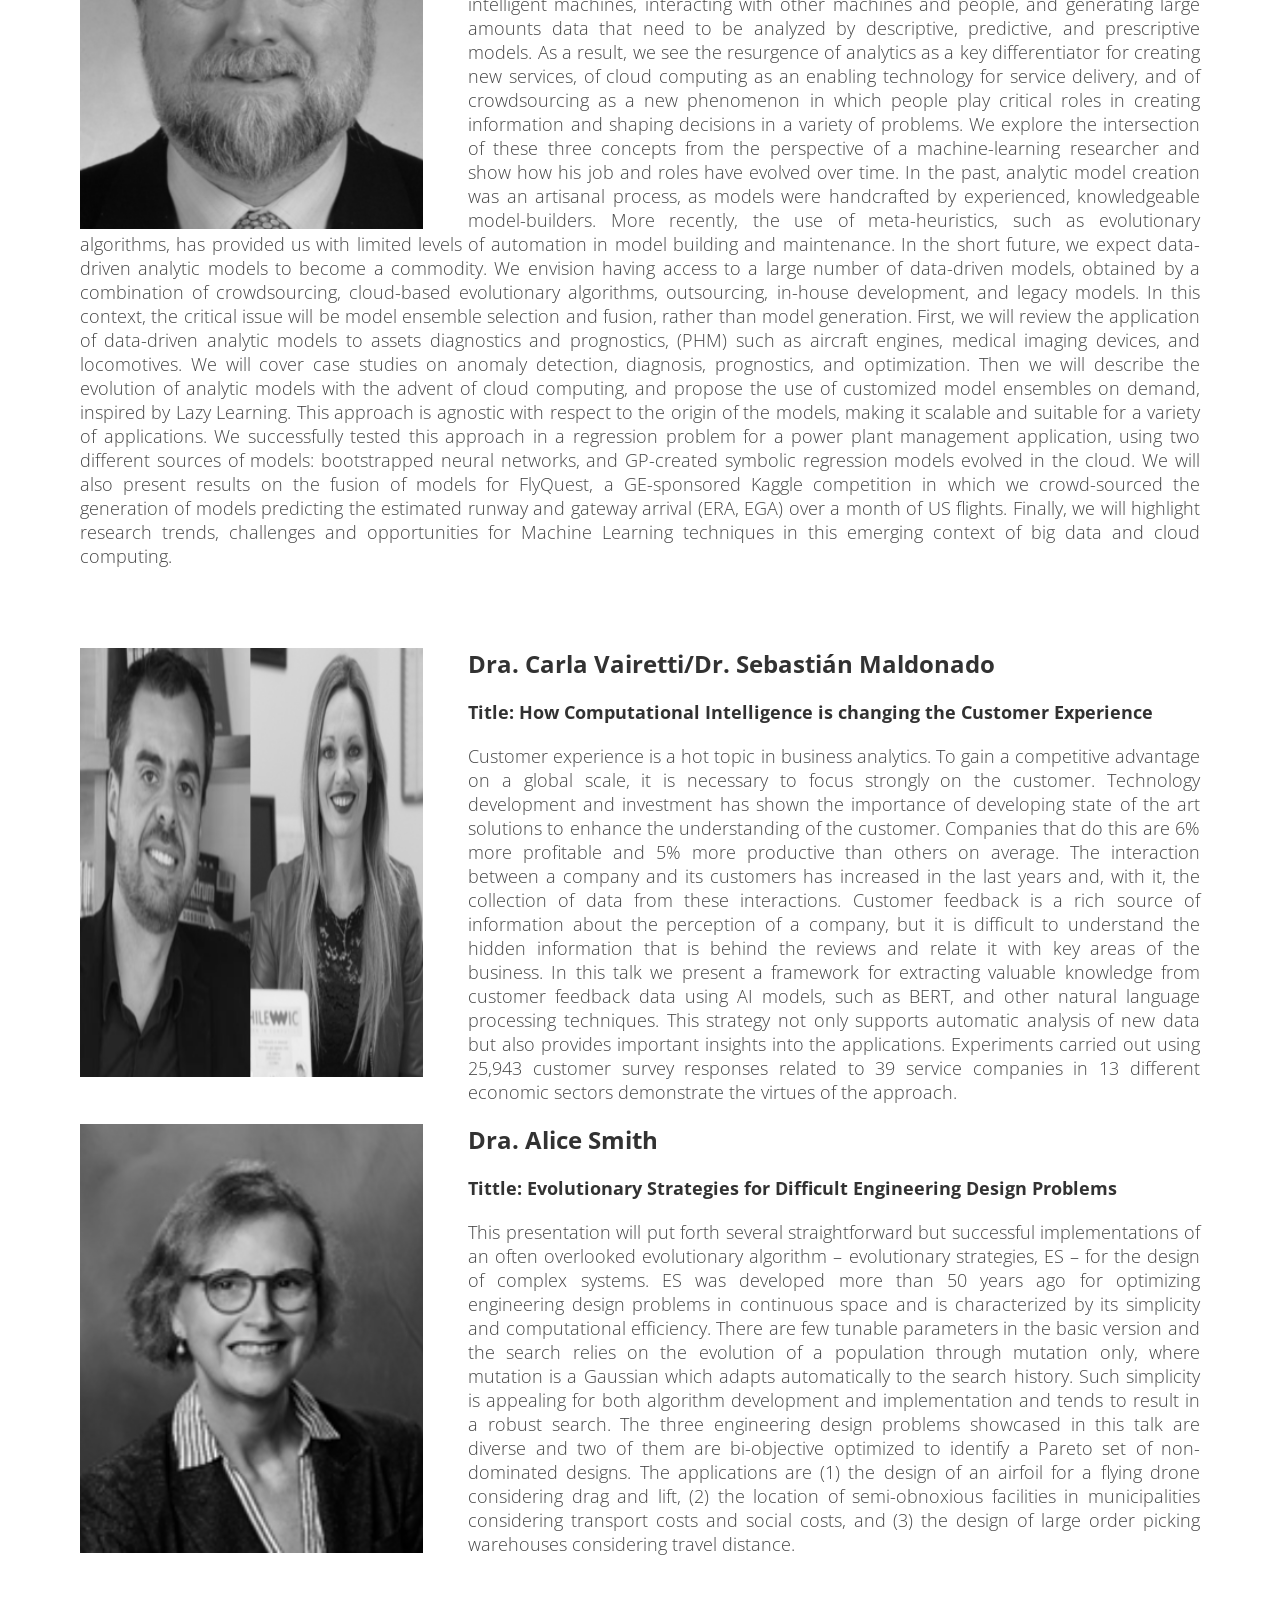
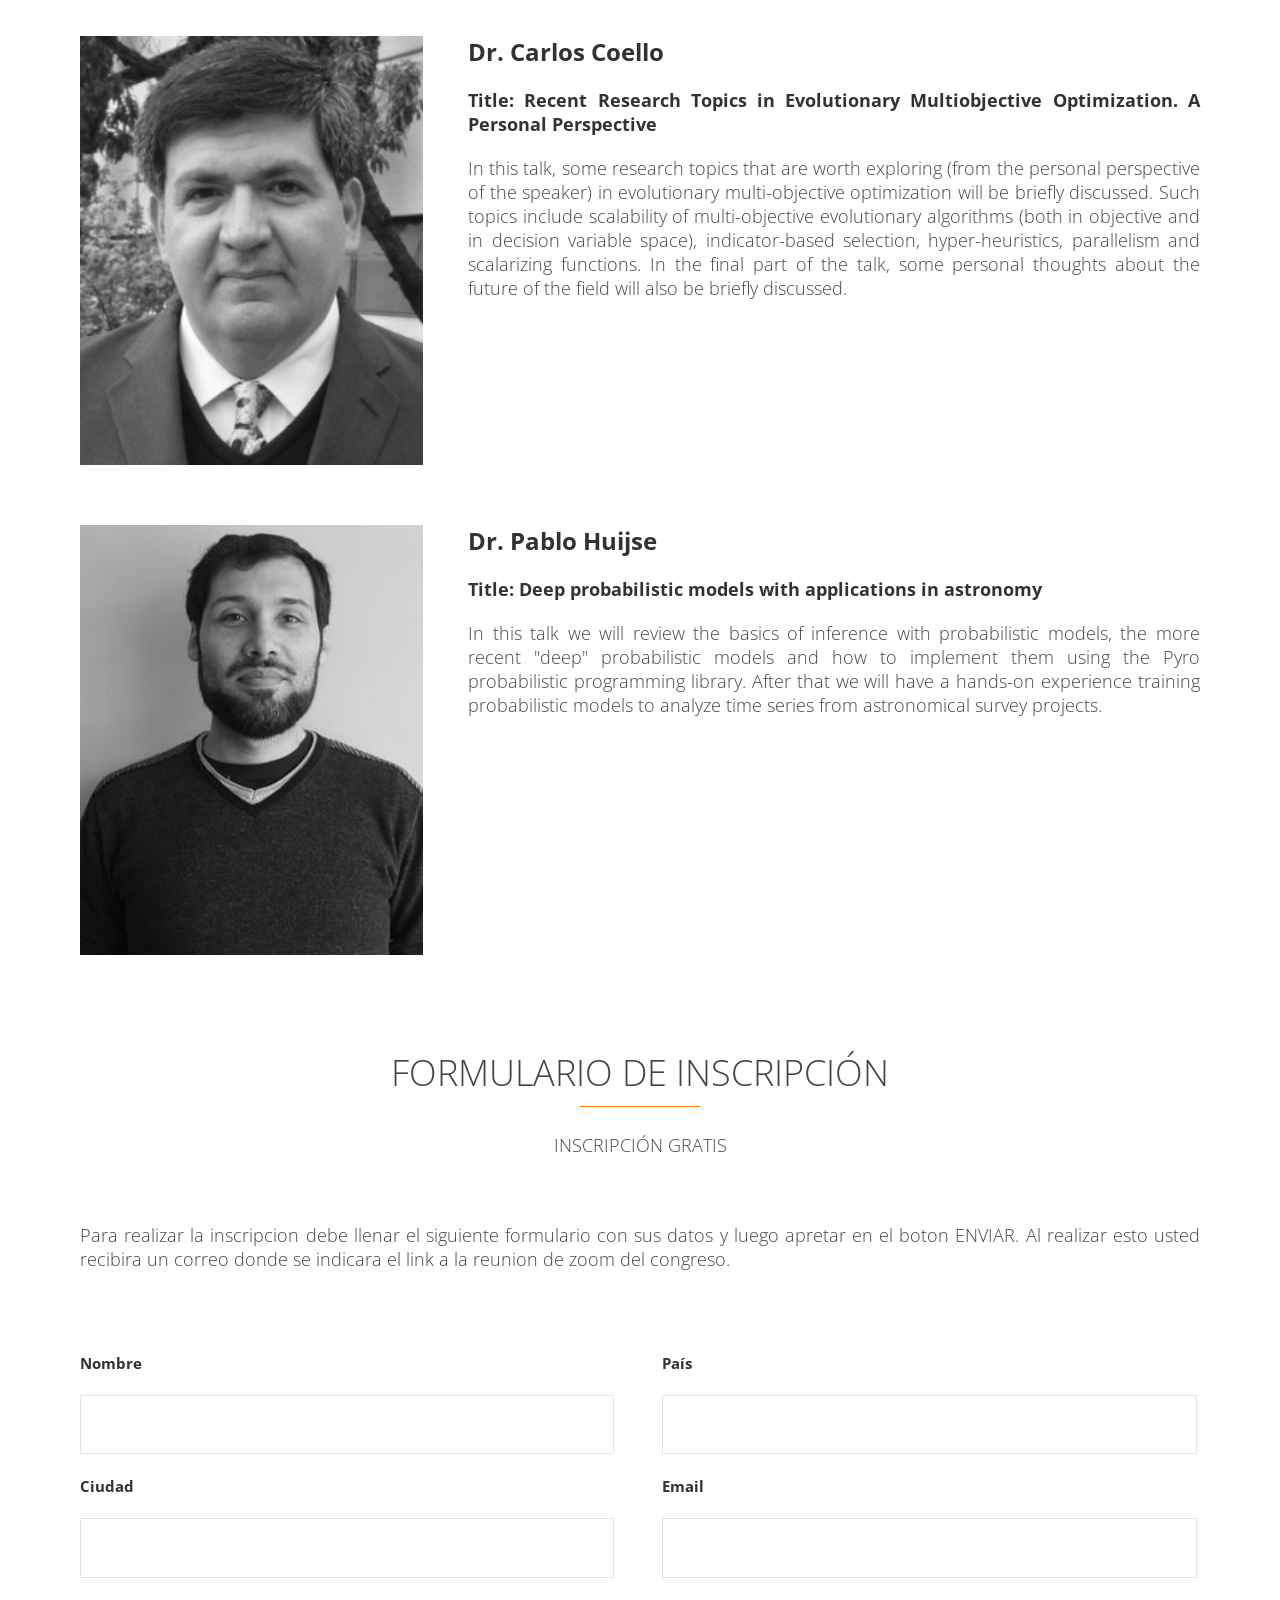
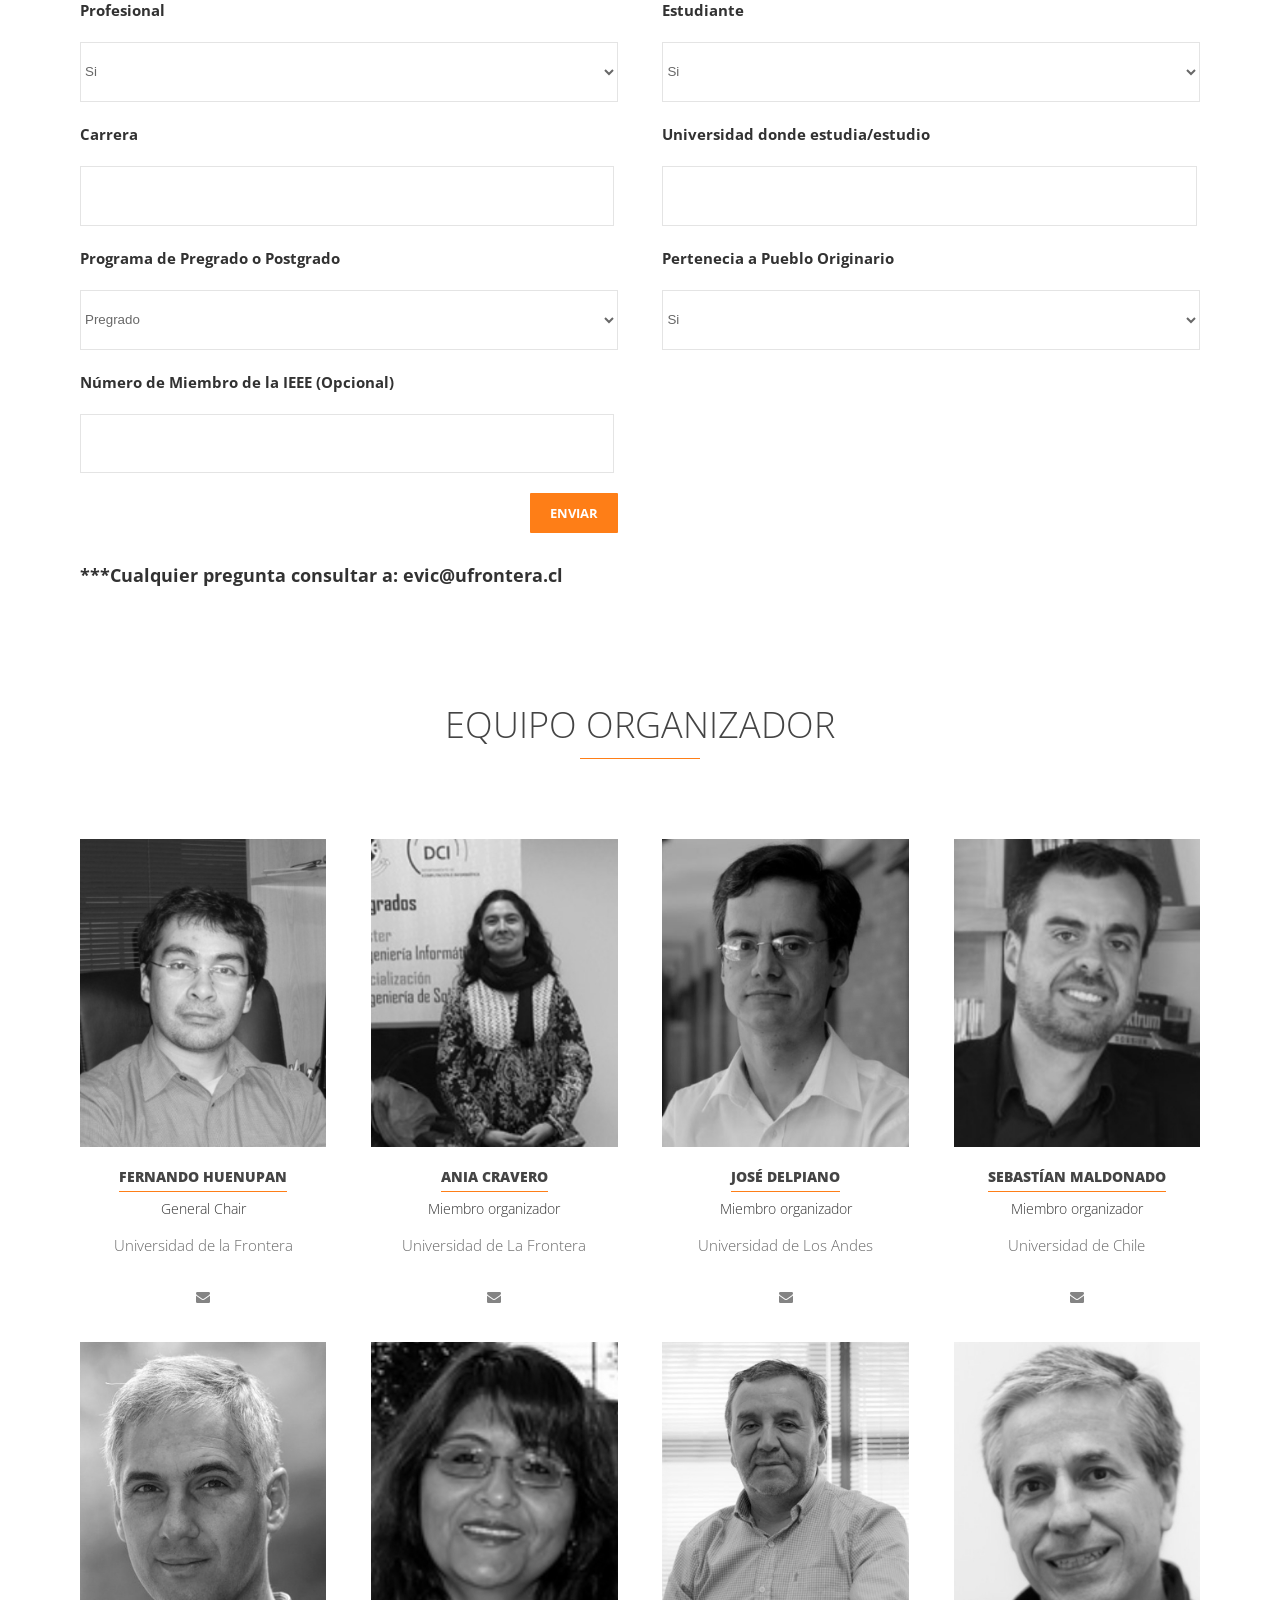
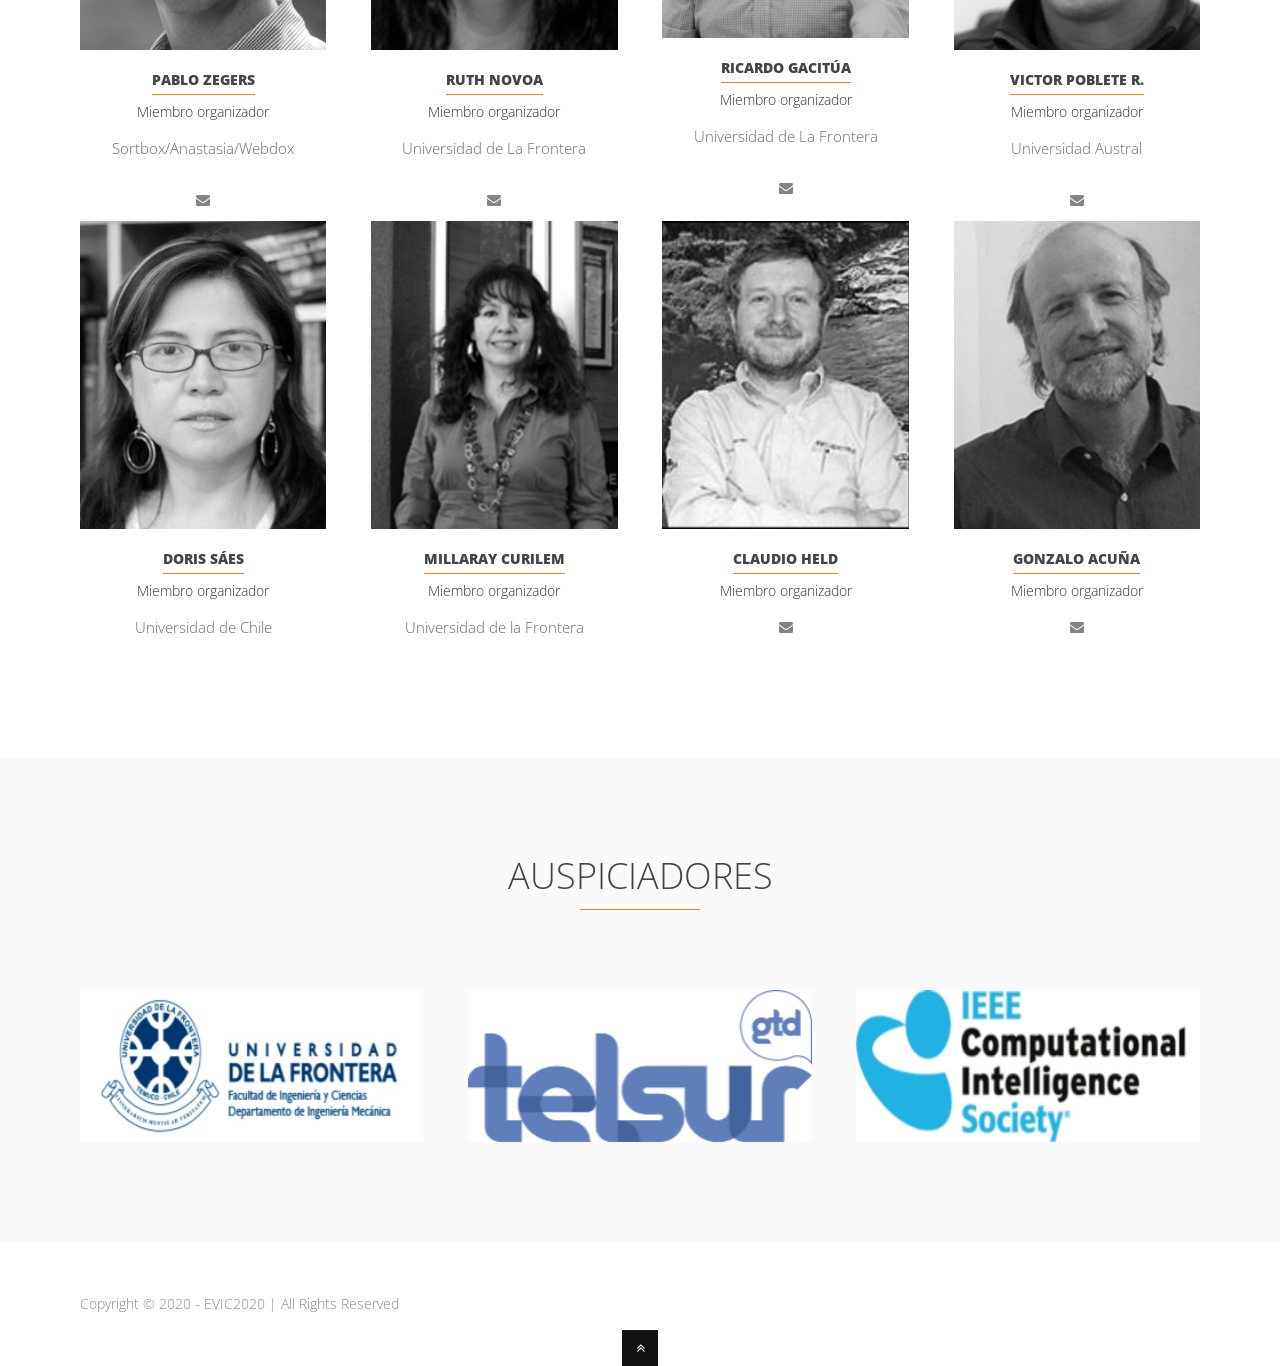
==== commit d85c76b8: "se añadio que va a ser via youtube" ====
--- a/index.html
+++ b/index.html
@@ -64,7 +64,7 @@
 						<li><a href="javascript:void(0)" onclick="window.location.href='#programa'"><span>PROGRAMA</span></a></li>
 						<li><a href="javascript:void(0)" onclick="window.location.href='#presentadores'"><span>ORADORES</span></a></li>
 						<li><a href="javascript:void(0)" onclick="window.location.href='#inscripcion'"><span>INSCRIPCIÓN</span></a></li>	
-						<li><a class="external" href="index_ingles.html"><span>INGLÉS</span></a></li>
+						<li><a class="external" href="index_ingles.html"><span>VERSIÓN INGLÉS</span></a></li>
 					</ul>
 				</nav><!--end navigation-->
 			</div><!--end three-fourth-->
@@ -96,12 +96,14 @@
 							 data-start="500" 
 							 data-easing="easeOutExpo">
 							 <h1>EVIC 2020</h1>
-				 			 <div class="fancy-caption" style="width: 365px">
-									<div class="fancy-slider-info">Since 2004</div>
+				 			 <div class="fancy-caption" style="width: 500px">
+									<div class="fancy-slider-info">Desde 2004</div>
 									<div class="fancy-slider-caption">Escuela de verano</div> 
 									<div class="fancy-slider-caption">en inteligencia</div>
 									<div class="fancy-slider-caption">computacional</div>
-									<div class="fancy-slider-caption">Registro gratis</div>
+									<div class="fancy-slider-caption">Incripción gratis</div>
+									<div class="fancy-slider-caption">Transmisión via youtube</div>
+									
 							</div>
 							</div>
 									
@@ -134,12 +136,11 @@
 
 
 			<div class="separator"></div>
-			<div class="percent-one-half box fadeInDown">
+			<div class="percent-one-third box fadeInDown">
 				<h1 class="bold-style"></h1>
 				<h3><p ALIGN="justify">EVIC 2020 sera realizada por la <strong>Universidad de La Frontera </strong>(UFRO) Chile, <strong>desde el 10 al 11 de diciembre de 2020</strong>.</p></h3>
-				<h3><p align="justify">EVIC se desarrollara junto a la <strong>Conferencia Latinoamericana de Inteligencia Computacional</strong> LA-CCI 2020 de la IEEE (Miércoles 4 a viernes 6 de noviembre de 2020).</p></h3>
 			</div>
-			<div class="percent-one-half column-last">
+			<div class="percent-two-third column-last">
 				<div class="portfolio-slider-wrapper">
 					<div class="portfolio-slider owl-carousel">
 						<div class="slider-item">
@@ -169,7 +170,10 @@
 		
 			<h1 class="section-title">Programa</h1>	
 			<div class="space"></div>					
-
+			
+			<div id="message"></div>
+			<h2 align="center" class="centered-wrapper"><strong>EVIC2020 se transmitirá en vivo por youtube en el canal del EVIC-UFRO: </strong><a href="https://www.youtube.com/channel/UCS0Z5tyOV1KvortCvrhtjrA" target="_blank">click AQUÍ</a></h2>	
+			<div class="space"></div>
 		<div class="percent-one-half portfolio-inner">
 			<a href="images/programav4.png" title="Programa EVIC 2020" rel="prettyPhoto"><img src="images/programav5.png" alt="programa" /></a>
 		</div>	
@@ -261,7 +265,7 @@
 
 		<div class="percent-two-third column-last">
 			<h2><p ALIGN="justify"><strong>Dra. Alice Smith</strong></h2>
-			<h3><p ALIGN="justify"><strong>Tittle: Evolutionary Strategies for Difficult Engineering Desing Problems</strong></p>
+			<h3><p ALIGN="justify"><strong>Tittle: Evolutionary Strategies for Difficult Engineering Design Problems</strong></p>
 			    <p ALIGN="justify">This presentation will put forth several straightforward but successful implementations of an often overlooked evolutionary algorithm – evolutionary strategies, ES – for the design of complex systems. ES was developed more than 50 years ago for optimizing engineering design problems in continuous space and is characterized by its simplicity and computational efficiency.  There are few tunable parameters in the basic version and the search relies on the evolution of a population through mutation only, where mutation is a Gaussian which adapts automatically to the search history.  Such simplicity is appealing for both algorithm development and implementation and tends to result in a robust search.  The three engineering design problems showcased in this talk are diverse and two of them are bi-objective optimized to identify a Pareto set of non-dominated designs.  The applications are (1) the design of an airfoil for a flying drone considering drag and lift, (2) the location of semi-obnoxious facilities in municipalities considering transport costs and social costs, and (3) the design of large order picking warehouses considering travel distance.</p> 
 			</h3>
 		</div> 
